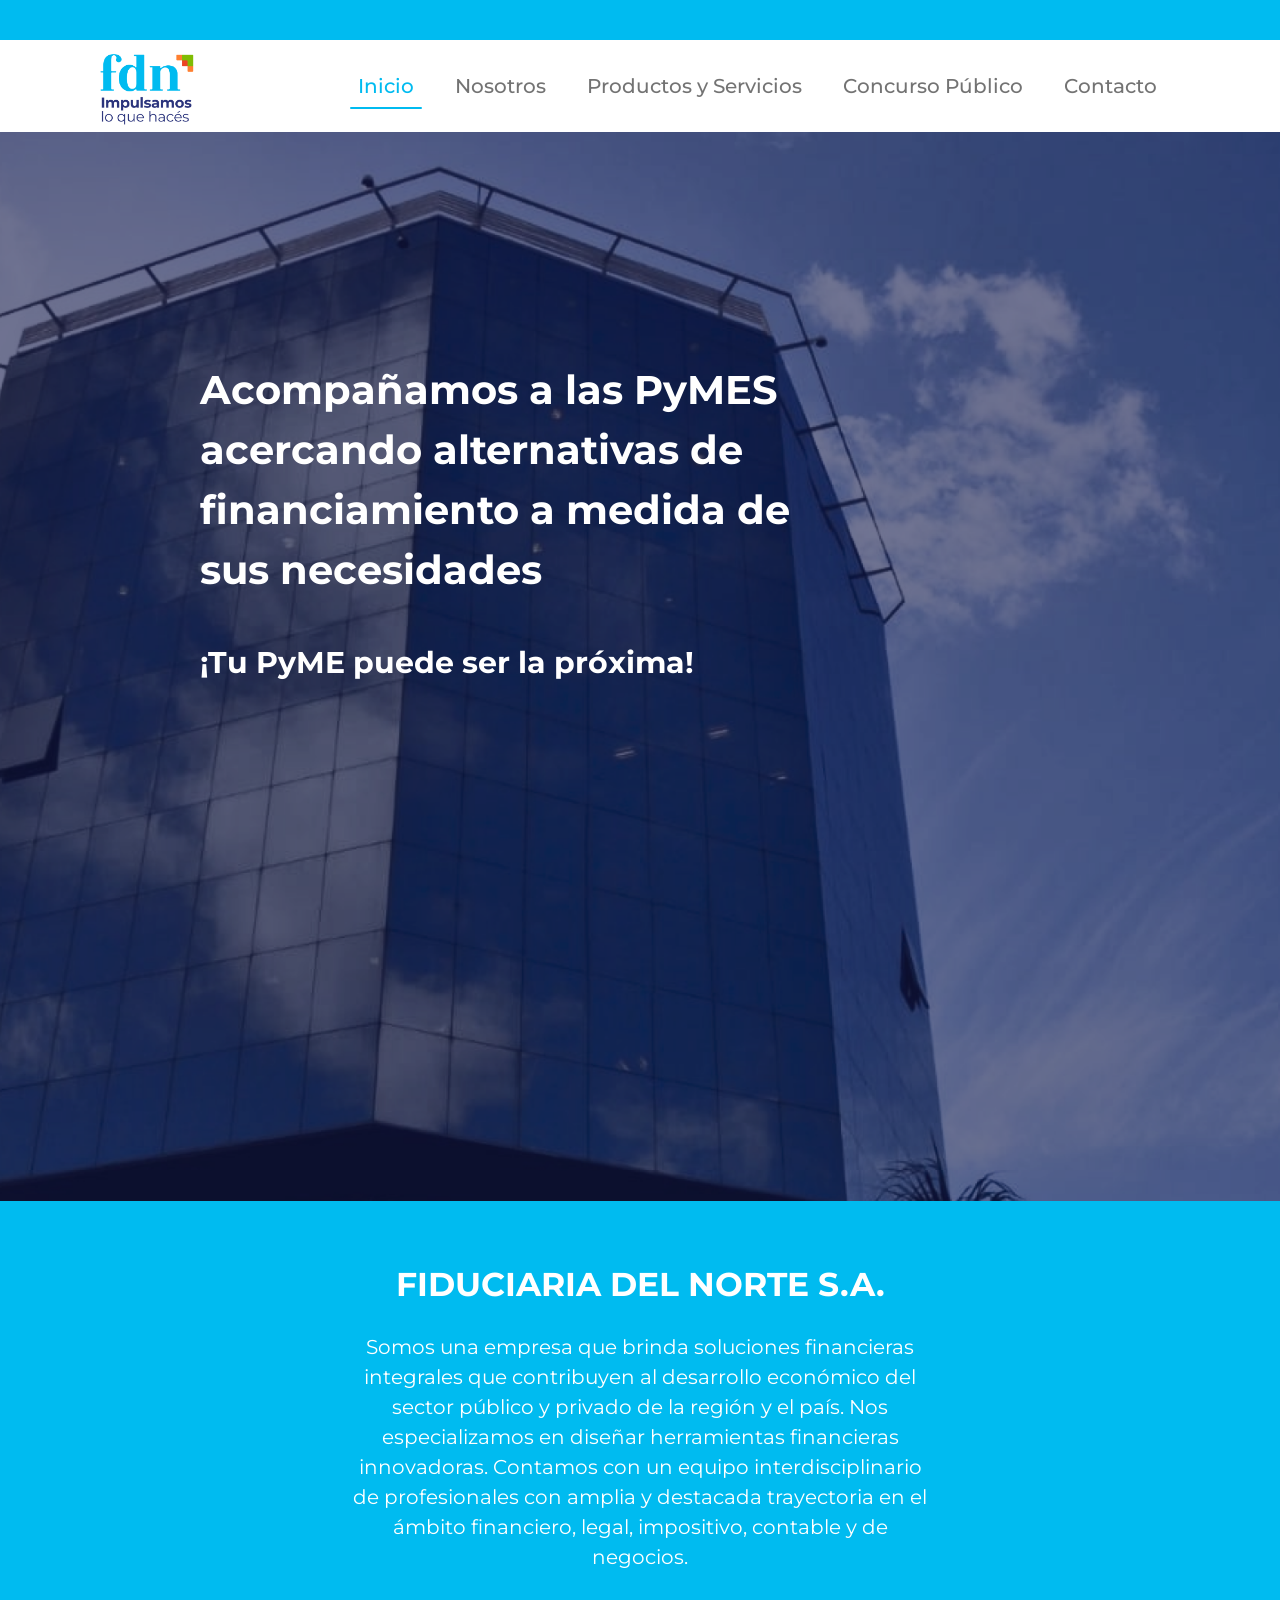
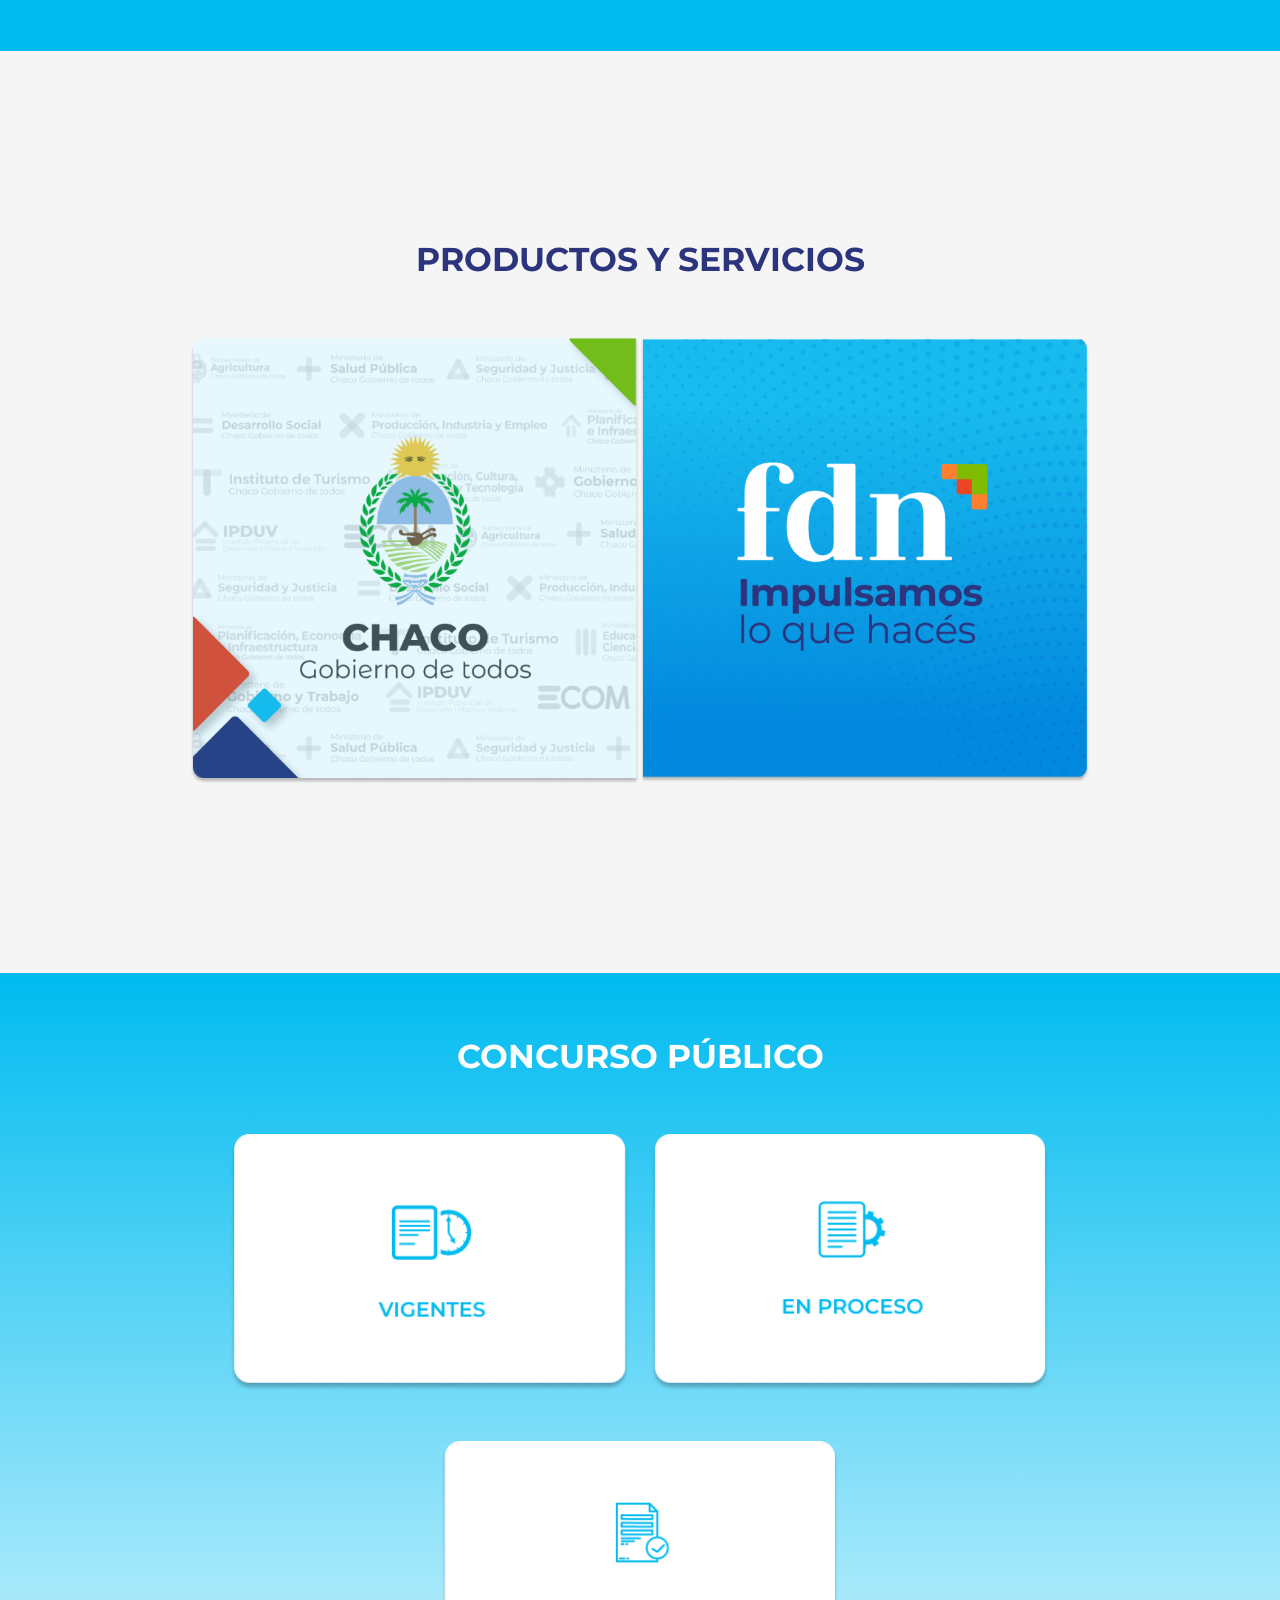
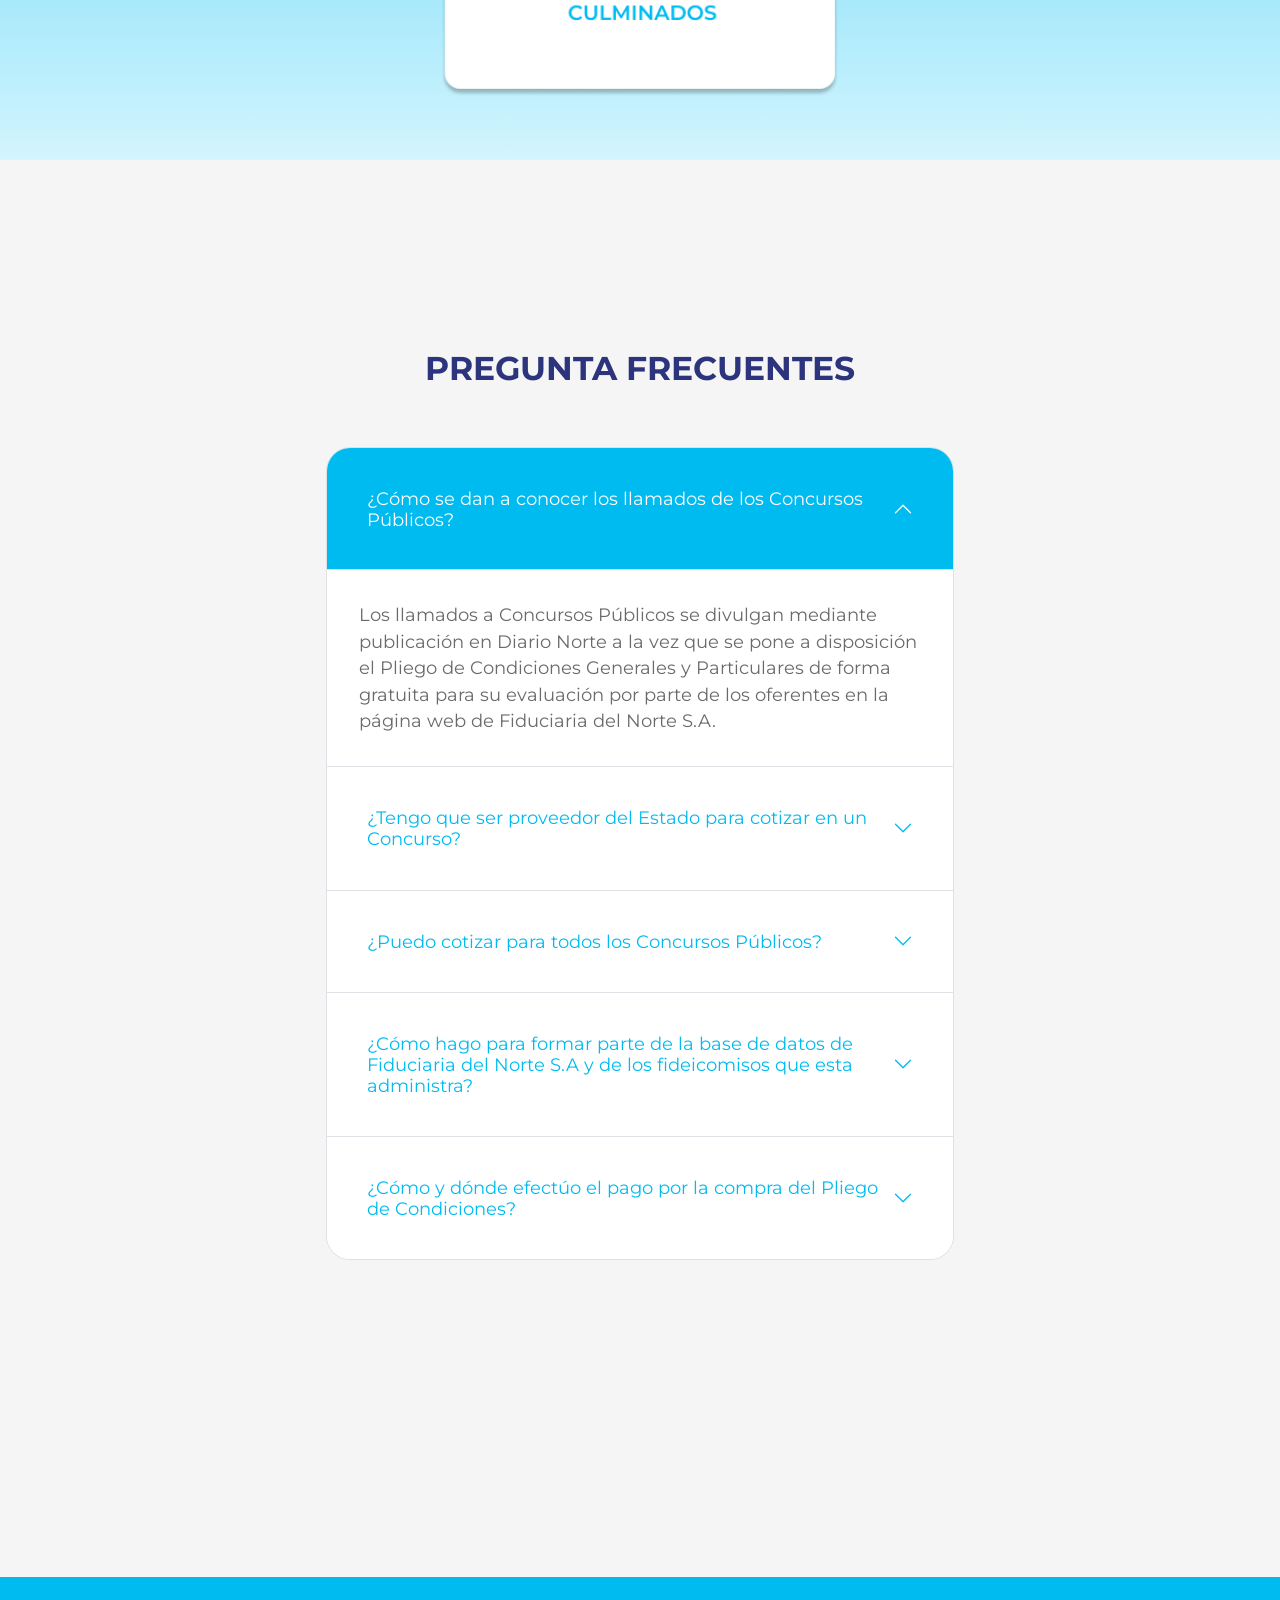
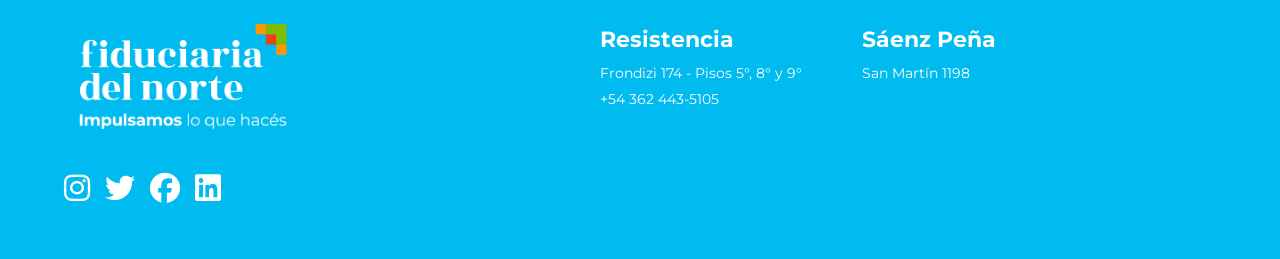
==== index.html @ 23c1d26c "fix: footer con direcciones" ====
<!DOCTYPE html>
<html lang="es"> <!-- Cometario -->
<head> <!-- no se ve - config -->
    <meta charset="UTF-8"> <!-- podemos visualizar los caracteres especiales-->
    <meta http-equiv="X-UA-Compatible" content="IE=edge"> <!-- genera compatibilidad con internet explorer y Edge-->
    <meta name="viewport" content="width=device-width, initial-scale=1.0"> <!-- Adaptacion de pantallas -->
   
    <title>Fiduciaria Del Norte</title> <!-- titulo del navegador-->
    <!-- link google font -->
    <link rel="preconnect" href="https://fonts.googleapis.com">
    <link rel="preconnect" href="https://fonts.gstatic.com" crossorigin>
    <link href="https://fonts.googleapis.com/css2?family=Montserrat:wght@500;600;700&display=swap" rel="stylesheet">  
    <!--favicon-->
    <link rel="shortcut icon" href="multimedia/Logotipo_FdNColor copia.png" type="image/x-icon">
    <!-- Iconos de instragram -->
    <link rel="stylesheet" href="https://cdnjs.cloudflare.com/ajax/libs/font-awesome/6.4.0/css/all.min.css">   
    <!-- link de SCSS propio-->
    <link rel="stylesheet" href="scss/styles.css">
    <link rel="stylesheet" href="https://cdnjs.cloudflare.com/ajax/libs/animate.css/4.1.1/animate.min.css"/>
    <link href="https://unpkg.com/aos@2.3.1/dist/aos.css" rel="stylesheet">
    <meta name="description" content="Fiduciaria del Norte. Acompañamos a las PyMES acercando alternativas de financiamiento a medida de sus necesidades">
    <meta name="keywords" content="Fiduciaria del Norte, Fiduciaria, Chaco, Finanza, PyMES, Sector público, Sector privado">

</head>

<body class="container-fluid"> <!-- todo lo visual del sitio-->

    <div class="menu_general fondo_blanco position-fixed container-fluid">
        <div class="encabezadoceleste"></div>
        <!-- Documentacion: https://getbootstrap.com/docs/5.3/components/navbar/ -->
        <nav class="navbar navbar-expand-xl bg-body-tertiary">
            <div class="container-fluid fondo_blanco">
                <a class="navbar-brand logo" href="index.html">
                    <img src="multimedia/FdN_ReduccionVerde.png" alt="Logo" class="d-inline-block align-text-top">
                </a>
                <button class="navbar-toggler" type="button" data-bs-toggle="collapse" data-bs-target="#navbarEncabezadoAbreCierra" aria-controls="navbarEncabezadoAbreCierra" aria-expanded="false" aria-label="Toggle navigation">
                    <span class="navbar-toggler-icon"></span>
                </button>
                <div class="collapse navbar-collapse" id="navbarEncabezadoAbreCierra">
                    <ul class="navbar_links navbar-nav ms-auto">
                        <li class="nav-item link_animacion">
                            <a class="nav-link active" aria-current="page" href="index.html">Inicio</a>
                        </li>
                        <li class="nav-item link_animacion">
                            <a class="nav-link" href="paginas/nosotros.html">Nosotros</a>
                        </li>
                        <li class="nav-item link_animacion">
                            <a class="nav-link" href="paginas/productos_y_servicios.html">Productos y Servicios</a>
                        </li>
                        <li class="nav-item link_animacion">
                            <a class="nav-link" href="paginas/concurso_publico.html">Concurso Público</a>
                        </li>
                        <li class="nav-item link_animacion">
                            <a class="nav-link" href="paginas/contacto.html">Contacto</a>
                        </li>
                    </ul>
                </div>
            </div>
        </nav>
    </div>

    <main class="edificio_destacado row"> <!--contenido principal-->
        <!-- nota principal -- imagen importante--> 
        <div style="--d: 0s">
            <p> Acompañamos a las PyMES 
              <br/> acercando alternativas de 
              <br> financiamiento a medida de 
              <br/> sus necesidades
            </p>
            <p class="textochico"> ¡Tu PyME puede ser la próxima!</p>
        </div>
    </main>

    <section class="section__quienessomos row" id="quienes_somos"> <!-- seccion del sitio -->
        <div class="text2" data-aos="fade-up" data-aos-duration="2000" >
            <h1>
                <a href="paginas/nosotros.html"> Fiduciaria Del Norte S.A.  </a>
            </h1>
            <p>
                Somos una empresa que brinda soluciones financieras integrales que contribuyen al desarrollo económico del sector público y privado de la región y el país.
                Nos especializamos en diseñar herramientas financieras innovadoras. Contamos con un equipo interdisciplinario de profesionales con amplia y destacada trayectoria en el ámbito financiero, legal, impositivo, contable y de negocios.     
            </p>
        </div>
    </section>

    <section class="section__servyprod row" id="productos_y_servicios" >
        <h2>
            <a href="paginas/productos_y_servicios.html"> PRODUCTOS Y SERVICIOS  </a>
        </h2>
        <div class="publicoyprivado">
            <img class="rounded" src="multimedia/Container.png" alt="sector publico" />
            <img class="rounded" src="multimedia/Rectangle 4453.png" alt="sector privado" />
        </div>
    </section>
    

    <section class="section__concursopublico row" id="concurso_publico" >
        <h2>
            <a href="paginas/concurso_publico.html"> CONCURSO PÚBLICO  </a>
        </h2>
        <!-- Documentacion: https://getbootstrap.com/docs/5.0/utilities/flex/#justify-content -->
        <div class="concursos">
            <img class="rounded" src="multimedia/feature card.png" alt="concurso vidente" />
            <img class="rounded" src="multimedia/feature card (1).png" alt="concurso en proceso" />
            <img class="rounded" src="multimedia/feature card (2).png" alt="concurso culminados" />
        </div>
    </section>

    <section class="section__preguntafrecuente row" id="preguntas_frecuentes">
        <h2>
            <a href="#preguntas_frecuentes"> PREGUNTA FRECUENTES  </a>
        </h2>
        <div class="preguntas">
            <div class="accordion" id="accordionExample">

                <div class="accordion-item">
                  <h3 class="accordion-header">
                    <button class="accordion-button" type="button" data-bs-toggle="collapse" data-bs-target="#collapseUno" aria-expanded="true" aria-controls="collapseUno">
                         ¿Cómo se dan a conocer los llamados de los Concursos Públicos?
                    </button>
                  </h3>
                  <div id="collapseUno" class="accordion-collapse collapse show" data-bs-parent="#accordionExample">
                    <div class="accordion-body">
                        Los llamados a Concursos Públicos se divulgan mediante publicación en Diario Norte a la vez que se pone a disposición el Pliego de Condiciones Generales y Particulares de forma gratuita para su evaluación por parte de los oferentes en la página web de Fiduciaria del Norte S.A.
                    </div>
                  </div>
                </div>

                <div class="accordion-item">
                  <h3 class="accordion-header">
                    <button class="accordion-button collapsed" type="button" data-bs-toggle="collapse" data-bs-target="#collapseDos" aria-expanded="false" aria-controls="collapseDos" >
                        ¿Tengo que ser proveedor del Estado para cotizar en un Concurso? 
                    </button>
                  </h3>
                  <div id="collapseDos" class="accordion-collapse collapse" data-bs-parent="#accordionExample">
                    <div class="accordion-body">
                        No es un requisito ser proveedor del Estado para cotizar a Fiduciaria del Norte S.A. y sus fideicomisos administrados si se solicita el respectivo empadronamiento en la plataforma de proveedores.
                    </div>
                  </div>
                </div>

                <div class="accordion-item">
                  <h3 class="accordion-header">
                    <button class="accordion-button collapsed" type="button" data-bs-toggle="collapse" data-bs-target="#collapseTres" aria-expanded="false" aria-controls="collapseTres">
                       ¿Puedo cotizar para todos los Concursos Públicos?  
                    </button>
                  </h3>
                  <div id="collapseTres" class="accordion-collapse collapse" data-bs-parent="#accordionExample">
                    <div class="accordion-body">
                        El proveedor que desee cotizar en un Concurso Público puede cotizar siempre y cuando cumpla con la condición de estar inscripto impositivamente en la actividad acorde a su cotización.
                    </div>
                  </div>
                </div>

                <div class="accordion-item">
                    <h3 class="accordion-header">
                        <button class="accordion-button collapsed" type="button" data-bs-toggle="collapse" data-bs-target="#collapseCuatro" aria-expanded="false" aria-controls="collapseCuartro">
                          ¿Cómo hago para formar parte de la base de datos de Fiduciaria del Norte S.A y de los fideicomisos que esta administra?  
                        </button>
                    </h3>
                    <div id="collapseCuatro" class="accordion-collapse collapse" data-bs-parent="#accordionExample">
                        <div class="accordion-body">
                            Todo proveedor que desee formar parte de la base de datos de Fiduciaria del Norte y los fideicomisos que administra, debe gestionar su empadronamiento en la plataforma a través del siguiente link: https://proveedores.fiduciariadelnorte.com.ar/
                        </div>
                    </div>
                </div>

                <div class="accordion-item">
                    <h3 class="accordion-header">
                        <button class="accordion-button collapsed" type="button" data-bs-toggle="collapse" data-bs-target="#collapseCinco" aria-expanded="false" aria-controls="collapseCinco">
                         ¿Cómo y dónde efectúo el pago por la compra del Pliego de Condiciones?  
                        </button>
                    </h3>
                    <div id="collapseCinco" class="accordion-collapse collapse" data-bs-parent="#accordionExample">
                        <div class="accordion-body">
                            El pago por la compra de pliego se realiza únicamente mediante transferencia bancaria, a la CBU indicada en cada pliego en particular.
                        </div>
                    </div>
                </div>
            </div>
        </div>

    </section>

    <footer class="footer row">
        <div class="footerceleste2">
            <div class="footer-contenido">
                <img class="logoabajo" src="multimedia/Logotipo_FiduciariaBlanco copia.png" alt="logo abajo" />
                <div class="footer-direcciones">
                    <div class="footer-col">
                        <h5>Resistencia</h5>
                        <p>Frondizi 174 - Pisos 5°, 8° y 9°</p>
                        <p>+54 362 443-5105</p>
                    </div>
                    <div class="footer-col">
                        <h5>Sáenz Peña</h5>
                        <p>San Martín 1198</p>
                    </div>
                </div>
            </div>
            <ul class="redessociales">
                <li><i class="fa-brands fa-instagram fa-xl"></i></li>
                <li><i class="fa-brands fa-twitter fa-xl"></i></li>
                <li><i class="fa-brands fa-facebook fa-xl"></i></li>
                <li><i class="fa-brands fa-linkedin fa-xl"></i></li>
            </ul>
        </div>
    </footer>

    <!-- <footer class="footer row"> 
        <div class="footerceleste2">
            <img class="logoabajo" src="multimedia/Logotipo_FiduciariaBlanco copia.png" alt="logo abajo" />
            <ul class="redessociales">
                <li><i class="fa-brands fa-instagram fa-xl"></i> </li>
                <li><i class="fa-brands fa-twitter fa-xl"></i> </li>
                <li><i class="fa-brands fa-facebook fa-xl"></i> </li>
                <li><i class="fa-brands fa-linkedin fa-xl"></i></li>
            </ul>
        </div>
    </footer> -->

    <script src="bootstrap-5.2.3-dist/js/bootstrap.min.js"></script>
    <script src="https://unpkg.com/aos@2.3.1/dist/aos.js"></script>
    <script>
        AOS.init();
    </script>

</body>

</html>
---- scss/styles.css ----
@charset "UTF-8";
/* Import- siempre tiene que ir primero*/
/* VARIABLES*/
.navbar .navbar_links .link_animacion {
  position: relative;
}
.navbar .navbar_links .link_animacion::before {
  content: "";
  position: absolute;
  left: 0;
  bottom: 0;
  width: 100%;
  height: 2px;
  background-color: #00BBF0;
  border-radius: 4px;
  scale: 0 1;
  transform-origin: right;
  transition: scale 0.25s;
}
.navbar .navbar_links .link_animacion:hover::before {
  scale: 1;
  transform-origin: left;
}

.edificio_destacado p {
  display: block;
  opacity: 0;
  animation: movimiento 0.8s forwards var(--d);
}
@keyframes movimiento {
  from {
    transform: translateY(20px);
  }
  to {
    opacity: 1;
    transform: none;
  }
}

.prodyserv img,
.concurso img,
.section__preguntafrecuente img,
.autoridades img,
.misionyvision img,
.mapas img,
.publicoyprivado img,
.concursos img {
  transition-duration: 500ms;
}
.prodyserv img:hover,
.concurso img:hover,
.section__preguntafrecuente img:hover,
.autoridades img:hover,
.misionyvision img:hover,
.mapas img:hover,
.publicoyprivado img:hover,
.concursos img:hover {
  transform: scale(1.02, 1.02);
}

/*!
 * Bootstrap  v5.2.3 (https://getbootstrap.com/)
 * Copyright 2011-2022 The Bootstrap Authors
 * Copyright 2011-2022 Twitter, Inc.
 * Licensed under MIT (https://github.com/twbs/bootstrap/blob/main/LICENSE)
 */
:root {
  --bs-blue: #0d6efd;
  --bs-indigo: #6610f2;
  --bs-purple: #6f42c1;
  --bs-pink: #d63384;
  --bs-red: #dc3545;
  --bs-orange: #fd7e14;
  --bs-yellow: #ffc107;
  --bs-green: #198754;
  --bs-teal: #20c997;
  --bs-cyan: #0dcaf0;
  --bs-black: #000;
  --bs-white: #fff;
  --bs-gray: #6c757d;
  --bs-gray-dark: #343a40;
  --bs-gray-100: #f8f9fa;
  --bs-gray-200: #e9ecef;
  --bs-gray-300: #dee2e6;
  --bs-gray-400: #ced4da;
  --bs-gray-500: #adb5bd;
  --bs-gray-600: #6c757d;
  --bs-gray-700: #495057;
  --bs-gray-800: #343a40;
  --bs-gray-900: #212529;
  --bs-primary: #0d6efd;
  --bs-secondary: #6c757d;
  --bs-success: #198754;
  --bs-info: #0dcaf0;
  --bs-warning: #ffc107;
  --bs-danger: #dc3545;
  --bs-light: #f8f9fa;
  --bs-dark: #212529;
  --bs-primary-rgb: 13, 110, 253;
  --bs-secondary-rgb: 108, 117, 125;
  --bs-success-rgb: 25, 135, 84;
  --bs-info-rgb: 13, 202, 240;
  --bs-warning-rgb: 255, 193, 7;
  --bs-danger-rgb: 220, 53, 69;
  --bs-light-rgb: 248, 249, 250;
  --bs-dark-rgb: 33, 37, 41;
  --bs-white-rgb: 255, 255, 255;
  --bs-black-rgb: 0, 0, 0;
  --bs-body-color-rgb: 33, 37, 41;
  --bs-body-bg-rgb: 255, 255, 255;
  --bs-font-sans-serif: system-ui, -apple-system, "Segoe UI", Roboto, "Helvetica Neue", "Noto Sans", "Liberation Sans", Arial, sans-serif, "Apple Color Emoji", "Segoe UI Emoji", "Segoe UI Symbol", "Noto Color Emoji";
  --bs-font-monospace: SFMono-Regular, Menlo, Monaco, Consolas, "Liberation Mono", "Courier New", monospace;
  --bs-gradient: linear-gradient(180deg, rgba(255, 255, 255, 0.15), rgba(255, 255, 255, 0));
  --bs-body-font-family: var(--bs-font-sans-serif);
  --bs-body-font-size: 1.1rem;
  --bs-body-font-weight: 400;
  --bs-body-line-height: 1.5;
  --bs-body-color: #212529;
  --bs-body-bg: #fff;
  --bs-border-width: 1px;
  --bs-border-style: solid;
  --bs-border-color: #dee2e6;
  --bs-border-color-translucent: rgba(0, 0, 0, 0.175);
  --bs-border-radius: 0.375rem;
  --bs-border-radius-sm: 0.25rem;
  --bs-border-radius-lg: 0.5rem;
  --bs-border-radius-xl: 1rem;
  --bs-border-radius-2xl: 2rem;
  --bs-border-radius-pill: 50rem;
  --bs-link-color: #0d6efd;
  --bs-link-hover-color: rgb(10.4, 88, 202.4);
  --bs-code-color: #d63384;
  --bs-highlight-bg: rgb(255, 242.6, 205.4);
}

*,
*::before,
*::after {
  box-sizing: border-box;
}

@media (prefers-reduced-motion: no-preference) {
  :root {
    scroll-behavior: smooth;
  }
}

body {
  margin: 0;
  font-family: var(--bs-body-font-family);
  font-size: var(--bs-body-font-size);
  font-weight: var(--bs-body-font-weight);
  line-height: var(--bs-body-line-height);
  color: var(--bs-body-color);
  text-align: var(--bs-body-text-align);
  background-color: var(--bs-body-bg);
  -webkit-text-size-adjust: 100%;
  -webkit-tap-highlight-color: rgba(0, 0, 0, 0);
}

hr {
  margin: 1rem 0;
  color: inherit;
  border: 0;
  border-top: 1px solid;
  opacity: 0.25;
}

h6, .h6, h5, .h5, h4, .h4, h3, .h3, h2, .h2, h1, .h1 {
  margin-top: 0;
  margin-bottom: 0.5rem;
  font-weight: 500;
  line-height: 1.2;
}

h1, .h1 {
  font-size: calc(1.4rem + 1.8vw);
}
@media (min-width: 1200px) {
  h1, .h1 {
    font-size: 2.75rem;
  }
}

h2, .h2 {
  font-size: calc(1.345rem + 1.14vw);
}
@media (min-width: 1200px) {
  h2, .h2 {
    font-size: 2.2rem;
  }
}

h3, .h3 {
  font-size: calc(1.3175rem + 0.81vw);
}
@media (min-width: 1200px) {
  h3, .h3 {
    font-size: 1.925rem;
  }
}

h4, .h4 {
  font-size: calc(1.29rem + 0.48vw);
}
@media (min-width: 1200px) {
  h4, .h4 {
    font-size: 1.65rem;
  }
}

h5, .h5 {
  font-size: calc(1.2625rem + 0.15vw);
}
@media (min-width: 1200px) {
  h5, .h5 {
    font-size: 1.375rem;
  }
}

h6, .h6 {
  font-size: 1.1rem;
}

p {
  margin-top: 0;
  margin-bottom: 1rem;
}

abbr[title] {
  -webkit-text-decoration: underline dotted;
          text-decoration: underline dotted;
  cursor: help;
  -webkit-text-decoration-skip-ink: none;
          text-decoration-skip-ink: none;
}

address {
  margin-bottom: 1rem;
  font-style: normal;
  line-height: inherit;
}

ol,
ul {
  padding-left: 2rem;
}

ol,
ul,
dl {
  margin-top: 0;
  margin-bottom: 1rem;
}

ol ol,
ul ul,
ol ul,
ul ol {
  margin-bottom: 0;
}

dt {
  font-weight: 700;
}

dd {
  margin-bottom: 0.5rem;
  margin-left: 0;
}

blockquote {
  margin: 0 0 1rem;
}

b,
strong {
  font-weight: bolder;
}

small, .small {
  font-size: 0.875em;
}

mark, .mark {
  padding: 0.1875em;
  background-color: var(--bs-highlight-bg);
}

sub,
sup {
  position: relative;
  font-size: 0.75em;
  line-height: 0;
  vertical-align: baseline;
}

sub {
  bottom: -0.25em;
}

sup {
  top: -0.5em;
}

a {
  color: var(--bs-link-color);
  text-decoration: underline;
}
a:hover {
  color: var(--bs-link-hover-color);
}

a:not([href]):not([class]), a:not([href]):not([class]):hover {
  color: inherit;
  text-decoration: none;
}

pre,
code,
kbd,
samp {
  font-family: var(--bs-font-monospace);
  font-size: 1em;
}

pre {
  display: block;
  margin-top: 0;
  margin-bottom: 1rem;
  overflow: auto;
  font-size: 0.875em;
}
pre code {
  font-size: inherit;
  color: inherit;
  word-break: normal;
}

code {
  font-size: 0.875em;
  color: var(--bs-code-color);
  word-wrap: break-word;
}
a > code {
  color: inherit;
}

kbd {
  padding: 0.1875rem 0.375rem;
  font-size: 0.875em;
  color: var(--bs-body-bg);
  background-color: var(--bs-body-color);
  border-radius: 0.25rem;
}
kbd kbd {
  padding: 0;
  font-size: 1em;
}

figure {
  margin: 0 0 1rem;
}

img,
svg {
  vertical-align: middle;
}

table {
  caption-side: bottom;
  border-collapse: collapse;
}

caption {
  padding-top: 0.5rem;
  padding-bottom: 0.5rem;
  color: #6c757d;
  text-align: left;
}

th {
  text-align: inherit;
  text-align: -webkit-match-parent;
}

thead,
tbody,
tfoot,
tr,
td,
th {
  border-color: inherit;
  border-style: solid;
  border-width: 0;
}

label {
  display: inline-block;
}

button {
  border-radius: 0;
}

button:focus:not(:focus-visible) {
  outline: 0;
}

input,
button,
select,
optgroup,
textarea {
  margin: 0;
  font-family: inherit;
  font-size: inherit;
  line-height: inherit;
}

button,
select {
  text-transform: none;
}

[role=button] {
  cursor: pointer;
}

select {
  word-wrap: normal;
}
select:disabled {
  opacity: 1;
}

[list]:not([type=date]):not([type=datetime-local]):not([type=month]):not([type=week]):not([type=time])::-webkit-calendar-picker-indicator {
  display: none !important;
}

button,
[type=button],
[type=reset],
[type=submit] {
  -webkit-appearance: button;
}
button:not(:disabled),
[type=button]:not(:disabled),
[type=reset]:not(:disabled),
[type=submit]:not(:disabled) {
  cursor: pointer;
}

::-moz-focus-inner {
  padding: 0;
  border-style: none;
}

textarea {
  resize: vertical;
}

fieldset {
  min-width: 0;
  padding: 0;
  margin: 0;
  border: 0;
}

legend {
  float: left;
  width: 100%;
  padding: 0;
  margin-bottom: 0.5rem;
  font-size: calc(1.275rem + 0.3vw);
}
@media (min-width: 1200px) {
  legend {
    font-size: 1.5rem;
  }
}
legend {
  line-height: inherit;
}
legend + * {
  clear: left;
}

::-webkit-datetime-edit-fields-wrapper,
::-webkit-datetime-edit-text,
::-webkit-datetime-edit-minute,
::-webkit-datetime-edit-hour-field,
::-webkit-datetime-edit-day-field,
::-webkit-datetime-edit-month-field,
::-webkit-datetime-edit-year-field {
  padding: 0;
}

::-webkit-inner-spin-button {
  height: auto;
}

[type=search] {
  outline-offset: -2px;
  -webkit-appearance: textfield;
}

/* rtl:raw:
[type="tel"],
[type="url"],
[type="email"],
[type="number"] {
  direction: ltr;
}
*/
::-webkit-search-decoration {
  -webkit-appearance: none;
}

::-webkit-color-swatch-wrapper {
  padding: 0;
}

::file-selector-button {
  font: inherit;
  -webkit-appearance: button;
}

output {
  display: inline-block;
}

iframe {
  border: 0;
}

summary {
  display: list-item;
  cursor: pointer;
}

progress {
  vertical-align: baseline;
}

[hidden] {
  display: none !important;
}

.lead {
  font-size: calc(1.2625rem + 0.15vw);
}
@media (min-width: 1200px) {
  .lead {
    font-size: 1.375rem;
  }
}
.lead {
  font-weight: 300;
}

.display-1 {
  font-size: calc(1.625rem + 4.5vw);
}
@media (min-width: 1200px) {
  .display-1 {
    font-size: 5rem;
  }
}
.display-1 {
  font-weight: 300;
  line-height: 1.2;
}

.display-2 {
  font-size: calc(1.575rem + 3.9vw);
}
@media (min-width: 1200px) {
  .display-2 {
    font-size: 4.5rem;
  }
}
.display-2 {
  font-weight: 300;
  line-height: 1.2;
}

.display-3 {
  font-size: calc(1.525rem + 3.3vw);
}
@media (min-width: 1200px) {
  .display-3 {
    font-size: 4rem;
  }
}
.display-3 {
  font-weight: 300;
  line-height: 1.2;
}

.display-4 {
  font-size: calc(1.475rem + 2.7vw);
}
@media (min-width: 1200px) {
  .display-4 {
    font-size: 3.5rem;
  }
}
.display-4 {
  font-weight: 300;
  line-height: 1.2;
}

.display-5 {
  font-size: calc(1.425rem + 2.1vw);
}
@media (min-width: 1200px) {
  .display-5 {
    font-size: 3rem;
  }
}
.display-5 {
  font-weight: 300;
  line-height: 1.2;
}

.display-6 {
  font-size: calc(1.375rem + 1.5vw);
}
@media (min-width: 1200px) {
  .display-6 {
    font-size: 2.5rem;
  }
}
.display-6 {
  font-weight: 300;
  line-height: 1.2;
}

.list-unstyled {
  padding-left: 0;
  list-style: none;
}

.list-inline {
  padding-left: 0;
  list-style: none;
}

.list-inline-item {
  display: inline-block;
}
.list-inline-item:not(:last-child) {
  margin-right: 0.5rem;
}

.initialism {
  font-size: 0.875em;
  text-transform: uppercase;
}

.blockquote {
  margin-bottom: 1rem;
  font-size: calc(1.2625rem + 0.15vw);
}
@media (min-width: 1200px) {
  .blockquote {
    font-size: 1.375rem;
  }
}
.blockquote > :last-child {
  margin-bottom: 0;
}

.blockquote-footer {
  margin-top: -1rem;
  margin-bottom: 1rem;
  font-size: 0.875em;
  color: #6c757d;
}
.blockquote-footer::before {
  content: "— ";
}

.img-fluid {
  max-width: 100%;
  height: auto;
}

.img-thumbnail {
  padding: 0.25rem;
  background-color: #fff;
  border: 1px solid var(--bs-border-color);
  border-radius: 0.375rem;
  max-width: 100%;
  height: auto;
}

.figure {
  display: inline-block;
}

.figure-img {
  margin-bottom: 0.5rem;
  line-height: 1;
}

.figure-caption {
  font-size: 0.875em;
  color: #6c757d;
}

.container,
.container-fluid,
.container-xxl,
.container-xl,
.container-lg,
.container-md,
.container-sm {
  --bs-gutter-x: 1.5rem;
  --bs-gutter-y: 0;
  width: 100%;
  padding-right: calc(var(--bs-gutter-x) * 0.5);
  padding-left: calc(var(--bs-gutter-x) * 0.5);
  margin-right: auto;
  margin-left: auto;
}

@media (min-width: 576px) {
  .container-sm, .container {
    max-width: 540px;
  }
}
@media (min-width: 768px) {
  .container-md, .container-sm, .container {
    max-width: 720px;
  }
}
@media (min-width: 992px) {
  .container-lg, .container-md, .container-sm, .container {
    max-width: 960px;
  }
}
@media (min-width: 1200px) {
  .container-xl, .container-lg, .container-md, .container-sm, .container {
    max-width: 1140px;
  }
}
@media (min-width: 1400px) {
  .container-xxl, .container-xl, .container-lg, .container-md, .container-sm, .container {
    max-width: 1320px;
  }
}
.row {
  --bs-gutter-x: 1.5rem;
  --bs-gutter-y: 0;
  display: flex;
  flex-wrap: wrap;
  margin-top: calc(-1 * var(--bs-gutter-y));
  margin-right: calc(-0.5 * var(--bs-gutter-x));
  margin-left: calc(-0.5 * var(--bs-gutter-x));
}
.row > * {
  flex-shrink: 0;
  width: 100%;
  max-width: 100%;
  padding-right: calc(var(--bs-gutter-x) * 0.5);
  padding-left: calc(var(--bs-gutter-x) * 0.5);
  margin-top: var(--bs-gutter-y);
}

.col {
  flex: 1 0 0%;
}

.row-cols-auto > * {
  flex: 0 0 auto;
  width: auto;
}

.row-cols-1 > * {
  flex: 0 0 auto;
  width: 100%;
}

.row-cols-2 > * {
  flex: 0 0 auto;
  width: 50%;
}

.row-cols-3 > * {
  flex: 0 0 auto;
  width: 33.3333333333%;
}

.row-cols-4 > * {
  flex: 0 0 auto;
  width: 25%;
}

.row-cols-5 > * {
  flex: 0 0 auto;
  width: 20%;
}

.row-cols-6 > * {
  flex: 0 0 auto;
  width: 16.6666666667%;
}

.col-auto {
  flex: 0 0 auto;
  width: auto;
}

.col-1 {
  flex: 0 0 auto;
  width: 8.33333333%;
}

.col-2 {
  flex: 0 0 auto;
  width: 16.66666667%;
}

.col-3 {
  flex: 0 0 auto;
  width: 25%;
}

.col-4 {
  flex: 0 0 auto;
  width: 33.33333333%;
}

.col-5 {
  flex: 0 0 auto;
  width: 41.66666667%;
}

.col-6 {
  flex: 0 0 auto;
  width: 50%;
}

.col-7 {
  flex: 0 0 auto;
  width: 58.33333333%;
}

.col-8 {
  flex: 0 0 auto;
  width: 66.66666667%;
}

.col-9 {
  flex: 0 0 auto;
  width: 75%;
}

.col-10 {
  flex: 0 0 auto;
  width: 83.33333333%;
}

.col-11 {
  flex: 0 0 auto;
  width: 91.66666667%;
}

.col-12 {
  flex: 0 0 auto;
  width: 100%;
}

.offset-1 {
  margin-left: 8.33333333%;
}

.offset-2 {
  margin-left: 16.66666667%;
}

.offset-3 {
  margin-left: 25%;
}

.offset-4 {
  margin-left: 33.33333333%;
}

.offset-5 {
  margin-left: 41.66666667%;
}

.offset-6 {
  margin-left: 50%;
}

.offset-7 {
  margin-left: 58.33333333%;
}

.offset-8 {
  margin-left: 66.66666667%;
}

.offset-9 {
  margin-left: 75%;
}

.offset-10 {
  margin-left: 83.33333333%;
}

.offset-11 {
  margin-left: 91.66666667%;
}

.g-0,
.gx-0 {
  --bs-gutter-x: 0;
}

.g-0,
.gy-0 {
  --bs-gutter-y: 0;
}

.g-1,
.gx-1 {
  --bs-gutter-x: 0.25rem;
}

.g-1,
.gy-1 {
  --bs-gutter-y: 0.25rem;
}

.g-2,
.gx-2 {
  --bs-gutter-x: 0.5rem;
}

.g-2,
.gy-2 {
  --bs-gutter-y: 0.5rem;
}

.g-3,
.gx-3 {
  --bs-gutter-x: 1rem;
}

.g-3,
.gy-3 {
  --bs-gutter-y: 1rem;
}

.g-4,
.gx-4 {
  --bs-gutter-x: 1.5rem;
}

.g-4,
.gy-4 {
  --bs-gutter-y: 1.5rem;
}

.g-5,
.gx-5 {
  --bs-gutter-x: 3rem;
}

.g-5,
.gy-5 {
  --bs-gutter-y: 3rem;
}

@media (min-width: 576px) {
  .col-sm {
    flex: 1 0 0%;
  }
  .row-cols-sm-auto > * {
    flex: 0 0 auto;
    width: auto;
  }
  .row-cols-sm-1 > * {
    flex: 0 0 auto;
    width: 100%;
  }
  .row-cols-sm-2 > * {
    flex: 0 0 auto;
    width: 50%;
  }
  .row-cols-sm-3 > * {
    flex: 0 0 auto;
    width: 33.3333333333%;
  }
  .row-cols-sm-4 > * {
    flex: 0 0 auto;
    width: 25%;
  }
  .row-cols-sm-5 > * {
    flex: 0 0 auto;
    width: 20%;
  }
  .row-cols-sm-6 > * {
    flex: 0 0 auto;
    width: 16.6666666667%;
  }
  .col-sm-auto {
    flex: 0 0 auto;
    width: auto;
  }
  .col-sm-1 {
    flex: 0 0 auto;
    width: 8.33333333%;
  }
  .col-sm-2 {
    flex: 0 0 auto;
    width: 16.66666667%;
  }
  .col-sm-3 {
    flex: 0 0 auto;
    width: 25%;
  }
  .col-sm-4 {
    flex: 0 0 auto;
    width: 33.33333333%;
  }
  .col-sm-5 {
    flex: 0 0 auto;
    width: 41.66666667%;
  }
  .col-sm-6 {
    flex: 0 0 auto;
    width: 50%;
  }
  .col-sm-7 {
    flex: 0 0 auto;
    width: 58.33333333%;
  }
  .col-sm-8 {
    flex: 0 0 auto;
    width: 66.66666667%;
  }
  .col-sm-9 {
    flex: 0 0 auto;
    width: 75%;
  }
  .col-sm-10 {
    flex: 0 0 auto;
    width: 83.33333333%;
  }
  .col-sm-11 {
    flex: 0 0 auto;
    width: 91.66666667%;
  }
  .col-sm-12 {
    flex: 0 0 auto;
    width: 100%;
  }
  .offset-sm-0 {
    margin-left: 0;
  }
  .offset-sm-1 {
    margin-left: 8.33333333%;
  }
  .offset-sm-2 {
    margin-left: 16.66666667%;
  }
  .offset-sm-3 {
    margin-left: 25%;
  }
  .offset-sm-4 {
    margin-left: 33.33333333%;
  }
  .offset-sm-5 {
    margin-left: 41.66666667%;
  }
  .offset-sm-6 {
    margin-left: 50%;
  }
  .offset-sm-7 {
    margin-left: 58.33333333%;
  }
  .offset-sm-8 {
    margin-left: 66.66666667%;
  }
  .offset-sm-9 {
    margin-left: 75%;
  }
  .offset-sm-10 {
    margin-left: 83.33333333%;
  }
  .offset-sm-11 {
    margin-left: 91.66666667%;
  }
  .g-sm-0,
  .gx-sm-0 {
    --bs-gutter-x: 0;
  }
  .g-sm-0,
  .gy-sm-0 {
    --bs-gutter-y: 0;
  }
  .g-sm-1,
  .gx-sm-1 {
    --bs-gutter-x: 0.25rem;
  }
  .g-sm-1,
  .gy-sm-1 {
    --bs-gutter-y: 0.25rem;
  }
  .g-sm-2,
  .gx-sm-2 {
    --bs-gutter-x: 0.5rem;
  }
  .g-sm-2,
  .gy-sm-2 {
    --bs-gutter-y: 0.5rem;
  }
  .g-sm-3,
  .gx-sm-3 {
    --bs-gutter-x: 1rem;
  }
  .g-sm-3,
  .gy-sm-3 {
    --bs-gutter-y: 1rem;
  }
  .g-sm-4,
  .gx-sm-4 {
    --bs-gutter-x: 1.5rem;
  }
  .g-sm-4,
  .gy-sm-4 {
    --bs-gutter-y: 1.5rem;
  }
  .g-sm-5,
  .gx-sm-5 {
    --bs-gutter-x: 3rem;
  }
  .g-sm-5,
  .gy-sm-5 {
    --bs-gutter-y: 3rem;
  }
}
@media (min-width: 768px) {
  .col-md {
    flex: 1 0 0%;
  }
  .row-cols-md-auto > * {
    flex: 0 0 auto;
    width: auto;
  }
  .row-cols-md-1 > * {
    flex: 0 0 auto;
    width: 100%;
  }
  .row-cols-md-2 > * {
    flex: 0 0 auto;
    width: 50%;
  }
  .row-cols-md-3 > * {
    flex: 0 0 auto;
    width: 33.3333333333%;
  }
  .row-cols-md-4 > * {
    flex: 0 0 auto;
    width: 25%;
  }
  .row-cols-md-5 > * {
    flex: 0 0 auto;
    width: 20%;
  }
  .row-cols-md-6 > * {
    flex: 0 0 auto;
    width: 16.6666666667%;
  }
  .col-md-auto {
    flex: 0 0 auto;
    width: auto;
  }
  .col-md-1 {
    flex: 0 0 auto;
    width: 8.33333333%;
  }
  .col-md-2 {
    flex: 0 0 auto;
    width: 16.66666667%;
  }
  .col-md-3 {
    flex: 0 0 auto;
    width: 25%;
  }
  .col-md-4 {
    flex: 0 0 auto;
    width: 33.33333333%;
  }
  .col-md-5 {
    flex: 0 0 auto;
    width: 41.66666667%;
  }
  .col-md-6 {
    flex: 0 0 auto;
    width: 50%;
  }
  .col-md-7 {
    flex: 0 0 auto;
    width: 58.33333333%;
  }
  .col-md-8 {
    flex: 0 0 auto;
    width: 66.66666667%;
  }
  .col-md-9 {
    flex: 0 0 auto;
    width: 75%;
  }
  .col-md-10 {
    flex: 0 0 auto;
    width: 83.33333333%;
  }
  .col-md-11 {
    flex: 0 0 auto;
    width: 91.66666667%;
  }
  .col-md-12 {
    flex: 0 0 auto;
    width: 100%;
  }
  .offset-md-0 {
    margin-left: 0;
  }
  .offset-md-1 {
    margin-left: 8.33333333%;
  }
  .offset-md-2 {
    margin-left: 16.66666667%;
  }
  .offset-md-3 {
    margin-left: 25%;
  }
  .offset-md-4 {
    margin-left: 33.33333333%;
  }
  .offset-md-5 {
    margin-left: 41.66666667%;
  }
  .offset-md-6 {
    margin-left: 50%;
  }
  .offset-md-7 {
    margin-left: 58.33333333%;
  }
  .offset-md-8 {
    margin-left: 66.66666667%;
  }
  .offset-md-9 {
    margin-left: 75%;
  }
  .offset-md-10 {
    margin-left: 83.33333333%;
  }
  .offset-md-11 {
    margin-left: 91.66666667%;
  }
  .g-md-0,
  .gx-md-0 {
    --bs-gutter-x: 0;
  }
  .g-md-0,
  .gy-md-0 {
    --bs-gutter-y: 0;
  }
  .g-md-1,
  .gx-md-1 {
    --bs-gutter-x: 0.25rem;
  }
  .g-md-1,
  .gy-md-1 {
    --bs-gutter-y: 0.25rem;
  }
  .g-md-2,
  .gx-md-2 {
    --bs-gutter-x: 0.5rem;
  }
  .g-md-2,
  .gy-md-2 {
    --bs-gutter-y: 0.5rem;
  }
  .g-md-3,
  .gx-md-3 {
    --bs-gutter-x: 1rem;
  }
  .g-md-3,
  .gy-md-3 {
    --bs-gutter-y: 1rem;
  }
  .g-md-4,
  .gx-md-4 {
    --bs-gutter-x: 1.5rem;
  }
  .g-md-4,
  .gy-md-4 {
    --bs-gutter-y: 1.5rem;
  }
  .g-md-5,
  .gx-md-5 {
    --bs-gutter-x: 3rem;
  }
  .g-md-5,
  .gy-md-5 {
    --bs-gutter-y: 3rem;
  }
}
@media (min-width: 992px) {
  .col-lg {
    flex: 1 0 0%;
  }
  .row-cols-lg-auto > * {
    flex: 0 0 auto;
    width: auto;
  }
  .row-cols-lg-1 > * {
    flex: 0 0 auto;
    width: 100%;
  }
  .row-cols-lg-2 > * {
    flex: 0 0 auto;
    width: 50%;
  }
  .row-cols-lg-3 > * {
    flex: 0 0 auto;
    width: 33.3333333333%;
  }
  .row-cols-lg-4 > * {
    flex: 0 0 auto;
    width: 25%;
  }
  .row-cols-lg-5 > * {
    flex: 0 0 auto;
    width: 20%;
  }
  .row-cols-lg-6 > * {
    flex: 0 0 auto;
    width: 16.6666666667%;
  }
  .col-lg-auto {
    flex: 0 0 auto;
    width: auto;
  }
  .col-lg-1 {
    flex: 0 0 auto;
    width: 8.33333333%;
  }
  .col-lg-2 {
    flex: 0 0 auto;
    width: 16.66666667%;
  }
  .col-lg-3 {
    flex: 0 0 auto;
    width: 25%;
  }
  .col-lg-4 {
    flex: 0 0 auto;
    width: 33.33333333%;
  }
  .col-lg-5 {
    flex: 0 0 auto;
    width: 41.66666667%;
  }
  .col-lg-6 {
    flex: 0 0 auto;
    width: 50%;
  }
  .col-lg-7 {
    flex: 0 0 auto;
    width: 58.33333333%;
  }
  .col-lg-8 {
    flex: 0 0 auto;
    width: 66.66666667%;
  }
  .col-lg-9 {
    flex: 0 0 auto;
    width: 75%;
  }
  .col-lg-10 {
    flex: 0 0 auto;
    width: 83.33333333%;
  }
  .col-lg-11 {
    flex: 0 0 auto;
    width: 91.66666667%;
  }
  .col-lg-12 {
    flex: 0 0 auto;
    width: 100%;
  }
  .offset-lg-0 {
    margin-left: 0;
  }
  .offset-lg-1 {
    margin-left: 8.33333333%;
  }
  .offset-lg-2 {
    margin-left: 16.66666667%;
  }
  .offset-lg-3 {
    margin-left: 25%;
  }
  .offset-lg-4 {
    margin-left: 33.33333333%;
  }
  .offset-lg-5 {
    margin-left: 41.66666667%;
  }
  .offset-lg-6 {
    margin-left: 50%;
  }
  .offset-lg-7 {
    margin-left: 58.33333333%;
  }
  .offset-lg-8 {
    margin-left: 66.66666667%;
  }
  .offset-lg-9 {
    margin-left: 75%;
  }
  .offset-lg-10 {
    margin-left: 83.33333333%;
  }
  .offset-lg-11 {
    margin-left: 91.66666667%;
  }
  .g-lg-0,
  .gx-lg-0 {
    --bs-gutter-x: 0;
  }
  .g-lg-0,
  .gy-lg-0 {
    --bs-gutter-y: 0;
  }
  .g-lg-1,
  .gx-lg-1 {
    --bs-gutter-x: 0.25rem;
  }
  .g-lg-1,
  .gy-lg-1 {
    --bs-gutter-y: 0.25rem;
  }
  .g-lg-2,
  .gx-lg-2 {
    --bs-gutter-x: 0.5rem;
  }
  .g-lg-2,
  .gy-lg-2 {
    --bs-gutter-y: 0.5rem;
  }
  .g-lg-3,
  .gx-lg-3 {
    --bs-gutter-x: 1rem;
  }
  .g-lg-3,
  .gy-lg-3 {
    --bs-gutter-y: 1rem;
  }
  .g-lg-4,
  .gx-lg-4 {
    --bs-gutter-x: 1.5rem;
  }
  .g-lg-4,
  .gy-lg-4 {
    --bs-gutter-y: 1.5rem;
  }
  .g-lg-5,
  .gx-lg-5 {
    --bs-gutter-x: 3rem;
  }
  .g-lg-5,
  .gy-lg-5 {
    --bs-gutter-y: 3rem;
  }
}
@media (min-width: 1200px) {
  .col-xl {
    flex: 1 0 0%;
  }
  .row-cols-xl-auto > * {
    flex: 0 0 auto;
    width: auto;
  }
  .row-cols-xl-1 > * {
    flex: 0 0 auto;
    width: 100%;
  }
  .row-cols-xl-2 > * {
    flex: 0 0 auto;
    width: 50%;
  }
  .row-cols-xl-3 > * {
    flex: 0 0 auto;
    width: 33.3333333333%;
  }
  .row-cols-xl-4 > * {
    flex: 0 0 auto;
    width: 25%;
  }
  .row-cols-xl-5 > * {
    flex: 0 0 auto;
    width: 20%;
  }
  .row-cols-xl-6 > * {
    flex: 0 0 auto;
    width: 16.6666666667%;
  }
  .col-xl-auto {
    flex: 0 0 auto;
    width: auto;
  }
  .col-xl-1 {
    flex: 0 0 auto;
    width: 8.33333333%;
  }
  .col-xl-2 {
    flex: 0 0 auto;
    width: 16.66666667%;
  }
  .col-xl-3 {
    flex: 0 0 auto;
    width: 25%;
  }
  .col-xl-4 {
    flex: 0 0 auto;
    width: 33.33333333%;
  }
  .col-xl-5 {
    flex: 0 0 auto;
    width: 41.66666667%;
  }
  .col-xl-6 {
    flex: 0 0 auto;
    width: 50%;
  }
  .col-xl-7 {
    flex: 0 0 auto;
    width: 58.33333333%;
  }
  .col-xl-8 {
    flex: 0 0 auto;
    width: 66.66666667%;
  }
  .col-xl-9 {
    flex: 0 0 auto;
    width: 75%;
  }
  .col-xl-10 {
    flex: 0 0 auto;
    width: 83.33333333%;
  }
  .col-xl-11 {
    flex: 0 0 auto;
    width: 91.66666667%;
  }
  .col-xl-12 {
    flex: 0 0 auto;
    width: 100%;
  }
  .offset-xl-0 {
    margin-left: 0;
  }
  .offset-xl-1 {
    margin-left: 8.33333333%;
  }
  .offset-xl-2 {
    margin-left: 16.66666667%;
  }
  .offset-xl-3 {
    margin-left: 25%;
  }
  .offset-xl-4 {
    margin-left: 33.33333333%;
  }
  .offset-xl-5 {
    margin-left: 41.66666667%;
  }
  .offset-xl-6 {
    margin-left: 50%;
  }
  .offset-xl-7 {
    margin-left: 58.33333333%;
  }
  .offset-xl-8 {
    margin-left: 66.66666667%;
  }
  .offset-xl-9 {
    margin-left: 75%;
  }
  .offset-xl-10 {
    margin-left: 83.33333333%;
  }
  .offset-xl-11 {
    margin-left: 91.66666667%;
  }
  .g-xl-0,
  .gx-xl-0 {
    --bs-gutter-x: 0;
  }
  .g-xl-0,
  .gy-xl-0 {
    --bs-gutter-y: 0;
  }
  .g-xl-1,
  .gx-xl-1 {
    --bs-gutter-x: 0.25rem;
  }
  .g-xl-1,
  .gy-xl-1 {
    --bs-gutter-y: 0.25rem;
  }
  .g-xl-2,
  .gx-xl-2 {
    --bs-gutter-x: 0.5rem;
  }
  .g-xl-2,
  .gy-xl-2 {
    --bs-gutter-y: 0.5rem;
  }
  .g-xl-3,
  .gx-xl-3 {
    --bs-gutter-x: 1rem;
  }
  .g-xl-3,
  .gy-xl-3 {
    --bs-gutter-y: 1rem;
  }
  .g-xl-4,
  .gx-xl-4 {
    --bs-gutter-x: 1.5rem;
  }
  .g-xl-4,
  .gy-xl-4 {
    --bs-gutter-y: 1.5rem;
  }
  .g-xl-5,
  .gx-xl-5 {
    --bs-gutter-x: 3rem;
  }
  .g-xl-5,
  .gy-xl-5 {
    --bs-gutter-y: 3rem;
  }
}
@media (min-width: 1400px) {
  .col-xxl {
    flex: 1 0 0%;
  }
  .row-cols-xxl-auto > * {
    flex: 0 0 auto;
    width: auto;
  }
  .row-cols-xxl-1 > * {
    flex: 0 0 auto;
    width: 100%;
  }
  .row-cols-xxl-2 > * {
    flex: 0 0 auto;
    width: 50%;
  }
  .row-cols-xxl-3 > * {
    flex: 0 0 auto;
    width: 33.3333333333%;
  }
  .row-cols-xxl-4 > * {
    flex: 0 0 auto;
    width: 25%;
  }
  .row-cols-xxl-5 > * {
    flex: 0 0 auto;
    width: 20%;
  }
  .row-cols-xxl-6 > * {
    flex: 0 0 auto;
    width: 16.6666666667%;
  }
  .col-xxl-auto {
    flex: 0 0 auto;
    width: auto;
  }
  .col-xxl-1 {
    flex: 0 0 auto;
    width: 8.33333333%;
  }
  .col-xxl-2 {
    flex: 0 0 auto;
    width: 16.66666667%;
  }
  .col-xxl-3 {
    flex: 0 0 auto;
    width: 25%;
  }
  .col-xxl-4 {
    flex: 0 0 auto;
    width: 33.33333333%;
  }
  .col-xxl-5 {
    flex: 0 0 auto;
    width: 41.66666667%;
  }
  .col-xxl-6 {
    flex: 0 0 auto;
    width: 50%;
  }
  .col-xxl-7 {
    flex: 0 0 auto;
    width: 58.33333333%;
  }
  .col-xxl-8 {
    flex: 0 0 auto;
    width: 66.66666667%;
  }
  .col-xxl-9 {
    flex: 0 0 auto;
    width: 75%;
  }
  .col-xxl-10 {
    flex: 0 0 auto;
    width: 83.33333333%;
  }
  .col-xxl-11 {
    flex: 0 0 auto;
    width: 91.66666667%;
  }
  .col-xxl-12 {
    flex: 0 0 auto;
    width: 100%;
  }
  .offset-xxl-0 {
    margin-left: 0;
  }
  .offset-xxl-1 {
    margin-left: 8.33333333%;
  }
  .offset-xxl-2 {
    margin-left: 16.66666667%;
  }
  .offset-xxl-3 {
    margin-left: 25%;
  }
  .offset-xxl-4 {
    margin-left: 33.33333333%;
  }
  .offset-xxl-5 {
    margin-left: 41.66666667%;
  }
  .offset-xxl-6 {
    margin-left: 50%;
  }
  .offset-xxl-7 {
    margin-left: 58.33333333%;
  }
  .offset-xxl-8 {
    margin-left: 66.66666667%;
  }
  .offset-xxl-9 {
    margin-left: 75%;
  }
  .offset-xxl-10 {
    margin-left: 83.33333333%;
  }
  .offset-xxl-11 {
    margin-left: 91.66666667%;
  }
  .g-xxl-0,
  .gx-xxl-0 {
    --bs-gutter-x: 0;
  }
  .g-xxl-0,
  .gy-xxl-0 {
    --bs-gutter-y: 0;
  }
  .g-xxl-1,
  .gx-xxl-1 {
    --bs-gutter-x: 0.25rem;
  }
  .g-xxl-1,
  .gy-xxl-1 {
    --bs-gutter-y: 0.25rem;
  }
  .g-xxl-2,
  .gx-xxl-2 {
    --bs-gutter-x: 0.5rem;
  }
  .g-xxl-2,
  .gy-xxl-2 {
    --bs-gutter-y: 0.5rem;
  }
  .g-xxl-3,
  .gx-xxl-3 {
    --bs-gutter-x: 1rem;
  }
  .g-xxl-3,
  .gy-xxl-3 {
    --bs-gutter-y: 1rem;
  }
  .g-xxl-4,
  .gx-xxl-4 {
    --bs-gutter-x: 1.5rem;
  }
  .g-xxl-4,
  .gy-xxl-4 {
    --bs-gutter-y: 1.5rem;
  }
  .g-xxl-5,
  .gx-xxl-5 {
    --bs-gutter-x: 3rem;
  }
  .g-xxl-5,
  .gy-xxl-5 {
    --bs-gutter-y: 3rem;
  }
}
.table {
  --bs-table-color: var(--bs-body-color);
  --bs-table-bg: transparent;
  --bs-table-border-color: var(--bs-border-color);
  --bs-table-accent-bg: transparent;
  --bs-table-striped-color: var(--bs-body-color);
  --bs-table-striped-bg: rgba(0, 0, 0, 0.05);
  --bs-table-active-color: var(--bs-body-color);
  --bs-table-active-bg: rgba(0, 0, 0, 0.1);
  --bs-table-hover-color: var(--bs-body-color);
  --bs-table-hover-bg: rgba(0, 0, 0, 0.075);
  width: 100%;
  margin-bottom: 1rem;
  color: var(--bs-table-color);
  vertical-align: top;
  border-color: var(--bs-table-border-color);
}
.table > :not(caption) > * > * {
  padding: 0.5rem 0.5rem;
  background-color: var(--bs-table-bg);
  border-bottom-width: 1px;
  box-shadow: inset 0 0 0 9999px var(--bs-table-accent-bg);
}
.table > tbody {
  vertical-align: inherit;
}
.table > thead {
  vertical-align: bottom;
}

.table-group-divider {
  border-top: 2px solid currentcolor;
}

.caption-top {
  caption-side: top;
}

.table-sm > :not(caption) > * > * {
  padding: 0.25rem 0.25rem;
}

.table-bordered > :not(caption) > * {
  border-width: 1px 0;
}
.table-bordered > :not(caption) > * > * {
  border-width: 0 1px;
}

.table-borderless > :not(caption) > * > * {
  border-bottom-width: 0;
}
.table-borderless > :not(:first-child) {
  border-top-width: 0;
}

.table-striped > tbody > tr:nth-of-type(odd) > * {
  --bs-table-accent-bg: var(--bs-table-striped-bg);
  color: var(--bs-table-striped-color);
}

.table-striped-columns > :not(caption) > tr > :nth-child(even) {
  --bs-table-accent-bg: var(--bs-table-striped-bg);
  color: var(--bs-table-striped-color);
}

.table-active {
  --bs-table-accent-bg: var(--bs-table-active-bg);
  color: var(--bs-table-active-color);
}

.table-hover > tbody > tr:hover > * {
  --bs-table-accent-bg: var(--bs-table-hover-bg);
  color: var(--bs-table-hover-color);
}

.table-primary {
  --bs-table-color: #000;
  --bs-table-bg: rgb(206.6, 226, 254.6);
  --bs-table-border-color: rgb(185.94, 203.4, 229.14);
  --bs-table-striped-bg: rgb(196.27, 214.7, 241.87);
  --bs-table-striped-color: #000;
  --bs-table-active-bg: rgb(185.94, 203.4, 229.14);
  --bs-table-active-color: #000;
  --bs-table-hover-bg: rgb(191.105, 209.05, 235.505);
  --bs-table-hover-color: #000;
  color: var(--bs-table-color);
  border-color: var(--bs-table-border-color);
}

.table-secondary {
  --bs-table-color: #000;
  --bs-table-bg: rgb(225.6, 227.4, 229);
  --bs-table-border-color: rgb(203.04, 204.66, 206.1);
  --bs-table-striped-bg: rgb(214.32, 216.03, 217.55);
  --bs-table-striped-color: #000;
  --bs-table-active-bg: rgb(203.04, 204.66, 206.1);
  --bs-table-active-color: #000;
  --bs-table-hover-bg: rgb(208.68, 210.345, 211.825);
  --bs-table-hover-color: #000;
  color: var(--bs-table-color);
  border-color: var(--bs-table-border-color);
}

.table-success {
  --bs-table-color: #000;
  --bs-table-bg: rgb(209, 231, 220.8);
  --bs-table-border-color: rgb(188.1, 207.9, 198.72);
  --bs-table-striped-bg: rgb(198.55, 219.45, 209.76);
  --bs-table-striped-color: #000;
  --bs-table-active-bg: rgb(188.1, 207.9, 198.72);
  --bs-table-active-color: #000;
  --bs-table-hover-bg: rgb(193.325, 213.675, 204.24);
  --bs-table-hover-color: #000;
  color: var(--bs-table-color);
  border-color: var(--bs-table-border-color);
}

.table-info {
  --bs-table-color: #000;
  --bs-table-bg: rgb(206.6, 244.4, 252);
  --bs-table-border-color: rgb(185.94, 219.96, 226.8);
  --bs-table-striped-bg: rgb(196.27, 232.18, 239.4);
  --bs-table-striped-color: #000;
  --bs-table-active-bg: rgb(185.94, 219.96, 226.8);
  --bs-table-active-color: #000;
  --bs-table-hover-bg: rgb(191.105, 226.07, 233.1);
  --bs-table-hover-color: #000;
  color: var(--bs-table-color);
  border-color: var(--bs-table-border-color);
}

.table-warning {
  --bs-table-color: #000;
  --bs-table-bg: rgb(255, 242.6, 205.4);
  --bs-table-border-color: rgb(229.5, 218.34, 184.86);
  --bs-table-striped-bg: rgb(242.25, 230.47, 195.13);
  --bs-table-striped-color: #000;
  --bs-table-active-bg: rgb(229.5, 218.34, 184.86);
  --bs-table-active-color: #000;
  --bs-table-hover-bg: rgb(235.875, 224.405, 189.995);
  --bs-table-hover-color: #000;
  color: var(--bs-table-color);
  border-color: var(--bs-table-border-color);
}

.table-danger {
  --bs-table-color: #000;
  --bs-table-bg: rgb(248, 214.6, 217.8);
  --bs-table-border-color: rgb(223.2, 193.14, 196.02);
  --bs-table-striped-bg: rgb(235.6, 203.87, 206.91);
  --bs-table-striped-color: #000;
  --bs-table-active-bg: rgb(223.2, 193.14, 196.02);
  --bs-table-active-color: #000;
  --bs-table-hover-bg: rgb(229.4, 198.505, 201.465);
  --bs-table-hover-color: #000;
  color: var(--bs-table-color);
  border-color: var(--bs-table-border-color);
}

.table-light {
  --bs-table-color: #000;
  --bs-table-bg: #f8f9fa;
  --bs-table-border-color: rgb(223.2, 224.1, 225);
  --bs-table-striped-bg: rgb(235.6, 236.55, 237.5);
  --bs-table-striped-color: #000;
  --bs-table-active-bg: rgb(223.2, 224.1, 225);
  --bs-table-active-color: #000;
  --bs-table-hover-bg: rgb(229.4, 230.325, 231.25);
  --bs-table-hover-color: #000;
  color: var(--bs-table-color);
  border-color: var(--bs-table-border-color);
}

.table-dark {
  --bs-table-color: #fff;
  --bs-table-bg: #212529;
  --bs-table-border-color: rgb(55.2, 58.8, 62.4);
  --bs-table-striped-bg: rgb(44.1, 47.9, 51.7);
  --bs-table-striped-color: #fff;
  --bs-table-active-bg: rgb(55.2, 58.8, 62.4);
  --bs-table-active-color: #fff;
  --bs-table-hover-bg: rgb(49.65, 53.35, 57.05);
  --bs-table-hover-color: #fff;
  color: var(--bs-table-color);
  border-color: var(--bs-table-border-color);
}

.table-responsive {
  overflow-x: auto;
  -webkit-overflow-scrolling: touch;
}

@media (max-width: 575.98px) {
  .table-responsive-sm {
    overflow-x: auto;
    -webkit-overflow-scrolling: touch;
  }
}
@media (max-width: 767.98px) {
  .table-responsive-md {
    overflow-x: auto;
    -webkit-overflow-scrolling: touch;
  }
}
@media (max-width: 991.98px) {
  .table-responsive-lg {
    overflow-x: auto;
    -webkit-overflow-scrolling: touch;
  }
}
@media (max-width: 1199.98px) {
  .table-responsive-xl {
    overflow-x: auto;
    -webkit-overflow-scrolling: touch;
  }
}
@media (max-width: 1399.98px) {
  .table-responsive-xxl {
    overflow-x: auto;
    -webkit-overflow-scrolling: touch;
  }
}
.form-label {
  margin-bottom: 0.5rem;
}

.col-form-label {
  padding-top: calc(0.375rem + 1px);
  padding-bottom: calc(0.375rem + 1px);
  margin-bottom: 0;
  font-size: inherit;
  line-height: 1.5;
}

.col-form-label-lg {
  padding-top: calc(0.5rem + 1px);
  padding-bottom: calc(0.5rem + 1px);
  font-size: calc(1.2625rem + 0.15vw);
}
@media (min-width: 1200px) {
  .col-form-label-lg {
    font-size: 1.375rem;
  }
}

.col-form-label-sm {
  padding-top: calc(0.25rem + 1px);
  padding-bottom: calc(0.25rem + 1px);
  font-size: 0.9625rem;
}

.form-text {
  margin-top: 0.25rem;
  font-size: 0.875em;
  color: #6c757d;
}

.form-control {
  display: block;
  width: 100%;
  padding: 0.375rem 0.75rem;
  font-size: 1.1rem;
  font-weight: 400;
  line-height: 1.5;
  color: #212529;
  background-color: #fff;
  background-clip: padding-box;
  border: 1px solid #ced4da;
  -webkit-appearance: none;
     -moz-appearance: none;
          appearance: none;
  border-radius: 0.375rem;
  transition: border-color 0.15s ease-in-out, box-shadow 0.15s ease-in-out;
}
@media (prefers-reduced-motion: reduce) {
  .form-control {
    transition: none;
  }
}
.form-control[type=file] {
  overflow: hidden;
}
.form-control[type=file]:not(:disabled):not([readonly]) {
  cursor: pointer;
}
.form-control:focus {
  color: #212529;
  background-color: #fff;
  border-color: rgb(134, 182.5, 254);
  outline: 0;
  box-shadow: 0 0 0 0.25rem rgba(13, 110, 253, 0.25);
}
.form-control::-webkit-date-and-time-value {
  height: 1.5em;
}
.form-control::-moz-placeholder {
  color: #6c757d;
  opacity: 1;
}
.form-control::placeholder {
  color: #6c757d;
  opacity: 1;
}
.form-control:disabled {
  background-color: #e9ecef;
  opacity: 1;
}
.form-control::file-selector-button {
  padding: 0.375rem 0.75rem;
  margin: -0.375rem -0.75rem;
  margin-inline-end: 0.75rem;
  color: #212529;
  background-color: #e9ecef;
  pointer-events: none;
  border-color: inherit;
  border-style: solid;
  border-width: 0;
  border-inline-end-width: 1px;
  border-radius: 0;
  transition: color 0.15s ease-in-out, background-color 0.15s ease-in-out, border-color 0.15s ease-in-out, box-shadow 0.15s ease-in-out;
}
@media (prefers-reduced-motion: reduce) {
  .form-control::file-selector-button {
    transition: none;
  }
}
.form-control:hover:not(:disabled):not([readonly])::file-selector-button {
  background-color: rgb(221.35, 224.2, 227.05);
}

.form-control-plaintext {
  display: block;
  width: 100%;
  padding: 0.375rem 0;
  margin-bottom: 0;
  line-height: 1.5;
  color: #212529;
  background-color: transparent;
  border: solid transparent;
  border-width: 1px 0;
}
.form-control-plaintext:focus {
  outline: 0;
}
.form-control-plaintext.form-control-sm, .form-control-plaintext.form-control-lg {
  padding-right: 0;
  padding-left: 0;
}

.form-control-sm {
  min-height: calc(1.5em + 0.5rem + 2px);
  padding: 0.25rem 0.5rem;
  font-size: 0.9625rem;
  border-radius: 0.25rem;
}
.form-control-sm::file-selector-button {
  padding: 0.25rem 0.5rem;
  margin: -0.25rem -0.5rem;
  margin-inline-end: 0.5rem;
}

.form-control-lg {
  min-height: calc(1.5em + 1rem + 2px);
  padding: 0.5rem 1rem;
  font-size: calc(1.2625rem + 0.15vw);
}
@media (min-width: 1200px) {
  .form-control-lg {
    font-size: 1.375rem;
  }
}
.form-control-lg {
  border-radius: 0.5rem;
}
.form-control-lg::file-selector-button {
  padding: 0.5rem 1rem;
  margin: -0.5rem -1rem;
  margin-inline-end: 1rem;
}

textarea.form-control {
  min-height: calc(1.5em + 0.75rem + 2px);
}
textarea.form-control-sm {
  min-height: calc(1.5em + 0.5rem + 2px);
}
textarea.form-control-lg {
  min-height: calc(1.5em + 1rem + 2px);
}

.form-control-color {
  width: 3rem;
  height: calc(1.5em + 0.75rem + 2px);
  padding: 0.375rem;
}
.form-control-color:not(:disabled):not([readonly]) {
  cursor: pointer;
}
.form-control-color::-moz-color-swatch {
  border: 0 !important;
  border-radius: 0.375rem;
}
.form-control-color::-webkit-color-swatch {
  border-radius: 0.375rem;
}
.form-control-color.form-control-sm {
  height: calc(1.5em + 0.5rem + 2px);
}
.form-control-color.form-control-lg {
  height: calc(1.5em + 1rem + 2px);
}

.form-select {
  display: block;
  width: 100%;
  padding: 0.375rem 2.25rem 0.375rem 0.75rem;
  -moz-padding-start: calc(0.75rem - 3px);
  font-size: 1.1rem;
  font-weight: 400;
  line-height: 1.5;
  color: #212529;
  background-color: #fff;
  background-image: url("data:image/svg+xml,%3csvg xmlns='http://www.w3.org/2000/svg' viewBox='0 0 16 16'%3e%3cpath fill='none' stroke='%23343a40' stroke-linecap='round' stroke-linejoin='round' stroke-width='2' d='m2 5 6 6 6-6'/%3e%3c/svg%3e");
  background-repeat: no-repeat;
  background-position: right 0.75rem center;
  background-size: 16px 12px;
  border: 1px solid #ced4da;
  border-radius: 0.375rem;
  transition: border-color 0.15s ease-in-out, box-shadow 0.15s ease-in-out;
}
@media (prefers-reduced-motion: reduce) {
  .form-select {
    transition: none;
  }
}
.form-select {
  -webkit-appearance: none;
     -moz-appearance: none;
          appearance: none;
}
.form-select:focus {
  border-color: rgb(134, 182.5, 254);
  outline: 0;
  box-shadow: 0 0 0 0.25rem rgba(13, 110, 253, 0.25);
}
.form-select[multiple], .form-select[size]:not([size="1"]) {
  padding-right: 0.75rem;
  background-image: none;
}
.form-select:disabled {
  background-color: #e9ecef;
}
.form-select:-moz-focusring {
  color: transparent;
  text-shadow: 0 0 0 #212529;
}

.form-select-sm {
  padding-top: 0.25rem;
  padding-bottom: 0.25rem;
  padding-left: 0.5rem;
  font-size: 0.9625rem;
  border-radius: 0.25rem;
}

.form-select-lg {
  padding-top: 0.5rem;
  padding-bottom: 0.5rem;
  padding-left: 1rem;
  font-size: calc(1.2625rem + 0.15vw);
}
@media (min-width: 1200px) {
  .form-select-lg {
    font-size: 1.375rem;
  }
}
.form-select-lg {
  border-radius: 0.5rem;
}

.form-check {
  display: block;
  min-height: 1.65rem;
  padding-left: 1.5em;
  margin-bottom: 0.125rem;
}
.form-check .form-check-input {
  float: left;
  margin-left: -1.5em;
}

.form-check-reverse {
  padding-right: 1.5em;
  padding-left: 0;
  text-align: right;
}
.form-check-reverse .form-check-input {
  float: right;
  margin-right: -1.5em;
  margin-left: 0;
}

.form-check-input {
  width: 1em;
  height: 1em;
  margin-top: 0.25em;
  vertical-align: top;
  background-color: #fff;
  background-repeat: no-repeat;
  background-position: center;
  background-size: contain;
  border: 1px solid rgba(0, 0, 0, 0.25);
  -webkit-appearance: none;
     -moz-appearance: none;
          appearance: none;
  -webkit-print-color-adjust: exact;
          print-color-adjust: exact;
}
.form-check-input[type=checkbox] {
  border-radius: 0.25em;
}
.form-check-input[type=radio] {
  border-radius: 50%;
}
.form-check-input:active {
  filter: brightness(90%);
}
.form-check-input:focus {
  border-color: rgb(134, 182.5, 254);
  outline: 0;
  box-shadow: 0 0 0 0.25rem rgba(13, 110, 253, 0.25);
}
.form-check-input:checked {
  background-color: #0d6efd;
  border-color: #0d6efd;
}
.form-check-input:checked[type=checkbox] {
  background-image: url("data:image/svg+xml,%3csvg xmlns='http://www.w3.org/2000/svg' viewBox='0 0 20 20'%3e%3cpath fill='none' stroke='%23fff' stroke-linecap='round' stroke-linejoin='round' stroke-width='3' d='m6 10 3 3 6-6'/%3e%3c/svg%3e");
}
.form-check-input:checked[type=radio] {
  background-image: url("data:image/svg+xml,%3csvg xmlns='http://www.w3.org/2000/svg' viewBox='-4 -4 8 8'%3e%3ccircle r='2' fill='%23fff'/%3e%3c/svg%3e");
}
.form-check-input[type=checkbox]:indeterminate {
  background-color: #0d6efd;
  border-color: #0d6efd;
  background-image: url("data:image/svg+xml,%3csvg xmlns='http://www.w3.org/2000/svg' viewBox='0 0 20 20'%3e%3cpath fill='none' stroke='%23fff' stroke-linecap='round' stroke-linejoin='round' stroke-width='3' d='M6 10h8'/%3e%3c/svg%3e");
}
.form-check-input:disabled {
  pointer-events: none;
  filter: none;
  opacity: 0.5;
}
.form-check-input[disabled] ~ .form-check-label, .form-check-input:disabled ~ .form-check-label {
  cursor: default;
  opacity: 0.5;
}

.form-switch {
  padding-left: 2.5em;
}
.form-switch .form-check-input {
  width: 2em;
  margin-left: -2.5em;
  background-image: url("data:image/svg+xml,%3csvg xmlns='http://www.w3.org/2000/svg' viewBox='-4 -4 8 8'%3e%3ccircle r='3' fill='rgba%280, 0, 0, 0.25%29'/%3e%3c/svg%3e");
  background-position: left center;
  border-radius: 2em;
  transition: background-position 0.15s ease-in-out;
}
@media (prefers-reduced-motion: reduce) {
  .form-switch .form-check-input {
    transition: none;
  }
}
.form-switch .form-check-input:focus {
  background-image: url("data:image/svg+xml,%3csvg xmlns='http://www.w3.org/2000/svg' viewBox='-4 -4 8 8'%3e%3ccircle r='3' fill='rgb%28134, 182.5, 254%29'/%3e%3c/svg%3e");
}
.form-switch .form-check-input:checked {
  background-position: right center;
  background-image: url("data:image/svg+xml,%3csvg xmlns='http://www.w3.org/2000/svg' viewBox='-4 -4 8 8'%3e%3ccircle r='3' fill='%23fff'/%3e%3c/svg%3e");
}
.form-switch.form-check-reverse {
  padding-right: 2.5em;
  padding-left: 0;
}
.form-switch.form-check-reverse .form-check-input {
  margin-right: -2.5em;
  margin-left: 0;
}

.form-check-inline {
  display: inline-block;
  margin-right: 1rem;
}

.btn-check {
  position: absolute;
  clip: rect(0, 0, 0, 0);
  pointer-events: none;
}
.btn-check[disabled] + .btn, .btn-check:disabled + .btn {
  pointer-events: none;
  filter: none;
  opacity: 0.65;
}

.form-range {
  width: 100%;
  height: 1.5rem;
  padding: 0;
  background-color: transparent;
  -webkit-appearance: none;
     -moz-appearance: none;
          appearance: none;
}
.form-range:focus {
  outline: 0;
}
.form-range:focus::-webkit-slider-thumb {
  box-shadow: 0 0 0 1px #fff, 0 0 0 0.25rem rgba(13, 110, 253, 0.25);
}
.form-range:focus::-moz-range-thumb {
  box-shadow: 0 0 0 1px #fff, 0 0 0 0.25rem rgba(13, 110, 253, 0.25);
}
.form-range::-moz-focus-outer {
  border: 0;
}
.form-range::-webkit-slider-thumb {
  width: 1rem;
  height: 1rem;
  margin-top: -0.25rem;
  background-color: #0d6efd;
  border: 0;
  border-radius: 1rem;
  -webkit-transition: background-color 0.15s ease-in-out, border-color 0.15s ease-in-out, box-shadow 0.15s ease-in-out;
  transition: background-color 0.15s ease-in-out, border-color 0.15s ease-in-out, box-shadow 0.15s ease-in-out;
}
@media (prefers-reduced-motion: reduce) {
  .form-range::-webkit-slider-thumb {
    -webkit-transition: none;
    transition: none;
  }
}
.form-range::-webkit-slider-thumb {
  -webkit-appearance: none;
          appearance: none;
}
.form-range::-webkit-slider-thumb:active {
  background-color: rgb(182.4, 211.5, 254.4);
}
.form-range::-webkit-slider-runnable-track {
  width: 100%;
  height: 0.5rem;
  color: transparent;
  cursor: pointer;
  background-color: #dee2e6;
  border-color: transparent;
  border-radius: 1rem;
}
.form-range::-moz-range-thumb {
  width: 1rem;
  height: 1rem;
  background-color: #0d6efd;
  border: 0;
  border-radius: 1rem;
  -moz-transition: background-color 0.15s ease-in-out, border-color 0.15s ease-in-out, box-shadow 0.15s ease-in-out;
  transition: background-color 0.15s ease-in-out, border-color 0.15s ease-in-out, box-shadow 0.15s ease-in-out;
}
@media (prefers-reduced-motion: reduce) {
  .form-range::-moz-range-thumb {
    -moz-transition: none;
    transition: none;
  }
}
.form-range::-moz-range-thumb {
  -moz-appearance: none;
       appearance: none;
}
.form-range::-moz-range-thumb:active {
  background-color: rgb(182.4, 211.5, 254.4);
}
.form-range::-moz-range-track {
  width: 100%;
  height: 0.5rem;
  color: transparent;
  cursor: pointer;
  background-color: #dee2e6;
  border-color: transparent;
  border-radius: 1rem;
}
.form-range:disabled {
  pointer-events: none;
}
.form-range:disabled::-webkit-slider-thumb {
  background-color: #adb5bd;
}
.form-range:disabled::-moz-range-thumb {
  background-color: #adb5bd;
}

.form-floating {
  position: relative;
}
.form-floating > .form-control,
.form-floating > .form-control-plaintext,
.form-floating > .form-select {
  height: calc(3.5rem + 2px);
  line-height: 1.25;
}
.form-floating > label {
  position: absolute;
  top: 0;
  left: 0;
  width: 100%;
  height: 100%;
  padding: 1rem 0.75rem;
  overflow: hidden;
  text-align: start;
  text-overflow: ellipsis;
  white-space: nowrap;
  pointer-events: none;
  border: 1px solid transparent;
  transform-origin: 0 0;
  transition: opacity 0.1s ease-in-out, transform 0.1s ease-in-out;
}
@media (prefers-reduced-motion: reduce) {
  .form-floating > label {
    transition: none;
  }
}
.form-floating > .form-control,
.form-floating > .form-control-plaintext {
  padding: 1rem 0.75rem;
}
.form-floating > .form-control::-moz-placeholder, .form-floating > .form-control-plaintext::-moz-placeholder {
  color: transparent;
}
.form-floating > .form-control::placeholder,
.form-floating > .form-control-plaintext::placeholder {
  color: transparent;
}
.form-floating > .form-control:not(:-moz-placeholder), .form-floating > .form-control-plaintext:not(:-moz-placeholder) {
  padding-top: 1.625rem;
  padding-bottom: 0.625rem;
}
.form-floating > .form-control:focus, .form-floating > .form-control:not(:placeholder-shown),
.form-floating > .form-control-plaintext:focus,
.form-floating > .form-control-plaintext:not(:placeholder-shown) {
  padding-top: 1.625rem;
  padding-bottom: 0.625rem;
}
.form-floating > .form-control:-webkit-autofill,
.form-floating > .form-control-plaintext:-webkit-autofill {
  padding-top: 1.625rem;
  padding-bottom: 0.625rem;
}
.form-floating > .form-select {
  padding-top: 1.625rem;
  padding-bottom: 0.625rem;
}
.form-floating > .form-control:not(:-moz-placeholder) ~ label {
  opacity: 0.65;
  transform: scale(0.85) translateY(-0.5rem) translateX(0.15rem);
}
.form-floating > .form-control:focus ~ label,
.form-floating > .form-control:not(:placeholder-shown) ~ label,
.form-floating > .form-control-plaintext ~ label,
.form-floating > .form-select ~ label {
  opacity: 0.65;
  transform: scale(0.85) translateY(-0.5rem) translateX(0.15rem);
}
.form-floating > .form-control:-webkit-autofill ~ label {
  opacity: 0.65;
  transform: scale(0.85) translateY(-0.5rem) translateX(0.15rem);
}
.form-floating > .form-control-plaintext ~ label {
  border-width: 1px 0;
}

.input-group {
  position: relative;
  display: flex;
  flex-wrap: wrap;
  align-items: stretch;
  width: 100%;
}
.input-group > .form-control,
.input-group > .form-select,
.input-group > .form-floating {
  position: relative;
  flex: 1 1 auto;
  width: 1%;
  min-width: 0;
}
.input-group > .form-control:focus,
.input-group > .form-select:focus,
.input-group > .form-floating:focus-within {
  z-index: 5;
}
.input-group .btn {
  position: relative;
  z-index: 2;
}
.input-group .btn:focus {
  z-index: 5;
}

.input-group-text {
  display: flex;
  align-items: center;
  padding: 0.375rem 0.75rem;
  font-size: 1.1rem;
  font-weight: 400;
  line-height: 1.5;
  color: #212529;
  text-align: center;
  white-space: nowrap;
  background-color: #e9ecef;
  border: 1px solid #ced4da;
  border-radius: 0.375rem;
}

.input-group-lg > .form-control,
.input-group-lg > .form-select,
.input-group-lg > .input-group-text,
.input-group-lg > .btn {
  padding: 0.5rem 1rem;
  font-size: calc(1.2625rem + 0.15vw);
}
@media (min-width: 1200px) {
  .input-group-lg > .form-control,
  .input-group-lg > .form-select,
  .input-group-lg > .input-group-text,
  .input-group-lg > .btn {
    font-size: 1.375rem;
  }
}
.input-group-lg > .form-control,
.input-group-lg > .form-select,
.input-group-lg > .input-group-text,
.input-group-lg > .btn {
  border-radius: 0.5rem;
}

.input-group-sm > .form-control,
.input-group-sm > .form-select,
.input-group-sm > .input-group-text,
.input-group-sm > .btn {
  padding: 0.25rem 0.5rem;
  font-size: 0.9625rem;
  border-radius: 0.25rem;
}

.input-group-lg > .form-select,
.input-group-sm > .form-select {
  padding-right: 3rem;
}

.input-group:not(.has-validation) > :not(:last-child):not(.dropdown-toggle):not(.dropdown-menu):not(.form-floating),
.input-group:not(.has-validation) > .dropdown-toggle:nth-last-child(n+3),
.input-group:not(.has-validation) > .form-floating:not(:last-child) > .form-control,
.input-group:not(.has-validation) > .form-floating:not(:last-child) > .form-select {
  border-top-right-radius: 0;
  border-bottom-right-radius: 0;
}
.input-group.has-validation > :nth-last-child(n+3):not(.dropdown-toggle):not(.dropdown-menu):not(.form-floating),
.input-group.has-validation > .dropdown-toggle:nth-last-child(n+4),
.input-group.has-validation > .form-floating:nth-last-child(n+3) > .form-control,
.input-group.has-validation > .form-floating:nth-last-child(n+3) > .form-select {
  border-top-right-radius: 0;
  border-bottom-right-radius: 0;
}
.input-group > :not(:first-child):not(.dropdown-menu):not(.valid-tooltip):not(.valid-feedback):not(.invalid-tooltip):not(.invalid-feedback) {
  margin-left: -1px;
  border-top-left-radius: 0;
  border-bottom-left-radius: 0;
}
.input-group > .form-floating:not(:first-child) > .form-control,
.input-group > .form-floating:not(:first-child) > .form-select {
  border-top-left-radius: 0;
  border-bottom-left-radius: 0;
}

.valid-feedback {
  display: none;
  width: 100%;
  margin-top: 0.25rem;
  font-size: 0.875em;
  color: #198754;
}

.valid-tooltip {
  position: absolute;
  top: 100%;
  z-index: 5;
  display: none;
  max-width: 100%;
  padding: 0.25rem 0.5rem;
  margin-top: 0.1rem;
  font-size: 0.9625rem;
  color: #fff;
  background-color: rgba(25, 135, 84, 0.9);
  border-radius: 0.375rem;
}

.was-validated :valid ~ .valid-feedback,
.was-validated :valid ~ .valid-tooltip,
.is-valid ~ .valid-feedback,
.is-valid ~ .valid-tooltip {
  display: block;
}

.was-validated .form-control:valid, .form-control.is-valid {
  border-color: #198754;
  padding-right: calc(1.5em + 0.75rem);
  background-image: url("data:image/svg+xml,%3csvg xmlns='http://www.w3.org/2000/svg' viewBox='0 0 8 8'%3e%3cpath fill='%23198754' d='M2.3 6.73.6 4.53c-.4-1.04.46-1.4 1.1-.8l1.1 1.4 3.4-3.8c.6-.63 1.6-.27 1.2.7l-4 4.6c-.43.5-.8.4-1.1.1z'/%3e%3c/svg%3e");
  background-repeat: no-repeat;
  background-position: right calc(0.375em + 0.1875rem) center;
  background-size: calc(0.75em + 0.375rem) calc(0.75em + 0.375rem);
}
.was-validated .form-control:valid:focus, .form-control.is-valid:focus {
  border-color: #198754;
  box-shadow: 0 0 0 0.25rem rgba(25, 135, 84, 0.25);
}

.was-validated textarea.form-control:valid, textarea.form-control.is-valid {
  padding-right: calc(1.5em + 0.75rem);
  background-position: top calc(0.375em + 0.1875rem) right calc(0.375em + 0.1875rem);
}

.was-validated .form-select:valid, .form-select.is-valid {
  border-color: #198754;
}
.was-validated .form-select:valid:not([multiple]):not([size]), .was-validated .form-select:valid:not([multiple])[size="1"], .form-select.is-valid:not([multiple]):not([size]), .form-select.is-valid:not([multiple])[size="1"] {
  padding-right: 4.125rem;
  background-image: url("data:image/svg+xml,%3csvg xmlns='http://www.w3.org/2000/svg' viewBox='0 0 16 16'%3e%3cpath fill='none' stroke='%23343a40' stroke-linecap='round' stroke-linejoin='round' stroke-width='2' d='m2 5 6 6 6-6'/%3e%3c/svg%3e"), url("data:image/svg+xml,%3csvg xmlns='http://www.w3.org/2000/svg' viewBox='0 0 8 8'%3e%3cpath fill='%23198754' d='M2.3 6.73.6 4.53c-.4-1.04.46-1.4 1.1-.8l1.1 1.4 3.4-3.8c.6-.63 1.6-.27 1.2.7l-4 4.6c-.43.5-.8.4-1.1.1z'/%3e%3c/svg%3e");
  background-position: right 0.75rem center, center right 2.25rem;
  background-size: 16px 12px, calc(0.75em + 0.375rem) calc(0.75em + 0.375rem);
}
.was-validated .form-select:valid:focus, .form-select.is-valid:focus {
  border-color: #198754;
  box-shadow: 0 0 0 0.25rem rgba(25, 135, 84, 0.25);
}

.was-validated .form-control-color:valid, .form-control-color.is-valid {
  width: calc(3rem + calc(1.5em + 0.75rem));
}

.was-validated .form-check-input:valid, .form-check-input.is-valid {
  border-color: #198754;
}
.was-validated .form-check-input:valid:checked, .form-check-input.is-valid:checked {
  background-color: #198754;
}
.was-validated .form-check-input:valid:focus, .form-check-input.is-valid:focus {
  box-shadow: 0 0 0 0.25rem rgba(25, 135, 84, 0.25);
}
.was-validated .form-check-input:valid ~ .form-check-label, .form-check-input.is-valid ~ .form-check-label {
  color: #198754;
}

.form-check-inline .form-check-input ~ .valid-feedback {
  margin-left: 0.5em;
}

.was-validated .input-group > .form-control:not(:focus):valid, .input-group > .form-control:not(:focus).is-valid,
.was-validated .input-group > .form-select:not(:focus):valid,
.input-group > .form-select:not(:focus).is-valid,
.was-validated .input-group > .form-floating:not(:focus-within):valid,
.input-group > .form-floating:not(:focus-within).is-valid {
  z-index: 3;
}

.invalid-feedback {
  display: none;
  width: 100%;
  margin-top: 0.25rem;
  font-size: 0.875em;
  color: #dc3545;
}

.invalid-tooltip {
  position: absolute;
  top: 100%;
  z-index: 5;
  display: none;
  max-width: 100%;
  padding: 0.25rem 0.5rem;
  margin-top: 0.1rem;
  font-size: 0.9625rem;
  color: #fff;
  background-color: rgba(220, 53, 69, 0.9);
  border-radius: 0.375rem;
}

.was-validated :invalid ~ .invalid-feedback,
.was-validated :invalid ~ .invalid-tooltip,
.is-invalid ~ .invalid-feedback,
.is-invalid ~ .invalid-tooltip {
  display: block;
}

.was-validated .form-control:invalid, .form-control.is-invalid {
  border-color: #dc3545;
  padding-right: calc(1.5em + 0.75rem);
  background-image: url("data:image/svg+xml,%3csvg xmlns='http://www.w3.org/2000/svg' viewBox='0 0 12 12' width='12' height='12' fill='none' stroke='%23dc3545'%3e%3ccircle cx='6' cy='6' r='4.5'/%3e%3cpath stroke-linejoin='round' d='M5.8 3.6h.4L6 6.5z'/%3e%3ccircle cx='6' cy='8.2' r='.6' fill='%23dc3545' stroke='none'/%3e%3c/svg%3e");
  background-repeat: no-repeat;
  background-position: right calc(0.375em + 0.1875rem) center;
  background-size: calc(0.75em + 0.375rem) calc(0.75em + 0.375rem);
}
.was-validated .form-control:invalid:focus, .form-control.is-invalid:focus {
  border-color: #dc3545;
  box-shadow: 0 0 0 0.25rem rgba(220, 53, 69, 0.25);
}

.was-validated textarea.form-control:invalid, textarea.form-control.is-invalid {
  padding-right: calc(1.5em + 0.75rem);
  background-position: top calc(0.375em + 0.1875rem) right calc(0.375em + 0.1875rem);
}

.was-validated .form-select:invalid, .form-select.is-invalid {
  border-color: #dc3545;
}
.was-validated .form-select:invalid:not([multiple]):not([size]), .was-validated .form-select:invalid:not([multiple])[size="1"], .form-select.is-invalid:not([multiple]):not([size]), .form-select.is-invalid:not([multiple])[size="1"] {
  padding-right: 4.125rem;
  background-image: url("data:image/svg+xml,%3csvg xmlns='http://www.w3.org/2000/svg' viewBox='0 0 16 16'%3e%3cpath fill='none' stroke='%23343a40' stroke-linecap='round' stroke-linejoin='round' stroke-width='2' d='m2 5 6 6 6-6'/%3e%3c/svg%3e"), url("data:image/svg+xml,%3csvg xmlns='http://www.w3.org/2000/svg' viewBox='0 0 12 12' width='12' height='12' fill='none' stroke='%23dc3545'%3e%3ccircle cx='6' cy='6' r='4.5'/%3e%3cpath stroke-linejoin='round' d='M5.8 3.6h.4L6 6.5z'/%3e%3ccircle cx='6' cy='8.2' r='.6' fill='%23dc3545' stroke='none'/%3e%3c/svg%3e");
  background-position: right 0.75rem center, center right 2.25rem;
  background-size: 16px 12px, calc(0.75em + 0.375rem) calc(0.75em + 0.375rem);
}
.was-validated .form-select:invalid:focus, .form-select.is-invalid:focus {
  border-color: #dc3545;
  box-shadow: 0 0 0 0.25rem rgba(220, 53, 69, 0.25);
}

.was-validated .form-control-color:invalid, .form-control-color.is-invalid {
  width: calc(3rem + calc(1.5em + 0.75rem));
}

.was-validated .form-check-input:invalid, .form-check-input.is-invalid {
  border-color: #dc3545;
}
.was-validated .form-check-input:invalid:checked, .form-check-input.is-invalid:checked {
  background-color: #dc3545;
}
.was-validated .form-check-input:invalid:focus, .form-check-input.is-invalid:focus {
  box-shadow: 0 0 0 0.25rem rgba(220, 53, 69, 0.25);
}
.was-validated .form-check-input:invalid ~ .form-check-label, .form-check-input.is-invalid ~ .form-check-label {
  color: #dc3545;
}

.form-check-inline .form-check-input ~ .invalid-feedback {
  margin-left: 0.5em;
}

.was-validated .input-group > .form-control:not(:focus):invalid, .input-group > .form-control:not(:focus).is-invalid,
.was-validated .input-group > .form-select:not(:focus):invalid,
.input-group > .form-select:not(:focus).is-invalid,
.was-validated .input-group > .form-floating:not(:focus-within):invalid,
.input-group > .form-floating:not(:focus-within).is-invalid {
  z-index: 4;
}

.btn {
  --bs-btn-padding-x: 0.75rem;
  --bs-btn-padding-y: 0.375rem;
  --bs-btn-font-family: ;
  --bs-btn-font-size: 1.1rem;
  --bs-btn-font-weight: 400;
  --bs-btn-line-height: 1.5;
  --bs-btn-color: #212529;
  --bs-btn-bg: transparent;
  --bs-btn-border-width: 1px;
  --bs-btn-border-color: transparent;
  --bs-btn-border-radius: 0.375rem;
  --bs-btn-hover-border-color: transparent;
  --bs-btn-box-shadow: inset 0 1px 0 rgba(255, 255, 255, 0.15), 0 1px 1px rgba(0, 0, 0, 0.075);
  --bs-btn-disabled-opacity: 0.65;
  --bs-btn-focus-box-shadow: 0 0 0 0.25rem rgba(var(--bs-btn-focus-shadow-rgb), .5);
  display: inline-block;
  padding: var(--bs-btn-padding-y) var(--bs-btn-padding-x);
  font-family: var(--bs-btn-font-family);
  font-size: var(--bs-btn-font-size);
  font-weight: var(--bs-btn-font-weight);
  line-height: var(--bs-btn-line-height);
  color: var(--bs-btn-color);
  text-align: center;
  text-decoration: none;
  vertical-align: middle;
  cursor: pointer;
  -webkit-user-select: none;
     -moz-user-select: none;
          user-select: none;
  border: var(--bs-btn-border-width) solid var(--bs-btn-border-color);
  border-radius: var(--bs-btn-border-radius);
  background-color: var(--bs-btn-bg);
  transition: color 0.15s ease-in-out, background-color 0.15s ease-in-out, border-color 0.15s ease-in-out, box-shadow 0.15s ease-in-out;
}
@media (prefers-reduced-motion: reduce) {
  .btn {
    transition: none;
  }
}
.btn:hover {
  color: var(--bs-btn-hover-color);
  background-color: var(--bs-btn-hover-bg);
  border-color: var(--bs-btn-hover-border-color);
}
.btn-check + .btn:hover {
  color: var(--bs-btn-color);
  background-color: var(--bs-btn-bg);
  border-color: var(--bs-btn-border-color);
}
.btn:focus-visible {
  color: var(--bs-btn-hover-color);
  background-color: var(--bs-btn-hover-bg);
  border-color: var(--bs-btn-hover-border-color);
  outline: 0;
  box-shadow: var(--bs-btn-focus-box-shadow);
}
.btn-check:focus-visible + .btn {
  border-color: var(--bs-btn-hover-border-color);
  outline: 0;
  box-shadow: var(--bs-btn-focus-box-shadow);
}
.btn-check:checked + .btn, :not(.btn-check) + .btn:active, .btn:first-child:active, .btn.active, .btn.show {
  color: var(--bs-btn-active-color);
  background-color: var(--bs-btn-active-bg);
  border-color: var(--bs-btn-active-border-color);
}
.btn-check:checked + .btn:focus-visible, :not(.btn-check) + .btn:active:focus-visible, .btn:first-child:active:focus-visible, .btn.active:focus-visible, .btn.show:focus-visible {
  box-shadow: var(--bs-btn-focus-box-shadow);
}
.btn:disabled, .btn.disabled, fieldset:disabled .btn {
  color: var(--bs-btn-disabled-color);
  pointer-events: none;
  background-color: var(--bs-btn-disabled-bg);
  border-color: var(--bs-btn-disabled-border-color);
  opacity: var(--bs-btn-disabled-opacity);
}

.btn-primary {
  --bs-btn-color: #fff;
  --bs-btn-bg: #0d6efd;
  --bs-btn-border-color: #0d6efd;
  --bs-btn-hover-color: #fff;
  --bs-btn-hover-bg: rgb(11.05, 93.5, 215.05);
  --bs-btn-hover-border-color: rgb(10.4, 88, 202.4);
  --bs-btn-focus-shadow-rgb: 49, 132, 253;
  --bs-btn-active-color: #fff;
  --bs-btn-active-bg: rgb(10.4, 88, 202.4);
  --bs-btn-active-border-color: rgb(9.75, 82.5, 189.75);
  --bs-btn-active-shadow: inset 0 3px 5px rgba(0, 0, 0, 0.125);
  --bs-btn-disabled-color: #fff;
  --bs-btn-disabled-bg: #0d6efd;
  --bs-btn-disabled-border-color: #0d6efd;
}

.btn-secondary {
  --bs-btn-color: #fff;
  --bs-btn-bg: #6c757d;
  --bs-btn-border-color: #6c757d;
  --bs-btn-hover-color: #fff;
  --bs-btn-hover-bg: rgb(91.8, 99.45, 106.25);
  --bs-btn-hover-border-color: rgb(86.4, 93.6, 100);
  --bs-btn-focus-shadow-rgb: 130, 138, 145;
  --bs-btn-active-color: #fff;
  --bs-btn-active-bg: rgb(86.4, 93.6, 100);
  --bs-btn-active-border-color: rgb(81, 87.75, 93.75);
  --bs-btn-active-shadow: inset 0 3px 5px rgba(0, 0, 0, 0.125);
  --bs-btn-disabled-color: #fff;
  --bs-btn-disabled-bg: #6c757d;
  --bs-btn-disabled-border-color: #6c757d;
}

.btn-success {
  --bs-btn-color: #fff;
  --bs-btn-bg: #198754;
  --bs-btn-border-color: #198754;
  --bs-btn-hover-color: #fff;
  --bs-btn-hover-bg: rgb(21.25, 114.75, 71.4);
  --bs-btn-hover-border-color: rgb(20, 108, 67.2);
  --bs-btn-focus-shadow-rgb: 60, 153, 110;
  --bs-btn-active-color: #fff;
  --bs-btn-active-bg: rgb(20, 108, 67.2);
  --bs-btn-active-border-color: rgb(18.75, 101.25, 63);
  --bs-btn-active-shadow: inset 0 3px 5px rgba(0, 0, 0, 0.125);
  --bs-btn-disabled-color: #fff;
  --bs-btn-disabled-bg: #198754;
  --bs-btn-disabled-border-color: #198754;
}

.btn-info {
  --bs-btn-color: #000;
  --bs-btn-bg: #0dcaf0;
  --bs-btn-border-color: #0dcaf0;
  --bs-btn-hover-color: #000;
  --bs-btn-hover-bg: rgb(49.3, 209.95, 242.25);
  --bs-btn-hover-border-color: rgb(37.2, 207.3, 241.5);
  --bs-btn-focus-shadow-rgb: 11, 172, 204;
  --bs-btn-active-color: #000;
  --bs-btn-active-bg: rgb(61.4, 212.6, 243);
  --bs-btn-active-border-color: rgb(37.2, 207.3, 241.5);
  --bs-btn-active-shadow: inset 0 3px 5px rgba(0, 0, 0, 0.125);
  --bs-btn-disabled-color: #000;
  --bs-btn-disabled-bg: #0dcaf0;
  --bs-btn-disabled-border-color: #0dcaf0;
}

.btn-warning {
  --bs-btn-color: #000;
  --bs-btn-bg: #ffc107;
  --bs-btn-border-color: #ffc107;
  --bs-btn-hover-color: #000;
  --bs-btn-hover-bg: rgb(255, 202.3, 44.2);
  --bs-btn-hover-border-color: rgb(255, 199.2, 31.8);
  --bs-btn-focus-shadow-rgb: 217, 164, 6;
  --bs-btn-active-color: #000;
  --bs-btn-active-bg: rgb(255, 205.4, 56.6);
  --bs-btn-active-border-color: rgb(255, 199.2, 31.8);
  --bs-btn-active-shadow: inset 0 3px 5px rgba(0, 0, 0, 0.125);
  --bs-btn-disabled-color: #000;
  --bs-btn-disabled-bg: #ffc107;
  --bs-btn-disabled-border-color: #ffc107;
}

.btn-danger {
  --bs-btn-color: #fff;
  --bs-btn-bg: #dc3545;
  --bs-btn-border-color: #dc3545;
  --bs-btn-hover-color: #fff;
  --bs-btn-hover-bg: rgb(187, 45.05, 58.65);
  --bs-btn-hover-border-color: rgb(176, 42.4, 55.2);
  --bs-btn-focus-shadow-rgb: 225, 83, 97;
  --bs-btn-active-color: #fff;
  --bs-btn-active-bg: rgb(176, 42.4, 55.2);
  --bs-btn-active-border-color: rgb(165, 39.75, 51.75);
  --bs-btn-active-shadow: inset 0 3px 5px rgba(0, 0, 0, 0.125);
  --bs-btn-disabled-color: #fff;
  --bs-btn-disabled-bg: #dc3545;
  --bs-btn-disabled-border-color: #dc3545;
}

.btn-light {
  --bs-btn-color: #000;
  --bs-btn-bg: #f8f9fa;
  --bs-btn-border-color: #f8f9fa;
  --bs-btn-hover-color: #000;
  --bs-btn-hover-bg: rgb(210.8, 211.65, 212.5);
  --bs-btn-hover-border-color: rgb(198.4, 199.2, 200);
  --bs-btn-focus-shadow-rgb: 211, 212, 213;
  --bs-btn-active-color: #000;
  --bs-btn-active-bg: rgb(198.4, 199.2, 200);
  --bs-btn-active-border-color: rgb(186, 186.75, 187.5);
  --bs-btn-active-shadow: inset 0 3px 5px rgba(0, 0, 0, 0.125);
  --bs-btn-disabled-color: #000;
  --bs-btn-disabled-bg: #f8f9fa;
  --bs-btn-disabled-border-color: #f8f9fa;
}

.btn-dark {
  --bs-btn-color: #fff;
  --bs-btn-bg: #212529;
  --bs-btn-border-color: #212529;
  --bs-btn-hover-color: #fff;
  --bs-btn-hover-bg: rgb(66.3, 69.7, 73.1);
  --bs-btn-hover-border-color: rgb(55.2, 58.8, 62.4);
  --bs-btn-focus-shadow-rgb: 66, 70, 73;
  --bs-btn-active-color: #fff;
  --bs-btn-active-bg: rgb(77.4, 80.6, 83.8);
  --bs-btn-active-border-color: rgb(55.2, 58.8, 62.4);
  --bs-btn-active-shadow: inset 0 3px 5px rgba(0, 0, 0, 0.125);
  --bs-btn-disabled-color: #fff;
  --bs-btn-disabled-bg: #212529;
  --bs-btn-disabled-border-color: #212529;
}

.btn-outline-primary {
  --bs-btn-color: #0d6efd;
  --bs-btn-border-color: #0d6efd;
  --bs-btn-hover-color: #fff;
  --bs-btn-hover-bg: #0d6efd;
  --bs-btn-hover-border-color: #0d6efd;
  --bs-btn-focus-shadow-rgb: 13, 110, 253;
  --bs-btn-active-color: #fff;
  --bs-btn-active-bg: #0d6efd;
  --bs-btn-active-border-color: #0d6efd;
  --bs-btn-active-shadow: inset 0 3px 5px rgba(0, 0, 0, 0.125);
  --bs-btn-disabled-color: #0d6efd;
  --bs-btn-disabled-bg: transparent;
  --bs-btn-disabled-border-color: #0d6efd;
  --bs-gradient: none;
}

.btn-outline-secondary {
  --bs-btn-color: #6c757d;
  --bs-btn-border-color: #6c757d;
  --bs-btn-hover-color: #fff;
  --bs-btn-hover-bg: #6c757d;
  --bs-btn-hover-border-color: #6c757d;
  --bs-btn-focus-shadow-rgb: 108, 117, 125;
  --bs-btn-active-color: #fff;
  --bs-btn-active-bg: #6c757d;
  --bs-btn-active-border-color: #6c757d;
  --bs-btn-active-shadow: inset 0 3px 5px rgba(0, 0, 0, 0.125);
  --bs-btn-disabled-color: #6c757d;
  --bs-btn-disabled-bg: transparent;
  --bs-btn-disabled-border-color: #6c757d;
  --bs-gradient: none;
}

.btn-outline-success {
  --bs-btn-color: #198754;
  --bs-btn-border-color: #198754;
  --bs-btn-hover-color: #fff;
  --bs-btn-hover-bg: #198754;
  --bs-btn-hover-border-color: #198754;
  --bs-btn-focus-shadow-rgb: 25, 135, 84;
  --bs-btn-active-color: #fff;
  --bs-btn-active-bg: #198754;
  --bs-btn-active-border-color: #198754;
  --bs-btn-active-shadow: inset 0 3px 5px rgba(0, 0, 0, 0.125);
  --bs-btn-disabled-color: #198754;
  --bs-btn-disabled-bg: transparent;
  --bs-btn-disabled-border-color: #198754;
  --bs-gradient: none;
}

.btn-outline-info {
  --bs-btn-color: #0dcaf0;
  --bs-btn-border-color: #0dcaf0;
  --bs-btn-hover-color: #000;
  --bs-btn-hover-bg: #0dcaf0;
  --bs-btn-hover-border-color: #0dcaf0;
  --bs-btn-focus-shadow-rgb: 13, 202, 240;
  --bs-btn-active-color: #000;
  --bs-btn-active-bg: #0dcaf0;
  --bs-btn-active-border-color: #0dcaf0;
  --bs-btn-active-shadow: inset 0 3px 5px rgba(0, 0, 0, 0.125);
  --bs-btn-disabled-color: #0dcaf0;
  --bs-btn-disabled-bg: transparent;
  --bs-btn-disabled-border-color: #0dcaf0;
  --bs-gradient: none;
}

.btn-outline-warning {
  --bs-btn-color: #ffc107;
  --bs-btn-border-color: #ffc107;
  --bs-btn-hover-color: #000;
  --bs-btn-hover-bg: #ffc107;
  --bs-btn-hover-border-color: #ffc107;
  --bs-btn-focus-shadow-rgb: 255, 193, 7;
  --bs-btn-active-color: #000;
  --bs-btn-active-bg: #ffc107;
  --bs-btn-active-border-color: #ffc107;
  --bs-btn-active-shadow: inset 0 3px 5px rgba(0, 0, 0, 0.125);
  --bs-btn-disabled-color: #ffc107;
  --bs-btn-disabled-bg: transparent;
  --bs-btn-disabled-border-color: #ffc107;
  --bs-gradient: none;
}

.btn-outline-danger {
  --bs-btn-color: #dc3545;
  --bs-btn-border-color: #dc3545;
  --bs-btn-hover-color: #fff;
  --bs-btn-hover-bg: #dc3545;
  --bs-btn-hover-border-color: #dc3545;
  --bs-btn-focus-shadow-rgb: 220, 53, 69;
  --bs-btn-active-color: #fff;
  --bs-btn-active-bg: #dc3545;
  --bs-btn-active-border-color: #dc3545;
  --bs-btn-active-shadow: inset 0 3px 5px rgba(0, 0, 0, 0.125);
  --bs-btn-disabled-color: #dc3545;
  --bs-btn-disabled-bg: transparent;
  --bs-btn-disabled-border-color: #dc3545;
  --bs-gradient: none;
}

.btn-outline-light {
  --bs-btn-color: #f8f9fa;
  --bs-btn-border-color: #f8f9fa;
  --bs-btn-hover-color: #000;
  --bs-btn-hover-bg: #f8f9fa;
  --bs-btn-hover-border-color: #f8f9fa;
  --bs-btn-focus-shadow-rgb: 248, 249, 250;
  --bs-btn-active-color: #000;
  --bs-btn-active-bg: #f8f9fa;
  --bs-btn-active-border-color: #f8f9fa;
  --bs-btn-active-shadow: inset 0 3px 5px rgba(0, 0, 0, 0.125);
  --bs-btn-disabled-color: #f8f9fa;
  --bs-btn-disabled-bg: transparent;
  --bs-btn-disabled-border-color: #f8f9fa;
  --bs-gradient: none;
}

.btn-outline-dark {
  --bs-btn-color: #212529;
  --bs-btn-border-color: #212529;
  --bs-btn-hover-color: #fff;
  --bs-btn-hover-bg: #212529;
  --bs-btn-hover-border-color: #212529;
  --bs-btn-focus-shadow-rgb: 33, 37, 41;
  --bs-btn-active-color: #fff;
  --bs-btn-active-bg: #212529;
  --bs-btn-active-border-color: #212529;
  --bs-btn-active-shadow: inset 0 3px 5px rgba(0, 0, 0, 0.125);
  --bs-btn-disabled-color: #212529;
  --bs-btn-disabled-bg: transparent;
  --bs-btn-disabled-border-color: #212529;
  --bs-gradient: none;
}

.btn-link {
  --bs-btn-font-weight: 400;
  --bs-btn-color: var(--bs-link-color);
  --bs-btn-bg: transparent;
  --bs-btn-border-color: transparent;
  --bs-btn-hover-color: var(--bs-link-hover-color);
  --bs-btn-hover-border-color: transparent;
  --bs-btn-active-color: var(--bs-link-hover-color);
  --bs-btn-active-border-color: transparent;
  --bs-btn-disabled-color: #6c757d;
  --bs-btn-disabled-border-color: transparent;
  --bs-btn-box-shadow: none;
  --bs-btn-focus-shadow-rgb: 49, 132, 253;
  text-decoration: underline;
}
.btn-link:focus-visible {
  color: var(--bs-btn-color);
}
.btn-link:hover {
  color: var(--bs-btn-hover-color);
}

.btn-lg, .btn-group-lg > .btn {
  --bs-btn-padding-y: 0.5rem;
  --bs-btn-padding-x: 1rem;
  --bs-btn-font-size: calc(1.2625rem + 0.15vw);
}
@media (min-width: 1200px) {
  .btn-lg, .btn-group-lg > .btn {
    --bs-btn-font-size: 1.375rem;
  }
}
.btn-lg, .btn-group-lg > .btn {
  --bs-btn-border-radius: 0.5rem;
}

.btn-sm, .btn-group-sm > .btn {
  --bs-btn-padding-y: 0.25rem;
  --bs-btn-padding-x: 0.5rem;
  --bs-btn-font-size: 0.9625rem;
  --bs-btn-border-radius: 0.25rem;
}

.fade {
  transition: opacity 0.15s linear;
}
@media (prefers-reduced-motion: reduce) {
  .fade {
    transition: none;
  }
}
.fade:not(.show) {
  opacity: 0;
}

.collapse:not(.show) {
  display: none;
}

.collapsing {
  height: 0;
  overflow: hidden;
  transition: height 0.35s ease;
}
@media (prefers-reduced-motion: reduce) {
  .collapsing {
    transition: none;
  }
}
.collapsing.collapse-horizontal {
  width: 0;
  height: auto;
  transition: width 0.35s ease;
}
@media (prefers-reduced-motion: reduce) {
  .collapsing.collapse-horizontal {
    transition: none;
  }
}

.dropup,
.dropend,
.dropdown,
.dropstart,
.dropup-center,
.dropdown-center {
  position: relative;
}

.dropdown-toggle {
  white-space: nowrap;
}
.dropdown-toggle::after {
  display: inline-block;
  margin-left: 0.255em;
  vertical-align: 0.255em;
  content: "";
  border-top: 0.3em solid;
  border-right: 0.3em solid transparent;
  border-bottom: 0;
  border-left: 0.3em solid transparent;
}
.dropdown-toggle:empty::after {
  margin-left: 0;
}

.dropdown-menu {
  --bs-dropdown-zindex: 1000;
  --bs-dropdown-min-width: 10rem;
  --bs-dropdown-padding-x: 0;
  --bs-dropdown-padding-y: 0.5rem;
  --bs-dropdown-spacer: 0.125rem;
  --bs-dropdown-font-size: 1.1rem;
  --bs-dropdown-color: #212529;
  --bs-dropdown-bg: #fff;
  --bs-dropdown-border-color: var(--bs-border-color-translucent);
  --bs-dropdown-border-radius: 0.375rem;
  --bs-dropdown-border-width: 1px;
  --bs-dropdown-inner-border-radius: calc(0.375rem - 1px);
  --bs-dropdown-divider-bg: var(--bs-border-color-translucent);
  --bs-dropdown-divider-margin-y: 0.5rem;
  --bs-dropdown-box-shadow: 0 0.5rem 1rem rgba(0, 0, 0, 0.15);
  --bs-dropdown-link-color: #212529;
  --bs-dropdown-link-hover-color: rgb(29.7, 33.3, 36.9);
  --bs-dropdown-link-hover-bg: #e9ecef;
  --bs-dropdown-link-active-color: #fff;
  --bs-dropdown-link-active-bg: #0d6efd;
  --bs-dropdown-link-disabled-color: #adb5bd;
  --bs-dropdown-item-padding-x: 1rem;
  --bs-dropdown-item-padding-y: 0.25rem;
  --bs-dropdown-header-color: #6c757d;
  --bs-dropdown-header-padding-x: 1rem;
  --bs-dropdown-header-padding-y: 0.5rem;
  position: absolute;
  z-index: var(--bs-dropdown-zindex);
  display: none;
  min-width: var(--bs-dropdown-min-width);
  padding: var(--bs-dropdown-padding-y) var(--bs-dropdown-padding-x);
  margin: 0;
  font-size: var(--bs-dropdown-font-size);
  color: var(--bs-dropdown-color);
  text-align: left;
  list-style: none;
  background-color: var(--bs-dropdown-bg);
  background-clip: padding-box;
  border: var(--bs-dropdown-border-width) solid var(--bs-dropdown-border-color);
  border-radius: var(--bs-dropdown-border-radius);
}
.dropdown-menu[data-bs-popper] {
  top: 100%;
  left: 0;
  margin-top: var(--bs-dropdown-spacer);
}

.dropdown-menu-start {
  --bs-position: start;
}
.dropdown-menu-start[data-bs-popper] {
  right: auto;
  left: 0;
}

.dropdown-menu-end {
  --bs-position: end;
}
.dropdown-menu-end[data-bs-popper] {
  right: 0;
  left: auto;
}

@media (min-width: 576px) {
  .dropdown-menu-sm-start {
    --bs-position: start;
  }
  .dropdown-menu-sm-start[data-bs-popper] {
    right: auto;
    left: 0;
  }
  .dropdown-menu-sm-end {
    --bs-position: end;
  }
  .dropdown-menu-sm-end[data-bs-popper] {
    right: 0;
    left: auto;
  }
}
@media (min-width: 768px) {
  .dropdown-menu-md-start {
    --bs-position: start;
  }
  .dropdown-menu-md-start[data-bs-popper] {
    right: auto;
    left: 0;
  }
  .dropdown-menu-md-end {
    --bs-position: end;
  }
  .dropdown-menu-md-end[data-bs-popper] {
    right: 0;
    left: auto;
  }
}
@media (min-width: 992px) {
  .dropdown-menu-lg-start {
    --bs-position: start;
  }
  .dropdown-menu-lg-start[data-bs-popper] {
    right: auto;
    left: 0;
  }
  .dropdown-menu-lg-end {
    --bs-position: end;
  }
  .dropdown-menu-lg-end[data-bs-popper] {
    right: 0;
    left: auto;
  }
}
@media (min-width: 1200px) {
  .dropdown-menu-xl-start {
    --bs-position: start;
  }
  .dropdown-menu-xl-start[data-bs-popper] {
    right: auto;
    left: 0;
  }
  .dropdown-menu-xl-end {
    --bs-position: end;
  }
  .dropdown-menu-xl-end[data-bs-popper] {
    right: 0;
    left: auto;
  }
}
@media (min-width: 1400px) {
  .dropdown-menu-xxl-start {
    --bs-position: start;
  }
  .dropdown-menu-xxl-start[data-bs-popper] {
    right: auto;
    left: 0;
  }
  .dropdown-menu-xxl-end {
    --bs-position: end;
  }
  .dropdown-menu-xxl-end[data-bs-popper] {
    right: 0;
    left: auto;
  }
}
.dropup .dropdown-menu[data-bs-popper] {
  top: auto;
  bottom: 100%;
  margin-top: 0;
  margin-bottom: var(--bs-dropdown-spacer);
}
.dropup .dropdown-toggle::after {
  display: inline-block;
  margin-left: 0.255em;
  vertical-align: 0.255em;
  content: "";
  border-top: 0;
  border-right: 0.3em solid transparent;
  border-bottom: 0.3em solid;
  border-left: 0.3em solid transparent;
}
.dropup .dropdown-toggle:empty::after {
  margin-left: 0;
}

.dropend .dropdown-menu[data-bs-popper] {
  top: 0;
  right: auto;
  left: 100%;
  margin-top: 0;
  margin-left: var(--bs-dropdown-spacer);
}
.dropend .dropdown-toggle::after {
  display: inline-block;
  margin-left: 0.255em;
  vertical-align: 0.255em;
  content: "";
  border-top: 0.3em solid transparent;
  border-right: 0;
  border-bottom: 0.3em solid transparent;
  border-left: 0.3em solid;
}
.dropend .dropdown-toggle:empty::after {
  margin-left: 0;
}
.dropend .dropdown-toggle::after {
  vertical-align: 0;
}

.dropstart .dropdown-menu[data-bs-popper] {
  top: 0;
  right: 100%;
  left: auto;
  margin-top: 0;
  margin-right: var(--bs-dropdown-spacer);
}
.dropstart .dropdown-toggle::after {
  display: inline-block;
  margin-left: 0.255em;
  vertical-align: 0.255em;
  content: "";
}
.dropstart .dropdown-toggle::after {
  display: none;
}
.dropstart .dropdown-toggle::before {
  display: inline-block;
  margin-right: 0.255em;
  vertical-align: 0.255em;
  content: "";
  border-top: 0.3em solid transparent;
  border-right: 0.3em solid;
  border-bottom: 0.3em solid transparent;
}
.dropstart .dropdown-toggle:empty::after {
  margin-left: 0;
}
.dropstart .dropdown-toggle::before {
  vertical-align: 0;
}

.dropdown-divider {
  height: 0;
  margin: var(--bs-dropdown-divider-margin-y) 0;
  overflow: hidden;
  border-top: 1px solid var(--bs-dropdown-divider-bg);
  opacity: 1;
}

.dropdown-item {
  display: block;
  width: 100%;
  padding: var(--bs-dropdown-item-padding-y) var(--bs-dropdown-item-padding-x);
  clear: both;
  font-weight: 400;
  color: var(--bs-dropdown-link-color);
  text-align: inherit;
  text-decoration: none;
  white-space: nowrap;
  background-color: transparent;
  border: 0;
}
.dropdown-item:hover, .dropdown-item:focus {
  color: var(--bs-dropdown-link-hover-color);
  background-color: var(--bs-dropdown-link-hover-bg);
}
.dropdown-item.active, .dropdown-item:active {
  color: var(--bs-dropdown-link-active-color);
  text-decoration: none;
  background-color: var(--bs-dropdown-link-active-bg);
}
.dropdown-item.disabled, .dropdown-item:disabled {
  color: var(--bs-dropdown-link-disabled-color);
  pointer-events: none;
  background-color: transparent;
}

.dropdown-menu.show {
  display: block;
}

.dropdown-header {
  display: block;
  padding: var(--bs-dropdown-header-padding-y) var(--bs-dropdown-header-padding-x);
  margin-bottom: 0;
  font-size: 0.9625rem;
  color: var(--bs-dropdown-header-color);
  white-space: nowrap;
}

.dropdown-item-text {
  display: block;
  padding: var(--bs-dropdown-item-padding-y) var(--bs-dropdown-item-padding-x);
  color: var(--bs-dropdown-link-color);
}

.dropdown-menu-dark {
  --bs-dropdown-color: #dee2e6;
  --bs-dropdown-bg: #343a40;
  --bs-dropdown-border-color: var(--bs-border-color-translucent);
  --bs-dropdown-box-shadow: ;
  --bs-dropdown-link-color: #dee2e6;
  --bs-dropdown-link-hover-color: #fff;
  --bs-dropdown-divider-bg: var(--bs-border-color-translucent);
  --bs-dropdown-link-hover-bg: rgba(255, 255, 255, 0.15);
  --bs-dropdown-link-active-color: #fff;
  --bs-dropdown-link-active-bg: #0d6efd;
  --bs-dropdown-link-disabled-color: #adb5bd;
  --bs-dropdown-header-color: #adb5bd;
}

.btn-group,
.btn-group-vertical {
  position: relative;
  display: inline-flex;
  vertical-align: middle;
}
.btn-group > .btn,
.btn-group-vertical > .btn {
  position: relative;
  flex: 1 1 auto;
}
.btn-group > .btn-check:checked + .btn,
.btn-group > .btn-check:focus + .btn,
.btn-group > .btn:hover,
.btn-group > .btn:focus,
.btn-group > .btn:active,
.btn-group > .btn.active,
.btn-group-vertical > .btn-check:checked + .btn,
.btn-group-vertical > .btn-check:focus + .btn,
.btn-group-vertical > .btn:hover,
.btn-group-vertical > .btn:focus,
.btn-group-vertical > .btn:active,
.btn-group-vertical > .btn.active {
  z-index: 1;
}

.btn-toolbar {
  display: flex;
  flex-wrap: wrap;
  justify-content: flex-start;
}
.btn-toolbar .input-group {
  width: auto;
}

.btn-group {
  border-radius: 0.375rem;
}
.btn-group > :not(.btn-check:first-child) + .btn,
.btn-group > .btn-group:not(:first-child) {
  margin-left: -1px;
}
.btn-group > .btn:not(:last-child):not(.dropdown-toggle),
.btn-group > .btn.dropdown-toggle-split:first-child,
.btn-group > .btn-group:not(:last-child) > .btn {
  border-top-right-radius: 0;
  border-bottom-right-radius: 0;
}
.btn-group > .btn:nth-child(n+3),
.btn-group > :not(.btn-check) + .btn,
.btn-group > .btn-group:not(:first-child) > .btn {
  border-top-left-radius: 0;
  border-bottom-left-radius: 0;
}

.dropdown-toggle-split {
  padding-right: 0.5625rem;
  padding-left: 0.5625rem;
}
.dropdown-toggle-split::after, .dropup .dropdown-toggle-split::after, .dropend .dropdown-toggle-split::after {
  margin-left: 0;
}
.dropstart .dropdown-toggle-split::before {
  margin-right: 0;
}

.btn-sm + .dropdown-toggle-split, .btn-group-sm > .btn + .dropdown-toggle-split {
  padding-right: 0.375rem;
  padding-left: 0.375rem;
}

.btn-lg + .dropdown-toggle-split, .btn-group-lg > .btn + .dropdown-toggle-split {
  padding-right: 0.75rem;
  padding-left: 0.75rem;
}

.btn-group-vertical {
  flex-direction: column;
  align-items: flex-start;
  justify-content: center;
}
.btn-group-vertical > .btn,
.btn-group-vertical > .btn-group {
  width: 100%;
}
.btn-group-vertical > .btn:not(:first-child),
.btn-group-vertical > .btn-group:not(:first-child) {
  margin-top: -1px;
}
.btn-group-vertical > .btn:not(:last-child):not(.dropdown-toggle),
.btn-group-vertical > .btn-group:not(:last-child) > .btn {
  border-bottom-right-radius: 0;
  border-bottom-left-radius: 0;
}
.btn-group-vertical > .btn ~ .btn,
.btn-group-vertical > .btn-group:not(:first-child) > .btn {
  border-top-left-radius: 0;
  border-top-right-radius: 0;
}

.nav {
  --bs-nav-link-padding-x: 1rem;
  --bs-nav-link-padding-y: 0.5rem;
  --bs-nav-link-font-weight: ;
  --bs-nav-link-color: var(--bs-link-color);
  --bs-nav-link-hover-color: var(--bs-link-hover-color);
  --bs-nav-link-disabled-color: #6c757d;
  display: flex;
  flex-wrap: wrap;
  padding-left: 0;
  margin-bottom: 0;
  list-style: none;
}

.nav-link {
  display: block;
  padding: var(--bs-nav-link-padding-y) var(--bs-nav-link-padding-x);
  font-size: var(--bs-nav-link-font-size);
  font-weight: var(--bs-nav-link-font-weight);
  color: var(--bs-nav-link-color);
  text-decoration: none;
  transition: color 0.15s ease-in-out, background-color 0.15s ease-in-out, border-color 0.15s ease-in-out;
}
@media (prefers-reduced-motion: reduce) {
  .nav-link {
    transition: none;
  }
}
.nav-link:hover, .nav-link:focus {
  color: var(--bs-nav-link-hover-color);
}
.nav-link.disabled {
  color: var(--bs-nav-link-disabled-color);
  pointer-events: none;
  cursor: default;
}

.nav-tabs {
  --bs-nav-tabs-border-width: 1px;
  --bs-nav-tabs-border-color: #dee2e6;
  --bs-nav-tabs-border-radius: 0.375rem;
  --bs-nav-tabs-link-hover-border-color: #e9ecef #e9ecef #dee2e6;
  --bs-nav-tabs-link-active-color: #495057;
  --bs-nav-tabs-link-active-bg: #fff;
  --bs-nav-tabs-link-active-border-color: #dee2e6 #dee2e6 #fff;
  border-bottom: var(--bs-nav-tabs-border-width) solid var(--bs-nav-tabs-border-color);
}
.nav-tabs .nav-link {
  margin-bottom: calc(-1 * var(--bs-nav-tabs-border-width));
  background: none;
  border: var(--bs-nav-tabs-border-width) solid transparent;
  border-top-left-radius: var(--bs-nav-tabs-border-radius);
  border-top-right-radius: var(--bs-nav-tabs-border-radius);
}
.nav-tabs .nav-link:hover, .nav-tabs .nav-link:focus {
  isolation: isolate;
  border-color: var(--bs-nav-tabs-link-hover-border-color);
}
.nav-tabs .nav-link.disabled, .nav-tabs .nav-link:disabled {
  color: var(--bs-nav-link-disabled-color);
  background-color: transparent;
  border-color: transparent;
}
.nav-tabs .nav-link.active,
.nav-tabs .nav-item.show .nav-link {
  color: var(--bs-nav-tabs-link-active-color);
  background-color: var(--bs-nav-tabs-link-active-bg);
  border-color: var(--bs-nav-tabs-link-active-border-color);
}
.nav-tabs .dropdown-menu {
  margin-top: calc(-1 * var(--bs-nav-tabs-border-width));
  border-top-left-radius: 0;
  border-top-right-radius: 0;
}

.nav-pills {
  --bs-nav-pills-border-radius: 0.375rem;
  --bs-nav-pills-link-active-color: #fff;
  --bs-nav-pills-link-active-bg: #0d6efd;
}
.nav-pills .nav-link {
  background: none;
  border: 0;
  border-radius: var(--bs-nav-pills-border-radius);
}
.nav-pills .nav-link:disabled {
  color: var(--bs-nav-link-disabled-color);
  background-color: transparent;
  border-color: transparent;
}
.nav-pills .nav-link.active,
.nav-pills .show > .nav-link {
  color: var(--bs-nav-pills-link-active-color);
  background-color: var(--bs-nav-pills-link-active-bg);
}

.nav-fill > .nav-link,
.nav-fill .nav-item {
  flex: 1 1 auto;
  text-align: center;
}

.nav-justified > .nav-link,
.nav-justified .nav-item {
  flex-basis: 0;
  flex-grow: 1;
  text-align: center;
}

.nav-fill .nav-item .nav-link,
.nav-justified .nav-item .nav-link {
  width: 100%;
}

.tab-content > .tab-pane {
  display: none;
}
.tab-content > .active {
  display: block;
}

.navbar {
  --bs-navbar-padding-x: 0;
  --bs-navbar-padding-y: 0.5rem;
  --bs-navbar-color: rgba(0, 0, 0, 0.55);
  --bs-navbar-hover-color: rgba(0, 0, 0, 0.7);
  --bs-navbar-disabled-color: rgba(0, 0, 0, 0.3);
  --bs-navbar-active-color: rgba(0, 0, 0, 0.9);
  --bs-navbar-brand-padding-y: 0.29375rem;
  --bs-navbar-brand-margin-end: 1rem;
  --bs-navbar-brand-font-size: 1.375rem;
  --bs-navbar-brand-color: rgba(0, 0, 0, 0.9);
  --bs-navbar-brand-hover-color: rgba(0, 0, 0, 0.9);
  --bs-navbar-nav-link-padding-x: 0.5rem;
  --bs-navbar-toggler-padding-y: 0.25rem;
  --bs-navbar-toggler-padding-x: 0.75rem;
  --bs-navbar-toggler-font-size: 1.375rem;
  --bs-navbar-toggler-icon-bg: url("data:image/svg+xml,%3csvg xmlns='http://www.w3.org/2000/svg' viewBox='0 0 30 30'%3e%3cpath stroke='rgba%280, 0, 0, 0.55%29' stroke-linecap='round' stroke-miterlimit='10' stroke-width='2' d='M4 7h22M4 15h22M4 23h22'/%3e%3c/svg%3e");
  --bs-navbar-toggler-border-color: rgba(0, 0, 0, 0.1);
  --bs-navbar-toggler-border-radius: 0.375rem;
  --bs-navbar-toggler-focus-width: 0.25rem;
  --bs-navbar-toggler-transition: box-shadow 0.15s ease-in-out;
  position: relative;
  display: flex;
  flex-wrap: wrap;
  align-items: center;
  justify-content: space-between;
  padding: var(--bs-navbar-padding-y) var(--bs-navbar-padding-x);
}
.navbar > .container,
.navbar > .container-fluid,
.navbar > .container-sm,
.navbar > .container-md,
.navbar > .container-lg,
.navbar > .container-xl,
.navbar > .container-xxl {
  display: flex;
  flex-wrap: inherit;
  align-items: center;
  justify-content: space-between;
}
.navbar-brand {
  padding-top: var(--bs-navbar-brand-padding-y);
  padding-bottom: var(--bs-navbar-brand-padding-y);
  margin-right: var(--bs-navbar-brand-margin-end);
  font-size: var(--bs-navbar-brand-font-size);
  color: var(--bs-navbar-brand-color);
  text-decoration: none;
  white-space: nowrap;
}
.navbar-brand:hover, .navbar-brand:focus {
  color: var(--bs-navbar-brand-hover-color);
}

.navbar-nav {
  --bs-nav-link-padding-x: 0;
  --bs-nav-link-padding-y: 0.5rem;
  --bs-nav-link-font-weight: ;
  --bs-nav-link-color: var(--bs-navbar-color);
  --bs-nav-link-hover-color: var(--bs-navbar-hover-color);
  --bs-nav-link-disabled-color: var(--bs-navbar-disabled-color);
  display: flex;
  flex-direction: column;
  padding-left: 0;
  margin-bottom: 0;
  list-style: none;
}
.navbar-nav .show > .nav-link,
.navbar-nav .nav-link.active {
  color: var(--bs-navbar-active-color);
}
.navbar-nav .dropdown-menu {
  position: static;
}

.navbar-text {
  padding-top: 0.5rem;
  padding-bottom: 0.5rem;
  color: var(--bs-navbar-color);
}
.navbar-text a,
.navbar-text a:hover,
.navbar-text a:focus {
  color: var(--bs-navbar-active-color);
}

.navbar-collapse {
  flex-basis: 100%;
  flex-grow: 1;
  align-items: center;
}

.navbar-toggler {
  padding: var(--bs-navbar-toggler-padding-y) var(--bs-navbar-toggler-padding-x);
  font-size: var(--bs-navbar-toggler-font-size);
  line-height: 1;
  color: var(--bs-navbar-color);
  background-color: transparent;
  border: var(--bs-border-width) solid var(--bs-navbar-toggler-border-color);
  border-radius: var(--bs-navbar-toggler-border-radius);
  transition: var(--bs-navbar-toggler-transition);
}
@media (prefers-reduced-motion: reduce) {
  .navbar-toggler {
    transition: none;
  }
}
.navbar-toggler:hover {
  text-decoration: none;
}
.navbar-toggler:focus {
  text-decoration: none;
  outline: 0;
  box-shadow: 0 0 0 var(--bs-navbar-toggler-focus-width);
}

.navbar-toggler-icon {
  display: inline-block;
  width: 1.5em;
  height: 1.5em;
  vertical-align: middle;
  background-image: var(--bs-navbar-toggler-icon-bg);
  background-repeat: no-repeat;
  background-position: center;
  background-size: 100%;
}

.navbar-nav-scroll {
  max-height: var(--bs-scroll-height, 75vh);
  overflow-y: auto;
}

@media (min-width: 576px) {
  .navbar-expand-sm {
    flex-wrap: nowrap;
    justify-content: flex-start;
  }
  .navbar-expand-sm .navbar-nav {
    flex-direction: row;
  }
  .navbar-expand-sm .navbar-nav .dropdown-menu {
    position: absolute;
  }
  .navbar-expand-sm .navbar-nav .nav-link {
    padding-right: var(--bs-navbar-nav-link-padding-x);
    padding-left: var(--bs-navbar-nav-link-padding-x);
  }
  .navbar-expand-sm .navbar-nav-scroll {
    overflow: visible;
  }
  .navbar-expand-sm .navbar-collapse {
    display: flex !important;
    flex-basis: auto;
  }
  .navbar-expand-sm .navbar-toggler {
    display: none;
  }
  .navbar-expand-sm .offcanvas {
    position: static;
    z-index: auto;
    flex-grow: 1;
    width: auto !important;
    height: auto !important;
    visibility: visible !important;
    background-color: transparent !important;
    border: 0 !important;
    transform: none !important;
    transition: none;
  }
  .navbar-expand-sm .offcanvas .offcanvas-header {
    display: none;
  }
  .navbar-expand-sm .offcanvas .offcanvas-body {
    display: flex;
    flex-grow: 0;
    padding: 0;
    overflow-y: visible;
  }
}
@media (min-width: 768px) {
  .navbar-expand-md {
    flex-wrap: nowrap;
    justify-content: flex-start;
  }
  .navbar-expand-md .navbar-nav {
    flex-direction: row;
  }
  .navbar-expand-md .navbar-nav .dropdown-menu {
    position: absolute;
  }
  .navbar-expand-md .navbar-nav .nav-link {
    padding-right: var(--bs-navbar-nav-link-padding-x);
    padding-left: var(--bs-navbar-nav-link-padding-x);
  }
  .navbar-expand-md .navbar-nav-scroll {
    overflow: visible;
  }
  .navbar-expand-md .navbar-collapse {
    display: flex !important;
    flex-basis: auto;
  }
  .navbar-expand-md .navbar-toggler {
    display: none;
  }
  .navbar-expand-md .offcanvas {
    position: static;
    z-index: auto;
    flex-grow: 1;
    width: auto !important;
    height: auto !important;
    visibility: visible !important;
    background-color: transparent !important;
    border: 0 !important;
    transform: none !important;
    transition: none;
  }
  .navbar-expand-md .offcanvas .offcanvas-header {
    display: none;
  }
  .navbar-expand-md .offcanvas .offcanvas-body {
    display: flex;
    flex-grow: 0;
    padding: 0;
    overflow-y: visible;
  }
}
@media (min-width: 992px) {
  .navbar-expand-lg {
    flex-wrap: nowrap;
    justify-content: flex-start;
  }
  .navbar-expand-lg .navbar-nav {
    flex-direction: row;
  }
  .navbar-expand-lg .navbar-nav .dropdown-menu {
    position: absolute;
  }
  .navbar-expand-lg .navbar-nav .nav-link {
    padding-right: var(--bs-navbar-nav-link-padding-x);
    padding-left: var(--bs-navbar-nav-link-padding-x);
  }
  .navbar-expand-lg .navbar-nav-scroll {
    overflow: visible;
  }
  .navbar-expand-lg .navbar-collapse {
    display: flex !important;
    flex-basis: auto;
  }
  .navbar-expand-lg .navbar-toggler {
    display: none;
  }
  .navbar-expand-lg .offcanvas {
    position: static;
    z-index: auto;
    flex-grow: 1;
    width: auto !important;
    height: auto !important;
    visibility: visible !important;
    background-color: transparent !important;
    border: 0 !important;
    transform: none !important;
    transition: none;
  }
  .navbar-expand-lg .offcanvas .offcanvas-header {
    display: none;
  }
  .navbar-expand-lg .offcanvas .offcanvas-body {
    display: flex;
    flex-grow: 0;
    padding: 0;
    overflow-y: visible;
  }
}
@media (min-width: 1200px) {
  .navbar-expand-xl {
    flex-wrap: nowrap;
    justify-content: flex-start;
  }
  .navbar-expand-xl .navbar-nav {
    flex-direction: row;
  }
  .navbar-expand-xl .navbar-nav .dropdown-menu {
    position: absolute;
  }
  .navbar-expand-xl .navbar-nav .nav-link {
    padding-right: var(--bs-navbar-nav-link-padding-x);
    padding-left: var(--bs-navbar-nav-link-padding-x);
  }
  .navbar-expand-xl .navbar-nav-scroll {
    overflow: visible;
  }
  .navbar-expand-xl .navbar-collapse {
    display: flex !important;
    flex-basis: auto;
  }
  .navbar-expand-xl .navbar-toggler {
    display: none;
  }
  .navbar-expand-xl .offcanvas {
    position: static;
    z-index: auto;
    flex-grow: 1;
    width: auto !important;
    height: auto !important;
    visibility: visible !important;
    background-color: transparent !important;
    border: 0 !important;
    transform: none !important;
    transition: none;
  }
  .navbar-expand-xl .offcanvas .offcanvas-header {
    display: none;
  }
  .navbar-expand-xl .offcanvas .offcanvas-body {
    display: flex;
    flex-grow: 0;
    padding: 0;
    overflow-y: visible;
  }
}
@media (min-width: 1400px) {
  .navbar-expand-xxl {
    flex-wrap: nowrap;
    justify-content: flex-start;
  }
  .navbar-expand-xxl .navbar-nav {
    flex-direction: row;
  }
  .navbar-expand-xxl .navbar-nav .dropdown-menu {
    position: absolute;
  }
  .navbar-expand-xxl .navbar-nav .nav-link {
    padding-right: var(--bs-navbar-nav-link-padding-x);
    padding-left: var(--bs-navbar-nav-link-padding-x);
  }
  .navbar-expand-xxl .navbar-nav-scroll {
    overflow: visible;
  }
  .navbar-expand-xxl .navbar-collapse {
    display: flex !important;
    flex-basis: auto;
  }
  .navbar-expand-xxl .navbar-toggler {
    display: none;
  }
  .navbar-expand-xxl .offcanvas {
    position: static;
    z-index: auto;
    flex-grow: 1;
    width: auto !important;
    height: auto !important;
    visibility: visible !important;
    background-color: transparent !important;
    border: 0 !important;
    transform: none !important;
    transition: none;
  }
  .navbar-expand-xxl .offcanvas .offcanvas-header {
    display: none;
  }
  .navbar-expand-xxl .offcanvas .offcanvas-body {
    display: flex;
    flex-grow: 0;
    padding: 0;
    overflow-y: visible;
  }
}
.navbar-expand {
  flex-wrap: nowrap;
  justify-content: flex-start;
}
.navbar-expand .navbar-nav {
  flex-direction: row;
}
.navbar-expand .navbar-nav .dropdown-menu {
  position: absolute;
}
.navbar-expand .navbar-nav .nav-link {
  padding-right: var(--bs-navbar-nav-link-padding-x);
  padding-left: var(--bs-navbar-nav-link-padding-x);
}
.navbar-expand .navbar-nav-scroll {
  overflow: visible;
}
.navbar-expand .navbar-collapse {
  display: flex !important;
  flex-basis: auto;
}
.navbar-expand .navbar-toggler {
  display: none;
}
.navbar-expand .offcanvas {
  position: static;
  z-index: auto;
  flex-grow: 1;
  width: auto !important;
  height: auto !important;
  visibility: visible !important;
  background-color: transparent !important;
  border: 0 !important;
  transform: none !important;
  transition: none;
}
.navbar-expand .offcanvas .offcanvas-header {
  display: none;
}
.navbar-expand .offcanvas .offcanvas-body {
  display: flex;
  flex-grow: 0;
  padding: 0;
  overflow-y: visible;
}

.navbar-dark {
  --bs-navbar-color: rgba(255, 255, 255, 0.55);
  --bs-navbar-hover-color: rgba(255, 255, 255, 0.75);
  --bs-navbar-disabled-color: rgba(255, 255, 255, 0.25);
  --bs-navbar-active-color: #fff;
  --bs-navbar-brand-color: #fff;
  --bs-navbar-brand-hover-color: #fff;
  --bs-navbar-toggler-border-color: rgba(255, 255, 255, 0.1);
  --bs-navbar-toggler-icon-bg: url("data:image/svg+xml,%3csvg xmlns='http://www.w3.org/2000/svg' viewBox='0 0 30 30'%3e%3cpath stroke='rgba%28255, 255, 255, 0.55%29' stroke-linecap='round' stroke-miterlimit='10' stroke-width='2' d='M4 7h22M4 15h22M4 23h22'/%3e%3c/svg%3e");
}

.card {
  --bs-card-spacer-y: 1rem;
  --bs-card-spacer-x: 1rem;
  --bs-card-title-spacer-y: 0.5rem;
  --bs-card-border-width: 1px;
  --bs-card-border-color: var(--bs-border-color-translucent);
  --bs-card-border-radius: 0.375rem;
  --bs-card-box-shadow: ;
  --bs-card-inner-border-radius: calc(0.375rem - 1px);
  --bs-card-cap-padding-y: 0.5rem;
  --bs-card-cap-padding-x: 1rem;
  --bs-card-cap-bg: rgba(0, 0, 0, 0.03);
  --bs-card-cap-color: ;
  --bs-card-height: ;
  --bs-card-color: ;
  --bs-card-bg: #fff;
  --bs-card-img-overlay-padding: 1rem;
  --bs-card-group-margin: 0.75rem;
  position: relative;
  display: flex;
  flex-direction: column;
  min-width: 0;
  height: var(--bs-card-height);
  word-wrap: break-word;
  background-color: var(--bs-card-bg);
  background-clip: border-box;
  border: var(--bs-card-border-width) solid var(--bs-card-border-color);
  border-radius: var(--bs-card-border-radius);
}
.card > hr {
  margin-right: 0;
  margin-left: 0;
}
.card > .list-group {
  border-top: inherit;
  border-bottom: inherit;
}
.card > .list-group:first-child {
  border-top-width: 0;
  border-top-left-radius: var(--bs-card-inner-border-radius);
  border-top-right-radius: var(--bs-card-inner-border-radius);
}
.card > .list-group:last-child {
  border-bottom-width: 0;
  border-bottom-right-radius: var(--bs-card-inner-border-radius);
  border-bottom-left-radius: var(--bs-card-inner-border-radius);
}
.card > .card-header + .list-group,
.card > .list-group + .card-footer {
  border-top: 0;
}

.card-body {
  flex: 1 1 auto;
  padding: var(--bs-card-spacer-y) var(--bs-card-spacer-x);
  color: var(--bs-card-color);
}

.card-title {
  margin-bottom: var(--bs-card-title-spacer-y);
}

.card-subtitle {
  margin-top: calc(-0.5 * var(--bs-card-title-spacer-y));
  margin-bottom: 0;
}

.card-text:last-child {
  margin-bottom: 0;
}

.card-link + .card-link {
  margin-left: var(--bs-card-spacer-x);
}

.card-header {
  padding: var(--bs-card-cap-padding-y) var(--bs-card-cap-padding-x);
  margin-bottom: 0;
  color: var(--bs-card-cap-color);
  background-color: var(--bs-card-cap-bg);
  border-bottom: var(--bs-card-border-width) solid var(--bs-card-border-color);
}
.card-header:first-child {
  border-radius: var(--bs-card-inner-border-radius) var(--bs-card-inner-border-radius) 0 0;
}

.card-footer {
  padding: var(--bs-card-cap-padding-y) var(--bs-card-cap-padding-x);
  color: var(--bs-card-cap-color);
  background-color: var(--bs-card-cap-bg);
  border-top: var(--bs-card-border-width) solid var(--bs-card-border-color);
}
.card-footer:last-child {
  border-radius: 0 0 var(--bs-card-inner-border-radius) var(--bs-card-inner-border-radius);
}

.card-header-tabs {
  margin-right: calc(-0.5 * var(--bs-card-cap-padding-x));
  margin-bottom: calc(-1 * var(--bs-card-cap-padding-y));
  margin-left: calc(-0.5 * var(--bs-card-cap-padding-x));
  border-bottom: 0;
}
.card-header-tabs .nav-link.active {
  background-color: var(--bs-card-bg);
  border-bottom-color: var(--bs-card-bg);
}

.card-header-pills {
  margin-right: calc(-0.5 * var(--bs-card-cap-padding-x));
  margin-left: calc(-0.5 * var(--bs-card-cap-padding-x));
}

.card-img-overlay {
  position: absolute;
  top: 0;
  right: 0;
  bottom: 0;
  left: 0;
  padding: var(--bs-card-img-overlay-padding);
  border-radius: var(--bs-card-inner-border-radius);
}

.card-img,
.card-img-top,
.card-img-bottom {
  width: 100%;
}

.card-img,
.card-img-top {
  border-top-left-radius: var(--bs-card-inner-border-radius);
  border-top-right-radius: var(--bs-card-inner-border-radius);
}

.card-img,
.card-img-bottom {
  border-bottom-right-radius: var(--bs-card-inner-border-radius);
  border-bottom-left-radius: var(--bs-card-inner-border-radius);
}

.card-group > .card {
  margin-bottom: var(--bs-card-group-margin);
}
@media (min-width: 576px) {
  .card-group {
    display: flex;
    flex-flow: row wrap;
  }
  .card-group > .card {
    flex: 1 0 0%;
    margin-bottom: 0;
  }
  .card-group > .card + .card {
    margin-left: 0;
    border-left: 0;
  }
  .card-group > .card:not(:last-child) {
    border-top-right-radius: 0;
    border-bottom-right-radius: 0;
  }
  .card-group > .card:not(:last-child) .card-img-top,
  .card-group > .card:not(:last-child) .card-header {
    border-top-right-radius: 0;
  }
  .card-group > .card:not(:last-child) .card-img-bottom,
  .card-group > .card:not(:last-child) .card-footer {
    border-bottom-right-radius: 0;
  }
  .card-group > .card:not(:first-child) {
    border-top-left-radius: 0;
    border-bottom-left-radius: 0;
  }
  .card-group > .card:not(:first-child) .card-img-top,
  .card-group > .card:not(:first-child) .card-header {
    border-top-left-radius: 0;
  }
  .card-group > .card:not(:first-child) .card-img-bottom,
  .card-group > .card:not(:first-child) .card-footer {
    border-bottom-left-radius: 0;
  }
}

.accordion {
  --bs-accordion-color: #6A6A6A;
  --bs-accordion-bg: #fff;
  --bs-accordion-transition: color 0.15s ease-in-out, background-color 0.15s ease-in-out, border-color 0.15s ease-in-out, box-shadow 0.15s ease-in-out, border-radius 0.15s ease;
  --bs-accordion-border-color: var(--bs-border-color);
  --bs-accordion-border-width: 1px;
  --bs-accordion-border-radius: 1.5rem;
  --bs-accordion-inner-border-radius: calc(1.5rem - 1px);
  --bs-accordion-btn-padding-x: 1.25rem;
  --bs-accordion-btn-padding-y: 1rem;
  --bs-accordion-btn-color: #00BBF0;
  --bs-accordion-btn-bg: var(--bs-accordion-bg);
  --bs-accordion-btn-icon: url("data:image/svg+xml,%3csvg xmlns='http://www.w3.org/2000/svg' viewBox='0 0 16 16' fill='%2300BBF0'%3e%3cpath fill-rule='evenodd' d='M1.646 4.646a.5.5 0 0 1 .708 0L8 10.293l5.646-5.647a.5.5 0 0 1 .708.708l-6 6a.5.5 0 0 1-.708 0l-6-6a.5.5 0 0 1 0-.708z'/%3e%3c/svg%3e");
  --bs-accordion-btn-icon-width: 1.25rem;
  --bs-accordion-btn-icon-transform: rotate(-180deg);
  --bs-accordion-btn-icon-transition: transform 0.2s ease-in-out;
  --bs-accordion-btn-active-icon: url("data:image/svg+xml,%3csvg xmlns='http://www.w3.org/2000/svg' viewBox='0 0 16 16' fill='%23ffffff'%3e%3cpath fill-rule='evenodd' d='M1.646 4.646a.5.5 0 0 1 .708 0L8 10.293l5.646-5.647a.5.5 0 0 1 .708.708l-6 6a.5.5 0 0 1-.708 0l-6-6a.5.5 0 0 1 0-.708z'/%3e%3c/svg%3e");
  --bs-accordion-btn-focus-border-color: rgb(134, 182.5, 254);
  --bs-accordion-btn-focus-box-shadow: 0 0 0 0.25rem rgba(13, 110, 253, 0.25);
  --bs-accordion-body-padding-x: 2rem;
  --bs-accordion-body-padding-y: 2rem;
  --bs-accordion-active-color: #ffffff;
  --bs-accordion-active-bg: #00BBF0;
}

.accordion-button {
  position: relative;
  display: flex;
  align-items: center;
  width: 100%;
  padding: var(--bs-accordion-btn-padding-y) var(--bs-accordion-btn-padding-x);
  font-size: 1.1rem;
  color: var(--bs-accordion-btn-color);
  text-align: left;
  background-color: var(--bs-accordion-btn-bg);
  border: 0;
  border-radius: 0;
  overflow-anchor: none;
  transition: var(--bs-accordion-transition);
}
@media (prefers-reduced-motion: reduce) {
  .accordion-button {
    transition: none;
  }
}
.accordion-button:not(.collapsed) {
  color: var(--bs-accordion-active-color);
  background-color: var(--bs-accordion-active-bg);
  box-shadow: inset 0 calc(-1 * var(--bs-accordion-border-width)) 0 var(--bs-accordion-border-color);
}
.accordion-button:not(.collapsed)::after {
  background-image: var(--bs-accordion-btn-active-icon);
  transform: var(--bs-accordion-btn-icon-transform);
}
.accordion-button::after {
  flex-shrink: 0;
  width: var(--bs-accordion-btn-icon-width);
  height: var(--bs-accordion-btn-icon-width);
  margin-left: auto;
  content: "";
  background-image: var(--bs-accordion-btn-icon);
  background-repeat: no-repeat;
  background-size: var(--bs-accordion-btn-icon-width);
  transition: var(--bs-accordion-btn-icon-transition);
}
@media (prefers-reduced-motion: reduce) {
  .accordion-button::after {
    transition: none;
  }
}
.accordion-button:hover {
  z-index: 2;
}
.accordion-button:focus {
  z-index: 3;
  border-color: var(--bs-accordion-btn-focus-border-color);
  outline: 0;
  box-shadow: var(--bs-accordion-btn-focus-box-shadow);
}

.accordion-header {
  margin-bottom: 0;
}

.accordion-item {
  color: var(--bs-accordion-color);
  background-color: var(--bs-accordion-bg);
  border: var(--bs-accordion-border-width) solid var(--bs-accordion-border-color);
}
.accordion-item:first-of-type {
  border-top-left-radius: var(--bs-accordion-border-radius);
  border-top-right-radius: var(--bs-accordion-border-radius);
}
.accordion-item:first-of-type .accordion-button {
  border-top-left-radius: var(--bs-accordion-inner-border-radius);
  border-top-right-radius: var(--bs-accordion-inner-border-radius);
}
.accordion-item:not(:first-of-type) {
  border-top: 0;
}
.accordion-item:last-of-type {
  border-bottom-right-radius: var(--bs-accordion-border-radius);
  border-bottom-left-radius: var(--bs-accordion-border-radius);
}
.accordion-item:last-of-type .accordion-button.collapsed {
  border-bottom-right-radius: var(--bs-accordion-inner-border-radius);
  border-bottom-left-radius: var(--bs-accordion-inner-border-radius);
}
.accordion-item:last-of-type .accordion-collapse {
  border-bottom-right-radius: var(--bs-accordion-border-radius);
  border-bottom-left-radius: var(--bs-accordion-border-radius);
}

.accordion-body {
  padding: var(--bs-accordion-body-padding-y) var(--bs-accordion-body-padding-x);
}

.accordion-flush .accordion-collapse {
  border-width: 0;
}
.accordion-flush .accordion-item {
  border-right: 0;
  border-left: 0;
  border-radius: 0;
}
.accordion-flush .accordion-item:first-child {
  border-top: 0;
}
.accordion-flush .accordion-item:last-child {
  border-bottom: 0;
}
.accordion-flush .accordion-item .accordion-button, .accordion-flush .accordion-item .accordion-button.collapsed {
  border-radius: 0;
}

.breadcrumb {
  --bs-breadcrumb-padding-x: 0;
  --bs-breadcrumb-padding-y: 0;
  --bs-breadcrumb-margin-bottom: 1rem;
  --bs-breadcrumb-bg: ;
  --bs-breadcrumb-border-radius: ;
  --bs-breadcrumb-divider-color: #6c757d;
  --bs-breadcrumb-item-padding-x: 0.5rem;
  --bs-breadcrumb-item-active-color: #6c757d;
  display: flex;
  flex-wrap: wrap;
  padding: var(--bs-breadcrumb-padding-y) var(--bs-breadcrumb-padding-x);
  margin-bottom: var(--bs-breadcrumb-margin-bottom);
  font-size: var(--bs-breadcrumb-font-size);
  list-style: none;
  background-color: var(--bs-breadcrumb-bg);
  border-radius: var(--bs-breadcrumb-border-radius);
}

.breadcrumb-item + .breadcrumb-item {
  padding-left: var(--bs-breadcrumb-item-padding-x);
}
.breadcrumb-item + .breadcrumb-item::before {
  float: left;
  padding-right: var(--bs-breadcrumb-item-padding-x);
  color: var(--bs-breadcrumb-divider-color);
  content: var(--bs-breadcrumb-divider, "/") /* rtl: var(--bs-breadcrumb-divider, "/") */;
}
.breadcrumb-item.active {
  color: var(--bs-breadcrumb-item-active-color);
}

.pagination {
  --bs-pagination-padding-x: 0.75rem;
  --bs-pagination-padding-y: 0.375rem;
  --bs-pagination-font-size: 1.1rem;
  --bs-pagination-color: var(--bs-link-color);
  --bs-pagination-bg: #fff;
  --bs-pagination-border-width: 1px;
  --bs-pagination-border-color: #dee2e6;
  --bs-pagination-border-radius: 0.375rem;
  --bs-pagination-hover-color: var(--bs-link-hover-color);
  --bs-pagination-hover-bg: #e9ecef;
  --bs-pagination-hover-border-color: #dee2e6;
  --bs-pagination-focus-color: var(--bs-link-hover-color);
  --bs-pagination-focus-bg: #e9ecef;
  --bs-pagination-focus-box-shadow: 0 0 0 0.25rem rgba(13, 110, 253, 0.25);
  --bs-pagination-active-color: #fff;
  --bs-pagination-active-bg: #0d6efd;
  --bs-pagination-active-border-color: #0d6efd;
  --bs-pagination-disabled-color: #6c757d;
  --bs-pagination-disabled-bg: #fff;
  --bs-pagination-disabled-border-color: #dee2e6;
  display: flex;
  padding-left: 0;
  list-style: none;
}

.page-link {
  position: relative;
  display: block;
  padding: var(--bs-pagination-padding-y) var(--bs-pagination-padding-x);
  font-size: var(--bs-pagination-font-size);
  color: var(--bs-pagination-color);
  text-decoration: none;
  background-color: var(--bs-pagination-bg);
  border: var(--bs-pagination-border-width) solid var(--bs-pagination-border-color);
  transition: color 0.15s ease-in-out, background-color 0.15s ease-in-out, border-color 0.15s ease-in-out, box-shadow 0.15s ease-in-out;
}
@media (prefers-reduced-motion: reduce) {
  .page-link {
    transition: none;
  }
}
.page-link:hover {
  z-index: 2;
  color: var(--bs-pagination-hover-color);
  background-color: var(--bs-pagination-hover-bg);
  border-color: var(--bs-pagination-hover-border-color);
}
.page-link:focus {
  z-index: 3;
  color: var(--bs-pagination-focus-color);
  background-color: var(--bs-pagination-focus-bg);
  outline: 0;
  box-shadow: var(--bs-pagination-focus-box-shadow);
}
.page-link.active, .active > .page-link {
  z-index: 3;
  color: var(--bs-pagination-active-color);
  background-color: var(--bs-pagination-active-bg);
  border-color: var(--bs-pagination-active-border-color);
}
.page-link.disabled, .disabled > .page-link {
  color: var(--bs-pagination-disabled-color);
  pointer-events: none;
  background-color: var(--bs-pagination-disabled-bg);
  border-color: var(--bs-pagination-disabled-border-color);
}

.page-item:not(:first-child) .page-link {
  margin-left: -1px;
}
.page-item:first-child .page-link {
  border-top-left-radius: var(--bs-pagination-border-radius);
  border-bottom-left-radius: var(--bs-pagination-border-radius);
}
.page-item:last-child .page-link {
  border-top-right-radius: var(--bs-pagination-border-radius);
  border-bottom-right-radius: var(--bs-pagination-border-radius);
}

.pagination-lg {
  --bs-pagination-padding-x: 1.5rem;
  --bs-pagination-padding-y: 0.75rem;
  --bs-pagination-font-size: calc(1.2625rem + 0.15vw);
}
@media (min-width: 1200px) {
  .pagination-lg {
    --bs-pagination-font-size: 1.375rem;
  }
}
.pagination-lg {
  --bs-pagination-border-radius: 0.5rem;
}

.pagination-sm {
  --bs-pagination-padding-x: 0.5rem;
  --bs-pagination-padding-y: 0.25rem;
  --bs-pagination-font-size: 0.9625rem;
  --bs-pagination-border-radius: 0.25rem;
}

.badge {
  --bs-badge-padding-x: 0.65em;
  --bs-badge-padding-y: 0.35em;
  --bs-badge-font-size: 0.75em;
  --bs-badge-font-weight: 700;
  --bs-badge-color: #fff;
  --bs-badge-border-radius: 0.375rem;
  display: inline-block;
  padding: var(--bs-badge-padding-y) var(--bs-badge-padding-x);
  font-size: var(--bs-badge-font-size);
  font-weight: var(--bs-badge-font-weight);
  line-height: 1;
  color: var(--bs-badge-color);
  text-align: center;
  white-space: nowrap;
  vertical-align: baseline;
  border-radius: var(--bs-badge-border-radius);
}
.badge:empty {
  display: none;
}

.btn .badge {
  position: relative;
  top: -1px;
}

.alert {
  --bs-alert-bg: transparent;
  --bs-alert-padding-x: 1rem;
  --bs-alert-padding-y: 1rem;
  --bs-alert-margin-bottom: 1rem;
  --bs-alert-color: inherit;
  --bs-alert-border-color: transparent;
  --bs-alert-border: 1px solid var(--bs-alert-border-color);
  --bs-alert-border-radius: 0.375rem;
  position: relative;
  padding: var(--bs-alert-padding-y) var(--bs-alert-padding-x);
  margin-bottom: var(--bs-alert-margin-bottom);
  color: var(--bs-alert-color);
  background-color: var(--bs-alert-bg);
  border: var(--bs-alert-border);
  border-radius: var(--bs-alert-border-radius);
}

.alert-heading {
  color: inherit;
}

.alert-link {
  font-weight: 700;
}

.alert-dismissible {
  padding-right: 3rem;
}
.alert-dismissible .btn-close {
  position: absolute;
  top: 0;
  right: 0;
  z-index: 2;
  padding: 1.25rem 1rem;
}

.alert-primary {
  --bs-alert-color: rgb(7.8, 66, 151.8);
  --bs-alert-bg: rgb(206.6, 226, 254.6);
  --bs-alert-border-color: rgb(182.4, 211.5, 254.4);
}
.alert-primary .alert-link {
  color: rgb(6.24, 52.8, 121.44);
}

.alert-secondary {
  --bs-alert-color: rgb(64.8, 70.2, 75);
  --bs-alert-bg: rgb(225.6, 227.4, 229);
  --bs-alert-border-color: rgb(210.9, 213.6, 216);
}
.alert-secondary .alert-link {
  color: rgb(51.84, 56.16, 60);
}

.alert-success {
  --bs-alert-color: rgb(15, 81, 50.4);
  --bs-alert-bg: rgb(209, 231, 220.8);
  --bs-alert-border-color: rgb(186, 219, 203.7);
}
.alert-success .alert-link {
  color: rgb(12, 64.8, 40.32);
}

.alert-info {
  --bs-alert-color: rgb(5.2, 80.8, 96);
  --bs-alert-bg: rgb(206.6, 244.4, 252);
  --bs-alert-border-color: rgb(182.4, 239.1, 250.5);
}
.alert-info .alert-link {
  color: rgb(4.16, 64.64, 76.8);
}

.alert-warning {
  --bs-alert-color: rgb(102, 77.2, 2.8);
  --bs-alert-bg: rgb(255, 242.6, 205.4);
  --bs-alert-border-color: rgb(255, 236.4, 180.6);
}
.alert-warning .alert-link {
  color: rgb(81.6, 61.76, 2.24);
}

.alert-danger {
  --bs-alert-color: rgb(132, 31.8, 41.4);
  --bs-alert-bg: rgb(248, 214.6, 217.8);
  --bs-alert-border-color: rgb(244.5, 194.4, 199.2);
}
.alert-danger .alert-link {
  color: rgb(105.6, 25.44, 33.12);
}

.alert-light {
  --bs-alert-color: rgb(99.2, 99.6, 100);
  --bs-alert-bg: rgb(253.6, 253.8, 254);
  --bs-alert-border-color: rgb(252.9, 253.2, 253.5);
}
.alert-light .alert-link {
  color: rgb(79.36, 79.68, 80);
}

.alert-dark {
  --bs-alert-color: rgb(19.8, 22.2, 24.6);
  --bs-alert-bg: rgb(210.6, 211.4, 212.2);
  --bs-alert-border-color: rgb(188.4, 189.6, 190.8);
}
.alert-dark .alert-link {
  color: rgb(15.84, 17.76, 19.68);
}

@keyframes progress-bar-stripes {
  0% {
    background-position-x: 1rem;
  }
}
.progress {
  --bs-progress-height: 1rem;
  --bs-progress-font-size: 0.825rem;
  --bs-progress-bg: #e9ecef;
  --bs-progress-border-radius: 0.375rem;
  --bs-progress-box-shadow: inset 0 1px 2px rgba(0, 0, 0, 0.075);
  --bs-progress-bar-color: #fff;
  --bs-progress-bar-bg: #0d6efd;
  --bs-progress-bar-transition: width 0.6s ease;
  display: flex;
  height: var(--bs-progress-height);
  overflow: hidden;
  font-size: var(--bs-progress-font-size);
  background-color: var(--bs-progress-bg);
  border-radius: var(--bs-progress-border-radius);
}

.progress-bar {
  display: flex;
  flex-direction: column;
  justify-content: center;
  overflow: hidden;
  color: var(--bs-progress-bar-color);
  text-align: center;
  white-space: nowrap;
  background-color: var(--bs-progress-bar-bg);
  transition: var(--bs-progress-bar-transition);
}
@media (prefers-reduced-motion: reduce) {
  .progress-bar {
    transition: none;
  }
}

.progress-bar-striped {
  background-image: linear-gradient(45deg, rgba(255, 255, 255, 0.15) 25%, transparent 25%, transparent 50%, rgba(255, 255, 255, 0.15) 50%, rgba(255, 255, 255, 0.15) 75%, transparent 75%, transparent);
  background-size: var(--bs-progress-height) var(--bs-progress-height);
}

.progress-bar-animated {
  animation: 1s linear infinite progress-bar-stripes;
}
@media (prefers-reduced-motion: reduce) {
  .progress-bar-animated {
    animation: none;
  }
}

.list-group {
  --bs-list-group-color: #212529;
  --bs-list-group-bg: #fff;
  --bs-list-group-border-color: rgba(0, 0, 0, 0.125);
  --bs-list-group-border-width: 1px;
  --bs-list-group-border-radius: 0.375rem;
  --bs-list-group-item-padding-x: 1rem;
  --bs-list-group-item-padding-y: 0.5rem;
  --bs-list-group-action-color: #495057;
  --bs-list-group-action-hover-color: #495057;
  --bs-list-group-action-hover-bg: #f8f9fa;
  --bs-list-group-action-active-color: #212529;
  --bs-list-group-action-active-bg: #e9ecef;
  --bs-list-group-disabled-color: #6c757d;
  --bs-list-group-disabled-bg: #fff;
  --bs-list-group-active-color: #fff;
  --bs-list-group-active-bg: #0d6efd;
  --bs-list-group-active-border-color: #0d6efd;
  display: flex;
  flex-direction: column;
  padding-left: 0;
  margin-bottom: 0;
  border-radius: var(--bs-list-group-border-radius);
}

.list-group-numbered {
  list-style-type: none;
  counter-reset: section;
}
.list-group-numbered > .list-group-item::before {
  content: counters(section, ".") ". ";
  counter-increment: section;
}

.list-group-item-action {
  width: 100%;
  color: var(--bs-list-group-action-color);
  text-align: inherit;
}
.list-group-item-action:hover, .list-group-item-action:focus {
  z-index: 1;
  color: var(--bs-list-group-action-hover-color);
  text-decoration: none;
  background-color: var(--bs-list-group-action-hover-bg);
}
.list-group-item-action:active {
  color: var(--bs-list-group-action-active-color);
  background-color: var(--bs-list-group-action-active-bg);
}

.list-group-item {
  position: relative;
  display: block;
  padding: var(--bs-list-group-item-padding-y) var(--bs-list-group-item-padding-x);
  color: var(--bs-list-group-color);
  text-decoration: none;
  background-color: var(--bs-list-group-bg);
  border: var(--bs-list-group-border-width) solid var(--bs-list-group-border-color);
}
.list-group-item:first-child {
  border-top-left-radius: inherit;
  border-top-right-radius: inherit;
}
.list-group-item:last-child {
  border-bottom-right-radius: inherit;
  border-bottom-left-radius: inherit;
}
.list-group-item.disabled, .list-group-item:disabled {
  color: var(--bs-list-group-disabled-color);
  pointer-events: none;
  background-color: var(--bs-list-group-disabled-bg);
}
.list-group-item.active {
  z-index: 2;
  color: var(--bs-list-group-active-color);
  background-color: var(--bs-list-group-active-bg);
  border-color: var(--bs-list-group-active-border-color);
}
.list-group-item + .list-group-item {
  border-top-width: 0;
}
.list-group-item + .list-group-item.active {
  margin-top: calc(-1 * var(--bs-list-group-border-width));
  border-top-width: var(--bs-list-group-border-width);
}

.list-group-horizontal {
  flex-direction: row;
}
.list-group-horizontal > .list-group-item:first-child:not(:last-child) {
  border-bottom-left-radius: var(--bs-list-group-border-radius);
  border-top-right-radius: 0;
}
.list-group-horizontal > .list-group-item:last-child:not(:first-child) {
  border-top-right-radius: var(--bs-list-group-border-radius);
  border-bottom-left-radius: 0;
}
.list-group-horizontal > .list-group-item.active {
  margin-top: 0;
}
.list-group-horizontal > .list-group-item + .list-group-item {
  border-top-width: var(--bs-list-group-border-width);
  border-left-width: 0;
}
.list-group-horizontal > .list-group-item + .list-group-item.active {
  margin-left: calc(-1 * var(--bs-list-group-border-width));
  border-left-width: var(--bs-list-group-border-width);
}

@media (min-width: 576px) {
  .list-group-horizontal-sm {
    flex-direction: row;
  }
  .list-group-horizontal-sm > .list-group-item:first-child:not(:last-child) {
    border-bottom-left-radius: var(--bs-list-group-border-radius);
    border-top-right-radius: 0;
  }
  .list-group-horizontal-sm > .list-group-item:last-child:not(:first-child) {
    border-top-right-radius: var(--bs-list-group-border-radius);
    border-bottom-left-radius: 0;
  }
  .list-group-horizontal-sm > .list-group-item.active {
    margin-top: 0;
  }
  .list-group-horizontal-sm > .list-group-item + .list-group-item {
    border-top-width: var(--bs-list-group-border-width);
    border-left-width: 0;
  }
  .list-group-horizontal-sm > .list-group-item + .list-group-item.active {
    margin-left: calc(-1 * var(--bs-list-group-border-width));
    border-left-width: var(--bs-list-group-border-width);
  }
}
@media (min-width: 768px) {
  .list-group-horizontal-md {
    flex-direction: row;
  }
  .list-group-horizontal-md > .list-group-item:first-child:not(:last-child) {
    border-bottom-left-radius: var(--bs-list-group-border-radius);
    border-top-right-radius: 0;
  }
  .list-group-horizontal-md > .list-group-item:last-child:not(:first-child) {
    border-top-right-radius: var(--bs-list-group-border-radius);
    border-bottom-left-radius: 0;
  }
  .list-group-horizontal-md > .list-group-item.active {
    margin-top: 0;
  }
  .list-group-horizontal-md > .list-group-item + .list-group-item {
    border-top-width: var(--bs-list-group-border-width);
    border-left-width: 0;
  }
  .list-group-horizontal-md > .list-group-item + .list-group-item.active {
    margin-left: calc(-1 * var(--bs-list-group-border-width));
    border-left-width: var(--bs-list-group-border-width);
  }
}
@media (min-width: 992px) {
  .list-group-horizontal-lg {
    flex-direction: row;
  }
  .list-group-horizontal-lg > .list-group-item:first-child:not(:last-child) {
    border-bottom-left-radius: var(--bs-list-group-border-radius);
    border-top-right-radius: 0;
  }
  .list-group-horizontal-lg > .list-group-item:last-child:not(:first-child) {
    border-top-right-radius: var(--bs-list-group-border-radius);
    border-bottom-left-radius: 0;
  }
  .list-group-horizontal-lg > .list-group-item.active {
    margin-top: 0;
  }
  .list-group-horizontal-lg > .list-group-item + .list-group-item {
    border-top-width: var(--bs-list-group-border-width);
    border-left-width: 0;
  }
  .list-group-horizontal-lg > .list-group-item + .list-group-item.active {
    margin-left: calc(-1 * var(--bs-list-group-border-width));
    border-left-width: var(--bs-list-group-border-width);
  }
}
@media (min-width: 1200px) {
  .list-group-horizontal-xl {
    flex-direction: row;
  }
  .list-group-horizontal-xl > .list-group-item:first-child:not(:last-child) {
    border-bottom-left-radius: var(--bs-list-group-border-radius);
    border-top-right-radius: 0;
  }
  .list-group-horizontal-xl > .list-group-item:last-child:not(:first-child) {
    border-top-right-radius: var(--bs-list-group-border-radius);
    border-bottom-left-radius: 0;
  }
  .list-group-horizontal-xl > .list-group-item.active {
    margin-top: 0;
  }
  .list-group-horizontal-xl > .list-group-item + .list-group-item {
    border-top-width: var(--bs-list-group-border-width);
    border-left-width: 0;
  }
  .list-group-horizontal-xl > .list-group-item + .list-group-item.active {
    margin-left: calc(-1 * var(--bs-list-group-border-width));
    border-left-width: var(--bs-list-group-border-width);
  }
}
@media (min-width: 1400px) {
  .list-group-horizontal-xxl {
    flex-direction: row;
  }
  .list-group-horizontal-xxl > .list-group-item:first-child:not(:last-child) {
    border-bottom-left-radius: var(--bs-list-group-border-radius);
    border-top-right-radius: 0;
  }
  .list-group-horizontal-xxl > .list-group-item:last-child:not(:first-child) {
    border-top-right-radius: var(--bs-list-group-border-radius);
    border-bottom-left-radius: 0;
  }
  .list-group-horizontal-xxl > .list-group-item.active {
    margin-top: 0;
  }
  .list-group-horizontal-xxl > .list-group-item + .list-group-item {
    border-top-width: var(--bs-list-group-border-width);
    border-left-width: 0;
  }
  .list-group-horizontal-xxl > .list-group-item + .list-group-item.active {
    margin-left: calc(-1 * var(--bs-list-group-border-width));
    border-left-width: var(--bs-list-group-border-width);
  }
}
.list-group-flush {
  border-radius: 0;
}
.list-group-flush > .list-group-item {
  border-width: 0 0 var(--bs-list-group-border-width);
}
.list-group-flush > .list-group-item:last-child {
  border-bottom-width: 0;
}

.list-group-item-primary {
  color: rgb(7.8, 66, 151.8);
  background-color: rgb(206.6, 226, 254.6);
}
.list-group-item-primary.list-group-item-action:hover, .list-group-item-primary.list-group-item-action:focus {
  color: rgb(7.8, 66, 151.8);
  background-color: rgb(185.94, 203.4, 229.14);
}
.list-group-item-primary.list-group-item-action.active {
  color: #fff;
  background-color: rgb(7.8, 66, 151.8);
  border-color: rgb(7.8, 66, 151.8);
}

.list-group-item-secondary {
  color: rgb(64.8, 70.2, 75);
  background-color: rgb(225.6, 227.4, 229);
}
.list-group-item-secondary.list-group-item-action:hover, .list-group-item-secondary.list-group-item-action:focus {
  color: rgb(64.8, 70.2, 75);
  background-color: rgb(203.04, 204.66, 206.1);
}
.list-group-item-secondary.list-group-item-action.active {
  color: #fff;
  background-color: rgb(64.8, 70.2, 75);
  border-color: rgb(64.8, 70.2, 75);
}

.list-group-item-success {
  color: rgb(15, 81, 50.4);
  background-color: rgb(209, 231, 220.8);
}
.list-group-item-success.list-group-item-action:hover, .list-group-item-success.list-group-item-action:focus {
  color: rgb(15, 81, 50.4);
  background-color: rgb(188.1, 207.9, 198.72);
}
.list-group-item-success.list-group-item-action.active {
  color: #fff;
  background-color: rgb(15, 81, 50.4);
  border-color: rgb(15, 81, 50.4);
}

.list-group-item-info {
  color: rgb(5.2, 80.8, 96);
  background-color: rgb(206.6, 244.4, 252);
}
.list-group-item-info.list-group-item-action:hover, .list-group-item-info.list-group-item-action:focus {
  color: rgb(5.2, 80.8, 96);
  background-color: rgb(185.94, 219.96, 226.8);
}
.list-group-item-info.list-group-item-action.active {
  color: #fff;
  background-color: rgb(5.2, 80.8, 96);
  border-color: rgb(5.2, 80.8, 96);
}

.list-group-item-warning {
  color: rgb(102, 77.2, 2.8);
  background-color: rgb(255, 242.6, 205.4);
}
.list-group-item-warning.list-group-item-action:hover, .list-group-item-warning.list-group-item-action:focus {
  color: rgb(102, 77.2, 2.8);
  background-color: rgb(229.5, 218.34, 184.86);
}
.list-group-item-warning.list-group-item-action.active {
  color: #fff;
  background-color: rgb(102, 77.2, 2.8);
  border-color: rgb(102, 77.2, 2.8);
}

.list-group-item-danger {
  color: rgb(132, 31.8, 41.4);
  background-color: rgb(248, 214.6, 217.8);
}
.list-group-item-danger.list-group-item-action:hover, .list-group-item-danger.list-group-item-action:focus {
  color: rgb(132, 31.8, 41.4);
  background-color: rgb(223.2, 193.14, 196.02);
}
.list-group-item-danger.list-group-item-action.active {
  color: #fff;
  background-color: rgb(132, 31.8, 41.4);
  border-color: rgb(132, 31.8, 41.4);
}

.list-group-item-light {
  color: rgb(99.2, 99.6, 100);
  background-color: rgb(253.6, 253.8, 254);
}
.list-group-item-light.list-group-item-action:hover, .list-group-item-light.list-group-item-action:focus {
  color: rgb(99.2, 99.6, 100);
  background-color: rgb(228.24, 228.42, 228.6);
}
.list-group-item-light.list-group-item-action.active {
  color: #fff;
  background-color: rgb(99.2, 99.6, 100);
  border-color: rgb(99.2, 99.6, 100);
}

.list-group-item-dark {
  color: rgb(19.8, 22.2, 24.6);
  background-color: rgb(210.6, 211.4, 212.2);
}
.list-group-item-dark.list-group-item-action:hover, .list-group-item-dark.list-group-item-action:focus {
  color: rgb(19.8, 22.2, 24.6);
  background-color: rgb(189.54, 190.26, 190.98);
}
.list-group-item-dark.list-group-item-action.active {
  color: #fff;
  background-color: rgb(19.8, 22.2, 24.6);
  border-color: rgb(19.8, 22.2, 24.6);
}

.btn-close {
  box-sizing: content-box;
  width: 1em;
  height: 1em;
  padding: 0.25em 0.25em;
  color: #000;
  background: transparent url("data:image/svg+xml,%3csvg xmlns='http://www.w3.org/2000/svg' viewBox='0 0 16 16' fill='%23000'%3e%3cpath d='M.293.293a1 1 0 0 1 1.414 0L8 6.586 14.293.293a1 1 0 1 1 1.414 1.414L9.414 8l6.293 6.293a1 1 0 0 1-1.414 1.414L8 9.414l-6.293 6.293a1 1 0 0 1-1.414-1.414L6.586 8 .293 1.707a1 1 0 0 1 0-1.414z'/%3e%3c/svg%3e") center/1em auto no-repeat;
  border: 0;
  border-radius: 0.375rem;
  opacity: 0.5;
}
.btn-close:hover {
  color: #000;
  text-decoration: none;
  opacity: 0.75;
}
.btn-close:focus {
  outline: 0;
  box-shadow: 0 0 0 0.25rem rgba(13, 110, 253, 0.25);
  opacity: 1;
}
.btn-close:disabled, .btn-close.disabled {
  pointer-events: none;
  -webkit-user-select: none;
     -moz-user-select: none;
          user-select: none;
  opacity: 0.25;
}

.btn-close-white {
  filter: invert(1) grayscale(100%) brightness(200%);
}

.toast {
  --bs-toast-zindex: 1090;
  --bs-toast-padding-x: 0.75rem;
  --bs-toast-padding-y: 0.5rem;
  --bs-toast-spacing: 1.5rem;
  --bs-toast-max-width: 350px;
  --bs-toast-font-size: 0.875rem;
  --bs-toast-color: ;
  --bs-toast-bg: rgba(255, 255, 255, 0.85);
  --bs-toast-border-width: 1px;
  --bs-toast-border-color: var(--bs-border-color-translucent);
  --bs-toast-border-radius: 0.375rem;
  --bs-toast-box-shadow: 0 0.5rem 1rem rgba(0, 0, 0, 0.15);
  --bs-toast-header-color: #6c757d;
  --bs-toast-header-bg: rgba(255, 255, 255, 0.85);
  --bs-toast-header-border-color: rgba(0, 0, 0, 0.05);
  width: var(--bs-toast-max-width);
  max-width: 100%;
  font-size: var(--bs-toast-font-size);
  color: var(--bs-toast-color);
  pointer-events: auto;
  background-color: var(--bs-toast-bg);
  background-clip: padding-box;
  border: var(--bs-toast-border-width) solid var(--bs-toast-border-color);
  box-shadow: var(--bs-toast-box-shadow);
  border-radius: var(--bs-toast-border-radius);
}
.toast.showing {
  opacity: 0;
}
.toast:not(.show) {
  display: none;
}

.toast-container {
  --bs-toast-zindex: 1090;
  position: absolute;
  z-index: var(--bs-toast-zindex);
  width: -moz-max-content;
  width: max-content;
  max-width: 100%;
  pointer-events: none;
}
.toast-container > :not(:last-child) {
  margin-bottom: var(--bs-toast-spacing);
}

.toast-header {
  display: flex;
  align-items: center;
  padding: var(--bs-toast-padding-y) var(--bs-toast-padding-x);
  color: var(--bs-toast-header-color);
  background-color: var(--bs-toast-header-bg);
  background-clip: padding-box;
  border-bottom: var(--bs-toast-border-width) solid var(--bs-toast-header-border-color);
  border-top-left-radius: calc(var(--bs-toast-border-radius) - var(--bs-toast-border-width));
  border-top-right-radius: calc(var(--bs-toast-border-radius) - var(--bs-toast-border-width));
}
.toast-header .btn-close {
  margin-right: calc(-0.5 * var(--bs-toast-padding-x));
  margin-left: var(--bs-toast-padding-x);
}

.toast-body {
  padding: var(--bs-toast-padding-x);
  word-wrap: break-word;
}

.modal {
  --bs-modal-zindex: 1055;
  --bs-modal-width: 500px;
  --bs-modal-padding: 1rem;
  --bs-modal-margin: 0.5rem;
  --bs-modal-color: ;
  --bs-modal-bg: #fff;
  --bs-modal-border-color: var(--bs-border-color-translucent);
  --bs-modal-border-width: 1px;
  --bs-modal-border-radius: 0.5rem;
  --bs-modal-box-shadow: 0 0.125rem 0.25rem rgba(0, 0, 0, 0.075);
  --bs-modal-inner-border-radius: calc(0.5rem - 1px);
  --bs-modal-header-padding-x: 1rem;
  --bs-modal-header-padding-y: 1rem;
  --bs-modal-header-padding: 1rem 1rem;
  --bs-modal-header-border-color: var(--bs-border-color);
  --bs-modal-header-border-width: 1px;
  --bs-modal-title-line-height: 1.5;
  --bs-modal-footer-gap: 0.5rem;
  --bs-modal-footer-bg: ;
  --bs-modal-footer-border-color: var(--bs-border-color);
  --bs-modal-footer-border-width: 1px;
  position: fixed;
  top: 0;
  left: 0;
  z-index: var(--bs-modal-zindex);
  display: none;
  width: 100%;
  height: 100%;
  overflow-x: hidden;
  overflow-y: auto;
  outline: 0;
}

.modal-dialog {
  position: relative;
  width: auto;
  margin: var(--bs-modal-margin);
  pointer-events: none;
}
.modal.fade .modal-dialog {
  transition: transform 0.3s ease-out;
}
@media (prefers-reduced-motion: reduce) {
  .modal.fade .modal-dialog {
    transition: none;
  }
}
.modal.fade .modal-dialog {
  transform: translate(0, -50px);
}
.modal.show .modal-dialog {
  transform: none;
}
.modal.modal-static .modal-dialog {
  transform: scale(1.02);
}

.modal-dialog-scrollable {
  height: calc(100% - var(--bs-modal-margin) * 2);
}
.modal-dialog-scrollable .modal-content {
  max-height: 100%;
  overflow: hidden;
}
.modal-dialog-scrollable .modal-body {
  overflow-y: auto;
}

.modal-dialog-centered {
  display: flex;
  align-items: center;
  min-height: calc(100% - var(--bs-modal-margin) * 2);
}

.modal-content {
  position: relative;
  display: flex;
  flex-direction: column;
  width: 100%;
  color: var(--bs-modal-color);
  pointer-events: auto;
  background-color: var(--bs-modal-bg);
  background-clip: padding-box;
  border: var(--bs-modal-border-width) solid var(--bs-modal-border-color);
  border-radius: var(--bs-modal-border-radius);
  outline: 0;
}

.modal-backdrop {
  --bs-backdrop-zindex: 1050;
  --bs-backdrop-bg: #000;
  --bs-backdrop-opacity: 0.5;
  position: fixed;
  top: 0;
  left: 0;
  z-index: var(--bs-backdrop-zindex);
  width: 100vw;
  height: 100vh;
  background-color: var(--bs-backdrop-bg);
}
.modal-backdrop.fade {
  opacity: 0;
}
.modal-backdrop.show {
  opacity: var(--bs-backdrop-opacity);
}

.modal-header {
  display: flex;
  flex-shrink: 0;
  align-items: center;
  justify-content: space-between;
  padding: var(--bs-modal-header-padding);
  border-bottom: var(--bs-modal-header-border-width) solid var(--bs-modal-header-border-color);
  border-top-left-radius: var(--bs-modal-inner-border-radius);
  border-top-right-radius: var(--bs-modal-inner-border-radius);
}
.modal-header .btn-close {
  padding: calc(var(--bs-modal-header-padding-y) * 0.5) calc(var(--bs-modal-header-padding-x) * 0.5);
  margin: calc(-0.5 * var(--bs-modal-header-padding-y)) calc(-0.5 * var(--bs-modal-header-padding-x)) calc(-0.5 * var(--bs-modal-header-padding-y)) auto;
}

.modal-title {
  margin-bottom: 0;
  line-height: var(--bs-modal-title-line-height);
}

.modal-body {
  position: relative;
  flex: 1 1 auto;
  padding: var(--bs-modal-padding);
}

.modal-footer {
  display: flex;
  flex-shrink: 0;
  flex-wrap: wrap;
  align-items: center;
  justify-content: flex-end;
  padding: calc(var(--bs-modal-padding) - var(--bs-modal-footer-gap) * 0.5);
  background-color: var(--bs-modal-footer-bg);
  border-top: var(--bs-modal-footer-border-width) solid var(--bs-modal-footer-border-color);
  border-bottom-right-radius: var(--bs-modal-inner-border-radius);
  border-bottom-left-radius: var(--bs-modal-inner-border-radius);
}
.modal-footer > * {
  margin: calc(var(--bs-modal-footer-gap) * 0.5);
}

@media (min-width: 576px) {
  .modal {
    --bs-modal-margin: 1.75rem;
    --bs-modal-box-shadow: 0 0.5rem 1rem rgba(0, 0, 0, 0.15);
  }
  .modal-dialog {
    max-width: var(--bs-modal-width);
    margin-right: auto;
    margin-left: auto;
  }
  .modal-sm {
    --bs-modal-width: 300px;
  }
}
@media (min-width: 992px) {
  .modal-lg,
  .modal-xl {
    --bs-modal-width: 800px;
  }
}
@media (min-width: 1200px) {
  .modal-xl {
    --bs-modal-width: 1140px;
  }
}
.modal-fullscreen {
  width: 100vw;
  max-width: none;
  height: 100%;
  margin: 0;
}
.modal-fullscreen .modal-content {
  height: 100%;
  border: 0;
  border-radius: 0;
}
.modal-fullscreen .modal-header,
.modal-fullscreen .modal-footer {
  border-radius: 0;
}
.modal-fullscreen .modal-body {
  overflow-y: auto;
}

@media (max-width: 575.98px) {
  .modal-fullscreen-sm-down {
    width: 100vw;
    max-width: none;
    height: 100%;
    margin: 0;
  }
  .modal-fullscreen-sm-down .modal-content {
    height: 100%;
    border: 0;
    border-radius: 0;
  }
  .modal-fullscreen-sm-down .modal-header,
  .modal-fullscreen-sm-down .modal-footer {
    border-radius: 0;
  }
  .modal-fullscreen-sm-down .modal-body {
    overflow-y: auto;
  }
}
@media (max-width: 767.98px) {
  .modal-fullscreen-md-down {
    width: 100vw;
    max-width: none;
    height: 100%;
    margin: 0;
  }
  .modal-fullscreen-md-down .modal-content {
    height: 100%;
    border: 0;
    border-radius: 0;
  }
  .modal-fullscreen-md-down .modal-header,
  .modal-fullscreen-md-down .modal-footer {
    border-radius: 0;
  }
  .modal-fullscreen-md-down .modal-body {
    overflow-y: auto;
  }
}
@media (max-width: 991.98px) {
  .modal-fullscreen-lg-down {
    width: 100vw;
    max-width: none;
    height: 100%;
    margin: 0;
  }
  .modal-fullscreen-lg-down .modal-content {
    height: 100%;
    border: 0;
    border-radius: 0;
  }
  .modal-fullscreen-lg-down .modal-header,
  .modal-fullscreen-lg-down .modal-footer {
    border-radius: 0;
  }
  .modal-fullscreen-lg-down .modal-body {
    overflow-y: auto;
  }
}
@media (max-width: 1199.98px) {
  .modal-fullscreen-xl-down {
    width: 100vw;
    max-width: none;
    height: 100%;
    margin: 0;
  }
  .modal-fullscreen-xl-down .modal-content {
    height: 100%;
    border: 0;
    border-radius: 0;
  }
  .modal-fullscreen-xl-down .modal-header,
  .modal-fullscreen-xl-down .modal-footer {
    border-radius: 0;
  }
  .modal-fullscreen-xl-down .modal-body {
    overflow-y: auto;
  }
}
@media (max-width: 1399.98px) {
  .modal-fullscreen-xxl-down {
    width: 100vw;
    max-width: none;
    height: 100%;
    margin: 0;
  }
  .modal-fullscreen-xxl-down .modal-content {
    height: 100%;
    border: 0;
    border-radius: 0;
  }
  .modal-fullscreen-xxl-down .modal-header,
  .modal-fullscreen-xxl-down .modal-footer {
    border-radius: 0;
  }
  .modal-fullscreen-xxl-down .modal-body {
    overflow-y: auto;
  }
}
.tooltip {
  --bs-tooltip-zindex: 1080;
  --bs-tooltip-max-width: 200px;
  --bs-tooltip-padding-x: 0.5rem;
  --bs-tooltip-padding-y: 0.25rem;
  --bs-tooltip-margin: ;
  --bs-tooltip-font-size: 0.9625rem;
  --bs-tooltip-color: #fff;
  --bs-tooltip-bg: #000;
  --bs-tooltip-border-radius: 0.375rem;
  --bs-tooltip-opacity: 0.9;
  --bs-tooltip-arrow-width: 0.8rem;
  --bs-tooltip-arrow-height: 0.4rem;
  z-index: var(--bs-tooltip-zindex);
  display: block;
  padding: var(--bs-tooltip-arrow-height);
  margin: var(--bs-tooltip-margin);
  font-family: var(--bs-font-sans-serif);
  font-style: normal;
  font-weight: 400;
  line-height: 1.5;
  text-align: left;
  text-align: start;
  text-decoration: none;
  text-shadow: none;
  text-transform: none;
  letter-spacing: normal;
  word-break: normal;
  white-space: normal;
  word-spacing: normal;
  line-break: auto;
  font-size: var(--bs-tooltip-font-size);
  word-wrap: break-word;
  opacity: 0;
}
.tooltip.show {
  opacity: var(--bs-tooltip-opacity);
}
.tooltip .tooltip-arrow {
  display: block;
  width: var(--bs-tooltip-arrow-width);
  height: var(--bs-tooltip-arrow-height);
}
.tooltip .tooltip-arrow::before {
  position: absolute;
  content: "";
  border-color: transparent;
  border-style: solid;
}

.bs-tooltip-top .tooltip-arrow, .bs-tooltip-auto[data-popper-placement^=top] .tooltip-arrow {
  bottom: 0;
}
.bs-tooltip-top .tooltip-arrow::before, .bs-tooltip-auto[data-popper-placement^=top] .tooltip-arrow::before {
  top: -1px;
  border-width: var(--bs-tooltip-arrow-height) calc(var(--bs-tooltip-arrow-width) * 0.5) 0;
  border-top-color: var(--bs-tooltip-bg);
}

/* rtl:begin:ignore */
.bs-tooltip-end .tooltip-arrow, .bs-tooltip-auto[data-popper-placement^=right] .tooltip-arrow {
  left: 0;
  width: var(--bs-tooltip-arrow-height);
  height: var(--bs-tooltip-arrow-width);
}
.bs-tooltip-end .tooltip-arrow::before, .bs-tooltip-auto[data-popper-placement^=right] .tooltip-arrow::before {
  right: -1px;
  border-width: calc(var(--bs-tooltip-arrow-width) * 0.5) var(--bs-tooltip-arrow-height) calc(var(--bs-tooltip-arrow-width) * 0.5) 0;
  border-right-color: var(--bs-tooltip-bg);
}

/* rtl:end:ignore */
.bs-tooltip-bottom .tooltip-arrow, .bs-tooltip-auto[data-popper-placement^=bottom] .tooltip-arrow {
  top: 0;
}
.bs-tooltip-bottom .tooltip-arrow::before, .bs-tooltip-auto[data-popper-placement^=bottom] .tooltip-arrow::before {
  bottom: -1px;
  border-width: 0 calc(var(--bs-tooltip-arrow-width) * 0.5) var(--bs-tooltip-arrow-height);
  border-bottom-color: var(--bs-tooltip-bg);
}

/* rtl:begin:ignore */
.bs-tooltip-start .tooltip-arrow, .bs-tooltip-auto[data-popper-placement^=left] .tooltip-arrow {
  right: 0;
  width: var(--bs-tooltip-arrow-height);
  height: var(--bs-tooltip-arrow-width);
}
.bs-tooltip-start .tooltip-arrow::before, .bs-tooltip-auto[data-popper-placement^=left] .tooltip-arrow::before {
  left: -1px;
  border-width: calc(var(--bs-tooltip-arrow-width) * 0.5) 0 calc(var(--bs-tooltip-arrow-width) * 0.5) var(--bs-tooltip-arrow-height);
  border-left-color: var(--bs-tooltip-bg);
}

/* rtl:end:ignore */
.tooltip-inner {
  max-width: var(--bs-tooltip-max-width);
  padding: var(--bs-tooltip-padding-y) var(--bs-tooltip-padding-x);
  color: var(--bs-tooltip-color);
  text-align: center;
  background-color: var(--bs-tooltip-bg);
  border-radius: var(--bs-tooltip-border-radius);
}

.popover {
  --bs-popover-zindex: 1070;
  --bs-popover-max-width: 276px;
  --bs-popover-font-size: 0.9625rem;
  --bs-popover-bg: #fff;
  --bs-popover-border-width: 1px;
  --bs-popover-border-color: var(--bs-border-color-translucent);
  --bs-popover-border-radius: 0.5rem;
  --bs-popover-inner-border-radius: calc(0.5rem - 1px);
  --bs-popover-box-shadow: 0 0.5rem 1rem rgba(0, 0, 0, 0.15);
  --bs-popover-header-padding-x: 1rem;
  --bs-popover-header-padding-y: 0.5rem;
  --bs-popover-header-font-size: 1.1rem;
  --bs-popover-header-color: ;
  --bs-popover-header-bg: rgb(239.7, 239.7, 239.7);
  --bs-popover-body-padding-x: 1rem;
  --bs-popover-body-padding-y: 1rem;
  --bs-popover-body-color: #212529;
  --bs-popover-arrow-width: 1rem;
  --bs-popover-arrow-height: 0.5rem;
  --bs-popover-arrow-border: var(--bs-popover-border-color);
  z-index: var(--bs-popover-zindex);
  display: block;
  max-width: var(--bs-popover-max-width);
  font-family: var(--bs-font-sans-serif);
  font-style: normal;
  font-weight: 400;
  line-height: 1.5;
  text-align: left;
  text-align: start;
  text-decoration: none;
  text-shadow: none;
  text-transform: none;
  letter-spacing: normal;
  word-break: normal;
  white-space: normal;
  word-spacing: normal;
  line-break: auto;
  font-size: var(--bs-popover-font-size);
  word-wrap: break-word;
  background-color: var(--bs-popover-bg);
  background-clip: padding-box;
  border: var(--bs-popover-border-width) solid var(--bs-popover-border-color);
  border-radius: var(--bs-popover-border-radius);
}
.popover .popover-arrow {
  display: block;
  width: var(--bs-popover-arrow-width);
  height: var(--bs-popover-arrow-height);
}
.popover .popover-arrow::before, .popover .popover-arrow::after {
  position: absolute;
  display: block;
  content: "";
  border-color: transparent;
  border-style: solid;
  border-width: 0;
}

.bs-popover-top > .popover-arrow, .bs-popover-auto[data-popper-placement^=top] > .popover-arrow {
  bottom: calc(-1 * (var(--bs-popover-arrow-height)) - var(--bs-popover-border-width));
}
.bs-popover-top > .popover-arrow::before, .bs-popover-auto[data-popper-placement^=top] > .popover-arrow::before, .bs-popover-top > .popover-arrow::after, .bs-popover-auto[data-popper-placement^=top] > .popover-arrow::after {
  border-width: var(--bs-popover-arrow-height) calc(var(--bs-popover-arrow-width) * 0.5) 0;
}
.bs-popover-top > .popover-arrow::before, .bs-popover-auto[data-popper-placement^=top] > .popover-arrow::before {
  bottom: 0;
  border-top-color: var(--bs-popover-arrow-border);
}
.bs-popover-top > .popover-arrow::after, .bs-popover-auto[data-popper-placement^=top] > .popover-arrow::after {
  bottom: var(--bs-popover-border-width);
  border-top-color: var(--bs-popover-bg);
}

/* rtl:begin:ignore */
.bs-popover-end > .popover-arrow, .bs-popover-auto[data-popper-placement^=right] > .popover-arrow {
  left: calc(-1 * (var(--bs-popover-arrow-height)) - var(--bs-popover-border-width));
  width: var(--bs-popover-arrow-height);
  height: var(--bs-popover-arrow-width);
}
.bs-popover-end > .popover-arrow::before, .bs-popover-auto[data-popper-placement^=right] > .popover-arrow::before, .bs-popover-end > .popover-arrow::after, .bs-popover-auto[data-popper-placement^=right] > .popover-arrow::after {
  border-width: calc(var(--bs-popover-arrow-width) * 0.5) var(--bs-popover-arrow-height) calc(var(--bs-popover-arrow-width) * 0.5) 0;
}
.bs-popover-end > .popover-arrow::before, .bs-popover-auto[data-popper-placement^=right] > .popover-arrow::before {
  left: 0;
  border-right-color: var(--bs-popover-arrow-border);
}
.bs-popover-end > .popover-arrow::after, .bs-popover-auto[data-popper-placement^=right] > .popover-arrow::after {
  left: var(--bs-popover-border-width);
  border-right-color: var(--bs-popover-bg);
}

/* rtl:end:ignore */
.bs-popover-bottom > .popover-arrow, .bs-popover-auto[data-popper-placement^=bottom] > .popover-arrow {
  top: calc(-1 * (var(--bs-popover-arrow-height)) - var(--bs-popover-border-width));
}
.bs-popover-bottom > .popover-arrow::before, .bs-popover-auto[data-popper-placement^=bottom] > .popover-arrow::before, .bs-popover-bottom > .popover-arrow::after, .bs-popover-auto[data-popper-placement^=bottom] > .popover-arrow::after {
  border-width: 0 calc(var(--bs-popover-arrow-width) * 0.5) var(--bs-popover-arrow-height);
}
.bs-popover-bottom > .popover-arrow::before, .bs-popover-auto[data-popper-placement^=bottom] > .popover-arrow::before {
  top: 0;
  border-bottom-color: var(--bs-popover-arrow-border);
}
.bs-popover-bottom > .popover-arrow::after, .bs-popover-auto[data-popper-placement^=bottom] > .popover-arrow::after {
  top: var(--bs-popover-border-width);
  border-bottom-color: var(--bs-popover-bg);
}
.bs-popover-bottom .popover-header::before, .bs-popover-auto[data-popper-placement^=bottom] .popover-header::before {
  position: absolute;
  top: 0;
  left: 50%;
  display: block;
  width: var(--bs-popover-arrow-width);
  margin-left: calc(-0.5 * var(--bs-popover-arrow-width));
  content: "";
  border-bottom: var(--bs-popover-border-width) solid var(--bs-popover-header-bg);
}

/* rtl:begin:ignore */
.bs-popover-start > .popover-arrow, .bs-popover-auto[data-popper-placement^=left] > .popover-arrow {
  right: calc(-1 * (var(--bs-popover-arrow-height)) - var(--bs-popover-border-width));
  width: var(--bs-popover-arrow-height);
  height: var(--bs-popover-arrow-width);
}
.bs-popover-start > .popover-arrow::before, .bs-popover-auto[data-popper-placement^=left] > .popover-arrow::before, .bs-popover-start > .popover-arrow::after, .bs-popover-auto[data-popper-placement^=left] > .popover-arrow::after {
  border-width: calc(var(--bs-popover-arrow-width) * 0.5) 0 calc(var(--bs-popover-arrow-width) * 0.5) var(--bs-popover-arrow-height);
}
.bs-popover-start > .popover-arrow::before, .bs-popover-auto[data-popper-placement^=left] > .popover-arrow::before {
  right: 0;
  border-left-color: var(--bs-popover-arrow-border);
}
.bs-popover-start > .popover-arrow::after, .bs-popover-auto[data-popper-placement^=left] > .popover-arrow::after {
  right: var(--bs-popover-border-width);
  border-left-color: var(--bs-popover-bg);
}

/* rtl:end:ignore */
.popover-header {
  padding: var(--bs-popover-header-padding-y) var(--bs-popover-header-padding-x);
  margin-bottom: 0;
  font-size: var(--bs-popover-header-font-size);
  color: var(--bs-popover-header-color);
  background-color: var(--bs-popover-header-bg);
  border-bottom: var(--bs-popover-border-width) solid var(--bs-popover-border-color);
  border-top-left-radius: var(--bs-popover-inner-border-radius);
  border-top-right-radius: var(--bs-popover-inner-border-radius);
}
.popover-header:empty {
  display: none;
}

.popover-body {
  padding: var(--bs-popover-body-padding-y) var(--bs-popover-body-padding-x);
  color: var(--bs-popover-body-color);
}

.carousel {
  position: relative;
}

.carousel.pointer-event {
  touch-action: pan-y;
}

.carousel-inner {
  position: relative;
  width: 100%;
  overflow: hidden;
}
.carousel-inner::after {
  display: block;
  clear: both;
  content: "";
}

.carousel-item {
  position: relative;
  display: none;
  float: left;
  width: 100%;
  margin-right: -100%;
  backface-visibility: hidden;
  transition: transform 0.6s ease-in-out;
}
@media (prefers-reduced-motion: reduce) {
  .carousel-item {
    transition: none;
  }
}

.carousel-item.active,
.carousel-item-next,
.carousel-item-prev {
  display: block;
}

.carousel-item-next:not(.carousel-item-start),
.active.carousel-item-end {
  transform: translateX(100%);
}

.carousel-item-prev:not(.carousel-item-end),
.active.carousel-item-start {
  transform: translateX(-100%);
}

.carousel-fade .carousel-item {
  opacity: 0;
  transition-property: opacity;
  transform: none;
}
.carousel-fade .carousel-item.active,
.carousel-fade .carousel-item-next.carousel-item-start,
.carousel-fade .carousel-item-prev.carousel-item-end {
  z-index: 1;
  opacity: 1;
}
.carousel-fade .active.carousel-item-start,
.carousel-fade .active.carousel-item-end {
  z-index: 0;
  opacity: 0;
  transition: opacity 0s 0.6s;
}
@media (prefers-reduced-motion: reduce) {
  .carousel-fade .active.carousel-item-start,
  .carousel-fade .active.carousel-item-end {
    transition: none;
  }
}

.carousel-control-prev,
.carousel-control-next {
  position: absolute;
  top: 0;
  bottom: 0;
  z-index: 1;
  display: flex;
  align-items: center;
  justify-content: center;
  width: 15%;
  padding: 0;
  color: #fff;
  text-align: center;
  background: none;
  border: 0;
  opacity: 0.5;
  transition: opacity 0.15s ease;
}
@media (prefers-reduced-motion: reduce) {
  .carousel-control-prev,
  .carousel-control-next {
    transition: none;
  }
}
.carousel-control-prev:hover, .carousel-control-prev:focus,
.carousel-control-next:hover,
.carousel-control-next:focus {
  color: #fff;
  text-decoration: none;
  outline: 0;
  opacity: 0.9;
}

.carousel-control-prev {
  left: 0;
}

.carousel-control-next {
  right: 0;
}

.carousel-control-prev-icon,
.carousel-control-next-icon {
  display: inline-block;
  width: 2rem;
  height: 2rem;
  background-repeat: no-repeat;
  background-position: 50%;
  background-size: 100% 100%;
}

/* rtl:options: {
  "autoRename": true,
  "stringMap":[ {
    "name"    : "prev-next",
    "search"  : "prev",
    "replace" : "next"
  } ]
} */
.carousel-control-prev-icon {
  background-image: url("data:image/svg+xml,%3csvg xmlns='http://www.w3.org/2000/svg' viewBox='0 0 16 16' fill='%23fff'%3e%3cpath d='M11.354 1.646a.5.5 0 0 1 0 .708L5.707 8l5.647 5.646a.5.5 0 0 1-.708.708l-6-6a.5.5 0 0 1 0-.708l6-6a.5.5 0 0 1 .708 0z'/%3e%3c/svg%3e");
}

.carousel-control-next-icon {
  background-image: url("data:image/svg+xml,%3csvg xmlns='http://www.w3.org/2000/svg' viewBox='0 0 16 16' fill='%23fff'%3e%3cpath d='M4.646 1.646a.5.5 0 0 1 .708 0l6 6a.5.5 0 0 1 0 .708l-6 6a.5.5 0 0 1-.708-.708L10.293 8 4.646 2.354a.5.5 0 0 1 0-.708z'/%3e%3c/svg%3e");
}

.carousel-indicators {
  position: absolute;
  right: 0;
  bottom: 0;
  left: 0;
  z-index: 2;
  display: flex;
  justify-content: center;
  padding: 0;
  margin-right: 15%;
  margin-bottom: 1rem;
  margin-left: 15%;
  list-style: none;
}
.carousel-indicators [data-bs-target] {
  box-sizing: content-box;
  flex: 0 1 auto;
  width: 30px;
  height: 3px;
  padding: 0;
  margin-right: 3px;
  margin-left: 3px;
  text-indent: -999px;
  cursor: pointer;
  background-color: #fff;
  background-clip: padding-box;
  border: 0;
  border-top: 10px solid transparent;
  border-bottom: 10px solid transparent;
  opacity: 0.5;
  transition: opacity 0.6s ease;
}
@media (prefers-reduced-motion: reduce) {
  .carousel-indicators [data-bs-target] {
    transition: none;
  }
}
.carousel-indicators .active {
  opacity: 1;
}

.carousel-caption {
  position: absolute;
  right: 15%;
  bottom: 1.25rem;
  left: 15%;
  padding-top: 1.25rem;
  padding-bottom: 1.25rem;
  color: #fff;
  text-align: center;
}

.carousel-dark .carousel-control-prev-icon,
.carousel-dark .carousel-control-next-icon {
  filter: invert(1) grayscale(100);
}
.carousel-dark .carousel-indicators [data-bs-target] {
  background-color: #000;
}
.carousel-dark .carousel-caption {
  color: #000;
}

.spinner-grow,
.spinner-border {
  display: inline-block;
  width: var(--bs-spinner-width);
  height: var(--bs-spinner-height);
  vertical-align: var(--bs-spinner-vertical-align);
  border-radius: 50%;
  animation: var(--bs-spinner-animation-speed) linear infinite var(--bs-spinner-animation-name);
}

@keyframes spinner-border {
  to {
    transform: rotate(360deg) /* rtl:ignore */;
  }
}
.spinner-border {
  --bs-spinner-width: 2rem;
  --bs-spinner-height: 2rem;
  --bs-spinner-vertical-align: -0.125em;
  --bs-spinner-border-width: 0.25em;
  --bs-spinner-animation-speed: 0.75s;
  --bs-spinner-animation-name: spinner-border;
  border: var(--bs-spinner-border-width) solid currentcolor;
  border-right-color: transparent;
}

.spinner-border-sm {
  --bs-spinner-width: 1rem;
  --bs-spinner-height: 1rem;
  --bs-spinner-border-width: 0.2em;
}

@keyframes spinner-grow {
  0% {
    transform: scale(0);
  }
  50% {
    opacity: 1;
    transform: none;
  }
}
.spinner-grow {
  --bs-spinner-width: 2rem;
  --bs-spinner-height: 2rem;
  --bs-spinner-vertical-align: -0.125em;
  --bs-spinner-animation-speed: 0.75s;
  --bs-spinner-animation-name: spinner-grow;
  background-color: currentcolor;
  opacity: 0;
}

.spinner-grow-sm {
  --bs-spinner-width: 1rem;
  --bs-spinner-height: 1rem;
}

@media (prefers-reduced-motion: reduce) {
  .spinner-border,
  .spinner-grow {
    --bs-spinner-animation-speed: 1.5s;
  }
}
.offcanvas, .offcanvas-xxl, .offcanvas-xl, .offcanvas-lg, .offcanvas-md, .offcanvas-sm {
  --bs-offcanvas-zindex: 1045;
  --bs-offcanvas-width: 400px;
  --bs-offcanvas-height: 30vh;
  --bs-offcanvas-padding-x: 1rem;
  --bs-offcanvas-padding-y: 1rem;
  --bs-offcanvas-color: ;
  --bs-offcanvas-bg: #fff;
  --bs-offcanvas-border-width: 1px;
  --bs-offcanvas-border-color: var(--bs-border-color-translucent);
  --bs-offcanvas-box-shadow: 0 0.125rem 0.25rem rgba(0, 0, 0, 0.075);
}

@media (max-width: 575.98px) {
  .offcanvas-sm {
    position: fixed;
    bottom: 0;
    z-index: var(--bs-offcanvas-zindex);
    display: flex;
    flex-direction: column;
    max-width: 100%;
    color: var(--bs-offcanvas-color);
    visibility: hidden;
    background-color: var(--bs-offcanvas-bg);
    background-clip: padding-box;
    outline: 0;
    transition: transform 0.3s ease-in-out;
  }
}
@media (max-width: 575.98px) and (prefers-reduced-motion: reduce) {
  .offcanvas-sm {
    transition: none;
  }
}
@media (max-width: 575.98px) {
  .offcanvas-sm.offcanvas-start {
    top: 0;
    left: 0;
    width: var(--bs-offcanvas-width);
    border-right: var(--bs-offcanvas-border-width) solid var(--bs-offcanvas-border-color);
    transform: translateX(-100%);
  }
  .offcanvas-sm.offcanvas-end {
    top: 0;
    right: 0;
    width: var(--bs-offcanvas-width);
    border-left: var(--bs-offcanvas-border-width) solid var(--bs-offcanvas-border-color);
    transform: translateX(100%);
  }
  .offcanvas-sm.offcanvas-top {
    top: 0;
    right: 0;
    left: 0;
    height: var(--bs-offcanvas-height);
    max-height: 100%;
    border-bottom: var(--bs-offcanvas-border-width) solid var(--bs-offcanvas-border-color);
    transform: translateY(-100%);
  }
  .offcanvas-sm.offcanvas-bottom {
    right: 0;
    left: 0;
    height: var(--bs-offcanvas-height);
    max-height: 100%;
    border-top: var(--bs-offcanvas-border-width) solid var(--bs-offcanvas-border-color);
    transform: translateY(100%);
  }
  .offcanvas-sm.showing, .offcanvas-sm.show:not(.hiding) {
    transform: none;
  }
  .offcanvas-sm.showing, .offcanvas-sm.hiding, .offcanvas-sm.show {
    visibility: visible;
  }
}
@media (min-width: 576px) {
  .offcanvas-sm {
    --bs-offcanvas-height: auto;
    --bs-offcanvas-border-width: 0;
    background-color: transparent !important;
  }
  .offcanvas-sm .offcanvas-header {
    display: none;
  }
  .offcanvas-sm .offcanvas-body {
    display: flex;
    flex-grow: 0;
    padding: 0;
    overflow-y: visible;
    background-color: transparent !important;
  }
}

@media (max-width: 767.98px) {
  .offcanvas-md {
    position: fixed;
    bottom: 0;
    z-index: var(--bs-offcanvas-zindex);
    display: flex;
    flex-direction: column;
    max-width: 100%;
    color: var(--bs-offcanvas-color);
    visibility: hidden;
    background-color: var(--bs-offcanvas-bg);
    background-clip: padding-box;
    outline: 0;
    transition: transform 0.3s ease-in-out;
  }
}
@media (max-width: 767.98px) and (prefers-reduced-motion: reduce) {
  .offcanvas-md {
    transition: none;
  }
}
@media (max-width: 767.98px) {
  .offcanvas-md.offcanvas-start {
    top: 0;
    left: 0;
    width: var(--bs-offcanvas-width);
    border-right: var(--bs-offcanvas-border-width) solid var(--bs-offcanvas-border-color);
    transform: translateX(-100%);
  }
  .offcanvas-md.offcanvas-end {
    top: 0;
    right: 0;
    width: var(--bs-offcanvas-width);
    border-left: var(--bs-offcanvas-border-width) solid var(--bs-offcanvas-border-color);
    transform: translateX(100%);
  }
  .offcanvas-md.offcanvas-top {
    top: 0;
    right: 0;
    left: 0;
    height: var(--bs-offcanvas-height);
    max-height: 100%;
    border-bottom: var(--bs-offcanvas-border-width) solid var(--bs-offcanvas-border-color);
    transform: translateY(-100%);
  }
  .offcanvas-md.offcanvas-bottom {
    right: 0;
    left: 0;
    height: var(--bs-offcanvas-height);
    max-height: 100%;
    border-top: var(--bs-offcanvas-border-width) solid var(--bs-offcanvas-border-color);
    transform: translateY(100%);
  }
  .offcanvas-md.showing, .offcanvas-md.show:not(.hiding) {
    transform: none;
  }
  .offcanvas-md.showing, .offcanvas-md.hiding, .offcanvas-md.show {
    visibility: visible;
  }
}
@media (min-width: 768px) {
  .offcanvas-md {
    --bs-offcanvas-height: auto;
    --bs-offcanvas-border-width: 0;
    background-color: transparent !important;
  }
  .offcanvas-md .offcanvas-header {
    display: none;
  }
  .offcanvas-md .offcanvas-body {
    display: flex;
    flex-grow: 0;
    padding: 0;
    overflow-y: visible;
    background-color: transparent !important;
  }
}

@media (max-width: 991.98px) {
  .offcanvas-lg {
    position: fixed;
    bottom: 0;
    z-index: var(--bs-offcanvas-zindex);
    display: flex;
    flex-direction: column;
    max-width: 100%;
    color: var(--bs-offcanvas-color);
    visibility: hidden;
    background-color: var(--bs-offcanvas-bg);
    background-clip: padding-box;
    outline: 0;
    transition: transform 0.3s ease-in-out;
  }
}
@media (max-width: 991.98px) and (prefers-reduced-motion: reduce) {
  .offcanvas-lg {
    transition: none;
  }
}
@media (max-width: 991.98px) {
  .offcanvas-lg.offcanvas-start {
    top: 0;
    left: 0;
    width: var(--bs-offcanvas-width);
    border-right: var(--bs-offcanvas-border-width) solid var(--bs-offcanvas-border-color);
    transform: translateX(-100%);
  }
  .offcanvas-lg.offcanvas-end {
    top: 0;
    right: 0;
    width: var(--bs-offcanvas-width);
    border-left: var(--bs-offcanvas-border-width) solid var(--bs-offcanvas-border-color);
    transform: translateX(100%);
  }
  .offcanvas-lg.offcanvas-top {
    top: 0;
    right: 0;
    left: 0;
    height: var(--bs-offcanvas-height);
    max-height: 100%;
    border-bottom: var(--bs-offcanvas-border-width) solid var(--bs-offcanvas-border-color);
    transform: translateY(-100%);
  }
  .offcanvas-lg.offcanvas-bottom {
    right: 0;
    left: 0;
    height: var(--bs-offcanvas-height);
    max-height: 100%;
    border-top: var(--bs-offcanvas-border-width) solid var(--bs-offcanvas-border-color);
    transform: translateY(100%);
  }
  .offcanvas-lg.showing, .offcanvas-lg.show:not(.hiding) {
    transform: none;
  }
  .offcanvas-lg.showing, .offcanvas-lg.hiding, .offcanvas-lg.show {
    visibility: visible;
  }
}
@media (min-width: 992px) {
  .offcanvas-lg {
    --bs-offcanvas-height: auto;
    --bs-offcanvas-border-width: 0;
    background-color: transparent !important;
  }
  .offcanvas-lg .offcanvas-header {
    display: none;
  }
  .offcanvas-lg .offcanvas-body {
    display: flex;
    flex-grow: 0;
    padding: 0;
    overflow-y: visible;
    background-color: transparent !important;
  }
}

@media (max-width: 1199.98px) {
  .offcanvas-xl {
    position: fixed;
    bottom: 0;
    z-index: var(--bs-offcanvas-zindex);
    display: flex;
    flex-direction: column;
    max-width: 100%;
    color: var(--bs-offcanvas-color);
    visibility: hidden;
    background-color: var(--bs-offcanvas-bg);
    background-clip: padding-box;
    outline: 0;
    transition: transform 0.3s ease-in-out;
  }
}
@media (max-width: 1199.98px) and (prefers-reduced-motion: reduce) {
  .offcanvas-xl {
    transition: none;
  }
}
@media (max-width: 1199.98px) {
  .offcanvas-xl.offcanvas-start {
    top: 0;
    left: 0;
    width: var(--bs-offcanvas-width);
    border-right: var(--bs-offcanvas-border-width) solid var(--bs-offcanvas-border-color);
    transform: translateX(-100%);
  }
  .offcanvas-xl.offcanvas-end {
    top: 0;
    right: 0;
    width: var(--bs-offcanvas-width);
    border-left: var(--bs-offcanvas-border-width) solid var(--bs-offcanvas-border-color);
    transform: translateX(100%);
  }
  .offcanvas-xl.offcanvas-top {
    top: 0;
    right: 0;
    left: 0;
    height: var(--bs-offcanvas-height);
    max-height: 100%;
    border-bottom: var(--bs-offcanvas-border-width) solid var(--bs-offcanvas-border-color);
    transform: translateY(-100%);
  }
  .offcanvas-xl.offcanvas-bottom {
    right: 0;
    left: 0;
    height: var(--bs-offcanvas-height);
    max-height: 100%;
    border-top: var(--bs-offcanvas-border-width) solid var(--bs-offcanvas-border-color);
    transform: translateY(100%);
  }
  .offcanvas-xl.showing, .offcanvas-xl.show:not(.hiding) {
    transform: none;
  }
  .offcanvas-xl.showing, .offcanvas-xl.hiding, .offcanvas-xl.show {
    visibility: visible;
  }
}
@media (min-width: 1200px) {
  .offcanvas-xl {
    --bs-offcanvas-height: auto;
    --bs-offcanvas-border-width: 0;
    background-color: transparent !important;
  }
  .offcanvas-xl .offcanvas-header {
    display: none;
  }
  .offcanvas-xl .offcanvas-body {
    display: flex;
    flex-grow: 0;
    padding: 0;
    overflow-y: visible;
    background-color: transparent !important;
  }
}

@media (max-width: 1399.98px) {
  .offcanvas-xxl {
    position: fixed;
    bottom: 0;
    z-index: var(--bs-offcanvas-zindex);
    display: flex;
    flex-direction: column;
    max-width: 100%;
    color: var(--bs-offcanvas-color);
    visibility: hidden;
    background-color: var(--bs-offcanvas-bg);
    background-clip: padding-box;
    outline: 0;
    transition: transform 0.3s ease-in-out;
  }
}
@media (max-width: 1399.98px) and (prefers-reduced-motion: reduce) {
  .offcanvas-xxl {
    transition: none;
  }
}
@media (max-width: 1399.98px) {
  .offcanvas-xxl.offcanvas-start {
    top: 0;
    left: 0;
    width: var(--bs-offcanvas-width);
    border-right: var(--bs-offcanvas-border-width) solid var(--bs-offcanvas-border-color);
    transform: translateX(-100%);
  }
  .offcanvas-xxl.offcanvas-end {
    top: 0;
    right: 0;
    width: var(--bs-offcanvas-width);
    border-left: var(--bs-offcanvas-border-width) solid var(--bs-offcanvas-border-color);
    transform: translateX(100%);
  }
  .offcanvas-xxl.offcanvas-top {
    top: 0;
    right: 0;
    left: 0;
    height: var(--bs-offcanvas-height);
    max-height: 100%;
    border-bottom: var(--bs-offcanvas-border-width) solid var(--bs-offcanvas-border-color);
    transform: translateY(-100%);
  }
  .offcanvas-xxl.offcanvas-bottom {
    right: 0;
    left: 0;
    height: var(--bs-offcanvas-height);
    max-height: 100%;
    border-top: var(--bs-offcanvas-border-width) solid var(--bs-offcanvas-border-color);
    transform: translateY(100%);
  }
  .offcanvas-xxl.showing, .offcanvas-xxl.show:not(.hiding) {
    transform: none;
  }
  .offcanvas-xxl.showing, .offcanvas-xxl.hiding, .offcanvas-xxl.show {
    visibility: visible;
  }
}
@media (min-width: 1400px) {
  .offcanvas-xxl {
    --bs-offcanvas-height: auto;
    --bs-offcanvas-border-width: 0;
    background-color: transparent !important;
  }
  .offcanvas-xxl .offcanvas-header {
    display: none;
  }
  .offcanvas-xxl .offcanvas-body {
    display: flex;
    flex-grow: 0;
    padding: 0;
    overflow-y: visible;
    background-color: transparent !important;
  }
}

.offcanvas {
  position: fixed;
  bottom: 0;
  z-index: var(--bs-offcanvas-zindex);
  display: flex;
  flex-direction: column;
  max-width: 100%;
  color: var(--bs-offcanvas-color);
  visibility: hidden;
  background-color: var(--bs-offcanvas-bg);
  background-clip: padding-box;
  outline: 0;
  transition: transform 0.3s ease-in-out;
}
@media (prefers-reduced-motion: reduce) {
  .offcanvas {
    transition: none;
  }
}
.offcanvas.offcanvas-start {
  top: 0;
  left: 0;
  width: var(--bs-offcanvas-width);
  border-right: var(--bs-offcanvas-border-width) solid var(--bs-offcanvas-border-color);
  transform: translateX(-100%);
}
.offcanvas.offcanvas-end {
  top: 0;
  right: 0;
  width: var(--bs-offcanvas-width);
  border-left: var(--bs-offcanvas-border-width) solid var(--bs-offcanvas-border-color);
  transform: translateX(100%);
}
.offcanvas.offcanvas-top {
  top: 0;
  right: 0;
  left: 0;
  height: var(--bs-offcanvas-height);
  max-height: 100%;
  border-bottom: var(--bs-offcanvas-border-width) solid var(--bs-offcanvas-border-color);
  transform: translateY(-100%);
}
.offcanvas.offcanvas-bottom {
  right: 0;
  left: 0;
  height: var(--bs-offcanvas-height);
  max-height: 100%;
  border-top: var(--bs-offcanvas-border-width) solid var(--bs-offcanvas-border-color);
  transform: translateY(100%);
}
.offcanvas.showing, .offcanvas.show:not(.hiding) {
  transform: none;
}
.offcanvas.showing, .offcanvas.hiding, .offcanvas.show {
  visibility: visible;
}

.offcanvas-backdrop {
  position: fixed;
  top: 0;
  left: 0;
  z-index: 1040;
  width: 100vw;
  height: 100vh;
  background-color: #000;
}
.offcanvas-backdrop.fade {
  opacity: 0;
}
.offcanvas-backdrop.show {
  opacity: 0.5;
}

.offcanvas-header {
  display: flex;
  align-items: center;
  justify-content: space-between;
  padding: var(--bs-offcanvas-padding-y) var(--bs-offcanvas-padding-x);
}
.offcanvas-header .btn-close {
  padding: calc(var(--bs-offcanvas-padding-y) * 0.5) calc(var(--bs-offcanvas-padding-x) * 0.5);
  margin-top: calc(-0.5 * var(--bs-offcanvas-padding-y));
  margin-right: calc(-0.5 * var(--bs-offcanvas-padding-x));
  margin-bottom: calc(-0.5 * var(--bs-offcanvas-padding-y));
}

.offcanvas-title {
  margin-bottom: 0;
  line-height: 1.5;
}

.offcanvas-body {
  flex-grow: 1;
  padding: var(--bs-offcanvas-padding-y) var(--bs-offcanvas-padding-x);
  overflow-y: auto;
}

.placeholder {
  display: inline-block;
  min-height: 1em;
  vertical-align: middle;
  cursor: wait;
  background-color: currentcolor;
  opacity: 0.5;
}
.placeholder.btn::before {
  display: inline-block;
  content: "";
}

.placeholder-xs {
  min-height: 0.6em;
}

.placeholder-sm {
  min-height: 0.8em;
}

.placeholder-lg {
  min-height: 1.2em;
}

.placeholder-glow .placeholder {
  animation: placeholder-glow 2s ease-in-out infinite;
}

@keyframes placeholder-glow {
  50% {
    opacity: 0.2;
  }
}
.placeholder-wave {
  -webkit-mask-image: linear-gradient(130deg, #000 55%, rgba(0, 0, 0, 0.8) 75%, #000 95%);
          mask-image: linear-gradient(130deg, #000 55%, rgba(0, 0, 0, 0.8) 75%, #000 95%);
  -webkit-mask-size: 200% 100%;
          mask-size: 200% 100%;
  animation: placeholder-wave 2s linear infinite;
}

@keyframes placeholder-wave {
  100% {
    -webkit-mask-position: -200% 0%;
            mask-position: -200% 0%;
  }
}
.clearfix::after {
  display: block;
  clear: both;
  content: "";
}

.text-bg-primary {
  color: #fff !important;
  background-color: RGBA(13, 110, 253, var(--bs-bg-opacity, 1)) !important;
}

.text-bg-secondary {
  color: #fff !important;
  background-color: RGBA(108, 117, 125, var(--bs-bg-opacity, 1)) !important;
}

.text-bg-success {
  color: #fff !important;
  background-color: RGBA(25, 135, 84, var(--bs-bg-opacity, 1)) !important;
}

.text-bg-info {
  color: #000 !important;
  background-color: RGBA(13, 202, 240, var(--bs-bg-opacity, 1)) !important;
}

.text-bg-warning {
  color: #000 !important;
  background-color: RGBA(255, 193, 7, var(--bs-bg-opacity, 1)) !important;
}

.text-bg-danger {
  color: #fff !important;
  background-color: RGBA(220, 53, 69, var(--bs-bg-opacity, 1)) !important;
}

.text-bg-light {
  color: #000 !important;
  background-color: RGBA(248, 249, 250, var(--bs-bg-opacity, 1)) !important;
}

.text-bg-dark {
  color: #fff !important;
  background-color: RGBA(33, 37, 41, var(--bs-bg-opacity, 1)) !important;
}

.link-primary {
  color: #0d6efd !important;
}
.link-primary:hover, .link-primary:focus {
  color: rgb(10.4, 88, 202.4) !important;
}

.link-secondary {
  color: #6c757d !important;
}
.link-secondary:hover, .link-secondary:focus {
  color: rgb(86.4, 93.6, 100) !important;
}

.link-success {
  color: #198754 !important;
}
.link-success:hover, .link-success:focus {
  color: rgb(20, 108, 67.2) !important;
}

.link-info {
  color: #0dcaf0 !important;
}
.link-info:hover, .link-info:focus {
  color: rgb(61.4, 212.6, 243) !important;
}

.link-warning {
  color: #ffc107 !important;
}
.link-warning:hover, .link-warning:focus {
  color: rgb(255, 205.4, 56.6) !important;
}

.link-danger {
  color: #dc3545 !important;
}
.link-danger:hover, .link-danger:focus {
  color: rgb(176, 42.4, 55.2) !important;
}

.link-light {
  color: #f8f9fa !important;
}
.link-light:hover, .link-light:focus {
  color: rgb(249.4, 250.2, 251) !important;
}

.link-dark {
  color: #212529 !important;
}
.link-dark:hover, .link-dark:focus {
  color: rgb(26.4, 29.6, 32.8) !important;
}

.ratio {
  position: relative;
  width: 100%;
}
.ratio::before {
  display: block;
  padding-top: var(--bs-aspect-ratio);
  content: "";
}
.ratio > * {
  position: absolute;
  top: 0;
  left: 0;
  width: 100%;
  height: 100%;
}

.ratio-1x1 {
  --bs-aspect-ratio: 100%;
}

.ratio-4x3 {
  --bs-aspect-ratio: 75%;
}

.ratio-16x9 {
  --bs-aspect-ratio: 56.25%;
}

.ratio-21x9 {
  --bs-aspect-ratio: 42.8571428571%;
}

.fixed-top {
  position: fixed;
  top: 0;
  right: 0;
  left: 0;
  z-index: 1030;
}

.fixed-bottom {
  position: fixed;
  right: 0;
  bottom: 0;
  left: 0;
  z-index: 1030;
}

.sticky-top {
  position: sticky;
  top: 0;
  z-index: 1020;
}

.sticky-bottom {
  position: sticky;
  bottom: 0;
  z-index: 1020;
}

@media (min-width: 576px) {
  .sticky-sm-top {
    position: sticky;
    top: 0;
    z-index: 1020;
  }
  .sticky-sm-bottom {
    position: sticky;
    bottom: 0;
    z-index: 1020;
  }
}
@media (min-width: 768px) {
  .sticky-md-top {
    position: sticky;
    top: 0;
    z-index: 1020;
  }
  .sticky-md-bottom {
    position: sticky;
    bottom: 0;
    z-index: 1020;
  }
}
@media (min-width: 992px) {
  .sticky-lg-top {
    position: sticky;
    top: 0;
    z-index: 1020;
  }
  .sticky-lg-bottom {
    position: sticky;
    bottom: 0;
    z-index: 1020;
  }
}
@media (min-width: 1200px) {
  .sticky-xl-top {
    position: sticky;
    top: 0;
    z-index: 1020;
  }
  .sticky-xl-bottom {
    position: sticky;
    bottom: 0;
    z-index: 1020;
  }
}
@media (min-width: 1400px) {
  .sticky-xxl-top {
    position: sticky;
    top: 0;
    z-index: 1020;
  }
  .sticky-xxl-bottom {
    position: sticky;
    bottom: 0;
    z-index: 1020;
  }
}
.hstack {
  display: flex;
  flex-direction: row;
  align-items: center;
  align-self: stretch;
}

.vstack {
  display: flex;
  flex: 1 1 auto;
  flex-direction: column;
  align-self: stretch;
}

.visually-hidden,
.visually-hidden-focusable:not(:focus):not(:focus-within) {
  position: absolute !important;
  width: 1px !important;
  height: 1px !important;
  padding: 0 !important;
  margin: -1px !important;
  overflow: hidden !important;
  clip: rect(0, 0, 0, 0) !important;
  white-space: nowrap !important;
  border: 0 !important;
}

.stretched-link::after {
  position: absolute;
  top: 0;
  right: 0;
  bottom: 0;
  left: 0;
  z-index: 1;
  content: "";
}

.text-truncate {
  overflow: hidden;
  text-overflow: ellipsis;
  white-space: nowrap;
}

.vr {
  display: inline-block;
  align-self: stretch;
  width: 1px;
  min-height: 1em;
  background-color: currentcolor;
  opacity: 0.25;
}

.align-baseline {
  vertical-align: baseline !important;
}

.align-top {
  vertical-align: top !important;
}

.align-middle {
  vertical-align: middle !important;
}

.align-bottom {
  vertical-align: bottom !important;
}

.align-text-bottom {
  vertical-align: text-bottom !important;
}

.align-text-top {
  vertical-align: text-top !important;
}

.float-start {
  float: left !important;
}

.float-end {
  float: right !important;
}

.float-none {
  float: none !important;
}

.opacity-0 {
  opacity: 0 !important;
}

.opacity-25 {
  opacity: 0.25 !important;
}

.opacity-50 {
  opacity: 0.5 !important;
}

.opacity-75 {
  opacity: 0.75 !important;
}

.opacity-100 {
  opacity: 1 !important;
}

.overflow-auto {
  overflow: auto !important;
}

.overflow-hidden {
  overflow: hidden !important;
}

.overflow-visible {
  overflow: visible !important;
}

.overflow-scroll {
  overflow: scroll !important;
}

.d-inline {
  display: inline !important;
}

.d-inline-block {
  display: inline-block !important;
}

.d-block {
  display: block !important;
}

.d-grid {
  display: grid !important;
}

.d-table {
  display: table !important;
}

.d-table-row {
  display: table-row !important;
}

.d-table-cell {
  display: table-cell !important;
}

.d-flex {
  display: flex !important;
}

.d-inline-flex {
  display: inline-flex !important;
}

.d-none {
  display: none !important;
}

.shadow {
  box-shadow: 0 0.5rem 1rem rgba(0, 0, 0, 0.15) !important;
}

.shadow-sm {
  box-shadow: 0 0.125rem 0.25rem rgba(0, 0, 0, 0.075) !important;
}

.shadow-lg {
  box-shadow: 0 1rem 3rem rgba(0, 0, 0, 0.175) !important;
}

.shadow-none {
  box-shadow: none !important;
}

.position-static {
  position: static !important;
}

.position-relative {
  position: relative !important;
}

.position-absolute {
  position: absolute !important;
}

.position-fixed {
  position: fixed !important;
}

.position-sticky {
  position: sticky !important;
}

.top-0 {
  top: 0 !important;
}

.top-50 {
  top: 50% !important;
}

.top-100 {
  top: 100% !important;
}

.bottom-0 {
  bottom: 0 !important;
}

.bottom-50 {
  bottom: 50% !important;
}

.bottom-100 {
  bottom: 100% !important;
}

.start-0 {
  left: 0 !important;
}

.start-50 {
  left: 50% !important;
}

.start-100 {
  left: 100% !important;
}

.end-0 {
  right: 0 !important;
}

.end-50 {
  right: 50% !important;
}

.end-100 {
  right: 100% !important;
}

.translate-middle {
  transform: translate(-50%, -50%) !important;
}

.translate-middle-x {
  transform: translateX(-50%) !important;
}

.translate-middle-y {
  transform: translateY(-50%) !important;
}

.border {
  border: var(--bs-border-width) var(--bs-border-style) var(--bs-border-color) !important;
}

.border-0 {
  border: 0 !important;
}

.border-top {
  border-top: var(--bs-border-width) var(--bs-border-style) var(--bs-border-color) !important;
}

.border-top-0 {
  border-top: 0 !important;
}

.border-end {
  border-right: var(--bs-border-width) var(--bs-border-style) var(--bs-border-color) !important;
}

.border-end-0 {
  border-right: 0 !important;
}

.border-bottom {
  border-bottom: var(--bs-border-width) var(--bs-border-style) var(--bs-border-color) !important;
}

.border-bottom-0 {
  border-bottom: 0 !important;
}

.border-start {
  border-left: var(--bs-border-width) var(--bs-border-style) var(--bs-border-color) !important;
}

.border-start-0 {
  border-left: 0 !important;
}

.border-primary {
  --bs-border-opacity: 1;
  border-color: rgba(var(--bs-primary-rgb), var(--bs-border-opacity)) !important;
}

.border-secondary {
  --bs-border-opacity: 1;
  border-color: rgba(var(--bs-secondary-rgb), var(--bs-border-opacity)) !important;
}

.border-success {
  --bs-border-opacity: 1;
  border-color: rgba(var(--bs-success-rgb), var(--bs-border-opacity)) !important;
}

.border-info {
  --bs-border-opacity: 1;
  border-color: rgba(var(--bs-info-rgb), var(--bs-border-opacity)) !important;
}

.border-warning {
  --bs-border-opacity: 1;
  border-color: rgba(var(--bs-warning-rgb), var(--bs-border-opacity)) !important;
}

.border-danger {
  --bs-border-opacity: 1;
  border-color: rgba(var(--bs-danger-rgb), var(--bs-border-opacity)) !important;
}

.border-light {
  --bs-border-opacity: 1;
  border-color: rgba(var(--bs-light-rgb), var(--bs-border-opacity)) !important;
}

.border-dark {
  --bs-border-opacity: 1;
  border-color: rgba(var(--bs-dark-rgb), var(--bs-border-opacity)) !important;
}

.border-white {
  --bs-border-opacity: 1;
  border-color: rgba(var(--bs-white-rgb), var(--bs-border-opacity)) !important;
}

.border-1 {
  --bs-border-width: 1px;
}

.border-2 {
  --bs-border-width: 2px;
}

.border-3 {
  --bs-border-width: 3px;
}

.border-4 {
  --bs-border-width: 4px;
}

.border-5 {
  --bs-border-width: 5px;
}

.border-opacity-10 {
  --bs-border-opacity: 0.1;
}

.border-opacity-25 {
  --bs-border-opacity: 0.25;
}

.border-opacity-50 {
  --bs-border-opacity: 0.5;
}

.border-opacity-75 {
  --bs-border-opacity: 0.75;
}

.border-opacity-100 {
  --bs-border-opacity: 1;
}

.w-25 {
  width: 25% !important;
}

.w-50 {
  width: 50% !important;
}

.w-75 {
  width: 75% !important;
}

.w-100 {
  width: 100% !important;
}

.w-auto {
  width: auto !important;
}

.mw-100 {
  max-width: 100% !important;
}

.vw-100 {
  width: 100vw !important;
}

.min-vw-100 {
  min-width: 100vw !important;
}

.h-25 {
  height: 25% !important;
}

.h-50 {
  height: 50% !important;
}

.h-75 {
  height: 75% !important;
}

.h-100 {
  height: 100% !important;
}

.h-auto {
  height: auto !important;
}

.mh-100 {
  max-height: 100% !important;
}

.vh-100 {
  height: 100vh !important;
}

.min-vh-100 {
  min-height: 100vh !important;
}

.flex-fill {
  flex: 1 1 auto !important;
}

.flex-row {
  flex-direction: row !important;
}

.flex-column {
  flex-direction: column !important;
}

.flex-row-reverse {
  flex-direction: row-reverse !important;
}

.flex-column-reverse {
  flex-direction: column-reverse !important;
}

.flex-grow-0 {
  flex-grow: 0 !important;
}

.flex-grow-1 {
  flex-grow: 1 !important;
}

.flex-shrink-0 {
  flex-shrink: 0 !important;
}

.flex-shrink-1 {
  flex-shrink: 1 !important;
}

.flex-wrap {
  flex-wrap: wrap !important;
}

.flex-nowrap {
  flex-wrap: nowrap !important;
}

.flex-wrap-reverse {
  flex-wrap: wrap-reverse !important;
}

.justify-content-start {
  justify-content: flex-start !important;
}

.justify-content-end {
  justify-content: flex-end !important;
}

.justify-content-center {
  justify-content: center !important;
}

.justify-content-between {
  justify-content: space-between !important;
}

.justify-content-around {
  justify-content: space-around !important;
}

.justify-content-evenly {
  justify-content: space-evenly !important;
}

.align-items-start {
  align-items: flex-start !important;
}

.align-items-end {
  align-items: flex-end !important;
}

.align-items-center {
  align-items: center !important;
}

.align-items-baseline {
  align-items: baseline !important;
}

.align-items-stretch {
  align-items: stretch !important;
}

.align-content-start {
  align-content: flex-start !important;
}

.align-content-end {
  align-content: flex-end !important;
}

.align-content-center {
  align-content: center !important;
}

.align-content-between {
  align-content: space-between !important;
}

.align-content-around {
  align-content: space-around !important;
}

.align-content-stretch {
  align-content: stretch !important;
}

.align-self-auto {
  align-self: auto !important;
}

.align-self-start {
  align-self: flex-start !important;
}

.align-self-end {
  align-self: flex-end !important;
}

.align-self-center {
  align-self: center !important;
}

.align-self-baseline {
  align-self: baseline !important;
}

.align-self-stretch {
  align-self: stretch !important;
}

.order-first {
  order: -1 !important;
}

.order-0 {
  order: 0 !important;
}

.order-1 {
  order: 1 !important;
}

.order-2 {
  order: 2 !important;
}

.order-3 {
  order: 3 !important;
}

.order-4 {
  order: 4 !important;
}

.order-5 {
  order: 5 !important;
}

.order-last {
  order: 6 !important;
}

.m-0 {
  margin: 0 !important;
}

.m-1 {
  margin: 0.25rem !important;
}

.m-2 {
  margin: 0.5rem !important;
}

.m-3 {
  margin: 1rem !important;
}

.m-4 {
  margin: 1.5rem !important;
}

.m-5 {
  margin: 3rem !important;
}

.m-auto {
  margin: auto !important;
}

.mx-0 {
  margin-right: 0 !important;
  margin-left: 0 !important;
}

.mx-1 {
  margin-right: 0.25rem !important;
  margin-left: 0.25rem !important;
}

.mx-2 {
  margin-right: 0.5rem !important;
  margin-left: 0.5rem !important;
}

.mx-3 {
  margin-right: 1rem !important;
  margin-left: 1rem !important;
}

.mx-4 {
  margin-right: 1.5rem !important;
  margin-left: 1.5rem !important;
}

.mx-5 {
  margin-right: 3rem !important;
  margin-left: 3rem !important;
}

.mx-auto {
  margin-right: auto !important;
  margin-left: auto !important;
}

.my-0 {
  margin-top: 0 !important;
  margin-bottom: 0 !important;
}

.my-1 {
  margin-top: 0.25rem !important;
  margin-bottom: 0.25rem !important;
}

.my-2 {
  margin-top: 0.5rem !important;
  margin-bottom: 0.5rem !important;
}

.my-3 {
  margin-top: 1rem !important;
  margin-bottom: 1rem !important;
}

.my-4 {
  margin-top: 1.5rem !important;
  margin-bottom: 1.5rem !important;
}

.my-5 {
  margin-top: 3rem !important;
  margin-bottom: 3rem !important;
}

.my-auto {
  margin-top: auto !important;
  margin-bottom: auto !important;
}

.mt-0 {
  margin-top: 0 !important;
}

.mt-1 {
  margin-top: 0.25rem !important;
}

.mt-2 {
  margin-top: 0.5rem !important;
}

.mt-3 {
  margin-top: 1rem !important;
}

.mt-4 {
  margin-top: 1.5rem !important;
}

.mt-5 {
  margin-top: 3rem !important;
}

.mt-auto {
  margin-top: auto !important;
}

.me-0 {
  margin-right: 0 !important;
}

.me-1 {
  margin-right: 0.25rem !important;
}

.me-2 {
  margin-right: 0.5rem !important;
}

.me-3 {
  margin-right: 1rem !important;
}

.me-4 {
  margin-right: 1.5rem !important;
}

.me-5 {
  margin-right: 3rem !important;
}

.me-auto {
  margin-right: auto !important;
}

.mb-0 {
  margin-bottom: 0 !important;
}

.mb-1 {
  margin-bottom: 0.25rem !important;
}

.mb-2 {
  margin-bottom: 0.5rem !important;
}

.mb-3 {
  margin-bottom: 1rem !important;
}

.mb-4 {
  margin-bottom: 1.5rem !important;
}

.mb-5 {
  margin-bottom: 3rem !important;
}

.mb-auto {
  margin-bottom: auto !important;
}

.ms-0 {
  margin-left: 0 !important;
}

.ms-1 {
  margin-left: 0.25rem !important;
}

.ms-2 {
  margin-left: 0.5rem !important;
}

.ms-3 {
  margin-left: 1rem !important;
}

.ms-4 {
  margin-left: 1.5rem !important;
}

.ms-5 {
  margin-left: 3rem !important;
}

.ms-auto {
  margin-left: auto !important;
}

.p-0 {
  padding: 0 !important;
}

.p-1 {
  padding: 0.25rem !important;
}

.p-2 {
  padding: 0.5rem !important;
}

.p-3 {
  padding: 1rem !important;
}

.p-4 {
  padding: 1.5rem !important;
}

.p-5 {
  padding: 3rem !important;
}

.px-0 {
  padding-right: 0 !important;
  padding-left: 0 !important;
}

.px-1 {
  padding-right: 0.25rem !important;
  padding-left: 0.25rem !important;
}

.px-2 {
  padding-right: 0.5rem !important;
  padding-left: 0.5rem !important;
}

.px-3 {
  padding-right: 1rem !important;
  padding-left: 1rem !important;
}

.px-4 {
  padding-right: 1.5rem !important;
  padding-left: 1.5rem !important;
}

.px-5 {
  padding-right: 3rem !important;
  padding-left: 3rem !important;
}

.py-0 {
  padding-top: 0 !important;
  padding-bottom: 0 !important;
}

.py-1 {
  padding-top: 0.25rem !important;
  padding-bottom: 0.25rem !important;
}

.py-2 {
  padding-top: 0.5rem !important;
  padding-bottom: 0.5rem !important;
}

.py-3 {
  padding-top: 1rem !important;
  padding-bottom: 1rem !important;
}

.py-4 {
  padding-top: 1.5rem !important;
  padding-bottom: 1.5rem !important;
}

.py-5 {
  padding-top: 3rem !important;
  padding-bottom: 3rem !important;
}

.pt-0 {
  padding-top: 0 !important;
}

.pt-1 {
  padding-top: 0.25rem !important;
}

.pt-2 {
  padding-top: 0.5rem !important;
}

.pt-3 {
  padding-top: 1rem !important;
}

.pt-4 {
  padding-top: 1.5rem !important;
}

.pt-5 {
  padding-top: 3rem !important;
}

.pe-0 {
  padding-right: 0 !important;
}

.pe-1 {
  padding-right: 0.25rem !important;
}

.pe-2 {
  padding-right: 0.5rem !important;
}

.pe-3 {
  padding-right: 1rem !important;
}

.pe-4 {
  padding-right: 1.5rem !important;
}

.pe-5 {
  padding-right: 3rem !important;
}

.pb-0 {
  padding-bottom: 0 !important;
}

.pb-1 {
  padding-bottom: 0.25rem !important;
}

.pb-2 {
  padding-bottom: 0.5rem !important;
}

.pb-3 {
  padding-bottom: 1rem !important;
}

.pb-4 {
  padding-bottom: 1.5rem !important;
}

.pb-5 {
  padding-bottom: 3rem !important;
}

.ps-0 {
  padding-left: 0 !important;
}

.ps-1 {
  padding-left: 0.25rem !important;
}

.ps-2 {
  padding-left: 0.5rem !important;
}

.ps-3 {
  padding-left: 1rem !important;
}

.ps-4 {
  padding-left: 1.5rem !important;
}

.ps-5 {
  padding-left: 3rem !important;
}

.gap-0 {
  gap: 0 !important;
}

.gap-1 {
  gap: 0.25rem !important;
}

.gap-2 {
  gap: 0.5rem !important;
}

.gap-3 {
  gap: 1rem !important;
}

.gap-4 {
  gap: 1.5rem !important;
}

.gap-5 {
  gap: 3rem !important;
}

.font-monospace {
  font-family: var(--bs-font-monospace) !important;
}

.fs-1 {
  font-size: calc(1.4rem + 1.8vw) !important;
}

.fs-2 {
  font-size: calc(1.345rem + 1.14vw) !important;
}

.fs-3 {
  font-size: calc(1.3175rem + 0.81vw) !important;
}

.fs-4 {
  font-size: calc(1.29rem + 0.48vw) !important;
}

.fs-5 {
  font-size: calc(1.2625rem + 0.15vw) !important;
}

.fs-6 {
  font-size: 1.1rem !important;
}

.fst-italic {
  font-style: italic !important;
}

.fst-normal {
  font-style: normal !important;
}

.fw-light {
  font-weight: 300 !important;
}

.fw-lighter {
  font-weight: lighter !important;
}

.fw-normal {
  font-weight: 400 !important;
}

.fw-bold {
  font-weight: 700 !important;
}

.fw-semibold {
  font-weight: 600 !important;
}

.fw-bolder {
  font-weight: bolder !important;
}

.lh-1 {
  line-height: 1 !important;
}

.lh-sm {
  line-height: 1.25 !important;
}

.lh-base {
  line-height: 1.5 !important;
}

.lh-lg {
  line-height: 2 !important;
}

.text-start {
  text-align: left !important;
}

.text-end {
  text-align: right !important;
}

.text-center {
  text-align: center !important;
}

.text-decoration-none {
  text-decoration: none !important;
}

.text-decoration-underline {
  text-decoration: underline !important;
}

.text-decoration-line-through {
  text-decoration: line-through !important;
}

.text-lowercase {
  text-transform: lowercase !important;
}

.text-uppercase {
  text-transform: uppercase !important;
}

.text-capitalize {
  text-transform: capitalize !important;
}

.text-wrap {
  white-space: normal !important;
}

.text-nowrap {
  white-space: nowrap !important;
}

/* rtl:begin:remove */
.text-break {
  word-wrap: break-word !important;
  word-break: break-word !important;
}

/* rtl:end:remove */
.text-primary {
  --bs-text-opacity: 1;
  color: rgba(var(--bs-primary-rgb), var(--bs-text-opacity)) !important;
}

.text-secondary {
  --bs-text-opacity: 1;
  color: rgba(var(--bs-secondary-rgb), var(--bs-text-opacity)) !important;
}

.text-success {
  --bs-text-opacity: 1;
  color: rgba(var(--bs-success-rgb), var(--bs-text-opacity)) !important;
}

.text-info {
  --bs-text-opacity: 1;
  color: rgba(var(--bs-info-rgb), var(--bs-text-opacity)) !important;
}

.text-warning {
  --bs-text-opacity: 1;
  color: rgba(var(--bs-warning-rgb), var(--bs-text-opacity)) !important;
}

.text-danger {
  --bs-text-opacity: 1;
  color: rgba(var(--bs-danger-rgb), var(--bs-text-opacity)) !important;
}

.text-light {
  --bs-text-opacity: 1;
  color: rgba(var(--bs-light-rgb), var(--bs-text-opacity)) !important;
}

.text-dark {
  --bs-text-opacity: 1;
  color: rgba(var(--bs-dark-rgb), var(--bs-text-opacity)) !important;
}

.text-black {
  --bs-text-opacity: 1;
  color: rgba(var(--bs-black-rgb), var(--bs-text-opacity)) !important;
}

.text-white {
  --bs-text-opacity: 1;
  color: rgba(var(--bs-white-rgb), var(--bs-text-opacity)) !important;
}

.text-body {
  --bs-text-opacity: 1;
  color: rgba(var(--bs-body-color-rgb), var(--bs-text-opacity)) !important;
}

.text-muted {
  --bs-text-opacity: 1;
  color: #6c757d !important;
}

.text-black-50 {
  --bs-text-opacity: 1;
  color: rgba(0, 0, 0, 0.5) !important;
}

.text-white-50 {
  --bs-text-opacity: 1;
  color: rgba(255, 255, 255, 0.5) !important;
}

.text-reset {
  --bs-text-opacity: 1;
  color: inherit !important;
}

.text-opacity-25 {
  --bs-text-opacity: 0.25;
}

.text-opacity-50 {
  --bs-text-opacity: 0.5;
}

.text-opacity-75 {
  --bs-text-opacity: 0.75;
}

.text-opacity-100 {
  --bs-text-opacity: 1;
}

.bg-primary {
  --bs-bg-opacity: 1;
  background-color: rgba(var(--bs-primary-rgb), var(--bs-bg-opacity)) !important;
}

.bg-secondary {
  --bs-bg-opacity: 1;
  background-color: rgba(var(--bs-secondary-rgb), var(--bs-bg-opacity)) !important;
}

.bg-success {
  --bs-bg-opacity: 1;
  background-color: rgba(var(--bs-success-rgb), var(--bs-bg-opacity)) !important;
}

.bg-info {
  --bs-bg-opacity: 1;
  background-color: rgba(var(--bs-info-rgb), var(--bs-bg-opacity)) !important;
}

.bg-warning {
  --bs-bg-opacity: 1;
  background-color: rgba(var(--bs-warning-rgb), var(--bs-bg-opacity)) !important;
}

.bg-danger {
  --bs-bg-opacity: 1;
  background-color: rgba(var(--bs-danger-rgb), var(--bs-bg-opacity)) !important;
}

.bg-light {
  --bs-bg-opacity: 1;
  background-color: rgba(var(--bs-light-rgb), var(--bs-bg-opacity)) !important;
}

.bg-dark {
  --bs-bg-opacity: 1;
  background-color: rgba(var(--bs-dark-rgb), var(--bs-bg-opacity)) !important;
}

.bg-black {
  --bs-bg-opacity: 1;
  background-color: rgba(var(--bs-black-rgb), var(--bs-bg-opacity)) !important;
}

.bg-white {
  --bs-bg-opacity: 1;
  background-color: rgba(var(--bs-white-rgb), var(--bs-bg-opacity)) !important;
}

.bg-body {
  --bs-bg-opacity: 1;
  background-color: rgba(var(--bs-body-bg-rgb), var(--bs-bg-opacity)) !important;
}

.bg-transparent {
  --bs-bg-opacity: 1;
  background-color: transparent !important;
}

.bg-opacity-10 {
  --bs-bg-opacity: 0.1;
}

.bg-opacity-25 {
  --bs-bg-opacity: 0.25;
}

.bg-opacity-50 {
  --bs-bg-opacity: 0.5;
}

.bg-opacity-75 {
  --bs-bg-opacity: 0.75;
}

.bg-opacity-100 {
  --bs-bg-opacity: 1;
}

.bg-gradient {
  background-image: var(--bs-gradient) !important;
}

.user-select-all {
  -webkit-user-select: all !important;
     -moz-user-select: all !important;
          user-select: all !important;
}

.user-select-auto {
  -webkit-user-select: auto !important;
     -moz-user-select: auto !important;
          user-select: auto !important;
}

.user-select-none {
  -webkit-user-select: none !important;
     -moz-user-select: none !important;
          user-select: none !important;
}

.pe-none {
  pointer-events: none !important;
}

.pe-auto {
  pointer-events: auto !important;
}

.rounded {
  border-radius: var(--bs-border-radius) !important;
}

.rounded-0 {
  border-radius: 0 !important;
}

.rounded-1 {
  border-radius: var(--bs-border-radius-sm) !important;
}

.rounded-2 {
  border-radius: var(--bs-border-radius) !important;
}

.rounded-3 {
  border-radius: var(--bs-border-radius-lg) !important;
}

.rounded-4 {
  border-radius: var(--bs-border-radius-xl) !important;
}

.rounded-5 {
  border-radius: var(--bs-border-radius-2xl) !important;
}

.rounded-circle {
  border-radius: 50% !important;
}

.rounded-pill {
  border-radius: var(--bs-border-radius-pill) !important;
}

.rounded-top {
  border-top-left-radius: var(--bs-border-radius) !important;
  border-top-right-radius: var(--bs-border-radius) !important;
}

.rounded-end {
  border-top-right-radius: var(--bs-border-radius) !important;
  border-bottom-right-radius: var(--bs-border-radius) !important;
}

.rounded-bottom {
  border-bottom-right-radius: var(--bs-border-radius) !important;
  border-bottom-left-radius: var(--bs-border-radius) !important;
}

.rounded-start {
  border-bottom-left-radius: var(--bs-border-radius) !important;
  border-top-left-radius: var(--bs-border-radius) !important;
}

.visible {
  visibility: visible !important;
}

.invisible {
  visibility: hidden !important;
}

@media (min-width: 576px) {
  .float-sm-start {
    float: left !important;
  }
  .float-sm-end {
    float: right !important;
  }
  .float-sm-none {
    float: none !important;
  }
  .d-sm-inline {
    display: inline !important;
  }
  .d-sm-inline-block {
    display: inline-block !important;
  }
  .d-sm-block {
    display: block !important;
  }
  .d-sm-grid {
    display: grid !important;
  }
  .d-sm-table {
    display: table !important;
  }
  .d-sm-table-row {
    display: table-row !important;
  }
  .d-sm-table-cell {
    display: table-cell !important;
  }
  .d-sm-flex {
    display: flex !important;
  }
  .d-sm-inline-flex {
    display: inline-flex !important;
  }
  .d-sm-none {
    display: none !important;
  }
  .flex-sm-fill {
    flex: 1 1 auto !important;
  }
  .flex-sm-row {
    flex-direction: row !important;
  }
  .flex-sm-column {
    flex-direction: column !important;
  }
  .flex-sm-row-reverse {
    flex-direction: row-reverse !important;
  }
  .flex-sm-column-reverse {
    flex-direction: column-reverse !important;
  }
  .flex-sm-grow-0 {
    flex-grow: 0 !important;
  }
  .flex-sm-grow-1 {
    flex-grow: 1 !important;
  }
  .flex-sm-shrink-0 {
    flex-shrink: 0 !important;
  }
  .flex-sm-shrink-1 {
    flex-shrink: 1 !important;
  }
  .flex-sm-wrap {
    flex-wrap: wrap !important;
  }
  .flex-sm-nowrap {
    flex-wrap: nowrap !important;
  }
  .flex-sm-wrap-reverse {
    flex-wrap: wrap-reverse !important;
  }
  .justify-content-sm-start {
    justify-content: flex-start !important;
  }
  .justify-content-sm-end {
    justify-content: flex-end !important;
  }
  .justify-content-sm-center {
    justify-content: center !important;
  }
  .justify-content-sm-between {
    justify-content: space-between !important;
  }
  .justify-content-sm-around {
    justify-content: space-around !important;
  }
  .justify-content-sm-evenly {
    justify-content: space-evenly !important;
  }
  .align-items-sm-start {
    align-items: flex-start !important;
  }
  .align-items-sm-end {
    align-items: flex-end !important;
  }
  .align-items-sm-center {
    align-items: center !important;
  }
  .align-items-sm-baseline {
    align-items: baseline !important;
  }
  .align-items-sm-stretch {
    align-items: stretch !important;
  }
  .align-content-sm-start {
    align-content: flex-start !important;
  }
  .align-content-sm-end {
    align-content: flex-end !important;
  }
  .align-content-sm-center {
    align-content: center !important;
  }
  .align-content-sm-between {
    align-content: space-between !important;
  }
  .align-content-sm-around {
    align-content: space-around !important;
  }
  .align-content-sm-stretch {
    align-content: stretch !important;
  }
  .align-self-sm-auto {
    align-self: auto !important;
  }
  .align-self-sm-start {
    align-self: flex-start !important;
  }
  .align-self-sm-end {
    align-self: flex-end !important;
  }
  .align-self-sm-center {
    align-self: center !important;
  }
  .align-self-sm-baseline {
    align-self: baseline !important;
  }
  .align-self-sm-stretch {
    align-self: stretch !important;
  }
  .order-sm-first {
    order: -1 !important;
  }
  .order-sm-0 {
    order: 0 !important;
  }
  .order-sm-1 {
    order: 1 !important;
  }
  .order-sm-2 {
    order: 2 !important;
  }
  .order-sm-3 {
    order: 3 !important;
  }
  .order-sm-4 {
    order: 4 !important;
  }
  .order-sm-5 {
    order: 5 !important;
  }
  .order-sm-last {
    order: 6 !important;
  }
  .m-sm-0 {
    margin: 0 !important;
  }
  .m-sm-1 {
    margin: 0.25rem !important;
  }
  .m-sm-2 {
    margin: 0.5rem !important;
  }
  .m-sm-3 {
    margin: 1rem !important;
  }
  .m-sm-4 {
    margin: 1.5rem !important;
  }
  .m-sm-5 {
    margin: 3rem !important;
  }
  .m-sm-auto {
    margin: auto !important;
  }
  .mx-sm-0 {
    margin-right: 0 !important;
    margin-left: 0 !important;
  }
  .mx-sm-1 {
    margin-right: 0.25rem !important;
    margin-left: 0.25rem !important;
  }
  .mx-sm-2 {
    margin-right: 0.5rem !important;
    margin-left: 0.5rem !important;
  }
  .mx-sm-3 {
    margin-right: 1rem !important;
    margin-left: 1rem !important;
  }
  .mx-sm-4 {
    margin-right: 1.5rem !important;
    margin-left: 1.5rem !important;
  }
  .mx-sm-5 {
    margin-right: 3rem !important;
    margin-left: 3rem !important;
  }
  .mx-sm-auto {
    margin-right: auto !important;
    margin-left: auto !important;
  }
  .my-sm-0 {
    margin-top: 0 !important;
    margin-bottom: 0 !important;
  }
  .my-sm-1 {
    margin-top: 0.25rem !important;
    margin-bottom: 0.25rem !important;
  }
  .my-sm-2 {
    margin-top: 0.5rem !important;
    margin-bottom: 0.5rem !important;
  }
  .my-sm-3 {
    margin-top: 1rem !important;
    margin-bottom: 1rem !important;
  }
  .my-sm-4 {
    margin-top: 1.5rem !important;
    margin-bottom: 1.5rem !important;
  }
  .my-sm-5 {
    margin-top: 3rem !important;
    margin-bottom: 3rem !important;
  }
  .my-sm-auto {
    margin-top: auto !important;
    margin-bottom: auto !important;
  }
  .mt-sm-0 {
    margin-top: 0 !important;
  }
  .mt-sm-1 {
    margin-top: 0.25rem !important;
  }
  .mt-sm-2 {
    margin-top: 0.5rem !important;
  }
  .mt-sm-3 {
    margin-top: 1rem !important;
  }
  .mt-sm-4 {
    margin-top: 1.5rem !important;
  }
  .mt-sm-5 {
    margin-top: 3rem !important;
  }
  .mt-sm-auto {
    margin-top: auto !important;
  }
  .me-sm-0 {
    margin-right: 0 !important;
  }
  .me-sm-1 {
    margin-right: 0.25rem !important;
  }
  .me-sm-2 {
    margin-right: 0.5rem !important;
  }
  .me-sm-3 {
    margin-right: 1rem !important;
  }
  .me-sm-4 {
    margin-right: 1.5rem !important;
  }
  .me-sm-5 {
    margin-right: 3rem !important;
  }
  .me-sm-auto {
    margin-right: auto !important;
  }
  .mb-sm-0 {
    margin-bottom: 0 !important;
  }
  .mb-sm-1 {
    margin-bottom: 0.25rem !important;
  }
  .mb-sm-2 {
    margin-bottom: 0.5rem !important;
  }
  .mb-sm-3 {
    margin-bottom: 1rem !important;
  }
  .mb-sm-4 {
    margin-bottom: 1.5rem !important;
  }
  .mb-sm-5 {
    margin-bottom: 3rem !important;
  }
  .mb-sm-auto {
    margin-bottom: auto !important;
  }
  .ms-sm-0 {
    margin-left: 0 !important;
  }
  .ms-sm-1 {
    margin-left: 0.25rem !important;
  }
  .ms-sm-2 {
    margin-left: 0.5rem !important;
  }
  .ms-sm-3 {
    margin-left: 1rem !important;
  }
  .ms-sm-4 {
    margin-left: 1.5rem !important;
  }
  .ms-sm-5 {
    margin-left: 3rem !important;
  }
  .ms-sm-auto {
    margin-left: auto !important;
  }
  .p-sm-0 {
    padding: 0 !important;
  }
  .p-sm-1 {
    padding: 0.25rem !important;
  }
  .p-sm-2 {
    padding: 0.5rem !important;
  }
  .p-sm-3 {
    padding: 1rem !important;
  }
  .p-sm-4 {
    padding: 1.5rem !important;
  }
  .p-sm-5 {
    padding: 3rem !important;
  }
  .px-sm-0 {
    padding-right: 0 !important;
    padding-left: 0 !important;
  }
  .px-sm-1 {
    padding-right: 0.25rem !important;
    padding-left: 0.25rem !important;
  }
  .px-sm-2 {
    padding-right: 0.5rem !important;
    padding-left: 0.5rem !important;
  }
  .px-sm-3 {
    padding-right: 1rem !important;
    padding-left: 1rem !important;
  }
  .px-sm-4 {
    padding-right: 1.5rem !important;
    padding-left: 1.5rem !important;
  }
  .px-sm-5 {
    padding-right: 3rem !important;
    padding-left: 3rem !important;
  }
  .py-sm-0 {
    padding-top: 0 !important;
    padding-bottom: 0 !important;
  }
  .py-sm-1 {
    padding-top: 0.25rem !important;
    padding-bottom: 0.25rem !important;
  }
  .py-sm-2 {
    padding-top: 0.5rem !important;
    padding-bottom: 0.5rem !important;
  }
  .py-sm-3 {
    padding-top: 1rem !important;
    padding-bottom: 1rem !important;
  }
  .py-sm-4 {
    padding-top: 1.5rem !important;
    padding-bottom: 1.5rem !important;
  }
  .py-sm-5 {
    padding-top: 3rem !important;
    padding-bottom: 3rem !important;
  }
  .pt-sm-0 {
    padding-top: 0 !important;
  }
  .pt-sm-1 {
    padding-top: 0.25rem !important;
  }
  .pt-sm-2 {
    padding-top: 0.5rem !important;
  }
  .pt-sm-3 {
    padding-top: 1rem !important;
  }
  .pt-sm-4 {
    padding-top: 1.5rem !important;
  }
  .pt-sm-5 {
    padding-top: 3rem !important;
  }
  .pe-sm-0 {
    padding-right: 0 !important;
  }
  .pe-sm-1 {
    padding-right: 0.25rem !important;
  }
  .pe-sm-2 {
    padding-right: 0.5rem !important;
  }
  .pe-sm-3 {
    padding-right: 1rem !important;
  }
  .pe-sm-4 {
    padding-right: 1.5rem !important;
  }
  .pe-sm-5 {
    padding-right: 3rem !important;
  }
  .pb-sm-0 {
    padding-bottom: 0 !important;
  }
  .pb-sm-1 {
    padding-bottom: 0.25rem !important;
  }
  .pb-sm-2 {
    padding-bottom: 0.5rem !important;
  }
  .pb-sm-3 {
    padding-bottom: 1rem !important;
  }
  .pb-sm-4 {
    padding-bottom: 1.5rem !important;
  }
  .pb-sm-5 {
    padding-bottom: 3rem !important;
  }
  .ps-sm-0 {
    padding-left: 0 !important;
  }
  .ps-sm-1 {
    padding-left: 0.25rem !important;
  }
  .ps-sm-2 {
    padding-left: 0.5rem !important;
  }
  .ps-sm-3 {
    padding-left: 1rem !important;
  }
  .ps-sm-4 {
    padding-left: 1.5rem !important;
  }
  .ps-sm-5 {
    padding-left: 3rem !important;
  }
  .gap-sm-0 {
    gap: 0 !important;
  }
  .gap-sm-1 {
    gap: 0.25rem !important;
  }
  .gap-sm-2 {
    gap: 0.5rem !important;
  }
  .gap-sm-3 {
    gap: 1rem !important;
  }
  .gap-sm-4 {
    gap: 1.5rem !important;
  }
  .gap-sm-5 {
    gap: 3rem !important;
  }
  .text-sm-start {
    text-align: left !important;
  }
  .text-sm-end {
    text-align: right !important;
  }
  .text-sm-center {
    text-align: center !important;
  }
}
@media (min-width: 768px) {
  .float-md-start {
    float: left !important;
  }
  .float-md-end {
    float: right !important;
  }
  .float-md-none {
    float: none !important;
  }
  .d-md-inline {
    display: inline !important;
  }
  .d-md-inline-block {
    display: inline-block !important;
  }
  .d-md-block {
    display: block !important;
  }
  .d-md-grid {
    display: grid !important;
  }
  .d-md-table {
    display: table !important;
  }
  .d-md-table-row {
    display: table-row !important;
  }
  .d-md-table-cell {
    display: table-cell !important;
  }
  .d-md-flex {
    display: flex !important;
  }
  .d-md-inline-flex {
    display: inline-flex !important;
  }
  .d-md-none {
    display: none !important;
  }
  .flex-md-fill {
    flex: 1 1 auto !important;
  }
  .flex-md-row {
    flex-direction: row !important;
  }
  .flex-md-column {
    flex-direction: column !important;
  }
  .flex-md-row-reverse {
    flex-direction: row-reverse !important;
  }
  .flex-md-column-reverse {
    flex-direction: column-reverse !important;
  }
  .flex-md-grow-0 {
    flex-grow: 0 !important;
  }
  .flex-md-grow-1 {
    flex-grow: 1 !important;
  }
  .flex-md-shrink-0 {
    flex-shrink: 0 !important;
  }
  .flex-md-shrink-1 {
    flex-shrink: 1 !important;
  }
  .flex-md-wrap {
    flex-wrap: wrap !important;
  }
  .flex-md-nowrap {
    flex-wrap: nowrap !important;
  }
  .flex-md-wrap-reverse {
    flex-wrap: wrap-reverse !important;
  }
  .justify-content-md-start {
    justify-content: flex-start !important;
  }
  .justify-content-md-end {
    justify-content: flex-end !important;
  }
  .justify-content-md-center {
    justify-content: center !important;
  }
  .justify-content-md-between {
    justify-content: space-between !important;
  }
  .justify-content-md-around {
    justify-content: space-around !important;
  }
  .justify-content-md-evenly {
    justify-content: space-evenly !important;
  }
  .align-items-md-start {
    align-items: flex-start !important;
  }
  .align-items-md-end {
    align-items: flex-end !important;
  }
  .align-items-md-center {
    align-items: center !important;
  }
  .align-items-md-baseline {
    align-items: baseline !important;
  }
  .align-items-md-stretch {
    align-items: stretch !important;
  }
  .align-content-md-start {
    align-content: flex-start !important;
  }
  .align-content-md-end {
    align-content: flex-end !important;
  }
  .align-content-md-center {
    align-content: center !important;
  }
  .align-content-md-between {
    align-content: space-between !important;
  }
  .align-content-md-around {
    align-content: space-around !important;
  }
  .align-content-md-stretch {
    align-content: stretch !important;
  }
  .align-self-md-auto {
    align-self: auto !important;
  }
  .align-self-md-start {
    align-self: flex-start !important;
  }
  .align-self-md-end {
    align-self: flex-end !important;
  }
  .align-self-md-center {
    align-self: center !important;
  }
  .align-self-md-baseline {
    align-self: baseline !important;
  }
  .align-self-md-stretch {
    align-self: stretch !important;
  }
  .order-md-first {
    order: -1 !important;
  }
  .order-md-0 {
    order: 0 !important;
  }
  .order-md-1 {
    order: 1 !important;
  }
  .order-md-2 {
    order: 2 !important;
  }
  .order-md-3 {
    order: 3 !important;
  }
  .order-md-4 {
    order: 4 !important;
  }
  .order-md-5 {
    order: 5 !important;
  }
  .order-md-last {
    order: 6 !important;
  }
  .m-md-0 {
    margin: 0 !important;
  }
  .m-md-1 {
    margin: 0.25rem !important;
  }
  .m-md-2 {
    margin: 0.5rem !important;
  }
  .m-md-3 {
    margin: 1rem !important;
  }
  .m-md-4 {
    margin: 1.5rem !important;
  }
  .m-md-5 {
    margin: 3rem !important;
  }
  .m-md-auto {
    margin: auto !important;
  }
  .mx-md-0 {
    margin-right: 0 !important;
    margin-left: 0 !important;
  }
  .mx-md-1 {
    margin-right: 0.25rem !important;
    margin-left: 0.25rem !important;
  }
  .mx-md-2 {
    margin-right: 0.5rem !important;
    margin-left: 0.5rem !important;
  }
  .mx-md-3 {
    margin-right: 1rem !important;
    margin-left: 1rem !important;
  }
  .mx-md-4 {
    margin-right: 1.5rem !important;
    margin-left: 1.5rem !important;
  }
  .mx-md-5 {
    margin-right: 3rem !important;
    margin-left: 3rem !important;
  }
  .mx-md-auto {
    margin-right: auto !important;
    margin-left: auto !important;
  }
  .my-md-0 {
    margin-top: 0 !important;
    margin-bottom: 0 !important;
  }
  .my-md-1 {
    margin-top: 0.25rem !important;
    margin-bottom: 0.25rem !important;
  }
  .my-md-2 {
    margin-top: 0.5rem !important;
    margin-bottom: 0.5rem !important;
  }
  .my-md-3 {
    margin-top: 1rem !important;
    margin-bottom: 1rem !important;
  }
  .my-md-4 {
    margin-top: 1.5rem !important;
    margin-bottom: 1.5rem !important;
  }
  .my-md-5 {
    margin-top: 3rem !important;
    margin-bottom: 3rem !important;
  }
  .my-md-auto {
    margin-top: auto !important;
    margin-bottom: auto !important;
  }
  .mt-md-0 {
    margin-top: 0 !important;
  }
  .mt-md-1 {
    margin-top: 0.25rem !important;
  }
  .mt-md-2 {
    margin-top: 0.5rem !important;
  }
  .mt-md-3 {
    margin-top: 1rem !important;
  }
  .mt-md-4 {
    margin-top: 1.5rem !important;
  }
  .mt-md-5 {
    margin-top: 3rem !important;
  }
  .mt-md-auto {
    margin-top: auto !important;
  }
  .me-md-0 {
    margin-right: 0 !important;
  }
  .me-md-1 {
    margin-right: 0.25rem !important;
  }
  .me-md-2 {
    margin-right: 0.5rem !important;
  }
  .me-md-3 {
    margin-right: 1rem !important;
  }
  .me-md-4 {
    margin-right: 1.5rem !important;
  }
  .me-md-5 {
    margin-right: 3rem !important;
  }
  .me-md-auto {
    margin-right: auto !important;
  }
  .mb-md-0 {
    margin-bottom: 0 !important;
  }
  .mb-md-1 {
    margin-bottom: 0.25rem !important;
  }
  .mb-md-2 {
    margin-bottom: 0.5rem !important;
  }
  .mb-md-3 {
    margin-bottom: 1rem !important;
  }
  .mb-md-4 {
    margin-bottom: 1.5rem !important;
  }
  .mb-md-5 {
    margin-bottom: 3rem !important;
  }
  .mb-md-auto {
    margin-bottom: auto !important;
  }
  .ms-md-0 {
    margin-left: 0 !important;
  }
  .ms-md-1 {
    margin-left: 0.25rem !important;
  }
  .ms-md-2 {
    margin-left: 0.5rem !important;
  }
  .ms-md-3 {
    margin-left: 1rem !important;
  }
  .ms-md-4 {
    margin-left: 1.5rem !important;
  }
  .ms-md-5 {
    margin-left: 3rem !important;
  }
  .ms-md-auto {
    margin-left: auto !important;
  }
  .p-md-0 {
    padding: 0 !important;
  }
  .p-md-1 {
    padding: 0.25rem !important;
  }
  .p-md-2 {
    padding: 0.5rem !important;
  }
  .p-md-3 {
    padding: 1rem !important;
  }
  .p-md-4 {
    padding: 1.5rem !important;
  }
  .p-md-5 {
    padding: 3rem !important;
  }
  .px-md-0 {
    padding-right: 0 !important;
    padding-left: 0 !important;
  }
  .px-md-1 {
    padding-right: 0.25rem !important;
    padding-left: 0.25rem !important;
  }
  .px-md-2 {
    padding-right: 0.5rem !important;
    padding-left: 0.5rem !important;
  }
  .px-md-3 {
    padding-right: 1rem !important;
    padding-left: 1rem !important;
  }
  .px-md-4 {
    padding-right: 1.5rem !important;
    padding-left: 1.5rem !important;
  }
  .px-md-5 {
    padding-right: 3rem !important;
    padding-left: 3rem !important;
  }
  .py-md-0 {
    padding-top: 0 !important;
    padding-bottom: 0 !important;
  }
  .py-md-1 {
    padding-top: 0.25rem !important;
    padding-bottom: 0.25rem !important;
  }
  .py-md-2 {
    padding-top: 0.5rem !important;
    padding-bottom: 0.5rem !important;
  }
  .py-md-3 {
    padding-top: 1rem !important;
    padding-bottom: 1rem !important;
  }
  .py-md-4 {
    padding-top: 1.5rem !important;
    padding-bottom: 1.5rem !important;
  }
  .py-md-5 {
    padding-top: 3rem !important;
    padding-bottom: 3rem !important;
  }
  .pt-md-0 {
    padding-top: 0 !important;
  }
  .pt-md-1 {
    padding-top: 0.25rem !important;
  }
  .pt-md-2 {
    padding-top: 0.5rem !important;
  }
  .pt-md-3 {
    padding-top: 1rem !important;
  }
  .pt-md-4 {
    padding-top: 1.5rem !important;
  }
  .pt-md-5 {
    padding-top: 3rem !important;
  }
  .pe-md-0 {
    padding-right: 0 !important;
  }
  .pe-md-1 {
    padding-right: 0.25rem !important;
  }
  .pe-md-2 {
    padding-right: 0.5rem !important;
  }
  .pe-md-3 {
    padding-right: 1rem !important;
  }
  .pe-md-4 {
    padding-right: 1.5rem !important;
  }
  .pe-md-5 {
    padding-right: 3rem !important;
  }
  .pb-md-0 {
    padding-bottom: 0 !important;
  }
  .pb-md-1 {
    padding-bottom: 0.25rem !important;
  }
  .pb-md-2 {
    padding-bottom: 0.5rem !important;
  }
  .pb-md-3 {
    padding-bottom: 1rem !important;
  }
  .pb-md-4 {
    padding-bottom: 1.5rem !important;
  }
  .pb-md-5 {
    padding-bottom: 3rem !important;
  }
  .ps-md-0 {
    padding-left: 0 !important;
  }
  .ps-md-1 {
    padding-left: 0.25rem !important;
  }
  .ps-md-2 {
    padding-left: 0.5rem !important;
  }
  .ps-md-3 {
    padding-left: 1rem !important;
  }
  .ps-md-4 {
    padding-left: 1.5rem !important;
  }
  .ps-md-5 {
    padding-left: 3rem !important;
  }
  .gap-md-0 {
    gap: 0 !important;
  }
  .gap-md-1 {
    gap: 0.25rem !important;
  }
  .gap-md-2 {
    gap: 0.5rem !important;
  }
  .gap-md-3 {
    gap: 1rem !important;
  }
  .gap-md-4 {
    gap: 1.5rem !important;
  }
  .gap-md-5 {
    gap: 3rem !important;
  }
  .text-md-start {
    text-align: left !important;
  }
  .text-md-end {
    text-align: right !important;
  }
  .text-md-center {
    text-align: center !important;
  }
}
@media (min-width: 992px) {
  .float-lg-start {
    float: left !important;
  }
  .float-lg-end {
    float: right !important;
  }
  .float-lg-none {
    float: none !important;
  }
  .d-lg-inline {
    display: inline !important;
  }
  .d-lg-inline-block {
    display: inline-block !important;
  }
  .d-lg-block {
    display: block !important;
  }
  .d-lg-grid {
    display: grid !important;
  }
  .d-lg-table {
    display: table !important;
  }
  .d-lg-table-row {
    display: table-row !important;
  }
  .d-lg-table-cell {
    display: table-cell !important;
  }
  .d-lg-flex {
    display: flex !important;
  }
  .d-lg-inline-flex {
    display: inline-flex !important;
  }
  .d-lg-none {
    display: none !important;
  }
  .flex-lg-fill {
    flex: 1 1 auto !important;
  }
  .flex-lg-row {
    flex-direction: row !important;
  }
  .flex-lg-column {
    flex-direction: column !important;
  }
  .flex-lg-row-reverse {
    flex-direction: row-reverse !important;
  }
  .flex-lg-column-reverse {
    flex-direction: column-reverse !important;
  }
  .flex-lg-grow-0 {
    flex-grow: 0 !important;
  }
  .flex-lg-grow-1 {
    flex-grow: 1 !important;
  }
  .flex-lg-shrink-0 {
    flex-shrink: 0 !important;
  }
  .flex-lg-shrink-1 {
    flex-shrink: 1 !important;
  }
  .flex-lg-wrap {
    flex-wrap: wrap !important;
  }
  .flex-lg-nowrap {
    flex-wrap: nowrap !important;
  }
  .flex-lg-wrap-reverse {
    flex-wrap: wrap-reverse !important;
  }
  .justify-content-lg-start {
    justify-content: flex-start !important;
  }
  .justify-content-lg-end {
    justify-content: flex-end !important;
  }
  .justify-content-lg-center {
    justify-content: center !important;
  }
  .justify-content-lg-between {
    justify-content: space-between !important;
  }
  .justify-content-lg-around {
    justify-content: space-around !important;
  }
  .justify-content-lg-evenly {
    justify-content: space-evenly !important;
  }
  .align-items-lg-start {
    align-items: flex-start !important;
  }
  .align-items-lg-end {
    align-items: flex-end !important;
  }
  .align-items-lg-center {
    align-items: center !important;
  }
  .align-items-lg-baseline {
    align-items: baseline !important;
  }
  .align-items-lg-stretch {
    align-items: stretch !important;
  }
  .align-content-lg-start {
    align-content: flex-start !important;
  }
  .align-content-lg-end {
    align-content: flex-end !important;
  }
  .align-content-lg-center {
    align-content: center !important;
  }
  .align-content-lg-between {
    align-content: space-between !important;
  }
  .align-content-lg-around {
    align-content: space-around !important;
  }
  .align-content-lg-stretch {
    align-content: stretch !important;
  }
  .align-self-lg-auto {
    align-self: auto !important;
  }
  .align-self-lg-start {
    align-self: flex-start !important;
  }
  .align-self-lg-end {
    align-self: flex-end !important;
  }
  .align-self-lg-center {
    align-self: center !important;
  }
  .align-self-lg-baseline {
    align-self: baseline !important;
  }
  .align-self-lg-stretch {
    align-self: stretch !important;
  }
  .order-lg-first {
    order: -1 !important;
  }
  .order-lg-0 {
    order: 0 !important;
  }
  .order-lg-1 {
    order: 1 !important;
  }
  .order-lg-2 {
    order: 2 !important;
  }
  .order-lg-3 {
    order: 3 !important;
  }
  .order-lg-4 {
    order: 4 !important;
  }
  .order-lg-5 {
    order: 5 !important;
  }
  .order-lg-last {
    order: 6 !important;
  }
  .m-lg-0 {
    margin: 0 !important;
  }
  .m-lg-1 {
    margin: 0.25rem !important;
  }
  .m-lg-2 {
    margin: 0.5rem !important;
  }
  .m-lg-3 {
    margin: 1rem !important;
  }
  .m-lg-4 {
    margin: 1.5rem !important;
  }
  .m-lg-5 {
    margin: 3rem !important;
  }
  .m-lg-auto {
    margin: auto !important;
  }
  .mx-lg-0 {
    margin-right: 0 !important;
    margin-left: 0 !important;
  }
  .mx-lg-1 {
    margin-right: 0.25rem !important;
    margin-left: 0.25rem !important;
  }
  .mx-lg-2 {
    margin-right: 0.5rem !important;
    margin-left: 0.5rem !important;
  }
  .mx-lg-3 {
    margin-right: 1rem !important;
    margin-left: 1rem !important;
  }
  .mx-lg-4 {
    margin-right: 1.5rem !important;
    margin-left: 1.5rem !important;
  }
  .mx-lg-5 {
    margin-right: 3rem !important;
    margin-left: 3rem !important;
  }
  .mx-lg-auto {
    margin-right: auto !important;
    margin-left: auto !important;
  }
  .my-lg-0 {
    margin-top: 0 !important;
    margin-bottom: 0 !important;
  }
  .my-lg-1 {
    margin-top: 0.25rem !important;
    margin-bottom: 0.25rem !important;
  }
  .my-lg-2 {
    margin-top: 0.5rem !important;
    margin-bottom: 0.5rem !important;
  }
  .my-lg-3 {
    margin-top: 1rem !important;
    margin-bottom: 1rem !important;
  }
  .my-lg-4 {
    margin-top: 1.5rem !important;
    margin-bottom: 1.5rem !important;
  }
  .my-lg-5 {
    margin-top: 3rem !important;
    margin-bottom: 3rem !important;
  }
  .my-lg-auto {
    margin-top: auto !important;
    margin-bottom: auto !important;
  }
  .mt-lg-0 {
    margin-top: 0 !important;
  }
  .mt-lg-1 {
    margin-top: 0.25rem !important;
  }
  .mt-lg-2 {
    margin-top: 0.5rem !important;
  }
  .mt-lg-3 {
    margin-top: 1rem !important;
  }
  .mt-lg-4 {
    margin-top: 1.5rem !important;
  }
  .mt-lg-5 {
    margin-top: 3rem !important;
  }
  .mt-lg-auto {
    margin-top: auto !important;
  }
  .me-lg-0 {
    margin-right: 0 !important;
  }
  .me-lg-1 {
    margin-right: 0.25rem !important;
  }
  .me-lg-2 {
    margin-right: 0.5rem !important;
  }
  .me-lg-3 {
    margin-right: 1rem !important;
  }
  .me-lg-4 {
    margin-right: 1.5rem !important;
  }
  .me-lg-5 {
    margin-right: 3rem !important;
  }
  .me-lg-auto {
    margin-right: auto !important;
  }
  .mb-lg-0 {
    margin-bottom: 0 !important;
  }
  .mb-lg-1 {
    margin-bottom: 0.25rem !important;
  }
  .mb-lg-2 {
    margin-bottom: 0.5rem !important;
  }
  .mb-lg-3 {
    margin-bottom: 1rem !important;
  }
  .mb-lg-4 {
    margin-bottom: 1.5rem !important;
  }
  .mb-lg-5 {
    margin-bottom: 3rem !important;
  }
  .mb-lg-auto {
    margin-bottom: auto !important;
  }
  .ms-lg-0 {
    margin-left: 0 !important;
  }
  .ms-lg-1 {
    margin-left: 0.25rem !important;
  }
  .ms-lg-2 {
    margin-left: 0.5rem !important;
  }
  .ms-lg-3 {
    margin-left: 1rem !important;
  }
  .ms-lg-4 {
    margin-left: 1.5rem !important;
  }
  .ms-lg-5 {
    margin-left: 3rem !important;
  }
  .ms-lg-auto {
    margin-left: auto !important;
  }
  .p-lg-0 {
    padding: 0 !important;
  }
  .p-lg-1 {
    padding: 0.25rem !important;
  }
  .p-lg-2 {
    padding: 0.5rem !important;
  }
  .p-lg-3 {
    padding: 1rem !important;
  }
  .p-lg-4 {
    padding: 1.5rem !important;
  }
  .p-lg-5 {
    padding: 3rem !important;
  }
  .px-lg-0 {
    padding-right: 0 !important;
    padding-left: 0 !important;
  }
  .px-lg-1 {
    padding-right: 0.25rem !important;
    padding-left: 0.25rem !important;
  }
  .px-lg-2 {
    padding-right: 0.5rem !important;
    padding-left: 0.5rem !important;
  }
  .px-lg-3 {
    padding-right: 1rem !important;
    padding-left: 1rem !important;
  }
  .px-lg-4 {
    padding-right: 1.5rem !important;
    padding-left: 1.5rem !important;
  }
  .px-lg-5 {
    padding-right: 3rem !important;
    padding-left: 3rem !important;
  }
  .py-lg-0 {
    padding-top: 0 !important;
    padding-bottom: 0 !important;
  }
  .py-lg-1 {
    padding-top: 0.25rem !important;
    padding-bottom: 0.25rem !important;
  }
  .py-lg-2 {
    padding-top: 0.5rem !important;
    padding-bottom: 0.5rem !important;
  }
  .py-lg-3 {
    padding-top: 1rem !important;
    padding-bottom: 1rem !important;
  }
  .py-lg-4 {
    padding-top: 1.5rem !important;
    padding-bottom: 1.5rem !important;
  }
  .py-lg-5 {
    padding-top: 3rem !important;
    padding-bottom: 3rem !important;
  }
  .pt-lg-0 {
    padding-top: 0 !important;
  }
  .pt-lg-1 {
    padding-top: 0.25rem !important;
  }
  .pt-lg-2 {
    padding-top: 0.5rem !important;
  }
  .pt-lg-3 {
    padding-top: 1rem !important;
  }
  .pt-lg-4 {
    padding-top: 1.5rem !important;
  }
  .pt-lg-5 {
    padding-top: 3rem !important;
  }
  .pe-lg-0 {
    padding-right: 0 !important;
  }
  .pe-lg-1 {
    padding-right: 0.25rem !important;
  }
  .pe-lg-2 {
    padding-right: 0.5rem !important;
  }
  .pe-lg-3 {
    padding-right: 1rem !important;
  }
  .pe-lg-4 {
    padding-right: 1.5rem !important;
  }
  .pe-lg-5 {
    padding-right: 3rem !important;
  }
  .pb-lg-0 {
    padding-bottom: 0 !important;
  }
  .pb-lg-1 {
    padding-bottom: 0.25rem !important;
  }
  .pb-lg-2 {
    padding-bottom: 0.5rem !important;
  }
  .pb-lg-3 {
    padding-bottom: 1rem !important;
  }
  .pb-lg-4 {
    padding-bottom: 1.5rem !important;
  }
  .pb-lg-5 {
    padding-bottom: 3rem !important;
  }
  .ps-lg-0 {
    padding-left: 0 !important;
  }
  .ps-lg-1 {
    padding-left: 0.25rem !important;
  }
  .ps-lg-2 {
    padding-left: 0.5rem !important;
  }
  .ps-lg-3 {
    padding-left: 1rem !important;
  }
  .ps-lg-4 {
    padding-left: 1.5rem !important;
  }
  .ps-lg-5 {
    padding-left: 3rem !important;
  }
  .gap-lg-0 {
    gap: 0 !important;
  }
  .gap-lg-1 {
    gap: 0.25rem !important;
  }
  .gap-lg-2 {
    gap: 0.5rem !important;
  }
  .gap-lg-3 {
    gap: 1rem !important;
  }
  .gap-lg-4 {
    gap: 1.5rem !important;
  }
  .gap-lg-5 {
    gap: 3rem !important;
  }
  .text-lg-start {
    text-align: left !important;
  }
  .text-lg-end {
    text-align: right !important;
  }
  .text-lg-center {
    text-align: center !important;
  }
}
@media (min-width: 1200px) {
  .float-xl-start {
    float: left !important;
  }
  .float-xl-end {
    float: right !important;
  }
  .float-xl-none {
    float: none !important;
  }
  .d-xl-inline {
    display: inline !important;
  }
  .d-xl-inline-block {
    display: inline-block !important;
  }
  .d-xl-block {
    display: block !important;
  }
  .d-xl-grid {
    display: grid !important;
  }
  .d-xl-table {
    display: table !important;
  }
  .d-xl-table-row {
    display: table-row !important;
  }
  .d-xl-table-cell {
    display: table-cell !important;
  }
  .d-xl-flex {
    display: flex !important;
  }
  .d-xl-inline-flex {
    display: inline-flex !important;
  }
  .d-xl-none {
    display: none !important;
  }
  .flex-xl-fill {
    flex: 1 1 auto !important;
  }
  .flex-xl-row {
    flex-direction: row !important;
  }
  .flex-xl-column {
    flex-direction: column !important;
  }
  .flex-xl-row-reverse {
    flex-direction: row-reverse !important;
  }
  .flex-xl-column-reverse {
    flex-direction: column-reverse !important;
  }
  .flex-xl-grow-0 {
    flex-grow: 0 !important;
  }
  .flex-xl-grow-1 {
    flex-grow: 1 !important;
  }
  .flex-xl-shrink-0 {
    flex-shrink: 0 !important;
  }
  .flex-xl-shrink-1 {
    flex-shrink: 1 !important;
  }
  .flex-xl-wrap {
    flex-wrap: wrap !important;
  }
  .flex-xl-nowrap {
    flex-wrap: nowrap !important;
  }
  .flex-xl-wrap-reverse {
    flex-wrap: wrap-reverse !important;
  }
  .justify-content-xl-start {
    justify-content: flex-start !important;
  }
  .justify-content-xl-end {
    justify-content: flex-end !important;
  }
  .justify-content-xl-center {
    justify-content: center !important;
  }
  .justify-content-xl-between {
    justify-content: space-between !important;
  }
  .justify-content-xl-around {
    justify-content: space-around !important;
  }
  .justify-content-xl-evenly {
    justify-content: space-evenly !important;
  }
  .align-items-xl-start {
    align-items: flex-start !important;
  }
  .align-items-xl-end {
    align-items: flex-end !important;
  }
  .align-items-xl-center {
    align-items: center !important;
  }
  .align-items-xl-baseline {
    align-items: baseline !important;
  }
  .align-items-xl-stretch {
    align-items: stretch !important;
  }
  .align-content-xl-start {
    align-content: flex-start !important;
  }
  .align-content-xl-end {
    align-content: flex-end !important;
  }
  .align-content-xl-center {
    align-content: center !important;
  }
  .align-content-xl-between {
    align-content: space-between !important;
  }
  .align-content-xl-around {
    align-content: space-around !important;
  }
  .align-content-xl-stretch {
    align-content: stretch !important;
  }
  .align-self-xl-auto {
    align-self: auto !important;
  }
  .align-self-xl-start {
    align-self: flex-start !important;
  }
  .align-self-xl-end {
    align-self: flex-end !important;
  }
  .align-self-xl-center {
    align-self: center !important;
  }
  .align-self-xl-baseline {
    align-self: baseline !important;
  }
  .align-self-xl-stretch {
    align-self: stretch !important;
  }
  .order-xl-first {
    order: -1 !important;
  }
  .order-xl-0 {
    order: 0 !important;
  }
  .order-xl-1 {
    order: 1 !important;
  }
  .order-xl-2 {
    order: 2 !important;
  }
  .order-xl-3 {
    order: 3 !important;
  }
  .order-xl-4 {
    order: 4 !important;
  }
  .order-xl-5 {
    order: 5 !important;
  }
  .order-xl-last {
    order: 6 !important;
  }
  .m-xl-0 {
    margin: 0 !important;
  }
  .m-xl-1 {
    margin: 0.25rem !important;
  }
  .m-xl-2 {
    margin: 0.5rem !important;
  }
  .m-xl-3 {
    margin: 1rem !important;
  }
  .m-xl-4 {
    margin: 1.5rem !important;
  }
  .m-xl-5 {
    margin: 3rem !important;
  }
  .m-xl-auto {
    margin: auto !important;
  }
  .mx-xl-0 {
    margin-right: 0 !important;
    margin-left: 0 !important;
  }
  .mx-xl-1 {
    margin-right: 0.25rem !important;
    margin-left: 0.25rem !important;
  }
  .mx-xl-2 {
    margin-right: 0.5rem !important;
    margin-left: 0.5rem !important;
  }
  .mx-xl-3 {
    margin-right: 1rem !important;
    margin-left: 1rem !important;
  }
  .mx-xl-4 {
    margin-right: 1.5rem !important;
    margin-left: 1.5rem !important;
  }
  .mx-xl-5 {
    margin-right: 3rem !important;
    margin-left: 3rem !important;
  }
  .mx-xl-auto {
    margin-right: auto !important;
    margin-left: auto !important;
  }
  .my-xl-0 {
    margin-top: 0 !important;
    margin-bottom: 0 !important;
  }
  .my-xl-1 {
    margin-top: 0.25rem !important;
    margin-bottom: 0.25rem !important;
  }
  .my-xl-2 {
    margin-top: 0.5rem !important;
    margin-bottom: 0.5rem !important;
  }
  .my-xl-3 {
    margin-top: 1rem !important;
    margin-bottom: 1rem !important;
  }
  .my-xl-4 {
    margin-top: 1.5rem !important;
    margin-bottom: 1.5rem !important;
  }
  .my-xl-5 {
    margin-top: 3rem !important;
    margin-bottom: 3rem !important;
  }
  .my-xl-auto {
    margin-top: auto !important;
    margin-bottom: auto !important;
  }
  .mt-xl-0 {
    margin-top: 0 !important;
  }
  .mt-xl-1 {
    margin-top: 0.25rem !important;
  }
  .mt-xl-2 {
    margin-top: 0.5rem !important;
  }
  .mt-xl-3 {
    margin-top: 1rem !important;
  }
  .mt-xl-4 {
    margin-top: 1.5rem !important;
  }
  .mt-xl-5 {
    margin-top: 3rem !important;
  }
  .mt-xl-auto {
    margin-top: auto !important;
  }
  .me-xl-0 {
    margin-right: 0 !important;
  }
  .me-xl-1 {
    margin-right: 0.25rem !important;
  }
  .me-xl-2 {
    margin-right: 0.5rem !important;
  }
  .me-xl-3 {
    margin-right: 1rem !important;
  }
  .me-xl-4 {
    margin-right: 1.5rem !important;
  }
  .me-xl-5 {
    margin-right: 3rem !important;
  }
  .me-xl-auto {
    margin-right: auto !important;
  }
  .mb-xl-0 {
    margin-bottom: 0 !important;
  }
  .mb-xl-1 {
    margin-bottom: 0.25rem !important;
  }
  .mb-xl-2 {
    margin-bottom: 0.5rem !important;
  }
  .mb-xl-3 {
    margin-bottom: 1rem !important;
  }
  .mb-xl-4 {
    margin-bottom: 1.5rem !important;
  }
  .mb-xl-5 {
    margin-bottom: 3rem !important;
  }
  .mb-xl-auto {
    margin-bottom: auto !important;
  }
  .ms-xl-0 {
    margin-left: 0 !important;
  }
  .ms-xl-1 {
    margin-left: 0.25rem !important;
  }
  .ms-xl-2 {
    margin-left: 0.5rem !important;
  }
  .ms-xl-3 {
    margin-left: 1rem !important;
  }
  .ms-xl-4 {
    margin-left: 1.5rem !important;
  }
  .ms-xl-5 {
    margin-left: 3rem !important;
  }
  .ms-xl-auto {
    margin-left: auto !important;
  }
  .p-xl-0 {
    padding: 0 !important;
  }
  .p-xl-1 {
    padding: 0.25rem !important;
  }
  .p-xl-2 {
    padding: 0.5rem !important;
  }
  .p-xl-3 {
    padding: 1rem !important;
  }
  .p-xl-4 {
    padding: 1.5rem !important;
  }
  .p-xl-5 {
    padding: 3rem !important;
  }
  .px-xl-0 {
    padding-right: 0 !important;
    padding-left: 0 !important;
  }
  .px-xl-1 {
    padding-right: 0.25rem !important;
    padding-left: 0.25rem !important;
  }
  .px-xl-2 {
    padding-right: 0.5rem !important;
    padding-left: 0.5rem !important;
  }
  .px-xl-3 {
    padding-right: 1rem !important;
    padding-left: 1rem !important;
  }
  .px-xl-4 {
    padding-right: 1.5rem !important;
    padding-left: 1.5rem !important;
  }
  .px-xl-5 {
    padding-right: 3rem !important;
    padding-left: 3rem !important;
  }
  .py-xl-0 {
    padding-top: 0 !important;
    padding-bottom: 0 !important;
  }
  .py-xl-1 {
    padding-top: 0.25rem !important;
    padding-bottom: 0.25rem !important;
  }
  .py-xl-2 {
    padding-top: 0.5rem !important;
    padding-bottom: 0.5rem !important;
  }
  .py-xl-3 {
    padding-top: 1rem !important;
    padding-bottom: 1rem !important;
  }
  .py-xl-4 {
    padding-top: 1.5rem !important;
    padding-bottom: 1.5rem !important;
  }
  .py-xl-5 {
    padding-top: 3rem !important;
    padding-bottom: 3rem !important;
  }
  .pt-xl-0 {
    padding-top: 0 !important;
  }
  .pt-xl-1 {
    padding-top: 0.25rem !important;
  }
  .pt-xl-2 {
    padding-top: 0.5rem !important;
  }
  .pt-xl-3 {
    padding-top: 1rem !important;
  }
  .pt-xl-4 {
    padding-top: 1.5rem !important;
  }
  .pt-xl-5 {
    padding-top: 3rem !important;
  }
  .pe-xl-0 {
    padding-right: 0 !important;
  }
  .pe-xl-1 {
    padding-right: 0.25rem !important;
  }
  .pe-xl-2 {
    padding-right: 0.5rem !important;
  }
  .pe-xl-3 {
    padding-right: 1rem !important;
  }
  .pe-xl-4 {
    padding-right: 1.5rem !important;
  }
  .pe-xl-5 {
    padding-right: 3rem !important;
  }
  .pb-xl-0 {
    padding-bottom: 0 !important;
  }
  .pb-xl-1 {
    padding-bottom: 0.25rem !important;
  }
  .pb-xl-2 {
    padding-bottom: 0.5rem !important;
  }
  .pb-xl-3 {
    padding-bottom: 1rem !important;
  }
  .pb-xl-4 {
    padding-bottom: 1.5rem !important;
  }
  .pb-xl-5 {
    padding-bottom: 3rem !important;
  }
  .ps-xl-0 {
    padding-left: 0 !important;
  }
  .ps-xl-1 {
    padding-left: 0.25rem !important;
  }
  .ps-xl-2 {
    padding-left: 0.5rem !important;
  }
  .ps-xl-3 {
    padding-left: 1rem !important;
  }
  .ps-xl-4 {
    padding-left: 1.5rem !important;
  }
  .ps-xl-5 {
    padding-left: 3rem !important;
  }
  .gap-xl-0 {
    gap: 0 !important;
  }
  .gap-xl-1 {
    gap: 0.25rem !important;
  }
  .gap-xl-2 {
    gap: 0.5rem !important;
  }
  .gap-xl-3 {
    gap: 1rem !important;
  }
  .gap-xl-4 {
    gap: 1.5rem !important;
  }
  .gap-xl-5 {
    gap: 3rem !important;
  }
  .text-xl-start {
    text-align: left !important;
  }
  .text-xl-end {
    text-align: right !important;
  }
  .text-xl-center {
    text-align: center !important;
  }
}
@media (min-width: 1400px) {
  .float-xxl-start {
    float: left !important;
  }
  .float-xxl-end {
    float: right !important;
  }
  .float-xxl-none {
    float: none !important;
  }
  .d-xxl-inline {
    display: inline !important;
  }
  .d-xxl-inline-block {
    display: inline-block !important;
  }
  .d-xxl-block {
    display: block !important;
  }
  .d-xxl-grid {
    display: grid !important;
  }
  .d-xxl-table {
    display: table !important;
  }
  .d-xxl-table-row {
    display: table-row !important;
  }
  .d-xxl-table-cell {
    display: table-cell !important;
  }
  .d-xxl-flex {
    display: flex !important;
  }
  .d-xxl-inline-flex {
    display: inline-flex !important;
  }
  .d-xxl-none {
    display: none !important;
  }
  .flex-xxl-fill {
    flex: 1 1 auto !important;
  }
  .flex-xxl-row {
    flex-direction: row !important;
  }
  .flex-xxl-column {
    flex-direction: column !important;
  }
  .flex-xxl-row-reverse {
    flex-direction: row-reverse !important;
  }
  .flex-xxl-column-reverse {
    flex-direction: column-reverse !important;
  }
  .flex-xxl-grow-0 {
    flex-grow: 0 !important;
  }
  .flex-xxl-grow-1 {
    flex-grow: 1 !important;
  }
  .flex-xxl-shrink-0 {
    flex-shrink: 0 !important;
  }
  .flex-xxl-shrink-1 {
    flex-shrink: 1 !important;
  }
  .flex-xxl-wrap {
    flex-wrap: wrap !important;
  }
  .flex-xxl-nowrap {
    flex-wrap: nowrap !important;
  }
  .flex-xxl-wrap-reverse {
    flex-wrap: wrap-reverse !important;
  }
  .justify-content-xxl-start {
    justify-content: flex-start !important;
  }
  .justify-content-xxl-end {
    justify-content: flex-end !important;
  }
  .justify-content-xxl-center {
    justify-content: center !important;
  }
  .justify-content-xxl-between {
    justify-content: space-between !important;
  }
  .justify-content-xxl-around {
    justify-content: space-around !important;
  }
  .justify-content-xxl-evenly {
    justify-content: space-evenly !important;
  }
  .align-items-xxl-start {
    align-items: flex-start !important;
  }
  .align-items-xxl-end {
    align-items: flex-end !important;
  }
  .align-items-xxl-center {
    align-items: center !important;
  }
  .align-items-xxl-baseline {
    align-items: baseline !important;
  }
  .align-items-xxl-stretch {
    align-items: stretch !important;
  }
  .align-content-xxl-start {
    align-content: flex-start !important;
  }
  .align-content-xxl-end {
    align-content: flex-end !important;
  }
  .align-content-xxl-center {
    align-content: center !important;
  }
  .align-content-xxl-between {
    align-content: space-between !important;
  }
  .align-content-xxl-around {
    align-content: space-around !important;
  }
  .align-content-xxl-stretch {
    align-content: stretch !important;
  }
  .align-self-xxl-auto {
    align-self: auto !important;
  }
  .align-self-xxl-start {
    align-self: flex-start !important;
  }
  .align-self-xxl-end {
    align-self: flex-end !important;
  }
  .align-self-xxl-center {
    align-self: center !important;
  }
  .align-self-xxl-baseline {
    align-self: baseline !important;
  }
  .align-self-xxl-stretch {
    align-self: stretch !important;
  }
  .order-xxl-first {
    order: -1 !important;
  }
  .order-xxl-0 {
    order: 0 !important;
  }
  .order-xxl-1 {
    order: 1 !important;
  }
  .order-xxl-2 {
    order: 2 !important;
  }
  .order-xxl-3 {
    order: 3 !important;
  }
  .order-xxl-4 {
    order: 4 !important;
  }
  .order-xxl-5 {
    order: 5 !important;
  }
  .order-xxl-last {
    order: 6 !important;
  }
  .m-xxl-0 {
    margin: 0 !important;
  }
  .m-xxl-1 {
    margin: 0.25rem !important;
  }
  .m-xxl-2 {
    margin: 0.5rem !important;
  }
  .m-xxl-3 {
    margin: 1rem !important;
  }
  .m-xxl-4 {
    margin: 1.5rem !important;
  }
  .m-xxl-5 {
    margin: 3rem !important;
  }
  .m-xxl-auto {
    margin: auto !important;
  }
  .mx-xxl-0 {
    margin-right: 0 !important;
    margin-left: 0 !important;
  }
  .mx-xxl-1 {
    margin-right: 0.25rem !important;
    margin-left: 0.25rem !important;
  }
  .mx-xxl-2 {
    margin-right: 0.5rem !important;
    margin-left: 0.5rem !important;
  }
  .mx-xxl-3 {
    margin-right: 1rem !important;
    margin-left: 1rem !important;
  }
  .mx-xxl-4 {
    margin-right: 1.5rem !important;
    margin-left: 1.5rem !important;
  }
  .mx-xxl-5 {
    margin-right: 3rem !important;
    margin-left: 3rem !important;
  }
  .mx-xxl-auto {
    margin-right: auto !important;
    margin-left: auto !important;
  }
  .my-xxl-0 {
    margin-top: 0 !important;
    margin-bottom: 0 !important;
  }
  .my-xxl-1 {
    margin-top: 0.25rem !important;
    margin-bottom: 0.25rem !important;
  }
  .my-xxl-2 {
    margin-top: 0.5rem !important;
    margin-bottom: 0.5rem !important;
  }
  .my-xxl-3 {
    margin-top: 1rem !important;
    margin-bottom: 1rem !important;
  }
  .my-xxl-4 {
    margin-top: 1.5rem !important;
    margin-bottom: 1.5rem !important;
  }
  .my-xxl-5 {
    margin-top: 3rem !important;
    margin-bottom: 3rem !important;
  }
  .my-xxl-auto {
    margin-top: auto !important;
    margin-bottom: auto !important;
  }
  .mt-xxl-0 {
    margin-top: 0 !important;
  }
  .mt-xxl-1 {
    margin-top: 0.25rem !important;
  }
  .mt-xxl-2 {
    margin-top: 0.5rem !important;
  }
  .mt-xxl-3 {
    margin-top: 1rem !important;
  }
  .mt-xxl-4 {
    margin-top: 1.5rem !important;
  }
  .mt-xxl-5 {
    margin-top: 3rem !important;
  }
  .mt-xxl-auto {
    margin-top: auto !important;
  }
  .me-xxl-0 {
    margin-right: 0 !important;
  }
  .me-xxl-1 {
    margin-right: 0.25rem !important;
  }
  .me-xxl-2 {
    margin-right: 0.5rem !important;
  }
  .me-xxl-3 {
    margin-right: 1rem !important;
  }
  .me-xxl-4 {
    margin-right: 1.5rem !important;
  }
  .me-xxl-5 {
    margin-right: 3rem !important;
  }
  .me-xxl-auto {
    margin-right: auto !important;
  }
  .mb-xxl-0 {
    margin-bottom: 0 !important;
  }
  .mb-xxl-1 {
    margin-bottom: 0.25rem !important;
  }
  .mb-xxl-2 {
    margin-bottom: 0.5rem !important;
  }
  .mb-xxl-3 {
    margin-bottom: 1rem !important;
  }
  .mb-xxl-4 {
    margin-bottom: 1.5rem !important;
  }
  .mb-xxl-5 {
    margin-bottom: 3rem !important;
  }
  .mb-xxl-auto {
    margin-bottom: auto !important;
  }
  .ms-xxl-0 {
    margin-left: 0 !important;
  }
  .ms-xxl-1 {
    margin-left: 0.25rem !important;
  }
  .ms-xxl-2 {
    margin-left: 0.5rem !important;
  }
  .ms-xxl-3 {
    margin-left: 1rem !important;
  }
  .ms-xxl-4 {
    margin-left: 1.5rem !important;
  }
  .ms-xxl-5 {
    margin-left: 3rem !important;
  }
  .ms-xxl-auto {
    margin-left: auto !important;
  }
  .p-xxl-0 {
    padding: 0 !important;
  }
  .p-xxl-1 {
    padding: 0.25rem !important;
  }
  .p-xxl-2 {
    padding: 0.5rem !important;
  }
  .p-xxl-3 {
    padding: 1rem !important;
  }
  .p-xxl-4 {
    padding: 1.5rem !important;
  }
  .p-xxl-5 {
    padding: 3rem !important;
  }
  .px-xxl-0 {
    padding-right: 0 !important;
    padding-left: 0 !important;
  }
  .px-xxl-1 {
    padding-right: 0.25rem !important;
    padding-left: 0.25rem !important;
  }
  .px-xxl-2 {
    padding-right: 0.5rem !important;
    padding-left: 0.5rem !important;
  }
  .px-xxl-3 {
    padding-right: 1rem !important;
    padding-left: 1rem !important;
  }
  .px-xxl-4 {
    padding-right: 1.5rem !important;
    padding-left: 1.5rem !important;
  }
  .px-xxl-5 {
    padding-right: 3rem !important;
    padding-left: 3rem !important;
  }
  .py-xxl-0 {
    padding-top: 0 !important;
    padding-bottom: 0 !important;
  }
  .py-xxl-1 {
    padding-top: 0.25rem !important;
    padding-bottom: 0.25rem !important;
  }
  .py-xxl-2 {
    padding-top: 0.5rem !important;
    padding-bottom: 0.5rem !important;
  }
  .py-xxl-3 {
    padding-top: 1rem !important;
    padding-bottom: 1rem !important;
  }
  .py-xxl-4 {
    padding-top: 1.5rem !important;
    padding-bottom: 1.5rem !important;
  }
  .py-xxl-5 {
    padding-top: 3rem !important;
    padding-bottom: 3rem !important;
  }
  .pt-xxl-0 {
    padding-top: 0 !important;
  }
  .pt-xxl-1 {
    padding-top: 0.25rem !important;
  }
  .pt-xxl-2 {
    padding-top: 0.5rem !important;
  }
  .pt-xxl-3 {
    padding-top: 1rem !important;
  }
  .pt-xxl-4 {
    padding-top: 1.5rem !important;
  }
  .pt-xxl-5 {
    padding-top: 3rem !important;
  }
  .pe-xxl-0 {
    padding-right: 0 !important;
  }
  .pe-xxl-1 {
    padding-right: 0.25rem !important;
  }
  .pe-xxl-2 {
    padding-right: 0.5rem !important;
  }
  .pe-xxl-3 {
    padding-right: 1rem !important;
  }
  .pe-xxl-4 {
    padding-right: 1.5rem !important;
  }
  .pe-xxl-5 {
    padding-right: 3rem !important;
  }
  .pb-xxl-0 {
    padding-bottom: 0 !important;
  }
  .pb-xxl-1 {
    padding-bottom: 0.25rem !important;
  }
  .pb-xxl-2 {
    padding-bottom: 0.5rem !important;
  }
  .pb-xxl-3 {
    padding-bottom: 1rem !important;
  }
  .pb-xxl-4 {
    padding-bottom: 1.5rem !important;
  }
  .pb-xxl-5 {
    padding-bottom: 3rem !important;
  }
  .ps-xxl-0 {
    padding-left: 0 !important;
  }
  .ps-xxl-1 {
    padding-left: 0.25rem !important;
  }
  .ps-xxl-2 {
    padding-left: 0.5rem !important;
  }
  .ps-xxl-3 {
    padding-left: 1rem !important;
  }
  .ps-xxl-4 {
    padding-left: 1.5rem !important;
  }
  .ps-xxl-5 {
    padding-left: 3rem !important;
  }
  .gap-xxl-0 {
    gap: 0 !important;
  }
  .gap-xxl-1 {
    gap: 0.25rem !important;
  }
  .gap-xxl-2 {
    gap: 0.5rem !important;
  }
  .gap-xxl-3 {
    gap: 1rem !important;
  }
  .gap-xxl-4 {
    gap: 1.5rem !important;
  }
  .gap-xxl-5 {
    gap: 3rem !important;
  }
  .text-xxl-start {
    text-align: left !important;
  }
  .text-xxl-end {
    text-align: right !important;
  }
  .text-xxl-center {
    text-align: center !important;
  }
}
@media (min-width: 1200px) {
  .fs-1 {
    font-size: 2.75rem !important;
  }
  .fs-2 {
    font-size: 2.2rem !important;
  }
  .fs-3 {
    font-size: 1.925rem !important;
  }
  .fs-4 {
    font-size: 1.65rem !important;
  }
  .fs-5 {
    font-size: 1.375rem !important;
  }
}
@media print {
  .d-print-inline {
    display: inline !important;
  }
  .d-print-inline-block {
    display: inline-block !important;
  }
  .d-print-block {
    display: block !important;
  }
  .d-print-grid {
    display: grid !important;
  }
  .d-print-table {
    display: table !important;
  }
  .d-print-table-row {
    display: table-row !important;
  }
  .d-print-table-cell {
    display: table-cell !important;
  }
  .d-print-flex {
    display: flex !important;
  }
  .d-print-inline-flex {
    display: inline-flex !important;
  }
  .d-print-none {
    display: none !important;
  }
}
/* ----- Estilos Globales ---- */
* {
  margin: 0;
  padding: 0;
  box-sizing: border-box;
}

ul {
  list-style-type: none;
}

h2, .h2, h1 a, .h1 a, h1, .h1,
h2 a,
.h2 a {
  color: #2B347C;
  text-align: center;
  font-weight: 700;
  font-size: 25pt;
  text-transform: uppercase;
}

a {
  text-decoration: none;
}

body {
  font-family: "Montserrat", sans-serif; /*Tipogafia Web*/
  color: #6A6A6A;
  background-color: #f5f5f5;
}

.lista-desordenada li {
  list-style: disc;
}

body {
  padding-top: 130px; /* Para generar espacio entre el borde superior y la imagen */
}

/* ----- Fin - Estilos Globales ---- */
/* ----- Encabezado ---- */
.menu_general {
  color: #6A6A6A;
  font-size: 18pt;
  font-weight: 500;
  padding: 0;
  width: 100%;
  top: 0;
  left: 0;
  z-index: 9;
}
.menu_general .fondo_blanco {
  background-color: #ffffff;
  padding: 0 90px;
}
.menu_general .encabezadoceleste {
  background-color: #00BBF0;
  width: 100%;
  height: 40px;
}

.navbar {
  padding-top: 0;
}
.navbar .navbar-brand img {
  height: 80px;
}
.navbar .navbar_links li {
  margin-right: 25px;
  font-size: 20px;
}
.navbar .navbar_links a:hover {
  color: #00BBF0;
}
.navbar .nav-link.active {
  color: #00BBF0;
  position: relative;
}
.navbar .navbar_links .nav-link.active::before {
  content: "";
  position: absolute;
  left: 0;
  bottom: 0;
  width: 100%;
  height: 2px;
  background-color: #00BBF0;
  border-radius: 4px;
  scale: 1;
  transform-origin: left;
  transition: scale 0.25s;
}
.navbar .navbar-toggler {
  font-size: 12pt;
  padding: 10px;
  margin-right: 20px;
}

/* ----- Fin - Encabezado ---- */
/* ----- main ---- */
.edificio_destacado {
  background-image: url("../multimedia/Image Container.png");
  background-repeat: no-repeat;
  background-size: cover;
  background-position: top;
  padding-top: 230px;
  padding-bottom: 500px;
}
.edificio_destacado p {
  font-size: 40px;
  font-weight: bold;
  color: #ffffff;
  padding-left: 15%;
  line-height: 150%;
}
.edificio_destacado .textochico {
  font-size: 30px;
  font-weight: bold;
  margin-top: 40px;
}

/* ----- Fin - Main---- */
/* ----- nosotros ---- */
.section__quienessomos {
  text-align: center;
  padding-top: 5%;
  padding-bottom: 5%;
  background-color: #00BBF0;
  color: #ffffff;
}
.section__quienessomos a {
  color: #ffffff;
}
.section__quienessomos p {
  padding-top: 20px;
  padding-left: 27%;
  padding-right: 27%;
  font-size: 15pt;
}

/* ----- Fin nosotros ---- */
/* ----- productos y servicios  ---- */
.section__servyprod {
  padding-bottom: 15%;
  padding-top: 15%;
}
.section__servyprod .publicoyprivado {
  display: flex;
  flex-direction: row;
  flex-wrap: wrap;
  justify-content: center;
  margin-top: 4%;
}
.section__servyprod img {
  width: 450px;
}

/* ----- Fin productos y servicios  ---- */
/* ----- concurso publico  ---- */
.section__concursopublico {
  padding-bottom: 5%;
  padding-top: 5%;
}
.section__concursopublico h2 a, .section__concursopublico .h2 a {
  color: #ffffff;
}
.section__concursopublico .concursos {
  display: flex;
  flex-direction: row;
  flex-wrap: wrap;
  justify-content: center;
}
.section__concursopublico img {
  margin-top: 4%;
  margin-left: 10px;
  margin-right: 10px;
  width: 400px;
}
.section__concursopublico {
  background: linear-gradient(to bottom, #00BBF0, #d3f5fe);
}

/* ----- fin concurso publico  ---- */
/* ----- pregutas frecuentes  ---- */
.section__preguntafrecuente {
  padding-top: 15%;
  padding-bottom: 15%;
}
.section__preguntafrecuente .preguntas {
  padding-top: 4%;
  margin-bottom: 10%;
  display: flex;
  flex-direction: row;
  flex-wrap: wrap;
  justify-content: center;
}
.section__preguntafrecuente .preguntas .accordion {
  width: 50%;
}
.section__preguntafrecuente .preguntas .accordion-button {
  padding: 40px;
}

/* ----- fin pregunts frecuentes  ---- */
/* ----- Pie de pagina ---- */
.footerceleste2 {
  background-color: #00BBF0;
  width: 100%;
  padding: 40px 5%;
  display: flex;
  flex-direction: column;
  gap: 40px;
}
.footerceleste2 .footer-contenido {
  display: flex;
  flex-direction: row;
  align-items: flex-start;
  justify-content: flex-start;
  gap: 80px;
}
.footerceleste2 .footer-direcciones {
  display: flex;
  gap: 60px;
  padding-top: 10px;
  margin: 0 auto;
}
.footerceleste2 .footer-direcciones h5, .footerceleste2 .footer-direcciones .h5 {
  font-weight: 700;
  margin-bottom: 10px;
  color: #ffffff;
}
.footerceleste2 .footer-direcciones p {
  font-size: 14px;
  margin-bottom: 5px;
  color: #ffffff;
}
.footerceleste2 .logoabajo {
  height: 120px;
}
.footerceleste2 .redessociales {
  padding-left: 0;
}
.footerceleste2 .redessociales li {
  display: inline-block;
  margin-right: 10px;
}
.footerceleste2 .redessociales li i {
  font-size: 30px;
  color: #ffffff;
}

/* ----- Fin - Pie de pagina ---- */
/* Para modificar comportamientos que tengan cosas similares a col-xl */
@media screen and (max-width: 1200px) {
  .navbar_links li {
    text-align: right;
  }
  .edificio_destacado p {
    font-size: 36px;
    padding-left: 14%;
  }
  .edificio_destacado .textochico {
    font-size: 26px;
  }
  .section__quienessomos p {
    padding-left: 20%;
    padding-right: 20%;
    font-size: 14pt;
  }
  h2, .h2,
  h2 a,
  .h2 a {
    font-size: 25pt;
  }
  .menu_general .fondo_blanco {
    padding: 0 30px;
  }
}
@media screen and (max-width: 992px) {
  .edificio_destacado p {
    padding-left: 10%;
  }
  .section__preguntafrecuente .preguntas img {
    width: 600px;
  }
  .section__servyprod {
    display: flex;
    flex-direction: column;
    flex-wrap: wrap;
    align-items: center;
  }
  .section__servyprod img {
    width: 400px;
  }
  .section__quienessomos p {
    padding-left: 15%;
    padding-right: 15%;
    font-size: 13pt;
  }
  h2, .h2, h1, .h1,
  h1 a,
  .h1 a,
  h2 a,
  .h2 a {
    font-size: 22pt;
  }
}
@media screen and (max-width: 768px) {
  .edificio_destacado p {
    font-size: 27px;
    padding-left: 10%;
  }
  .edificio_destacado .textochico {
    font-size: 20px;
  }
  .section__concursopublico .concursos {
    display: flex;
    flex-direction: column;
    align-items: center;
  }
  .section__preguntafrecuente .preguntas img {
    width: 90%;
  }
  h2, .h2, h1, .h1,
  h1 a,
  .h1 a,
  h2 a,
  .h2 a {
    font-size: 20pt;
  }
}
@media screen and (max-width: 500px) {
  .edificio_destacado p {
    font-size: 23px;
  }
  .edificio_destacado .textochico {
    font-size: 18px;
  }
  .edificio_destacado {
    padding-top: 200px;
    padding-bottom: 400px;
  }
  p {
    font-size: 10pt;
  }
  h2, .h2, h1, .h1,
  h1 a,
  .h1 a,
  h2 a,
  .h2 a {
    font-size: 15pt;
  }
  .section__quienessomos p {
    padding-left: 8%;
    padding-right: 8%;
    font-size: 10pt;
  }
  .section__concursopublico img {
    width: 50%;
  }
  .section__preguntafrecuente .preguntas {
    padding-top: 50px;
  }
  .section__servyprod .publicoyprivado {
    padding-top: 50px;
  }
  .section__servyprod img {
    width: 300px;
  }
}/*# sourceMappingURL=styles.css.map */
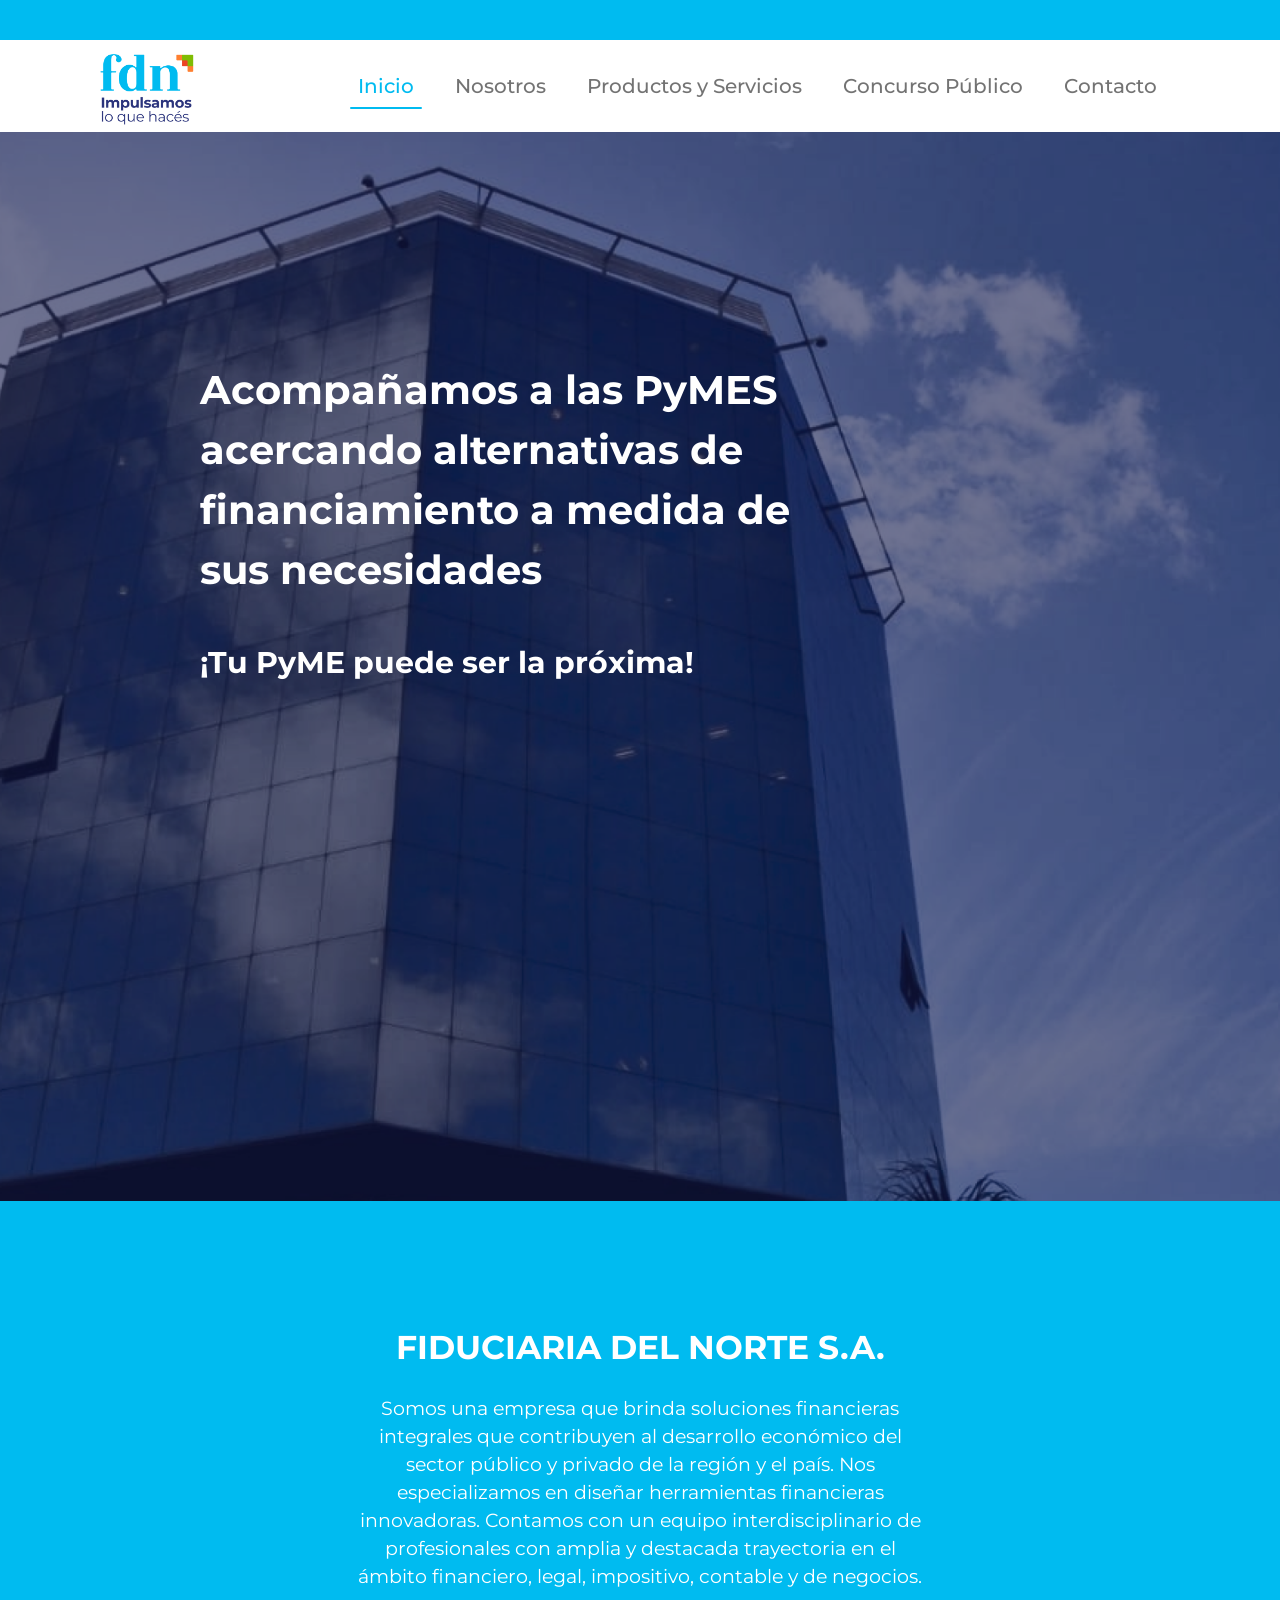
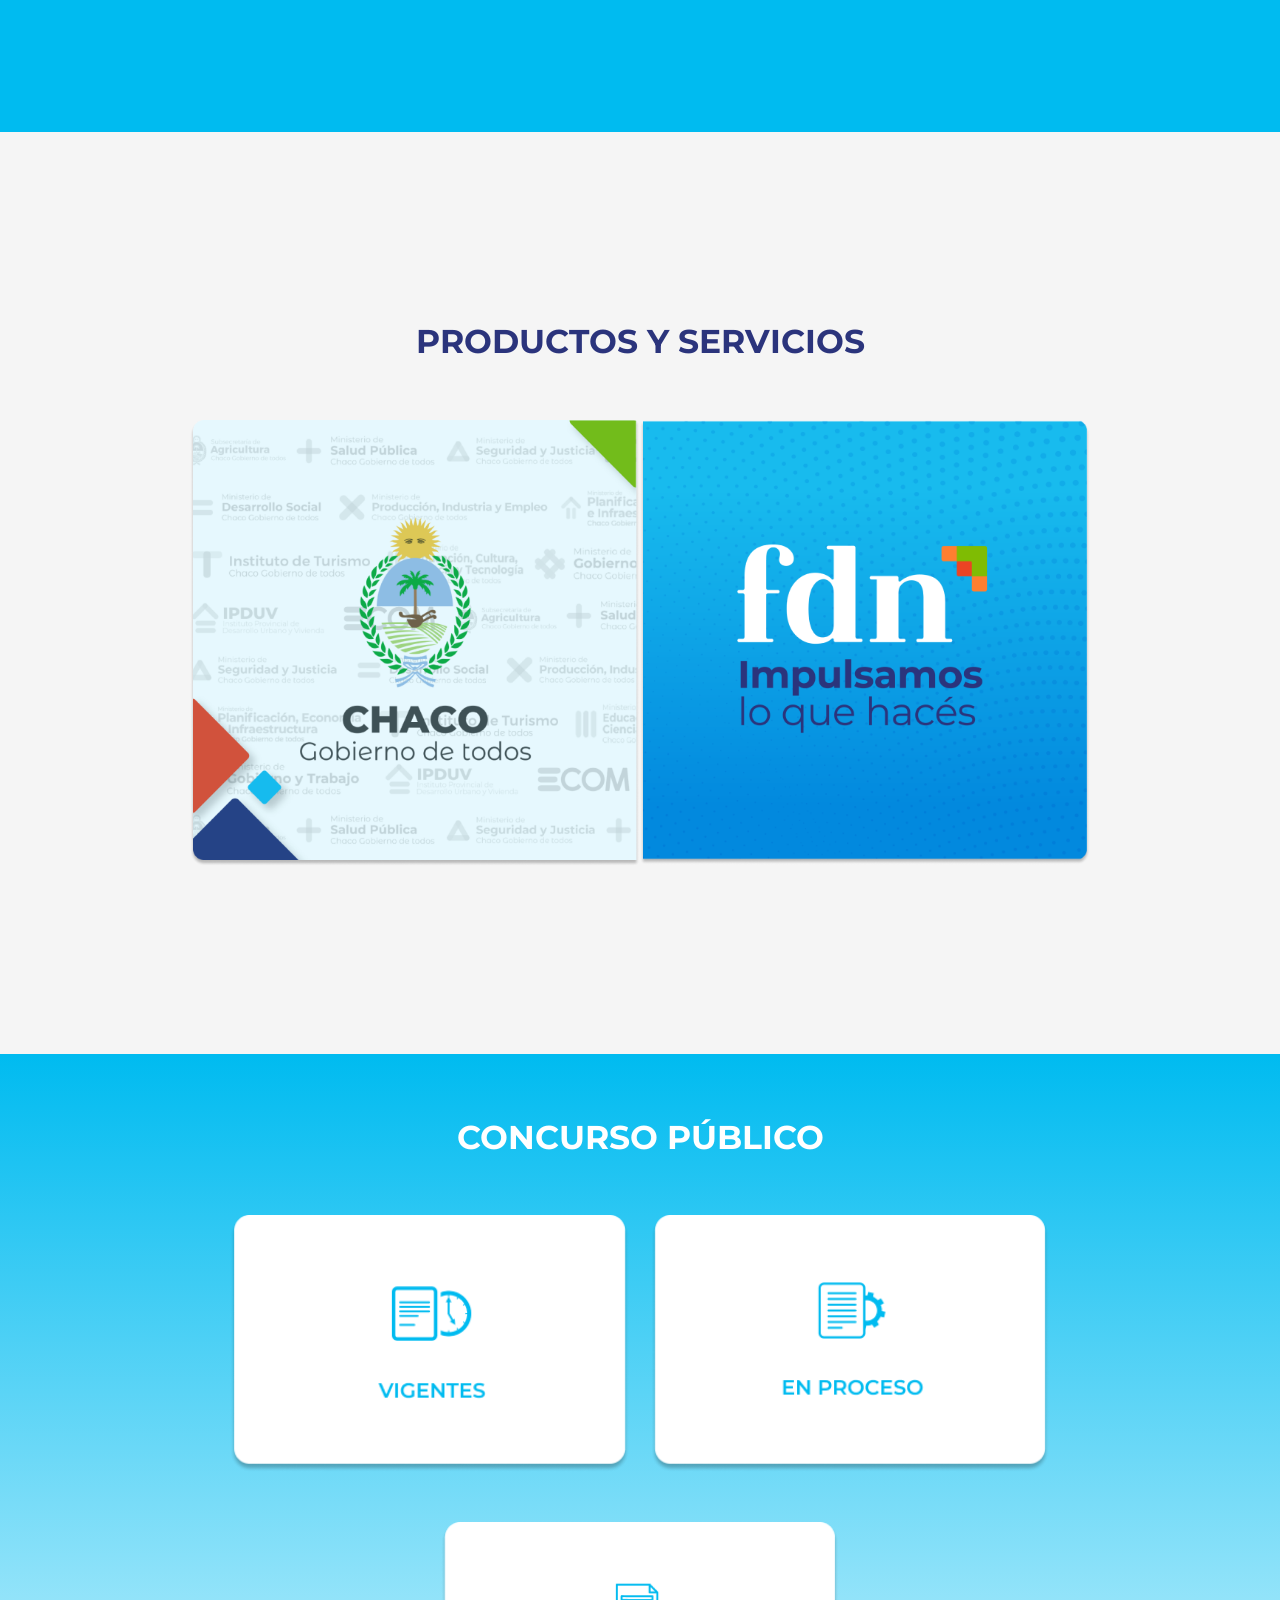
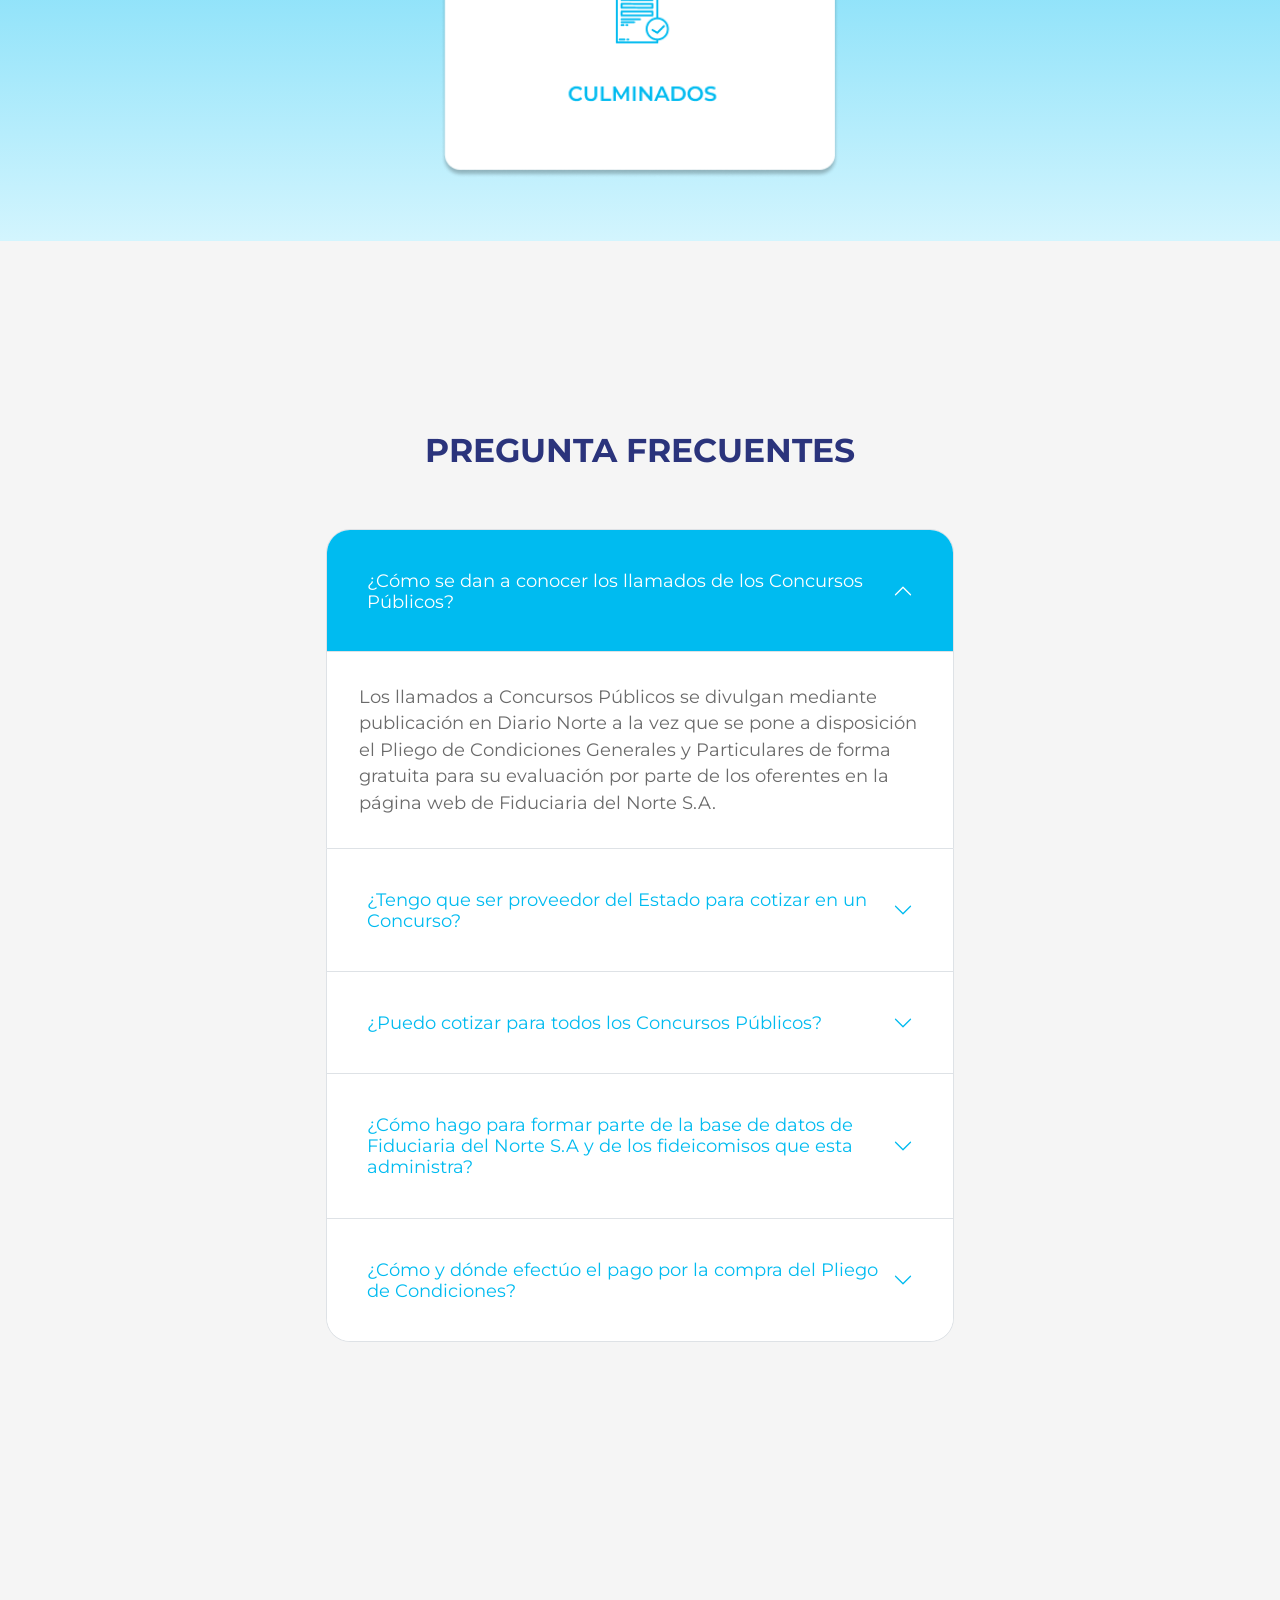
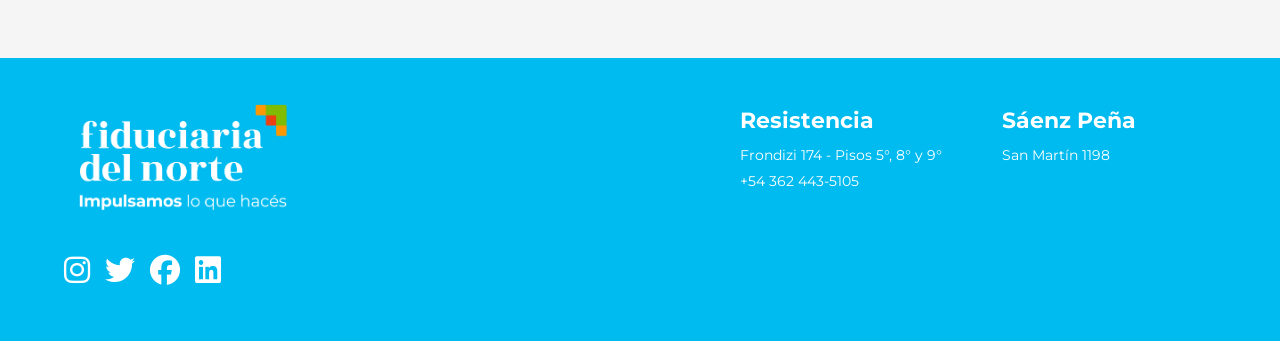
==== commit 30af226c: "fix: sincronizar CSS entre carpetas y configurar savePath" ====
--- a/index.html
+++ b/index.html
@@ -15,7 +15,7 @@
     <!-- Iconos de instragram -->
     <link rel="stylesheet" href="https://cdnjs.cloudflare.com/ajax/libs/font-awesome/6.4.0/css/all.min.css">   
     <!-- link de SCSS propio-->
-    <link rel="stylesheet" href="scss/styles.css">
+    <link rel="stylesheet" href="css/styles.css">
     <link rel="stylesheet" href="https://cdnjs.cloudflare.com/ajax/libs/animate.css/4.1.1/animate.min.css"/>
     <link href="https://unpkg.com/aos@2.3.1/dist/aos.css" rel="stylesheet">
     <meta name="description" content="Fiduciaria del Norte. Acompañamos a las PyMES acercando alternativas de financiamiento a medida de sus necesidades">
@@ -185,7 +185,7 @@
     <footer class="footer row">
         <div class="footerceleste2">
             <div class="footer-contenido">
-                <img class="logoabajo" src="multimedia/Logotipo_FiduciariaBlanco copia.png" alt="logo abajo" />
+                <img class="logoabajo" src="multimedia/Logotipo_FiduciariaBlanco.png" alt="logo abajo" />
                 <div class="footer-direcciones">
                     <div class="footer-col">
                         <h5>Resistencia</h5>
@@ -219,6 +219,7 @@
         </div>
     </footer> -->
 
+    
     <script src="bootstrap-5.2.3-dist/js/bootstrap.min.js"></script>
     <script src="https://unpkg.com/aos@2.3.1/dist/aos.js"></script>
     <script>
--- a/css/styles.css
+++ b/css/styles.css
@@ -0,0 +1,11292 @@
+@charset "UTF-8";
+/* Import- siempre tiene que ir primero*/
+/* VARIABLES*/
+.navbar .navbar_links .link_animacion {
+  position: relative;
+}
+.navbar .navbar_links .link_animacion::before {
+  content: "";
+  position: absolute;
+  left: 0;
+  bottom: 0;
+  width: 100%;
+  height: 2px;
+  background-color: #00BBF0;
+  border-radius: 4px;
+  scale: 0 1;
+  transform-origin: right;
+  transition: scale 0.25s;
+}
+.navbar .navbar_links .link_animacion:hover::before {
+  scale: 1;
+  transform-origin: left;
+}
+
+.edificio_destacado p {
+  display: block;
+  opacity: 0;
+  animation: movimiento 0.8s forwards var(--d);
+}
+@keyframes movimiento {
+  from {
+    transform: translateY(20px);
+  }
+  to {
+    opacity: 1;
+    transform: none;
+  }
+}
+
+.prodyserv img,
+.concurso img,
+.section__preguntafrecuente img,
+.autoridades img,
+.misionyvision img,
+.mapas img,
+.publicoyprivado img,
+.concursos img {
+  transition-duration: 500ms;
+}
+.prodyserv img:hover,
+.concurso img:hover,
+.section__preguntafrecuente img:hover,
+.autoridades img:hover,
+.misionyvision img:hover,
+.mapas img:hover,
+.publicoyprivado img:hover,
+.concursos img:hover {
+  transform: scale(1.02, 1.02);
+}
+
+/*!
+ * Bootstrap  v5.2.3 (https://getbootstrap.com/)
+ * Copyright 2011-2022 The Bootstrap Authors
+ * Copyright 2011-2022 Twitter, Inc.
+ * Licensed under MIT (https://github.com/twbs/bootstrap/blob/main/LICENSE)
+ */
+:root {
+  --bs-blue: #0d6efd;
+  --bs-indigo: #6610f2;
+  --bs-purple: #6f42c1;
+  --bs-pink: #d63384;
+  --bs-red: #dc3545;
+  --bs-orange: #fd7e14;
+  --bs-yellow: #ffc107;
+  --bs-green: #198754;
+  --bs-teal: #20c997;
+  --bs-cyan: #0dcaf0;
+  --bs-black: #000;
+  --bs-white: #fff;
+  --bs-gray: #6c757d;
+  --bs-gray-dark: #343a40;
+  --bs-gray-100: #f8f9fa;
+  --bs-gray-200: #e9ecef;
+  --bs-gray-300: #dee2e6;
+  --bs-gray-400: #ced4da;
+  --bs-gray-500: #adb5bd;
+  --bs-gray-600: #6c757d;
+  --bs-gray-700: #495057;
+  --bs-gray-800: #343a40;
+  --bs-gray-900: #212529;
+  --bs-primary: #0d6efd;
+  --bs-secondary: #6c757d;
+  --bs-success: #198754;
+  --bs-info: #0dcaf0;
+  --bs-warning: #ffc107;
+  --bs-danger: #dc3545;
+  --bs-light: #f8f9fa;
+  --bs-dark: #212529;
+  --bs-primary-rgb: 13, 110, 253;
+  --bs-secondary-rgb: 108, 117, 125;
+  --bs-success-rgb: 25, 135, 84;
+  --bs-info-rgb: 13, 202, 240;
+  --bs-warning-rgb: 255, 193, 7;
+  --bs-danger-rgb: 220, 53, 69;
+  --bs-light-rgb: 248, 249, 250;
+  --bs-dark-rgb: 33, 37, 41;
+  --bs-white-rgb: 255, 255, 255;
+  --bs-black-rgb: 0, 0, 0;
+  --bs-body-color-rgb: 33, 37, 41;
+  --bs-body-bg-rgb: 255, 255, 255;
+  --bs-font-sans-serif: system-ui, -apple-system, "Segoe UI", Roboto, "Helvetica Neue", "Noto Sans", "Liberation Sans", Arial, sans-serif, "Apple Color Emoji", "Segoe UI Emoji", "Segoe UI Symbol", "Noto Color Emoji";
+  --bs-font-monospace: SFMono-Regular, Menlo, Monaco, Consolas, "Liberation Mono", "Courier New", monospace;
+  --bs-gradient: linear-gradient(180deg, rgba(255, 255, 255, 0.15), rgba(255, 255, 255, 0));
+  --bs-body-font-family: var(--bs-font-sans-serif);
+  --bs-body-font-size: 1.1rem;
+  --bs-body-font-weight: 400;
+  --bs-body-line-height: 1.5;
+  --bs-body-color: #212529;
+  --bs-body-bg: #fff;
+  --bs-border-width: 1px;
+  --bs-border-style: solid;
+  --bs-border-color: #dee2e6;
+  --bs-border-color-translucent: rgba(0, 0, 0, 0.175);
+  --bs-border-radius: 0.375rem;
+  --bs-border-radius-sm: 0.25rem;
+  --bs-border-radius-lg: 0.5rem;
+  --bs-border-radius-xl: 1rem;
+  --bs-border-radius-2xl: 2rem;
+  --bs-border-radius-pill: 50rem;
+  --bs-link-color: #0d6efd;
+  --bs-link-hover-color: rgb(10.4, 88, 202.4);
+  --bs-code-color: #d63384;
+  --bs-highlight-bg: rgb(255, 242.6, 205.4);
+}
+
+*,
+*::before,
+*::after {
+  box-sizing: border-box;
+}
+
+@media (prefers-reduced-motion: no-preference) {
+  :root {
+    scroll-behavior: smooth;
+  }
+}
+
+body {
+  margin: 0;
+  font-family: var(--bs-body-font-family);
+  font-size: var(--bs-body-font-size);
+  font-weight: var(--bs-body-font-weight);
+  line-height: var(--bs-body-line-height);
+  color: var(--bs-body-color);
+  text-align: var(--bs-body-text-align);
+  background-color: var(--bs-body-bg);
+  -webkit-text-size-adjust: 100%;
+  -webkit-tap-highlight-color: rgba(0, 0, 0, 0);
+}
+
+hr {
+  margin: 1rem 0;
+  color: inherit;
+  border: 0;
+  border-top: 1px solid;
+  opacity: 0.25;
+}
+
+h6, .h6, h5, .h5, h4, .h4, h3, .h3, h2, .h2, h1, .h1 {
+  margin-top: 0;
+  margin-bottom: 0.5rem;
+  font-weight: 500;
+  line-height: 1.2;
+}
+
+h1, .h1 {
+  font-size: calc(1.4rem + 1.8vw);
+}
+@media (min-width: 1200px) {
+  h1, .h1 {
+    font-size: 2.75rem;
+  }
+}
+
+h2, .h2 {
+  font-size: calc(1.345rem + 1.14vw);
+}
+@media (min-width: 1200px) {
+  h2, .h2 {
+    font-size: 2.2rem;
+  }
+}
+
+h3, .h3 {
+  font-size: calc(1.3175rem + 0.81vw);
+}
+@media (min-width: 1200px) {
+  h3, .h3 {
+    font-size: 1.925rem;
+  }
+}
+
+h4, .h4 {
+  font-size: calc(1.29rem + 0.48vw);
+}
+@media (min-width: 1200px) {
+  h4, .h4 {
+    font-size: 1.65rem;
+  }
+}
+
+h5, .h5 {
+  font-size: calc(1.2625rem + 0.15vw);
+}
+@media (min-width: 1200px) {
+  h5, .h5 {
+    font-size: 1.375rem;
+  }
+}
+
+h6, .h6 {
+  font-size: 1.1rem;
+}
+
+p {
+  margin-top: 0;
+  margin-bottom: 1rem;
+}
+
+abbr[title] {
+  -webkit-text-decoration: underline dotted;
+          text-decoration: underline dotted;
+  cursor: help;
+  -webkit-text-decoration-skip-ink: none;
+          text-decoration-skip-ink: none;
+}
+
+address {
+  margin-bottom: 1rem;
+  font-style: normal;
+  line-height: inherit;
+}
+
+ol,
+ul {
+  padding-left: 2rem;
+}
+
+ol,
+ul,
+dl {
+  margin-top: 0;
+  margin-bottom: 1rem;
+}
+
+ol ol,
+ul ul,
+ol ul,
+ul ol {
+  margin-bottom: 0;
+}
+
+dt {
+  font-weight: 700;
+}
+
+dd {
+  margin-bottom: 0.5rem;
+  margin-left: 0;
+}
+
+blockquote {
+  margin: 0 0 1rem;
+}
+
+b,
+strong {
+  font-weight: bolder;
+}
+
+small, .small {
+  font-size: 0.875em;
+}
+
+mark, .mark {
+  padding: 0.1875em;
+  background-color: var(--bs-highlight-bg);
+}
+
+sub,
+sup {
+  position: relative;
+  font-size: 0.75em;
+  line-height: 0;
+  vertical-align: baseline;
+}
+
+sub {
+  bottom: -0.25em;
+}
+
+sup {
+  top: -0.5em;
+}
+
+a {
+  color: var(--bs-link-color);
+  text-decoration: underline;
+}
+a:hover {
+  color: var(--bs-link-hover-color);
+}
+
+a:not([href]):not([class]), a:not([href]):not([class]):hover {
+  color: inherit;
+  text-decoration: none;
+}
+
+pre,
+code,
+kbd,
+samp {
+  font-family: var(--bs-font-monospace);
+  font-size: 1em;
+}
+
+pre {
+  display: block;
+  margin-top: 0;
+  margin-bottom: 1rem;
+  overflow: auto;
+  font-size: 0.875em;
+}
+pre code {
+  font-size: inherit;
+  color: inherit;
+  word-break: normal;
+}
+
+code {
+  font-size: 0.875em;
+  color: var(--bs-code-color);
+  word-wrap: break-word;
+}
+a > code {
+  color: inherit;
+}
+
+kbd {
+  padding: 0.1875rem 0.375rem;
+  font-size: 0.875em;
+  color: var(--bs-body-bg);
+  background-color: var(--bs-body-color);
+  border-radius: 0.25rem;
+}
+kbd kbd {
+  padding: 0;
+  font-size: 1em;
+}
+
+figure {
+  margin: 0 0 1rem;
+}
+
+img,
+svg {
+  vertical-align: middle;
+}
+
+table {
+  caption-side: bottom;
+  border-collapse: collapse;
+}
+
+caption {
+  padding-top: 0.5rem;
+  padding-bottom: 0.5rem;
+  color: #6c757d;
+  text-align: left;
+}
+
+th {
+  text-align: inherit;
+  text-align: -webkit-match-parent;
+}
+
+thead,
+tbody,
+tfoot,
+tr,
+td,
+th {
+  border-color: inherit;
+  border-style: solid;
+  border-width: 0;
+}
+
+label {
+  display: inline-block;
+}
+
+button {
+  border-radius: 0;
+}
+
+button:focus:not(:focus-visible) {
+  outline: 0;
+}
+
+input,
+button,
+select,
+optgroup,
+textarea {
+  margin: 0;
+  font-family: inherit;
+  font-size: inherit;
+  line-height: inherit;
+}
+
+button,
+select {
+  text-transform: none;
+}
+
+[role=button] {
+  cursor: pointer;
+}
+
+select {
+  word-wrap: normal;
+}
+select:disabled {
+  opacity: 1;
+}
+
+[list]:not([type=date]):not([type=datetime-local]):not([type=month]):not([type=week]):not([type=time])::-webkit-calendar-picker-indicator {
+  display: none !important;
+}
+
+button,
+[type=button],
+[type=reset],
+[type=submit] {
+  -webkit-appearance: button;
+}
+button:not(:disabled),
+[type=button]:not(:disabled),
+[type=reset]:not(:disabled),
+[type=submit]:not(:disabled) {
+  cursor: pointer;
+}
+
+::-moz-focus-inner {
+  padding: 0;
+  border-style: none;
+}
+
+textarea {
+  resize: vertical;
+}
+
+fieldset {
+  min-width: 0;
+  padding: 0;
+  margin: 0;
+  border: 0;
+}
+
+legend {
+  float: left;
+  width: 100%;
+  padding: 0;
+  margin-bottom: 0.5rem;
+  font-size: calc(1.275rem + 0.3vw);
+}
+@media (min-width: 1200px) {
+  legend {
+    font-size: 1.5rem;
+  }
+}
+legend {
+  line-height: inherit;
+}
+legend + * {
+  clear: left;
+}
+
+::-webkit-datetime-edit-fields-wrapper,
+::-webkit-datetime-edit-text,
+::-webkit-datetime-edit-minute,
+::-webkit-datetime-edit-hour-field,
+::-webkit-datetime-edit-day-field,
+::-webkit-datetime-edit-month-field,
+::-webkit-datetime-edit-year-field {
+  padding: 0;
+}
+
+::-webkit-inner-spin-button {
+  height: auto;
+}
+
+[type=search] {
+  outline-offset: -2px;
+  -webkit-appearance: textfield;
+}
+
+/* rtl:raw:
+[type="tel"],
+[type="url"],
+[type="email"],
+[type="number"] {
+  direction: ltr;
+}
+*/
+::-webkit-search-decoration {
+  -webkit-appearance: none;
+}
+
+::-webkit-color-swatch-wrapper {
+  padding: 0;
+}
+
+::file-selector-button {
+  font: inherit;
+  -webkit-appearance: button;
+}
+
+output {
+  display: inline-block;
+}
+
+iframe {
+  border: 0;
+}
+
+summary {
+  display: list-item;
+  cursor: pointer;
+}
+
+progress {
+  vertical-align: baseline;
+}
+
+[hidden] {
+  display: none !important;
+}
+
+.lead {
+  font-size: calc(1.2625rem + 0.15vw);
+}
+@media (min-width: 1200px) {
+  .lead {
+    font-size: 1.375rem;
+  }
+}
+.lead {
+  font-weight: 300;
+}
+
+.display-1 {
+  font-size: calc(1.625rem + 4.5vw);
+}
+@media (min-width: 1200px) {
+  .display-1 {
+    font-size: 5rem;
+  }
+}
+.display-1 {
+  font-weight: 300;
+  line-height: 1.2;
+}
+
+.display-2 {
+  font-size: calc(1.575rem + 3.9vw);
+}
+@media (min-width: 1200px) {
+  .display-2 {
+    font-size: 4.5rem;
+  }
+}
+.display-2 {
+  font-weight: 300;
+  line-height: 1.2;
+}
+
+.display-3 {
+  font-size: calc(1.525rem + 3.3vw);
+}
+@media (min-width: 1200px) {
+  .display-3 {
+    font-size: 4rem;
+  }
+}
+.display-3 {
+  font-weight: 300;
+  line-height: 1.2;
+}
+
+.display-4 {
+  font-size: calc(1.475rem + 2.7vw);
+}
+@media (min-width: 1200px) {
+  .display-4 {
+    font-size: 3.5rem;
+  }
+}
+.display-4 {
+  font-weight: 300;
+  line-height: 1.2;
+}
+
+.display-5 {
+  font-size: calc(1.425rem + 2.1vw);
+}
+@media (min-width: 1200px) {
+  .display-5 {
+    font-size: 3rem;
+  }
+}
+.display-5 {
+  font-weight: 300;
+  line-height: 1.2;
+}
+
+.display-6 {
+  font-size: calc(1.375rem + 1.5vw);
+}
+@media (min-width: 1200px) {
+  .display-6 {
+    font-size: 2.5rem;
+  }
+}
+.display-6 {
+  font-weight: 300;
+  line-height: 1.2;
+}
+
+.list-unstyled {
+  padding-left: 0;
+  list-style: none;
+}
+
+.list-inline {
+  padding-left: 0;
+  list-style: none;
+}
+
+.list-inline-item {
+  display: inline-block;
+}
+.list-inline-item:not(:last-child) {
+  margin-right: 0.5rem;
+}
+
+.initialism {
+  font-size: 0.875em;
+  text-transform: uppercase;
+}
+
+.blockquote {
+  margin-bottom: 1rem;
+  font-size: calc(1.2625rem + 0.15vw);
+}
+@media (min-width: 1200px) {
+  .blockquote {
+    font-size: 1.375rem;
+  }
+}
+.blockquote > :last-child {
+  margin-bottom: 0;
+}
+
+.blockquote-footer {
+  margin-top: -1rem;
+  margin-bottom: 1rem;
+  font-size: 0.875em;
+  color: #6c757d;
+}
+.blockquote-footer::before {
+  content: "— ";
+}
+
+.img-fluid {
+  max-width: 100%;
+  height: auto;
+}
+
+.img-thumbnail {
+  padding: 0.25rem;
+  background-color: #fff;
+  border: 1px solid var(--bs-border-color);
+  border-radius: 0.375rem;
+  max-width: 100%;
+  height: auto;
+}
+
+.figure {
+  display: inline-block;
+}
+
+.figure-img {
+  margin-bottom: 0.5rem;
+  line-height: 1;
+}
+
+.figure-caption {
+  font-size: 0.875em;
+  color: #6c757d;
+}
+
+.container,
+.container-fluid,
+.container-xxl,
+.container-xl,
+.container-lg,
+.container-md,
+.container-sm {
+  --bs-gutter-x: 1.5rem;
+  --bs-gutter-y: 0;
+  width: 100%;
+  padding-right: calc(var(--bs-gutter-x) * 0.5);
+  padding-left: calc(var(--bs-gutter-x) * 0.5);
+  margin-right: auto;
+  margin-left: auto;
+}
+
+@media (min-width: 576px) {
+  .container-sm, .container {
+    max-width: 540px;
+  }
+}
+@media (min-width: 768px) {
+  .container-md, .container-sm, .container {
+    max-width: 720px;
+  }
+}
+@media (min-width: 992px) {
+  .container-lg, .container-md, .container-sm, .container {
+    max-width: 960px;
+  }
+}
+@media (min-width: 1200px) {
+  .container-xl, .container-lg, .container-md, .container-sm, .container {
+    max-width: 1140px;
+  }
+}
+@media (min-width: 1400px) {
+  .container-xxl, .container-xl, .container-lg, .container-md, .container-sm, .container {
+    max-width: 1320px;
+  }
+}
+.row {
+  --bs-gutter-x: 1.5rem;
+  --bs-gutter-y: 0;
+  display: flex;
+  flex-wrap: wrap;
+  margin-top: calc(-1 * var(--bs-gutter-y));
+  margin-right: calc(-0.5 * var(--bs-gutter-x));
+  margin-left: calc(-0.5 * var(--bs-gutter-x));
+}
+.row > * {
+  flex-shrink: 0;
+  width: 100%;
+  max-width: 100%;
+  padding-right: calc(var(--bs-gutter-x) * 0.5);
+  padding-left: calc(var(--bs-gutter-x) * 0.5);
+  margin-top: var(--bs-gutter-y);
+}
+
+.col {
+  flex: 1 0 0%;
+}
+
+.row-cols-auto > * {
+  flex: 0 0 auto;
+  width: auto;
+}
+
+.row-cols-1 > * {
+  flex: 0 0 auto;
+  width: 100%;
+}
+
+.row-cols-2 > * {
+  flex: 0 0 auto;
+  width: 50%;
+}
+
+.row-cols-3 > * {
+  flex: 0 0 auto;
+  width: 33.3333333333%;
+}
+
+.row-cols-4 > * {
+  flex: 0 0 auto;
+  width: 25%;
+}
+
+.row-cols-5 > * {
+  flex: 0 0 auto;
+  width: 20%;
+}
+
+.row-cols-6 > * {
+  flex: 0 0 auto;
+  width: 16.6666666667%;
+}
+
+.col-auto {
+  flex: 0 0 auto;
+  width: auto;
+}
+
+.col-1 {
+  flex: 0 0 auto;
+  width: 8.33333333%;
+}
+
+.col-2 {
+  flex: 0 0 auto;
+  width: 16.66666667%;
+}
+
+.col-3 {
+  flex: 0 0 auto;
+  width: 25%;
+}
+
+.col-4 {
+  flex: 0 0 auto;
+  width: 33.33333333%;
+}
+
+.col-5 {
+  flex: 0 0 auto;
+  width: 41.66666667%;
+}
+
+.col-6 {
+  flex: 0 0 auto;
+  width: 50%;
+}
+
+.col-7 {
+  flex: 0 0 auto;
+  width: 58.33333333%;
+}
+
+.col-8 {
+  flex: 0 0 auto;
+  width: 66.66666667%;
+}
+
+.col-9 {
+  flex: 0 0 auto;
+  width: 75%;
+}
+
+.col-10 {
+  flex: 0 0 auto;
+  width: 83.33333333%;
+}
+
+.col-11 {
+  flex: 0 0 auto;
+  width: 91.66666667%;
+}
+
+.col-12 {
+  flex: 0 0 auto;
+  width: 100%;
+}
+
+.offset-1 {
+  margin-left: 8.33333333%;
+}
+
+.offset-2 {
+  margin-left: 16.66666667%;
+}
+
+.offset-3 {
+  margin-left: 25%;
+}
+
+.offset-4 {
+  margin-left: 33.33333333%;
+}
+
+.offset-5 {
+  margin-left: 41.66666667%;
+}
+
+.offset-6 {
+  margin-left: 50%;
+}
+
+.offset-7 {
+  margin-left: 58.33333333%;
+}
+
+.offset-8 {
+  margin-left: 66.66666667%;
+}
+
+.offset-9 {
+  margin-left: 75%;
+}
+
+.offset-10 {
+  margin-left: 83.33333333%;
+}
+
+.offset-11 {
+  margin-left: 91.66666667%;
+}
+
+.g-0,
+.gx-0 {
+  --bs-gutter-x: 0;
+}
+
+.g-0,
+.gy-0 {
+  --bs-gutter-y: 0;
+}
+
+.g-1,
+.gx-1 {
+  --bs-gutter-x: 0.25rem;
+}
+
+.g-1,
+.gy-1 {
+  --bs-gutter-y: 0.25rem;
+}
+
+.g-2,
+.gx-2 {
+  --bs-gutter-x: 0.5rem;
+}
+
+.g-2,
+.gy-2 {
+  --bs-gutter-y: 0.5rem;
+}
+
+.g-3,
+.gx-3 {
+  --bs-gutter-x: 1rem;
+}
+
+.g-3,
+.gy-3 {
+  --bs-gutter-y: 1rem;
+}
+
+.g-4,
+.gx-4 {
+  --bs-gutter-x: 1.5rem;
+}
+
+.g-4,
+.gy-4 {
+  --bs-gutter-y: 1.5rem;
+}
+
+.g-5,
+.gx-5 {
+  --bs-gutter-x: 3rem;
+}
+
+.g-5,
+.gy-5 {
+  --bs-gutter-y: 3rem;
+}
+
+@media (min-width: 576px) {
+  .col-sm {
+    flex: 1 0 0%;
+  }
+  .row-cols-sm-auto > * {
+    flex: 0 0 auto;
+    width: auto;
+  }
+  .row-cols-sm-1 > * {
+    flex: 0 0 auto;
+    width: 100%;
+  }
+  .row-cols-sm-2 > * {
+    flex: 0 0 auto;
+    width: 50%;
+  }
+  .row-cols-sm-3 > * {
+    flex: 0 0 auto;
+    width: 33.3333333333%;
+  }
+  .row-cols-sm-4 > * {
+    flex: 0 0 auto;
+    width: 25%;
+  }
+  .row-cols-sm-5 > * {
+    flex: 0 0 auto;
+    width: 20%;
+  }
+  .row-cols-sm-6 > * {
+    flex: 0 0 auto;
+    width: 16.6666666667%;
+  }
+  .col-sm-auto {
+    flex: 0 0 auto;
+    width: auto;
+  }
+  .col-sm-1 {
+    flex: 0 0 auto;
+    width: 8.33333333%;
+  }
+  .col-sm-2 {
+    flex: 0 0 auto;
+    width: 16.66666667%;
+  }
+  .col-sm-3 {
+    flex: 0 0 auto;
+    width: 25%;
+  }
+  .col-sm-4 {
+    flex: 0 0 auto;
+    width: 33.33333333%;
+  }
+  .col-sm-5 {
+    flex: 0 0 auto;
+    width: 41.66666667%;
+  }
+  .col-sm-6 {
+    flex: 0 0 auto;
+    width: 50%;
+  }
+  .col-sm-7 {
+    flex: 0 0 auto;
+    width: 58.33333333%;
+  }
+  .col-sm-8 {
+    flex: 0 0 auto;
+    width: 66.66666667%;
+  }
+  .col-sm-9 {
+    flex: 0 0 auto;
+    width: 75%;
+  }
+  .col-sm-10 {
+    flex: 0 0 auto;
+    width: 83.33333333%;
+  }
+  .col-sm-11 {
+    flex: 0 0 auto;
+    width: 91.66666667%;
+  }
+  .col-sm-12 {
+    flex: 0 0 auto;
+    width: 100%;
+  }
+  .offset-sm-0 {
+    margin-left: 0;
+  }
+  .offset-sm-1 {
+    margin-left: 8.33333333%;
+  }
+  .offset-sm-2 {
+    margin-left: 16.66666667%;
+  }
+  .offset-sm-3 {
+    margin-left: 25%;
+  }
+  .offset-sm-4 {
+    margin-left: 33.33333333%;
+  }
+  .offset-sm-5 {
+    margin-left: 41.66666667%;
+  }
+  .offset-sm-6 {
+    margin-left: 50%;
+  }
+  .offset-sm-7 {
+    margin-left: 58.33333333%;
+  }
+  .offset-sm-8 {
+    margin-left: 66.66666667%;
+  }
+  .offset-sm-9 {
+    margin-left: 75%;
+  }
+  .offset-sm-10 {
+    margin-left: 83.33333333%;
+  }
+  .offset-sm-11 {
+    margin-left: 91.66666667%;
+  }
+  .g-sm-0,
+  .gx-sm-0 {
+    --bs-gutter-x: 0;
+  }
+  .g-sm-0,
+  .gy-sm-0 {
+    --bs-gutter-y: 0;
+  }
+  .g-sm-1,
+  .gx-sm-1 {
+    --bs-gutter-x: 0.25rem;
+  }
+  .g-sm-1,
+  .gy-sm-1 {
+    --bs-gutter-y: 0.25rem;
+  }
+  .g-sm-2,
+  .gx-sm-2 {
+    --bs-gutter-x: 0.5rem;
+  }
+  .g-sm-2,
+  .gy-sm-2 {
+    --bs-gutter-y: 0.5rem;
+  }
+  .g-sm-3,
+  .gx-sm-3 {
+    --bs-gutter-x: 1rem;
+  }
+  .g-sm-3,
+  .gy-sm-3 {
+    --bs-gutter-y: 1rem;
+  }
+  .g-sm-4,
+  .gx-sm-4 {
+    --bs-gutter-x: 1.5rem;
+  }
+  .g-sm-4,
+  .gy-sm-4 {
+    --bs-gutter-y: 1.5rem;
+  }
+  .g-sm-5,
+  .gx-sm-5 {
+    --bs-gutter-x: 3rem;
+  }
+  .g-sm-5,
+  .gy-sm-5 {
+    --bs-gutter-y: 3rem;
+  }
+}
+@media (min-width: 768px) {
+  .col-md {
+    flex: 1 0 0%;
+  }
+  .row-cols-md-auto > * {
+    flex: 0 0 auto;
+    width: auto;
+  }
+  .row-cols-md-1 > * {
+    flex: 0 0 auto;
+    width: 100%;
+  }
+  .row-cols-md-2 > * {
+    flex: 0 0 auto;
+    width: 50%;
+  }
+  .row-cols-md-3 > * {
+    flex: 0 0 auto;
+    width: 33.3333333333%;
+  }
+  .row-cols-md-4 > * {
+    flex: 0 0 auto;
+    width: 25%;
+  }
+  .row-cols-md-5 > * {
+    flex: 0 0 auto;
+    width: 20%;
+  }
+  .row-cols-md-6 > * {
+    flex: 0 0 auto;
+    width: 16.6666666667%;
+  }
+  .col-md-auto {
+    flex: 0 0 auto;
+    width: auto;
+  }
+  .col-md-1 {
+    flex: 0 0 auto;
+    width: 8.33333333%;
+  }
+  .col-md-2 {
+    flex: 0 0 auto;
+    width: 16.66666667%;
+  }
+  .col-md-3 {
+    flex: 0 0 auto;
+    width: 25%;
+  }
+  .col-md-4 {
+    flex: 0 0 auto;
+    width: 33.33333333%;
+  }
+  .col-md-5 {
+    flex: 0 0 auto;
+    width: 41.66666667%;
+  }
+  .col-md-6 {
+    flex: 0 0 auto;
+    width: 50%;
+  }
+  .col-md-7 {
+    flex: 0 0 auto;
+    width: 58.33333333%;
+  }
+  .col-md-8 {
+    flex: 0 0 auto;
+    width: 66.66666667%;
+  }
+  .col-md-9 {
+    flex: 0 0 auto;
+    width: 75%;
+  }
+  .col-md-10 {
+    flex: 0 0 auto;
+    width: 83.33333333%;
+  }
+  .col-md-11 {
+    flex: 0 0 auto;
+    width: 91.66666667%;
+  }
+  .col-md-12 {
+    flex: 0 0 auto;
+    width: 100%;
+  }
+  .offset-md-0 {
+    margin-left: 0;
+  }
+  .offset-md-1 {
+    margin-left: 8.33333333%;
+  }
+  .offset-md-2 {
+    margin-left: 16.66666667%;
+  }
+  .offset-md-3 {
+    margin-left: 25%;
+  }
+  .offset-md-4 {
+    margin-left: 33.33333333%;
+  }
+  .offset-md-5 {
+    margin-left: 41.66666667%;
+  }
+  .offset-md-6 {
+    margin-left: 50%;
+  }
+  .offset-md-7 {
+    margin-left: 58.33333333%;
+  }
+  .offset-md-8 {
+    margin-left: 66.66666667%;
+  }
+  .offset-md-9 {
+    margin-left: 75%;
+  }
+  .offset-md-10 {
+    margin-left: 83.33333333%;
+  }
+  .offset-md-11 {
+    margin-left: 91.66666667%;
+  }
+  .g-md-0,
+  .gx-md-0 {
+    --bs-gutter-x: 0;
+  }
+  .g-md-0,
+  .gy-md-0 {
+    --bs-gutter-y: 0;
+  }
+  .g-md-1,
+  .gx-md-1 {
+    --bs-gutter-x: 0.25rem;
+  }
+  .g-md-1,
+  .gy-md-1 {
+    --bs-gutter-y: 0.25rem;
+  }
+  .g-md-2,
+  .gx-md-2 {
+    --bs-gutter-x: 0.5rem;
+  }
+  .g-md-2,
+  .gy-md-2 {
+    --bs-gutter-y: 0.5rem;
+  }
+  .g-md-3,
+  .gx-md-3 {
+    --bs-gutter-x: 1rem;
+  }
+  .g-md-3,
+  .gy-md-3 {
+    --bs-gutter-y: 1rem;
+  }
+  .g-md-4,
+  .gx-md-4 {
+    --bs-gutter-x: 1.5rem;
+  }
+  .g-md-4,
+  .gy-md-4 {
+    --bs-gutter-y: 1.5rem;
+  }
+  .g-md-5,
+  .gx-md-5 {
+    --bs-gutter-x: 3rem;
+  }
+  .g-md-5,
+  .gy-md-5 {
+    --bs-gutter-y: 3rem;
+  }
+}
+@media (min-width: 992px) {
+  .col-lg {
+    flex: 1 0 0%;
+  }
+  .row-cols-lg-auto > * {
+    flex: 0 0 auto;
+    width: auto;
+  }
+  .row-cols-lg-1 > * {
+    flex: 0 0 auto;
+    width: 100%;
+  }
+  .row-cols-lg-2 > * {
+    flex: 0 0 auto;
+    width: 50%;
+  }
+  .row-cols-lg-3 > * {
+    flex: 0 0 auto;
+    width: 33.3333333333%;
+  }
+  .row-cols-lg-4 > * {
+    flex: 0 0 auto;
+    width: 25%;
+  }
+  .row-cols-lg-5 > * {
+    flex: 0 0 auto;
+    width: 20%;
+  }
+  .row-cols-lg-6 > * {
+    flex: 0 0 auto;
+    width: 16.6666666667%;
+  }
+  .col-lg-auto {
+    flex: 0 0 auto;
+    width: auto;
+  }
+  .col-lg-1 {
+    flex: 0 0 auto;
+    width: 8.33333333%;
+  }
+  .col-lg-2 {
+    flex: 0 0 auto;
+    width: 16.66666667%;
+  }
+  .col-lg-3 {
+    flex: 0 0 auto;
+    width: 25%;
+  }
+  .col-lg-4 {
+    flex: 0 0 auto;
+    width: 33.33333333%;
+  }
+  .col-lg-5 {
+    flex: 0 0 auto;
+    width: 41.66666667%;
+  }
+  .col-lg-6 {
+    flex: 0 0 auto;
+    width: 50%;
+  }
+  .col-lg-7 {
+    flex: 0 0 auto;
+    width: 58.33333333%;
+  }
+  .col-lg-8 {
+    flex: 0 0 auto;
+    width: 66.66666667%;
+  }
+  .col-lg-9 {
+    flex: 0 0 auto;
+    width: 75%;
+  }
+  .col-lg-10 {
+    flex: 0 0 auto;
+    width: 83.33333333%;
+  }
+  .col-lg-11 {
+    flex: 0 0 auto;
+    width: 91.66666667%;
+  }
+  .col-lg-12 {
+    flex: 0 0 auto;
+    width: 100%;
+  }
+  .offset-lg-0 {
+    margin-left: 0;
+  }
+  .offset-lg-1 {
+    margin-left: 8.33333333%;
+  }
+  .offset-lg-2 {
+    margin-left: 16.66666667%;
+  }
+  .offset-lg-3 {
+    margin-left: 25%;
+  }
+  .offset-lg-4 {
+    margin-left: 33.33333333%;
+  }
+  .offset-lg-5 {
+    margin-left: 41.66666667%;
+  }
+  .offset-lg-6 {
+    margin-left: 50%;
+  }
+  .offset-lg-7 {
+    margin-left: 58.33333333%;
+  }
+  .offset-lg-8 {
+    margin-left: 66.66666667%;
+  }
+  .offset-lg-9 {
+    margin-left: 75%;
+  }
+  .offset-lg-10 {
+    margin-left: 83.33333333%;
+  }
+  .offset-lg-11 {
+    margin-left: 91.66666667%;
+  }
+  .g-lg-0,
+  .gx-lg-0 {
+    --bs-gutter-x: 0;
+  }
+  .g-lg-0,
+  .gy-lg-0 {
+    --bs-gutter-y: 0;
+  }
+  .g-lg-1,
+  .gx-lg-1 {
+    --bs-gutter-x: 0.25rem;
+  }
+  .g-lg-1,
+  .gy-lg-1 {
+    --bs-gutter-y: 0.25rem;
+  }
+  .g-lg-2,
+  .gx-lg-2 {
+    --bs-gutter-x: 0.5rem;
+  }
+  .g-lg-2,
+  .gy-lg-2 {
+    --bs-gutter-y: 0.5rem;
+  }
+  .g-lg-3,
+  .gx-lg-3 {
+    --bs-gutter-x: 1rem;
+  }
+  .g-lg-3,
+  .gy-lg-3 {
+    --bs-gutter-y: 1rem;
+  }
+  .g-lg-4,
+  .gx-lg-4 {
+    --bs-gutter-x: 1.5rem;
+  }
+  .g-lg-4,
+  .gy-lg-4 {
+    --bs-gutter-y: 1.5rem;
+  }
+  .g-lg-5,
+  .gx-lg-5 {
+    --bs-gutter-x: 3rem;
+  }
+  .g-lg-5,
+  .gy-lg-5 {
+    --bs-gutter-y: 3rem;
+  }
+}
+@media (min-width: 1200px) {
+  .col-xl {
+    flex: 1 0 0%;
+  }
+  .row-cols-xl-auto > * {
+    flex: 0 0 auto;
+    width: auto;
+  }
+  .row-cols-xl-1 > * {
+    flex: 0 0 auto;
+    width: 100%;
+  }
+  .row-cols-xl-2 > * {
+    flex: 0 0 auto;
+    width: 50%;
+  }
+  .row-cols-xl-3 > * {
+    flex: 0 0 auto;
+    width: 33.3333333333%;
+  }
+  .row-cols-xl-4 > * {
+    flex: 0 0 auto;
+    width: 25%;
+  }
+  .row-cols-xl-5 > * {
+    flex: 0 0 auto;
+    width: 20%;
+  }
+  .row-cols-xl-6 > * {
+    flex: 0 0 auto;
+    width: 16.6666666667%;
+  }
+  .col-xl-auto {
+    flex: 0 0 auto;
+    width: auto;
+  }
+  .col-xl-1 {
+    flex: 0 0 auto;
+    width: 8.33333333%;
+  }
+  .col-xl-2 {
+    flex: 0 0 auto;
+    width: 16.66666667%;
+  }
+  .col-xl-3 {
+    flex: 0 0 auto;
+    width: 25%;
+  }
+  .col-xl-4 {
+    flex: 0 0 auto;
+    width: 33.33333333%;
+  }
+  .col-xl-5 {
+    flex: 0 0 auto;
+    width: 41.66666667%;
+  }
+  .col-xl-6 {
+    flex: 0 0 auto;
+    width: 50%;
+  }
+  .col-xl-7 {
+    flex: 0 0 auto;
+    width: 58.33333333%;
+  }
+  .col-xl-8 {
+    flex: 0 0 auto;
+    width: 66.66666667%;
+  }
+  .col-xl-9 {
+    flex: 0 0 auto;
+    width: 75%;
+  }
+  .col-xl-10 {
+    flex: 0 0 auto;
+    width: 83.33333333%;
+  }
+  .col-xl-11 {
+    flex: 0 0 auto;
+    width: 91.66666667%;
+  }
+  .col-xl-12 {
+    flex: 0 0 auto;
+    width: 100%;
+  }
+  .offset-xl-0 {
+    margin-left: 0;
+  }
+  .offset-xl-1 {
+    margin-left: 8.33333333%;
+  }
+  .offset-xl-2 {
+    margin-left: 16.66666667%;
+  }
+  .offset-xl-3 {
+    margin-left: 25%;
+  }
+  .offset-xl-4 {
+    margin-left: 33.33333333%;
+  }
+  .offset-xl-5 {
+    margin-left: 41.66666667%;
+  }
+  .offset-xl-6 {
+    margin-left: 50%;
+  }
+  .offset-xl-7 {
+    margin-left: 58.33333333%;
+  }
+  .offset-xl-8 {
+    margin-left: 66.66666667%;
+  }
+  .offset-xl-9 {
+    margin-left: 75%;
+  }
+  .offset-xl-10 {
+    margin-left: 83.33333333%;
+  }
+  .offset-xl-11 {
+    margin-left: 91.66666667%;
+  }
+  .g-xl-0,
+  .gx-xl-0 {
+    --bs-gutter-x: 0;
+  }
+  .g-xl-0,
+  .gy-xl-0 {
+    --bs-gutter-y: 0;
+  }
+  .g-xl-1,
+  .gx-xl-1 {
+    --bs-gutter-x: 0.25rem;
+  }
+  .g-xl-1,
+  .gy-xl-1 {
+    --bs-gutter-y: 0.25rem;
+  }
+  .g-xl-2,
+  .gx-xl-2 {
+    --bs-gutter-x: 0.5rem;
+  }
+  .g-xl-2,
+  .gy-xl-2 {
+    --bs-gutter-y: 0.5rem;
+  }
+  .g-xl-3,
+  .gx-xl-3 {
+    --bs-gutter-x: 1rem;
+  }
+  .g-xl-3,
+  .gy-xl-3 {
+    --bs-gutter-y: 1rem;
+  }
+  .g-xl-4,
+  .gx-xl-4 {
+    --bs-gutter-x: 1.5rem;
+  }
+  .g-xl-4,
+  .gy-xl-4 {
+    --bs-gutter-y: 1.5rem;
+  }
+  .g-xl-5,
+  .gx-xl-5 {
+    --bs-gutter-x: 3rem;
+  }
+  .g-xl-5,
+  .gy-xl-5 {
+    --bs-gutter-y: 3rem;
+  }
+}
+@media (min-width: 1400px) {
+  .col-xxl {
+    flex: 1 0 0%;
+  }
+  .row-cols-xxl-auto > * {
+    flex: 0 0 auto;
+    width: auto;
+  }
+  .row-cols-xxl-1 > * {
+    flex: 0 0 auto;
+    width: 100%;
+  }
+  .row-cols-xxl-2 > * {
+    flex: 0 0 auto;
+    width: 50%;
+  }
+  .row-cols-xxl-3 > * {
+    flex: 0 0 auto;
+    width: 33.3333333333%;
+  }
+  .row-cols-xxl-4 > * {
+    flex: 0 0 auto;
+    width: 25%;
+  }
+  .row-cols-xxl-5 > * {
+    flex: 0 0 auto;
+    width: 20%;
+  }
+  .row-cols-xxl-6 > * {
+    flex: 0 0 auto;
+    width: 16.6666666667%;
+  }
+  .col-xxl-auto {
+    flex: 0 0 auto;
+    width: auto;
+  }
+  .col-xxl-1 {
+    flex: 0 0 auto;
+    width: 8.33333333%;
+  }
+  .col-xxl-2 {
+    flex: 0 0 auto;
+    width: 16.66666667%;
+  }
+  .col-xxl-3 {
+    flex: 0 0 auto;
+    width: 25%;
+  }
+  .col-xxl-4 {
+    flex: 0 0 auto;
+    width: 33.33333333%;
+  }
+  .col-xxl-5 {
+    flex: 0 0 auto;
+    width: 41.66666667%;
+  }
+  .col-xxl-6 {
+    flex: 0 0 auto;
+    width: 50%;
+  }
+  .col-xxl-7 {
+    flex: 0 0 auto;
+    width: 58.33333333%;
+  }
+  .col-xxl-8 {
+    flex: 0 0 auto;
+    width: 66.66666667%;
+  }
+  .col-xxl-9 {
+    flex: 0 0 auto;
+    width: 75%;
+  }
+  .col-xxl-10 {
+    flex: 0 0 auto;
+    width: 83.33333333%;
+  }
+  .col-xxl-11 {
+    flex: 0 0 auto;
+    width: 91.66666667%;
+  }
+  .col-xxl-12 {
+    flex: 0 0 auto;
+    width: 100%;
+  }
+  .offset-xxl-0 {
+    margin-left: 0;
+  }
+  .offset-xxl-1 {
+    margin-left: 8.33333333%;
+  }
+  .offset-xxl-2 {
+    margin-left: 16.66666667%;
+  }
+  .offset-xxl-3 {
+    margin-left: 25%;
+  }
+  .offset-xxl-4 {
+    margin-left: 33.33333333%;
+  }
+  .offset-xxl-5 {
+    margin-left: 41.66666667%;
+  }
+  .offset-xxl-6 {
+    margin-left: 50%;
+  }
+  .offset-xxl-7 {
+    margin-left: 58.33333333%;
+  }
+  .offset-xxl-8 {
+    margin-left: 66.66666667%;
+  }
+  .offset-xxl-9 {
+    margin-left: 75%;
+  }
+  .offset-xxl-10 {
+    margin-left: 83.33333333%;
+  }
+  .offset-xxl-11 {
+    margin-left: 91.66666667%;
+  }
+  .g-xxl-0,
+  .gx-xxl-0 {
+    --bs-gutter-x: 0;
+  }
+  .g-xxl-0,
+  .gy-xxl-0 {
+    --bs-gutter-y: 0;
+  }
+  .g-xxl-1,
+  .gx-xxl-1 {
+    --bs-gutter-x: 0.25rem;
+  }
+  .g-xxl-1,
+  .gy-xxl-1 {
+    --bs-gutter-y: 0.25rem;
+  }
+  .g-xxl-2,
+  .gx-xxl-2 {
+    --bs-gutter-x: 0.5rem;
+  }
+  .g-xxl-2,
+  .gy-xxl-2 {
+    --bs-gutter-y: 0.5rem;
+  }
+  .g-xxl-3,
+  .gx-xxl-3 {
+    --bs-gutter-x: 1rem;
+  }
+  .g-xxl-3,
+  .gy-xxl-3 {
+    --bs-gutter-y: 1rem;
+  }
+  .g-xxl-4,
+  .gx-xxl-4 {
+    --bs-gutter-x: 1.5rem;
+  }
+  .g-xxl-4,
+  .gy-xxl-4 {
+    --bs-gutter-y: 1.5rem;
+  }
+  .g-xxl-5,
+  .gx-xxl-5 {
+    --bs-gutter-x: 3rem;
+  }
+  .g-xxl-5,
+  .gy-xxl-5 {
+    --bs-gutter-y: 3rem;
+  }
+}
+.table {
+  --bs-table-color: var(--bs-body-color);
+  --bs-table-bg: transparent;
+  --bs-table-border-color: var(--bs-border-color);
+  --bs-table-accent-bg: transparent;
+  --bs-table-striped-color: var(--bs-body-color);
+  --bs-table-striped-bg: rgba(0, 0, 0, 0.05);
+  --bs-table-active-color: var(--bs-body-color);
+  --bs-table-active-bg: rgba(0, 0, 0, 0.1);
+  --bs-table-hover-color: var(--bs-body-color);
+  --bs-table-hover-bg: rgba(0, 0, 0, 0.075);
+  width: 100%;
+  margin-bottom: 1rem;
+  color: var(--bs-table-color);
+  vertical-align: top;
+  border-color: var(--bs-table-border-color);
+}
+.table > :not(caption) > * > * {
+  padding: 0.5rem 0.5rem;
+  background-color: var(--bs-table-bg);
+  border-bottom-width: 1px;
+  box-shadow: inset 0 0 0 9999px var(--bs-table-accent-bg);
+}
+.table > tbody {
+  vertical-align: inherit;
+}
+.table > thead {
+  vertical-align: bottom;
+}
+
+.table-group-divider {
+  border-top: 2px solid currentcolor;
+}
+
+.caption-top {
+  caption-side: top;
+}
+
+.table-sm > :not(caption) > * > * {
+  padding: 0.25rem 0.25rem;
+}
+
+.table-bordered > :not(caption) > * {
+  border-width: 1px 0;
+}
+.table-bordered > :not(caption) > * > * {
+  border-width: 0 1px;
+}
+
+.table-borderless > :not(caption) > * > * {
+  border-bottom-width: 0;
+}
+.table-borderless > :not(:first-child) {
+  border-top-width: 0;
+}
+
+.table-striped > tbody > tr:nth-of-type(odd) > * {
+  --bs-table-accent-bg: var(--bs-table-striped-bg);
+  color: var(--bs-table-striped-color);
+}
+
+.table-striped-columns > :not(caption) > tr > :nth-child(even) {
+  --bs-table-accent-bg: var(--bs-table-striped-bg);
+  color: var(--bs-table-striped-color);
+}
+
+.table-active {
+  --bs-table-accent-bg: var(--bs-table-active-bg);
+  color: var(--bs-table-active-color);
+}
+
+.table-hover > tbody > tr:hover > * {
+  --bs-table-accent-bg: var(--bs-table-hover-bg);
+  color: var(--bs-table-hover-color);
+}
+
+.table-primary {
+  --bs-table-color: #000;
+  --bs-table-bg: rgb(206.6, 226, 254.6);
+  --bs-table-border-color: rgb(185.94, 203.4, 229.14);
+  --bs-table-striped-bg: rgb(196.27, 214.7, 241.87);
+  --bs-table-striped-color: #000;
+  --bs-table-active-bg: rgb(185.94, 203.4, 229.14);
+  --bs-table-active-color: #000;
+  --bs-table-hover-bg: rgb(191.105, 209.05, 235.505);
+  --bs-table-hover-color: #000;
+  color: var(--bs-table-color);
+  border-color: var(--bs-table-border-color);
+}
+
+.table-secondary {
+  --bs-table-color: #000;
+  --bs-table-bg: rgb(225.6, 227.4, 229);
+  --bs-table-border-color: rgb(203.04, 204.66, 206.1);
+  --bs-table-striped-bg: rgb(214.32, 216.03, 217.55);
+  --bs-table-striped-color: #000;
+  --bs-table-active-bg: rgb(203.04, 204.66, 206.1);
+  --bs-table-active-color: #000;
+  --bs-table-hover-bg: rgb(208.68, 210.345, 211.825);
+  --bs-table-hover-color: #000;
+  color: var(--bs-table-color);
+  border-color: var(--bs-table-border-color);
+}
+
+.table-success {
+  --bs-table-color: #000;
+  --bs-table-bg: rgb(209, 231, 220.8);
+  --bs-table-border-color: rgb(188.1, 207.9, 198.72);
+  --bs-table-striped-bg: rgb(198.55, 219.45, 209.76);
+  --bs-table-striped-color: #000;
+  --bs-table-active-bg: rgb(188.1, 207.9, 198.72);
+  --bs-table-active-color: #000;
+  --bs-table-hover-bg: rgb(193.325, 213.675, 204.24);
+  --bs-table-hover-color: #000;
+  color: var(--bs-table-color);
+  border-color: var(--bs-table-border-color);
+}
+
+.table-info {
+  --bs-table-color: #000;
+  --bs-table-bg: rgb(206.6, 244.4, 252);
+  --bs-table-border-color: rgb(185.94, 219.96, 226.8);
+  --bs-table-striped-bg: rgb(196.27, 232.18, 239.4);
+  --bs-table-striped-color: #000;
+  --bs-table-active-bg: rgb(185.94, 219.96, 226.8);
+  --bs-table-active-color: #000;
+  --bs-table-hover-bg: rgb(191.105, 226.07, 233.1);
+  --bs-table-hover-color: #000;
+  color: var(--bs-table-color);
+  border-color: var(--bs-table-border-color);
+}
+
+.table-warning {
+  --bs-table-color: #000;
+  --bs-table-bg: rgb(255, 242.6, 205.4);
+  --bs-table-border-color: rgb(229.5, 218.34, 184.86);
+  --bs-table-striped-bg: rgb(242.25, 230.47, 195.13);
+  --bs-table-striped-color: #000;
+  --bs-table-active-bg: rgb(229.5, 218.34, 184.86);
+  --bs-table-active-color: #000;
+  --bs-table-hover-bg: rgb(235.875, 224.405, 189.995);
+  --bs-table-hover-color: #000;
+  color: var(--bs-table-color);
+  border-color: var(--bs-table-border-color);
+}
+
+.table-danger {
+  --bs-table-color: #000;
+  --bs-table-bg: rgb(248, 214.6, 217.8);
+  --bs-table-border-color: rgb(223.2, 193.14, 196.02);
+  --bs-table-striped-bg: rgb(235.6, 203.87, 206.91);
+  --bs-table-striped-color: #000;
+  --bs-table-active-bg: rgb(223.2, 193.14, 196.02);
+  --bs-table-active-color: #000;
+  --bs-table-hover-bg: rgb(229.4, 198.505, 201.465);
+  --bs-table-hover-color: #000;
+  color: var(--bs-table-color);
+  border-color: var(--bs-table-border-color);
+}
+
+.table-light {
+  --bs-table-color: #000;
+  --bs-table-bg: #f8f9fa;
+  --bs-table-border-color: rgb(223.2, 224.1, 225);
+  --bs-table-striped-bg: rgb(235.6, 236.55, 237.5);
+  --bs-table-striped-color: #000;
+  --bs-table-active-bg: rgb(223.2, 224.1, 225);
+  --bs-table-active-color: #000;
+  --bs-table-hover-bg: rgb(229.4, 230.325, 231.25);
+  --bs-table-hover-color: #000;
+  color: var(--bs-table-color);
+  border-color: var(--bs-table-border-color);
+}
+
+.table-dark {
+  --bs-table-color: #fff;
+  --bs-table-bg: #212529;
+  --bs-table-border-color: rgb(55.2, 58.8, 62.4);
+  --bs-table-striped-bg: rgb(44.1, 47.9, 51.7);
+  --bs-table-striped-color: #fff;
+  --bs-table-active-bg: rgb(55.2, 58.8, 62.4);
+  --bs-table-active-color: #fff;
+  --bs-table-hover-bg: rgb(49.65, 53.35, 57.05);
+  --bs-table-hover-color: #fff;
+  color: var(--bs-table-color);
+  border-color: var(--bs-table-border-color);
+}
+
+.table-responsive {
+  overflow-x: auto;
+  -webkit-overflow-scrolling: touch;
+}
+
+@media (max-width: 575.98px) {
+  .table-responsive-sm {
+    overflow-x: auto;
+    -webkit-overflow-scrolling: touch;
+  }
+}
+@media (max-width: 767.98px) {
+  .table-responsive-md {
+    overflow-x: auto;
+    -webkit-overflow-scrolling: touch;
+  }
+}
+@media (max-width: 991.98px) {
+  .table-responsive-lg {
+    overflow-x: auto;
+    -webkit-overflow-scrolling: touch;
+  }
+}
+@media (max-width: 1199.98px) {
+  .table-responsive-xl {
+    overflow-x: auto;
+    -webkit-overflow-scrolling: touch;
+  }
+}
+@media (max-width: 1399.98px) {
+  .table-responsive-xxl {
+    overflow-x: auto;
+    -webkit-overflow-scrolling: touch;
+  }
+}
+.form-label {
+  margin-bottom: 0.5rem;
+}
+
+.col-form-label {
+  padding-top: calc(0.375rem + 1px);
+  padding-bottom: calc(0.375rem + 1px);
+  margin-bottom: 0;
+  font-size: inherit;
+  line-height: 1.5;
+}
+
+.col-form-label-lg {
+  padding-top: calc(0.5rem + 1px);
+  padding-bottom: calc(0.5rem + 1px);
+  font-size: calc(1.2625rem + 0.15vw);
+}
+@media (min-width: 1200px) {
+  .col-form-label-lg {
+    font-size: 1.375rem;
+  }
+}
+
+.col-form-label-sm {
+  padding-top: calc(0.25rem + 1px);
+  padding-bottom: calc(0.25rem + 1px);
+  font-size: 0.9625rem;
+}
+
+.form-text {
+  margin-top: 0.25rem;
+  font-size: 0.875em;
+  color: #6c757d;
+}
+
+.form-control {
+  display: block;
+  width: 100%;
+  padding: 0.375rem 0.75rem;
+  font-size: 1.1rem;
+  font-weight: 400;
+  line-height: 1.5;
+  color: #212529;
+  background-color: #fff;
+  background-clip: padding-box;
+  border: 1px solid #ced4da;
+  -webkit-appearance: none;
+     -moz-appearance: none;
+          appearance: none;
+  border-radius: 0.375rem;
+  transition: border-color 0.15s ease-in-out, box-shadow 0.15s ease-in-out;
+}
+@media (prefers-reduced-motion: reduce) {
+  .form-control {
+    transition: none;
+  }
+}
+.form-control[type=file] {
+  overflow: hidden;
+}
+.form-control[type=file]:not(:disabled):not([readonly]) {
+  cursor: pointer;
+}
+.form-control:focus {
+  color: #212529;
+  background-color: #fff;
+  border-color: rgb(134, 182.5, 254);
+  outline: 0;
+  box-shadow: 0 0 0 0.25rem rgba(13, 110, 253, 0.25);
+}
+.form-control::-webkit-date-and-time-value {
+  height: 1.5em;
+}
+.form-control::-moz-placeholder {
+  color: #6c757d;
+  opacity: 1;
+}
+.form-control::placeholder {
+  color: #6c757d;
+  opacity: 1;
+}
+.form-control:disabled {
+  background-color: #e9ecef;
+  opacity: 1;
+}
+.form-control::file-selector-button {
+  padding: 0.375rem 0.75rem;
+  margin: -0.375rem -0.75rem;
+  margin-inline-end: 0.75rem;
+  color: #212529;
+  background-color: #e9ecef;
+  pointer-events: none;
+  border-color: inherit;
+  border-style: solid;
+  border-width: 0;
+  border-inline-end-width: 1px;
+  border-radius: 0;
+  transition: color 0.15s ease-in-out, background-color 0.15s ease-in-out, border-color 0.15s ease-in-out, box-shadow 0.15s ease-in-out;
+}
+@media (prefers-reduced-motion: reduce) {
+  .form-control::file-selector-button {
+    transition: none;
+  }
+}
+.form-control:hover:not(:disabled):not([readonly])::file-selector-button {
+  background-color: rgb(221.35, 224.2, 227.05);
+}
+
+.form-control-plaintext {
+  display: block;
+  width: 100%;
+  padding: 0.375rem 0;
+  margin-bottom: 0;
+  line-height: 1.5;
+  color: #212529;
+  background-color: transparent;
+  border: solid transparent;
+  border-width: 1px 0;
+}
+.form-control-plaintext:focus {
+  outline: 0;
+}
+.form-control-plaintext.form-control-sm, .form-control-plaintext.form-control-lg {
+  padding-right: 0;
+  padding-left: 0;
+}
+
+.form-control-sm {
+  min-height: calc(1.5em + 0.5rem + 2px);
+  padding: 0.25rem 0.5rem;
+  font-size: 0.9625rem;
+  border-radius: 0.25rem;
+}
+.form-control-sm::file-selector-button {
+  padding: 0.25rem 0.5rem;
+  margin: -0.25rem -0.5rem;
+  margin-inline-end: 0.5rem;
+}
+
+.form-control-lg {
+  min-height: calc(1.5em + 1rem + 2px);
+  padding: 0.5rem 1rem;
+  font-size: calc(1.2625rem + 0.15vw);
+}
+@media (min-width: 1200px) {
+  .form-control-lg {
+    font-size: 1.375rem;
+  }
+}
+.form-control-lg {
+  border-radius: 0.5rem;
+}
+.form-control-lg::file-selector-button {
+  padding: 0.5rem 1rem;
+  margin: -0.5rem -1rem;
+  margin-inline-end: 1rem;
+}
+
+textarea.form-control {
+  min-height: calc(1.5em + 0.75rem + 2px);
+}
+textarea.form-control-sm {
+  min-height: calc(1.5em + 0.5rem + 2px);
+}
+textarea.form-control-lg {
+  min-height: calc(1.5em + 1rem + 2px);
+}
+
+.form-control-color {
+  width: 3rem;
+  height: calc(1.5em + 0.75rem + 2px);
+  padding: 0.375rem;
+}
+.form-control-color:not(:disabled):not([readonly]) {
+  cursor: pointer;
+}
+.form-control-color::-moz-color-swatch {
+  border: 0 !important;
+  border-radius: 0.375rem;
+}
+.form-control-color::-webkit-color-swatch {
+  border-radius: 0.375rem;
+}
+.form-control-color.form-control-sm {
+  height: calc(1.5em + 0.5rem + 2px);
+}
+.form-control-color.form-control-lg {
+  height: calc(1.5em + 1rem + 2px);
+}
+
+.form-select {
+  display: block;
+  width: 100%;
+  padding: 0.375rem 2.25rem 0.375rem 0.75rem;
+  -moz-padding-start: calc(0.75rem - 3px);
+  font-size: 1.1rem;
+  font-weight: 400;
+  line-height: 1.5;
+  color: #212529;
+  background-color: #fff;
+  background-image: url("data:image/svg+xml,%3csvg xmlns='http://www.w3.org/2000/svg' viewBox='0 0 16 16'%3e%3cpath fill='none' stroke='%23343a40' stroke-linecap='round' stroke-linejoin='round' stroke-width='2' d='m2 5 6 6 6-6'/%3e%3c/svg%3e");
+  background-repeat: no-repeat;
+  background-position: right 0.75rem center;
+  background-size: 16px 12px;
+  border: 1px solid #ced4da;
+  border-radius: 0.375rem;
+  transition: border-color 0.15s ease-in-out, box-shadow 0.15s ease-in-out;
+}
+@media (prefers-reduced-motion: reduce) {
+  .form-select {
+    transition: none;
+  }
+}
+.form-select {
+  -webkit-appearance: none;
+     -moz-appearance: none;
+          appearance: none;
+}
+.form-select:focus {
+  border-color: rgb(134, 182.5, 254);
+  outline: 0;
+  box-shadow: 0 0 0 0.25rem rgba(13, 110, 253, 0.25);
+}
+.form-select[multiple], .form-select[size]:not([size="1"]) {
+  padding-right: 0.75rem;
+  background-image: none;
+}
+.form-select:disabled {
+  background-color: #e9ecef;
+}
+.form-select:-moz-focusring {
+  color: transparent;
+  text-shadow: 0 0 0 #212529;
+}
+
+.form-select-sm {
+  padding-top: 0.25rem;
+  padding-bottom: 0.25rem;
+  padding-left: 0.5rem;
+  font-size: 0.9625rem;
+  border-radius: 0.25rem;
+}
+
+.form-select-lg {
+  padding-top: 0.5rem;
+  padding-bottom: 0.5rem;
+  padding-left: 1rem;
+  font-size: calc(1.2625rem + 0.15vw);
+}
+@media (min-width: 1200px) {
+  .form-select-lg {
+    font-size: 1.375rem;
+  }
+}
+.form-select-lg {
+  border-radius: 0.5rem;
+}
+
+.form-check {
+  display: block;
+  min-height: 1.65rem;
+  padding-left: 1.5em;
+  margin-bottom: 0.125rem;
+}
+.form-check .form-check-input {
+  float: left;
+  margin-left: -1.5em;
+}
+
+.form-check-reverse {
+  padding-right: 1.5em;
+  padding-left: 0;
+  text-align: right;
+}
+.form-check-reverse .form-check-input {
+  float: right;
+  margin-right: -1.5em;
+  margin-left: 0;
+}
+
+.form-check-input {
+  width: 1em;
+  height: 1em;
+  margin-top: 0.25em;
+  vertical-align: top;
+  background-color: #fff;
+  background-repeat: no-repeat;
+  background-position: center;
+  background-size: contain;
+  border: 1px solid rgba(0, 0, 0, 0.25);
+  -webkit-appearance: none;
+     -moz-appearance: none;
+          appearance: none;
+  -webkit-print-color-adjust: exact;
+          print-color-adjust: exact;
+}
+.form-check-input[type=checkbox] {
+  border-radius: 0.25em;
+}
+.form-check-input[type=radio] {
+  border-radius: 50%;
+}
+.form-check-input:active {
+  filter: brightness(90%);
+}
+.form-check-input:focus {
+  border-color: rgb(134, 182.5, 254);
+  outline: 0;
+  box-shadow: 0 0 0 0.25rem rgba(13, 110, 253, 0.25);
+}
+.form-check-input:checked {
+  background-color: #0d6efd;
+  border-color: #0d6efd;
+}
+.form-check-input:checked[type=checkbox] {
+  background-image: url("data:image/svg+xml,%3csvg xmlns='http://www.w3.org/2000/svg' viewBox='0 0 20 20'%3e%3cpath fill='none' stroke='%23fff' stroke-linecap='round' stroke-linejoin='round' stroke-width='3' d='m6 10 3 3 6-6'/%3e%3c/svg%3e");
+}
+.form-check-input:checked[type=radio] {
+  background-image: url("data:image/svg+xml,%3csvg xmlns='http://www.w3.org/2000/svg' viewBox='-4 -4 8 8'%3e%3ccircle r='2' fill='%23fff'/%3e%3c/svg%3e");
+}
+.form-check-input[type=checkbox]:indeterminate {
+  background-color: #0d6efd;
+  border-color: #0d6efd;
+  background-image: url("data:image/svg+xml,%3csvg xmlns='http://www.w3.org/2000/svg' viewBox='0 0 20 20'%3e%3cpath fill='none' stroke='%23fff' stroke-linecap='round' stroke-linejoin='round' stroke-width='3' d='M6 10h8'/%3e%3c/svg%3e");
+}
+.form-check-input:disabled {
+  pointer-events: none;
+  filter: none;
+  opacity: 0.5;
+}
+.form-check-input[disabled] ~ .form-check-label, .form-check-input:disabled ~ .form-check-label {
+  cursor: default;
+  opacity: 0.5;
+}
+
+.form-switch {
+  padding-left: 2.5em;
+}
+.form-switch .form-check-input {
+  width: 2em;
+  margin-left: -2.5em;
+  background-image: url("data:image/svg+xml,%3csvg xmlns='http://www.w3.org/2000/svg' viewBox='-4 -4 8 8'%3e%3ccircle r='3' fill='rgba%280, 0, 0, 0.25%29'/%3e%3c/svg%3e");
+  background-position: left center;
+  border-radius: 2em;
+  transition: background-position 0.15s ease-in-out;
+}
+@media (prefers-reduced-motion: reduce) {
+  .form-switch .form-check-input {
+    transition: none;
+  }
+}
+.form-switch .form-check-input:focus {
+  background-image: url("data:image/svg+xml,%3csvg xmlns='http://www.w3.org/2000/svg' viewBox='-4 -4 8 8'%3e%3ccircle r='3' fill='rgb%28134, 182.5, 254%29'/%3e%3c/svg%3e");
+}
+.form-switch .form-check-input:checked {
+  background-position: right center;
+  background-image: url("data:image/svg+xml,%3csvg xmlns='http://www.w3.org/2000/svg' viewBox='-4 -4 8 8'%3e%3ccircle r='3' fill='%23fff'/%3e%3c/svg%3e");
+}
+.form-switch.form-check-reverse {
+  padding-right: 2.5em;
+  padding-left: 0;
+}
+.form-switch.form-check-reverse .form-check-input {
+  margin-right: -2.5em;
+  margin-left: 0;
+}
+
+.form-check-inline {
+  display: inline-block;
+  margin-right: 1rem;
+}
+
+.btn-check {
+  position: absolute;
+  clip: rect(0, 0, 0, 0);
+  pointer-events: none;
+}
+.btn-check[disabled] + .btn, .btn-check:disabled + .btn {
+  pointer-events: none;
+  filter: none;
+  opacity: 0.65;
+}
+
+.form-range {
+  width: 100%;
+  height: 1.5rem;
+  padding: 0;
+  background-color: transparent;
+  -webkit-appearance: none;
+     -moz-appearance: none;
+          appearance: none;
+}
+.form-range:focus {
+  outline: 0;
+}
+.form-range:focus::-webkit-slider-thumb {
+  box-shadow: 0 0 0 1px #fff, 0 0 0 0.25rem rgba(13, 110, 253, 0.25);
+}
+.form-range:focus::-moz-range-thumb {
+  box-shadow: 0 0 0 1px #fff, 0 0 0 0.25rem rgba(13, 110, 253, 0.25);
+}
+.form-range::-moz-focus-outer {
+  border: 0;
+}
+.form-range::-webkit-slider-thumb {
+  width: 1rem;
+  height: 1rem;
+  margin-top: -0.25rem;
+  background-color: #0d6efd;
+  border: 0;
+  border-radius: 1rem;
+  -webkit-transition: background-color 0.15s ease-in-out, border-color 0.15s ease-in-out, box-shadow 0.15s ease-in-out;
+  transition: background-color 0.15s ease-in-out, border-color 0.15s ease-in-out, box-shadow 0.15s ease-in-out;
+}
+@media (prefers-reduced-motion: reduce) {
+  .form-range::-webkit-slider-thumb {
+    -webkit-transition: none;
+    transition: none;
+  }
+}
+.form-range::-webkit-slider-thumb {
+  -webkit-appearance: none;
+          appearance: none;
+}
+.form-range::-webkit-slider-thumb:active {
+  background-color: rgb(182.4, 211.5, 254.4);
+}
+.form-range::-webkit-slider-runnable-track {
+  width: 100%;
+  height: 0.5rem;
+  color: transparent;
+  cursor: pointer;
+  background-color: #dee2e6;
+  border-color: transparent;
+  border-radius: 1rem;
+}
+.form-range::-moz-range-thumb {
+  width: 1rem;
+  height: 1rem;
+  background-color: #0d6efd;
+  border: 0;
+  border-radius: 1rem;
+  -moz-transition: background-color 0.15s ease-in-out, border-color 0.15s ease-in-out, box-shadow 0.15s ease-in-out;
+  transition: background-color 0.15s ease-in-out, border-color 0.15s ease-in-out, box-shadow 0.15s ease-in-out;
+}
+@media (prefers-reduced-motion: reduce) {
+  .form-range::-moz-range-thumb {
+    -moz-transition: none;
+    transition: none;
+  }
+}
+.form-range::-moz-range-thumb {
+  -moz-appearance: none;
+       appearance: none;
+}
+.form-range::-moz-range-thumb:active {
+  background-color: rgb(182.4, 211.5, 254.4);
+}
+.form-range::-moz-range-track {
+  width: 100%;
+  height: 0.5rem;
+  color: transparent;
+  cursor: pointer;
+  background-color: #dee2e6;
+  border-color: transparent;
+  border-radius: 1rem;
+}
+.form-range:disabled {
+  pointer-events: none;
+}
+.form-range:disabled::-webkit-slider-thumb {
+  background-color: #adb5bd;
+}
+.form-range:disabled::-moz-range-thumb {
+  background-color: #adb5bd;
+}
+
+.form-floating {
+  position: relative;
+}
+.form-floating > .form-control,
+.form-floating > .form-control-plaintext,
+.form-floating > .form-select {
+  height: calc(3.5rem + 2px);
+  line-height: 1.25;
+}
+.form-floating > label {
+  position: absolute;
+  top: 0;
+  left: 0;
+  width: 100%;
+  height: 100%;
+  padding: 1rem 0.75rem;
+  overflow: hidden;
+  text-align: start;
+  text-overflow: ellipsis;
+  white-space: nowrap;
+  pointer-events: none;
+  border: 1px solid transparent;
+  transform-origin: 0 0;
+  transition: opacity 0.1s ease-in-out, transform 0.1s ease-in-out;
+}
+@media (prefers-reduced-motion: reduce) {
+  .form-floating > label {
+    transition: none;
+  }
+}
+.form-floating > .form-control,
+.form-floating > .form-control-plaintext {
+  padding: 1rem 0.75rem;
+}
+.form-floating > .form-control::-moz-placeholder, .form-floating > .form-control-plaintext::-moz-placeholder {
+  color: transparent;
+}
+.form-floating > .form-control::placeholder,
+.form-floating > .form-control-plaintext::placeholder {
+  color: transparent;
+}
+.form-floating > .form-control:not(:-moz-placeholder), .form-floating > .form-control-plaintext:not(:-moz-placeholder) {
+  padding-top: 1.625rem;
+  padding-bottom: 0.625rem;
+}
+.form-floating > .form-control:focus, .form-floating > .form-control:not(:placeholder-shown),
+.form-floating > .form-control-plaintext:focus,
+.form-floating > .form-control-plaintext:not(:placeholder-shown) {
+  padding-top: 1.625rem;
+  padding-bottom: 0.625rem;
+}
+.form-floating > .form-control:-webkit-autofill,
+.form-floating > .form-control-plaintext:-webkit-autofill {
+  padding-top: 1.625rem;
+  padding-bottom: 0.625rem;
+}
+.form-floating > .form-select {
+  padding-top: 1.625rem;
+  padding-bottom: 0.625rem;
+}
+.form-floating > .form-control:not(:-moz-placeholder) ~ label {
+  opacity: 0.65;
+  transform: scale(0.85) translateY(-0.5rem) translateX(0.15rem);
+}
+.form-floating > .form-control:focus ~ label,
+.form-floating > .form-control:not(:placeholder-shown) ~ label,
+.form-floating > .form-control-plaintext ~ label,
+.form-floating > .form-select ~ label {
+  opacity: 0.65;
+  transform: scale(0.85) translateY(-0.5rem) translateX(0.15rem);
+}
+.form-floating > .form-control:-webkit-autofill ~ label {
+  opacity: 0.65;
+  transform: scale(0.85) translateY(-0.5rem) translateX(0.15rem);
+}
+.form-floating > .form-control-plaintext ~ label {
+  border-width: 1px 0;
+}
+
+.input-group {
+  position: relative;
+  display: flex;
+  flex-wrap: wrap;
+  align-items: stretch;
+  width: 100%;
+}
+.input-group > .form-control,
+.input-group > .form-select,
+.input-group > .form-floating {
+  position: relative;
+  flex: 1 1 auto;
+  width: 1%;
+  min-width: 0;
+}
+.input-group > .form-control:focus,
+.input-group > .form-select:focus,
+.input-group > .form-floating:focus-within {
+  z-index: 5;
+}
+.input-group .btn {
+  position: relative;
+  z-index: 2;
+}
+.input-group .btn:focus {
+  z-index: 5;
+}
+
+.input-group-text {
+  display: flex;
+  align-items: center;
+  padding: 0.375rem 0.75rem;
+  font-size: 1.1rem;
+  font-weight: 400;
+  line-height: 1.5;
+  color: #212529;
+  text-align: center;
+  white-space: nowrap;
+  background-color: #e9ecef;
+  border: 1px solid #ced4da;
+  border-radius: 0.375rem;
+}
+
+.input-group-lg > .form-control,
+.input-group-lg > .form-select,
+.input-group-lg > .input-group-text,
+.input-group-lg > .btn {
+  padding: 0.5rem 1rem;
+  font-size: calc(1.2625rem + 0.15vw);
+}
+@media (min-width: 1200px) {
+  .input-group-lg > .form-control,
+  .input-group-lg > .form-select,
+  .input-group-lg > .input-group-text,
+  .input-group-lg > .btn {
+    font-size: 1.375rem;
+  }
+}
+.input-group-lg > .form-control,
+.input-group-lg > .form-select,
+.input-group-lg > .input-group-text,
+.input-group-lg > .btn {
+  border-radius: 0.5rem;
+}
+
+.input-group-sm > .form-control,
+.input-group-sm > .form-select,
+.input-group-sm > .input-group-text,
+.input-group-sm > .btn {
+  padding: 0.25rem 0.5rem;
+  font-size: 0.9625rem;
+  border-radius: 0.25rem;
+}
+
+.input-group-lg > .form-select,
+.input-group-sm > .form-select {
+  padding-right: 3rem;
+}
+
+.input-group:not(.has-validation) > :not(:last-child):not(.dropdown-toggle):not(.dropdown-menu):not(.form-floating),
+.input-group:not(.has-validation) > .dropdown-toggle:nth-last-child(n+3),
+.input-group:not(.has-validation) > .form-floating:not(:last-child) > .form-control,
+.input-group:not(.has-validation) > .form-floating:not(:last-child) > .form-select {
+  border-top-right-radius: 0;
+  border-bottom-right-radius: 0;
+}
+.input-group.has-validation > :nth-last-child(n+3):not(.dropdown-toggle):not(.dropdown-menu):not(.form-floating),
+.input-group.has-validation > .dropdown-toggle:nth-last-child(n+4),
+.input-group.has-validation > .form-floating:nth-last-child(n+3) > .form-control,
+.input-group.has-validation > .form-floating:nth-last-child(n+3) > .form-select {
+  border-top-right-radius: 0;
+  border-bottom-right-radius: 0;
+}
+.input-group > :not(:first-child):not(.dropdown-menu):not(.valid-tooltip):not(.valid-feedback):not(.invalid-tooltip):not(.invalid-feedback) {
+  margin-left: -1px;
+  border-top-left-radius: 0;
+  border-bottom-left-radius: 0;
+}
+.input-group > .form-floating:not(:first-child) > .form-control,
+.input-group > .form-floating:not(:first-child) > .form-select {
+  border-top-left-radius: 0;
+  border-bottom-left-radius: 0;
+}
+
+.valid-feedback {
+  display: none;
+  width: 100%;
+  margin-top: 0.25rem;
+  font-size: 0.875em;
+  color: #198754;
+}
+
+.valid-tooltip {
+  position: absolute;
+  top: 100%;
+  z-index: 5;
+  display: none;
+  max-width: 100%;
+  padding: 0.25rem 0.5rem;
+  margin-top: 0.1rem;
+  font-size: 0.9625rem;
+  color: #fff;
+  background-color: rgba(25, 135, 84, 0.9);
+  border-radius: 0.375rem;
+}
+
+.was-validated :valid ~ .valid-feedback,
+.was-validated :valid ~ .valid-tooltip,
+.is-valid ~ .valid-feedback,
+.is-valid ~ .valid-tooltip {
+  display: block;
+}
+
+.was-validated .form-control:valid, .form-control.is-valid {
+  border-color: #198754;
+  padding-right: calc(1.5em + 0.75rem);
+  background-image: url("data:image/svg+xml,%3csvg xmlns='http://www.w3.org/2000/svg' viewBox='0 0 8 8'%3e%3cpath fill='%23198754' d='M2.3 6.73.6 4.53c-.4-1.04.46-1.4 1.1-.8l1.1 1.4 3.4-3.8c.6-.63 1.6-.27 1.2.7l-4 4.6c-.43.5-.8.4-1.1.1z'/%3e%3c/svg%3e");
+  background-repeat: no-repeat;
+  background-position: right calc(0.375em + 0.1875rem) center;
+  background-size: calc(0.75em + 0.375rem) calc(0.75em + 0.375rem);
+}
+.was-validated .form-control:valid:focus, .form-control.is-valid:focus {
+  border-color: #198754;
+  box-shadow: 0 0 0 0.25rem rgba(25, 135, 84, 0.25);
+}
+
+.was-validated textarea.form-control:valid, textarea.form-control.is-valid {
+  padding-right: calc(1.5em + 0.75rem);
+  background-position: top calc(0.375em + 0.1875rem) right calc(0.375em + 0.1875rem);
+}
+
+.was-validated .form-select:valid, .form-select.is-valid {
+  border-color: #198754;
+}
+.was-validated .form-select:valid:not([multiple]):not([size]), .was-validated .form-select:valid:not([multiple])[size="1"], .form-select.is-valid:not([multiple]):not([size]), .form-select.is-valid:not([multiple])[size="1"] {
+  padding-right: 4.125rem;
+  background-image: url("data:image/svg+xml,%3csvg xmlns='http://www.w3.org/2000/svg' viewBox='0 0 16 16'%3e%3cpath fill='none' stroke='%23343a40' stroke-linecap='round' stroke-linejoin='round' stroke-width='2' d='m2 5 6 6 6-6'/%3e%3c/svg%3e"), url("data:image/svg+xml,%3csvg xmlns='http://www.w3.org/2000/svg' viewBox='0 0 8 8'%3e%3cpath fill='%23198754' d='M2.3 6.73.6 4.53c-.4-1.04.46-1.4 1.1-.8l1.1 1.4 3.4-3.8c.6-.63 1.6-.27 1.2.7l-4 4.6c-.43.5-.8.4-1.1.1z'/%3e%3c/svg%3e");
+  background-position: right 0.75rem center, center right 2.25rem;
+  background-size: 16px 12px, calc(0.75em + 0.375rem) calc(0.75em + 0.375rem);
+}
+.was-validated .form-select:valid:focus, .form-select.is-valid:focus {
+  border-color: #198754;
+  box-shadow: 0 0 0 0.25rem rgba(25, 135, 84, 0.25);
+}
+
+.was-validated .form-control-color:valid, .form-control-color.is-valid {
+  width: calc(3rem + calc(1.5em + 0.75rem));
+}
+
+.was-validated .form-check-input:valid, .form-check-input.is-valid {
+  border-color: #198754;
+}
+.was-validated .form-check-input:valid:checked, .form-check-input.is-valid:checked {
+  background-color: #198754;
+}
+.was-validated .form-check-input:valid:focus, .form-check-input.is-valid:focus {
+  box-shadow: 0 0 0 0.25rem rgba(25, 135, 84, 0.25);
+}
+.was-validated .form-check-input:valid ~ .form-check-label, .form-check-input.is-valid ~ .form-check-label {
+  color: #198754;
+}
+
+.form-check-inline .form-check-input ~ .valid-feedback {
+  margin-left: 0.5em;
+}
+
+.was-validated .input-group > .form-control:not(:focus):valid, .input-group > .form-control:not(:focus).is-valid,
+.was-validated .input-group > .form-select:not(:focus):valid,
+.input-group > .form-select:not(:focus).is-valid,
+.was-validated .input-group > .form-floating:not(:focus-within):valid,
+.input-group > .form-floating:not(:focus-within).is-valid {
+  z-index: 3;
+}
+
+.invalid-feedback {
+  display: none;
+  width: 100%;
+  margin-top: 0.25rem;
+  font-size: 0.875em;
+  color: #dc3545;
+}
+
+.invalid-tooltip {
+  position: absolute;
+  top: 100%;
+  z-index: 5;
+  display: none;
+  max-width: 100%;
+  padding: 0.25rem 0.5rem;
+  margin-top: 0.1rem;
+  font-size: 0.9625rem;
+  color: #fff;
+  background-color: rgba(220, 53, 69, 0.9);
+  border-radius: 0.375rem;
+}
+
+.was-validated :invalid ~ .invalid-feedback,
+.was-validated :invalid ~ .invalid-tooltip,
+.is-invalid ~ .invalid-feedback,
+.is-invalid ~ .invalid-tooltip {
+  display: block;
+}
+
+.was-validated .form-control:invalid, .form-control.is-invalid {
+  border-color: #dc3545;
+  padding-right: calc(1.5em + 0.75rem);
+  background-image: url("data:image/svg+xml,%3csvg xmlns='http://www.w3.org/2000/svg' viewBox='0 0 12 12' width='12' height='12' fill='none' stroke='%23dc3545'%3e%3ccircle cx='6' cy='6' r='4.5'/%3e%3cpath stroke-linejoin='round' d='M5.8 3.6h.4L6 6.5z'/%3e%3ccircle cx='6' cy='8.2' r='.6' fill='%23dc3545' stroke='none'/%3e%3c/svg%3e");
+  background-repeat: no-repeat;
+  background-position: right calc(0.375em + 0.1875rem) center;
+  background-size: calc(0.75em + 0.375rem) calc(0.75em + 0.375rem);
+}
+.was-validated .form-control:invalid:focus, .form-control.is-invalid:focus {
+  border-color: #dc3545;
+  box-shadow: 0 0 0 0.25rem rgba(220, 53, 69, 0.25);
+}
+
+.was-validated textarea.form-control:invalid, textarea.form-control.is-invalid {
+  padding-right: calc(1.5em + 0.75rem);
+  background-position: top calc(0.375em + 0.1875rem) right calc(0.375em + 0.1875rem);
+}
+
+.was-validated .form-select:invalid, .form-select.is-invalid {
+  border-color: #dc3545;
+}
+.was-validated .form-select:invalid:not([multiple]):not([size]), .was-validated .form-select:invalid:not([multiple])[size="1"], .form-select.is-invalid:not([multiple]):not([size]), .form-select.is-invalid:not([multiple])[size="1"] {
+  padding-right: 4.125rem;
+  background-image: url("data:image/svg+xml,%3csvg xmlns='http://www.w3.org/2000/svg' viewBox='0 0 16 16'%3e%3cpath fill='none' stroke='%23343a40' stroke-linecap='round' stroke-linejoin='round' stroke-width='2' d='m2 5 6 6 6-6'/%3e%3c/svg%3e"), url("data:image/svg+xml,%3csvg xmlns='http://www.w3.org/2000/svg' viewBox='0 0 12 12' width='12' height='12' fill='none' stroke='%23dc3545'%3e%3ccircle cx='6' cy='6' r='4.5'/%3e%3cpath stroke-linejoin='round' d='M5.8 3.6h.4L6 6.5z'/%3e%3ccircle cx='6' cy='8.2' r='.6' fill='%23dc3545' stroke='none'/%3e%3c/svg%3e");
+  background-position: right 0.75rem center, center right 2.25rem;
+  background-size: 16px 12px, calc(0.75em + 0.375rem) calc(0.75em + 0.375rem);
+}
+.was-validated .form-select:invalid:focus, .form-select.is-invalid:focus {
+  border-color: #dc3545;
+  box-shadow: 0 0 0 0.25rem rgba(220, 53, 69, 0.25);
+}
+
+.was-validated .form-control-color:invalid, .form-control-color.is-invalid {
+  width: calc(3rem + calc(1.5em + 0.75rem));
+}
+
+.was-validated .form-check-input:invalid, .form-check-input.is-invalid {
+  border-color: #dc3545;
+}
+.was-validated .form-check-input:invalid:checked, .form-check-input.is-invalid:checked {
+  background-color: #dc3545;
+}
+.was-validated .form-check-input:invalid:focus, .form-check-input.is-invalid:focus {
+  box-shadow: 0 0 0 0.25rem rgba(220, 53, 69, 0.25);
+}
+.was-validated .form-check-input:invalid ~ .form-check-label, .form-check-input.is-invalid ~ .form-check-label {
+  color: #dc3545;
+}
+
+.form-check-inline .form-check-input ~ .invalid-feedback {
+  margin-left: 0.5em;
+}
+
+.was-validated .input-group > .form-control:not(:focus):invalid, .input-group > .form-control:not(:focus).is-invalid,
+.was-validated .input-group > .form-select:not(:focus):invalid,
+.input-group > .form-select:not(:focus).is-invalid,
+.was-validated .input-group > .form-floating:not(:focus-within):invalid,
+.input-group > .form-floating:not(:focus-within).is-invalid {
+  z-index: 4;
+}
+
+.btn {
+  --bs-btn-padding-x: 0.75rem;
+  --bs-btn-padding-y: 0.375rem;
+  --bs-btn-font-family: ;
+  --bs-btn-font-size: 1.1rem;
+  --bs-btn-font-weight: 400;
+  --bs-btn-line-height: 1.5;
+  --bs-btn-color: #212529;
+  --bs-btn-bg: transparent;
+  --bs-btn-border-width: 1px;
+  --bs-btn-border-color: transparent;
+  --bs-btn-border-radius: 0.375rem;
+  --bs-btn-hover-border-color: transparent;
+  --bs-btn-box-shadow: inset 0 1px 0 rgba(255, 255, 255, 0.15), 0 1px 1px rgba(0, 0, 0, 0.075);
+  --bs-btn-disabled-opacity: 0.65;
+  --bs-btn-focus-box-shadow: 0 0 0 0.25rem rgba(var(--bs-btn-focus-shadow-rgb), .5);
+  display: inline-block;
+  padding: var(--bs-btn-padding-y) var(--bs-btn-padding-x);
+  font-family: var(--bs-btn-font-family);
+  font-size: var(--bs-btn-font-size);
+  font-weight: var(--bs-btn-font-weight);
+  line-height: var(--bs-btn-line-height);
+  color: var(--bs-btn-color);
+  text-align: center;
+  text-decoration: none;
+  vertical-align: middle;
+  cursor: pointer;
+  -webkit-user-select: none;
+     -moz-user-select: none;
+          user-select: none;
+  border: var(--bs-btn-border-width) solid var(--bs-btn-border-color);
+  border-radius: var(--bs-btn-border-radius);
+  background-color: var(--bs-btn-bg);
+  transition: color 0.15s ease-in-out, background-color 0.15s ease-in-out, border-color 0.15s ease-in-out, box-shadow 0.15s ease-in-out;
+}
+@media (prefers-reduced-motion: reduce) {
+  .btn {
+    transition: none;
+  }
+}
+.btn:hover {
+  color: var(--bs-btn-hover-color);
+  background-color: var(--bs-btn-hover-bg);
+  border-color: var(--bs-btn-hover-border-color);
+}
+.btn-check + .btn:hover {
+  color: var(--bs-btn-color);
+  background-color: var(--bs-btn-bg);
+  border-color: var(--bs-btn-border-color);
+}
+.btn:focus-visible {
+  color: var(--bs-btn-hover-color);
+  background-color: var(--bs-btn-hover-bg);
+  border-color: var(--bs-btn-hover-border-color);
+  outline: 0;
+  box-shadow: var(--bs-btn-focus-box-shadow);
+}
+.btn-check:focus-visible + .btn {
+  border-color: var(--bs-btn-hover-border-color);
+  outline: 0;
+  box-shadow: var(--bs-btn-focus-box-shadow);
+}
+.btn-check:checked + .btn, :not(.btn-check) + .btn:active, .btn:first-child:active, .btn.active, .btn.show {
+  color: var(--bs-btn-active-color);
+  background-color: var(--bs-btn-active-bg);
+  border-color: var(--bs-btn-active-border-color);
+}
+.btn-check:checked + .btn:focus-visible, :not(.btn-check) + .btn:active:focus-visible, .btn:first-child:active:focus-visible, .btn.active:focus-visible, .btn.show:focus-visible {
+  box-shadow: var(--bs-btn-focus-box-shadow);
+}
+.btn:disabled, .btn.disabled, fieldset:disabled .btn {
+  color: var(--bs-btn-disabled-color);
+  pointer-events: none;
+  background-color: var(--bs-btn-disabled-bg);
+  border-color: var(--bs-btn-disabled-border-color);
+  opacity: var(--bs-btn-disabled-opacity);
+}
+
+.btn-primary {
+  --bs-btn-color: #fff;
+  --bs-btn-bg: #0d6efd;
+  --bs-btn-border-color: #0d6efd;
+  --bs-btn-hover-color: #fff;
+  --bs-btn-hover-bg: rgb(11.05, 93.5, 215.05);
+  --bs-btn-hover-border-color: rgb(10.4, 88, 202.4);
+  --bs-btn-focus-shadow-rgb: 49, 132, 253;
+  --bs-btn-active-color: #fff;
+  --bs-btn-active-bg: rgb(10.4, 88, 202.4);
+  --bs-btn-active-border-color: rgb(9.75, 82.5, 189.75);
+  --bs-btn-active-shadow: inset 0 3px 5px rgba(0, 0, 0, 0.125);
+  --bs-btn-disabled-color: #fff;
+  --bs-btn-disabled-bg: #0d6efd;
+  --bs-btn-disabled-border-color: #0d6efd;
+}
+
+.btn-secondary {
+  --bs-btn-color: #fff;
+  --bs-btn-bg: #6c757d;
+  --bs-btn-border-color: #6c757d;
+  --bs-btn-hover-color: #fff;
+  --bs-btn-hover-bg: rgb(91.8, 99.45, 106.25);
+  --bs-btn-hover-border-color: rgb(86.4, 93.6, 100);
+  --bs-btn-focus-shadow-rgb: 130, 138, 145;
+  --bs-btn-active-color: #fff;
+  --bs-btn-active-bg: rgb(86.4, 93.6, 100);
+  --bs-btn-active-border-color: rgb(81, 87.75, 93.75);
+  --bs-btn-active-shadow: inset 0 3px 5px rgba(0, 0, 0, 0.125);
+  --bs-btn-disabled-color: #fff;
+  --bs-btn-disabled-bg: #6c757d;
+  --bs-btn-disabled-border-color: #6c757d;
+}
+
+.btn-success {
+  --bs-btn-color: #fff;
+  --bs-btn-bg: #198754;
+  --bs-btn-border-color: #198754;
+  --bs-btn-hover-color: #fff;
+  --bs-btn-hover-bg: rgb(21.25, 114.75, 71.4);
+  --bs-btn-hover-border-color: rgb(20, 108, 67.2);
+  --bs-btn-focus-shadow-rgb: 60, 153, 110;
+  --bs-btn-active-color: #fff;
+  --bs-btn-active-bg: rgb(20, 108, 67.2);
+  --bs-btn-active-border-color: rgb(18.75, 101.25, 63);
+  --bs-btn-active-shadow: inset 0 3px 5px rgba(0, 0, 0, 0.125);
+  --bs-btn-disabled-color: #fff;
+  --bs-btn-disabled-bg: #198754;
+  --bs-btn-disabled-border-color: #198754;
+}
+
+.btn-info {
+  --bs-btn-color: #000;
+  --bs-btn-bg: #0dcaf0;
+  --bs-btn-border-color: #0dcaf0;
+  --bs-btn-hover-color: #000;
+  --bs-btn-hover-bg: rgb(49.3, 209.95, 242.25);
+  --bs-btn-hover-border-color: rgb(37.2, 207.3, 241.5);
+  --bs-btn-focus-shadow-rgb: 11, 172, 204;
+  --bs-btn-active-color: #000;
+  --bs-btn-active-bg: rgb(61.4, 212.6, 243);
+  --bs-btn-active-border-color: rgb(37.2, 207.3, 241.5);
+  --bs-btn-active-shadow: inset 0 3px 5px rgba(0, 0, 0, 0.125);
+  --bs-btn-disabled-color: #000;
+  --bs-btn-disabled-bg: #0dcaf0;
+  --bs-btn-disabled-border-color: #0dcaf0;
+}
+
+.btn-warning {
+  --bs-btn-color: #000;
+  --bs-btn-bg: #ffc107;
+  --bs-btn-border-color: #ffc107;
+  --bs-btn-hover-color: #000;
+  --bs-btn-hover-bg: rgb(255, 202.3, 44.2);
+  --bs-btn-hover-border-color: rgb(255, 199.2, 31.8);
+  --bs-btn-focus-shadow-rgb: 217, 164, 6;
+  --bs-btn-active-color: #000;
+  --bs-btn-active-bg: rgb(255, 205.4, 56.6);
+  --bs-btn-active-border-color: rgb(255, 199.2, 31.8);
+  --bs-btn-active-shadow: inset 0 3px 5px rgba(0, 0, 0, 0.125);
+  --bs-btn-disabled-color: #000;
+  --bs-btn-disabled-bg: #ffc107;
+  --bs-btn-disabled-border-color: #ffc107;
+}
+
+.btn-danger {
+  --bs-btn-color: #fff;
+  --bs-btn-bg: #dc3545;
+  --bs-btn-border-color: #dc3545;
+  --bs-btn-hover-color: #fff;
+  --bs-btn-hover-bg: rgb(187, 45.05, 58.65);
+  --bs-btn-hover-border-color: rgb(176, 42.4, 55.2);
+  --bs-btn-focus-shadow-rgb: 225, 83, 97;
+  --bs-btn-active-color: #fff;
+  --bs-btn-active-bg: rgb(176, 42.4, 55.2);
+  --bs-btn-active-border-color: rgb(165, 39.75, 51.75);
+  --bs-btn-active-shadow: inset 0 3px 5px rgba(0, 0, 0, 0.125);
+  --bs-btn-disabled-color: #fff;
+  --bs-btn-disabled-bg: #dc3545;
+  --bs-btn-disabled-border-color: #dc3545;
+}
+
+.btn-light {
+  --bs-btn-color: #000;
+  --bs-btn-bg: #f8f9fa;
+  --bs-btn-border-color: #f8f9fa;
+  --bs-btn-hover-color: #000;
+  --bs-btn-hover-bg: rgb(210.8, 211.65, 212.5);
+  --bs-btn-hover-border-color: rgb(198.4, 199.2, 200);
+  --bs-btn-focus-shadow-rgb: 211, 212, 213;
+  --bs-btn-active-color: #000;
+  --bs-btn-active-bg: rgb(198.4, 199.2, 200);
+  --bs-btn-active-border-color: rgb(186, 186.75, 187.5);
+  --bs-btn-active-shadow: inset 0 3px 5px rgba(0, 0, 0, 0.125);
+  --bs-btn-disabled-color: #000;
+  --bs-btn-disabled-bg: #f8f9fa;
+  --bs-btn-disabled-border-color: #f8f9fa;
+}
+
+.btn-dark {
+  --bs-btn-color: #fff;
+  --bs-btn-bg: #212529;
+  --bs-btn-border-color: #212529;
+  --bs-btn-hover-color: #fff;
+  --bs-btn-hover-bg: rgb(66.3, 69.7, 73.1);
+  --bs-btn-hover-border-color: rgb(55.2, 58.8, 62.4);
+  --bs-btn-focus-shadow-rgb: 66, 70, 73;
+  --bs-btn-active-color: #fff;
+  --bs-btn-active-bg: rgb(77.4, 80.6, 83.8);
+  --bs-btn-active-border-color: rgb(55.2, 58.8, 62.4);
+  --bs-btn-active-shadow: inset 0 3px 5px rgba(0, 0, 0, 0.125);
+  --bs-btn-disabled-color: #fff;
+  --bs-btn-disabled-bg: #212529;
+  --bs-btn-disabled-border-color: #212529;
+}
+
+.btn-outline-primary {
+  --bs-btn-color: #0d6efd;
+  --bs-btn-border-color: #0d6efd;
+  --bs-btn-hover-color: #fff;
+  --bs-btn-hover-bg: #0d6efd;
+  --bs-btn-hover-border-color: #0d6efd;
+  --bs-btn-focus-shadow-rgb: 13, 110, 253;
+  --bs-btn-active-color: #fff;
+  --bs-btn-active-bg: #0d6efd;
+  --bs-btn-active-border-color: #0d6efd;
+  --bs-btn-active-shadow: inset 0 3px 5px rgba(0, 0, 0, 0.125);
+  --bs-btn-disabled-color: #0d6efd;
+  --bs-btn-disabled-bg: transparent;
+  --bs-btn-disabled-border-color: #0d6efd;
+  --bs-gradient: none;
+}
+
+.btn-outline-secondary {
+  --bs-btn-color: #6c757d;
+  --bs-btn-border-color: #6c757d;
+  --bs-btn-hover-color: #fff;
+  --bs-btn-hover-bg: #6c757d;
+  --bs-btn-hover-border-color: #6c757d;
+  --bs-btn-focus-shadow-rgb: 108, 117, 125;
+  --bs-btn-active-color: #fff;
+  --bs-btn-active-bg: #6c757d;
+  --bs-btn-active-border-color: #6c757d;
+  --bs-btn-active-shadow: inset 0 3px 5px rgba(0, 0, 0, 0.125);
+  --bs-btn-disabled-color: #6c757d;
+  --bs-btn-disabled-bg: transparent;
+  --bs-btn-disabled-border-color: #6c757d;
+  --bs-gradient: none;
+}
+
+.btn-outline-success {
+  --bs-btn-color: #198754;
+  --bs-btn-border-color: #198754;
+  --bs-btn-hover-color: #fff;
+  --bs-btn-hover-bg: #198754;
+  --bs-btn-hover-border-color: #198754;
+  --bs-btn-focus-shadow-rgb: 25, 135, 84;
+  --bs-btn-active-color: #fff;
+  --bs-btn-active-bg: #198754;
+  --bs-btn-active-border-color: #198754;
+  --bs-btn-active-shadow: inset 0 3px 5px rgba(0, 0, 0, 0.125);
+  --bs-btn-disabled-color: #198754;
+  --bs-btn-disabled-bg: transparent;
+  --bs-btn-disabled-border-color: #198754;
+  --bs-gradient: none;
+}
+
+.btn-outline-info {
+  --bs-btn-color: #0dcaf0;
+  --bs-btn-border-color: #0dcaf0;
+  --bs-btn-hover-color: #000;
+  --bs-btn-hover-bg: #0dcaf0;
+  --bs-btn-hover-border-color: #0dcaf0;
+  --bs-btn-focus-shadow-rgb: 13, 202, 240;
+  --bs-btn-active-color: #000;
+  --bs-btn-active-bg: #0dcaf0;
+  --bs-btn-active-border-color: #0dcaf0;
+  --bs-btn-active-shadow: inset 0 3px 5px rgba(0, 0, 0, 0.125);
+  --bs-btn-disabled-color: #0dcaf0;
+  --bs-btn-disabled-bg: transparent;
+  --bs-btn-disabled-border-color: #0dcaf0;
+  --bs-gradient: none;
+}
+
+.btn-outline-warning {
+  --bs-btn-color: #ffc107;
+  --bs-btn-border-color: #ffc107;
+  --bs-btn-hover-color: #000;
+  --bs-btn-hover-bg: #ffc107;
+  --bs-btn-hover-border-color: #ffc107;
+  --bs-btn-focus-shadow-rgb: 255, 193, 7;
+  --bs-btn-active-color: #000;
+  --bs-btn-active-bg: #ffc107;
+  --bs-btn-active-border-color: #ffc107;
+  --bs-btn-active-shadow: inset 0 3px 5px rgba(0, 0, 0, 0.125);
+  --bs-btn-disabled-color: #ffc107;
+  --bs-btn-disabled-bg: transparent;
+  --bs-btn-disabled-border-color: #ffc107;
+  --bs-gradient: none;
+}
+
+.btn-outline-danger {
+  --bs-btn-color: #dc3545;
+  --bs-btn-border-color: #dc3545;
+  --bs-btn-hover-color: #fff;
+  --bs-btn-hover-bg: #dc3545;
+  --bs-btn-hover-border-color: #dc3545;
+  --bs-btn-focus-shadow-rgb: 220, 53, 69;
+  --bs-btn-active-color: #fff;
+  --bs-btn-active-bg: #dc3545;
+  --bs-btn-active-border-color: #dc3545;
+  --bs-btn-active-shadow: inset 0 3px 5px rgba(0, 0, 0, 0.125);
+  --bs-btn-disabled-color: #dc3545;
+  --bs-btn-disabled-bg: transparent;
+  --bs-btn-disabled-border-color: #dc3545;
+  --bs-gradient: none;
+}
+
+.btn-outline-light {
+  --bs-btn-color: #f8f9fa;
+  --bs-btn-border-color: #f8f9fa;
+  --bs-btn-hover-color: #000;
+  --bs-btn-hover-bg: #f8f9fa;
+  --bs-btn-hover-border-color: #f8f9fa;
+  --bs-btn-focus-shadow-rgb: 248, 249, 250;
+  --bs-btn-active-color: #000;
+  --bs-btn-active-bg: #f8f9fa;
+  --bs-btn-active-border-color: #f8f9fa;
+  --bs-btn-active-shadow: inset 0 3px 5px rgba(0, 0, 0, 0.125);
+  --bs-btn-disabled-color: #f8f9fa;
+  --bs-btn-disabled-bg: transparent;
+  --bs-btn-disabled-border-color: #f8f9fa;
+  --bs-gradient: none;
+}
+
+.btn-outline-dark {
+  --bs-btn-color: #212529;
+  --bs-btn-border-color: #212529;
+  --bs-btn-hover-color: #fff;
+  --bs-btn-hover-bg: #212529;
+  --bs-btn-hover-border-color: #212529;
+  --bs-btn-focus-shadow-rgb: 33, 37, 41;
+  --bs-btn-active-color: #fff;
+  --bs-btn-active-bg: #212529;
+  --bs-btn-active-border-color: #212529;
+  --bs-btn-active-shadow: inset 0 3px 5px rgba(0, 0, 0, 0.125);
+  --bs-btn-disabled-color: #212529;
+  --bs-btn-disabled-bg: transparent;
+  --bs-btn-disabled-border-color: #212529;
+  --bs-gradient: none;
+}
+
+.btn-link {
+  --bs-btn-font-weight: 400;
+  --bs-btn-color: var(--bs-link-color);
+  --bs-btn-bg: transparent;
+  --bs-btn-border-color: transparent;
+  --bs-btn-hover-color: var(--bs-link-hover-color);
+  --bs-btn-hover-border-color: transparent;
+  --bs-btn-active-color: var(--bs-link-hover-color);
+  --bs-btn-active-border-color: transparent;
+  --bs-btn-disabled-color: #6c757d;
+  --bs-btn-disabled-border-color: transparent;
+  --bs-btn-box-shadow: none;
+  --bs-btn-focus-shadow-rgb: 49, 132, 253;
+  text-decoration: underline;
+}
+.btn-link:focus-visible {
+  color: var(--bs-btn-color);
+}
+.btn-link:hover {
+  color: var(--bs-btn-hover-color);
+}
+
+.btn-lg, .btn-group-lg > .btn {
+  --bs-btn-padding-y: 0.5rem;
+  --bs-btn-padding-x: 1rem;
+  --bs-btn-font-size: calc(1.2625rem + 0.15vw);
+}
+@media (min-width: 1200px) {
+  .btn-lg, .btn-group-lg > .btn {
+    --bs-btn-font-size: 1.375rem;
+  }
+}
+.btn-lg, .btn-group-lg > .btn {
+  --bs-btn-border-radius: 0.5rem;
+}
+
+.btn-sm, .btn-group-sm > .btn {
+  --bs-btn-padding-y: 0.25rem;
+  --bs-btn-padding-x: 0.5rem;
+  --bs-btn-font-size: 0.9625rem;
+  --bs-btn-border-radius: 0.25rem;
+}
+
+.fade {
+  transition: opacity 0.15s linear;
+}
+@media (prefers-reduced-motion: reduce) {
+  .fade {
+    transition: none;
+  }
+}
+.fade:not(.show) {
+  opacity: 0;
+}
+
+.collapse:not(.show) {
+  display: none;
+}
+
+.collapsing {
+  height: 0;
+  overflow: hidden;
+  transition: height 0.35s ease;
+}
+@media (prefers-reduced-motion: reduce) {
+  .collapsing {
+    transition: none;
+  }
+}
+.collapsing.collapse-horizontal {
+  width: 0;
+  height: auto;
+  transition: width 0.35s ease;
+}
+@media (prefers-reduced-motion: reduce) {
+  .collapsing.collapse-horizontal {
+    transition: none;
+  }
+}
+
+.dropup,
+.dropend,
+.dropdown,
+.dropstart,
+.dropup-center,
+.dropdown-center {
+  position: relative;
+}
+
+.dropdown-toggle {
+  white-space: nowrap;
+}
+.dropdown-toggle::after {
+  display: inline-block;
+  margin-left: 0.255em;
+  vertical-align: 0.255em;
+  content: "";
+  border-top: 0.3em solid;
+  border-right: 0.3em solid transparent;
+  border-bottom: 0;
+  border-left: 0.3em solid transparent;
+}
+.dropdown-toggle:empty::after {
+  margin-left: 0;
+}
+
+.dropdown-menu {
+  --bs-dropdown-zindex: 1000;
+  --bs-dropdown-min-width: 10rem;
+  --bs-dropdown-padding-x: 0;
+  --bs-dropdown-padding-y: 0.5rem;
+  --bs-dropdown-spacer: 0.125rem;
+  --bs-dropdown-font-size: 1.1rem;
+  --bs-dropdown-color: #212529;
+  --bs-dropdown-bg: #fff;
+  --bs-dropdown-border-color: var(--bs-border-color-translucent);
+  --bs-dropdown-border-radius: 0.375rem;
+  --bs-dropdown-border-width: 1px;
+  --bs-dropdown-inner-border-radius: calc(0.375rem - 1px);
+  --bs-dropdown-divider-bg: var(--bs-border-color-translucent);
+  --bs-dropdown-divider-margin-y: 0.5rem;
+  --bs-dropdown-box-shadow: 0 0.5rem 1rem rgba(0, 0, 0, 0.15);
+  --bs-dropdown-link-color: #212529;
+  --bs-dropdown-link-hover-color: rgb(29.7, 33.3, 36.9);
+  --bs-dropdown-link-hover-bg: #e9ecef;
+  --bs-dropdown-link-active-color: #fff;
+  --bs-dropdown-link-active-bg: #0d6efd;
+  --bs-dropdown-link-disabled-color: #adb5bd;
+  --bs-dropdown-item-padding-x: 1rem;
+  --bs-dropdown-item-padding-y: 0.25rem;
+  --bs-dropdown-header-color: #6c757d;
+  --bs-dropdown-header-padding-x: 1rem;
+  --bs-dropdown-header-padding-y: 0.5rem;
+  position: absolute;
+  z-index: var(--bs-dropdown-zindex);
+  display: none;
+  min-width: var(--bs-dropdown-min-width);
+  padding: var(--bs-dropdown-padding-y) var(--bs-dropdown-padding-x);
+  margin: 0;
+  font-size: var(--bs-dropdown-font-size);
+  color: var(--bs-dropdown-color);
+  text-align: left;
+  list-style: none;
+  background-color: var(--bs-dropdown-bg);
+  background-clip: padding-box;
+  border: var(--bs-dropdown-border-width) solid var(--bs-dropdown-border-color);
+  border-radius: var(--bs-dropdown-border-radius);
+}
+.dropdown-menu[data-bs-popper] {
+  top: 100%;
+  left: 0;
+  margin-top: var(--bs-dropdown-spacer);
+}
+
+.dropdown-menu-start {
+  --bs-position: start;
+}
+.dropdown-menu-start[data-bs-popper] {
+  right: auto;
+  left: 0;
+}
+
+.dropdown-menu-end {
+  --bs-position: end;
+}
+.dropdown-menu-end[data-bs-popper] {
+  right: 0;
+  left: auto;
+}
+
+@media (min-width: 576px) {
+  .dropdown-menu-sm-start {
+    --bs-position: start;
+  }
+  .dropdown-menu-sm-start[data-bs-popper] {
+    right: auto;
+    left: 0;
+  }
+  .dropdown-menu-sm-end {
+    --bs-position: end;
+  }
+  .dropdown-menu-sm-end[data-bs-popper] {
+    right: 0;
+    left: auto;
+  }
+}
+@media (min-width: 768px) {
+  .dropdown-menu-md-start {
+    --bs-position: start;
+  }
+  .dropdown-menu-md-start[data-bs-popper] {
+    right: auto;
+    left: 0;
+  }
+  .dropdown-menu-md-end {
+    --bs-position: end;
+  }
+  .dropdown-menu-md-end[data-bs-popper] {
+    right: 0;
+    left: auto;
+  }
+}
+@media (min-width: 992px) {
+  .dropdown-menu-lg-start {
+    --bs-position: start;
+  }
+  .dropdown-menu-lg-start[data-bs-popper] {
+    right: auto;
+    left: 0;
+  }
+  .dropdown-menu-lg-end {
+    --bs-position: end;
+  }
+  .dropdown-menu-lg-end[data-bs-popper] {
+    right: 0;
+    left: auto;
+  }
+}
+@media (min-width: 1200px) {
+  .dropdown-menu-xl-start {
+    --bs-position: start;
+  }
+  .dropdown-menu-xl-start[data-bs-popper] {
+    right: auto;
+    left: 0;
+  }
+  .dropdown-menu-xl-end {
+    --bs-position: end;
+  }
+  .dropdown-menu-xl-end[data-bs-popper] {
+    right: 0;
+    left: auto;
+  }
+}
+@media (min-width: 1400px) {
+  .dropdown-menu-xxl-start {
+    --bs-position: start;
+  }
+  .dropdown-menu-xxl-start[data-bs-popper] {
+    right: auto;
+    left: 0;
+  }
+  .dropdown-menu-xxl-end {
+    --bs-position: end;
+  }
+  .dropdown-menu-xxl-end[data-bs-popper] {
+    right: 0;
+    left: auto;
+  }
+}
+.dropup .dropdown-menu[data-bs-popper] {
+  top: auto;
+  bottom: 100%;
+  margin-top: 0;
+  margin-bottom: var(--bs-dropdown-spacer);
+}
+.dropup .dropdown-toggle::after {
+  display: inline-block;
+  margin-left: 0.255em;
+  vertical-align: 0.255em;
+  content: "";
+  border-top: 0;
+  border-right: 0.3em solid transparent;
+  border-bottom: 0.3em solid;
+  border-left: 0.3em solid transparent;
+}
+.dropup .dropdown-toggle:empty::after {
+  margin-left: 0;
+}
+
+.dropend .dropdown-menu[data-bs-popper] {
+  top: 0;
+  right: auto;
+  left: 100%;
+  margin-top: 0;
+  margin-left: var(--bs-dropdown-spacer);
+}
+.dropend .dropdown-toggle::after {
+  display: inline-block;
+  margin-left: 0.255em;
+  vertical-align: 0.255em;
+  content: "";
+  border-top: 0.3em solid transparent;
+  border-right: 0;
+  border-bottom: 0.3em solid transparent;
+  border-left: 0.3em solid;
+}
+.dropend .dropdown-toggle:empty::after {
+  margin-left: 0;
+}
+.dropend .dropdown-toggle::after {
+  vertical-align: 0;
+}
+
+.dropstart .dropdown-menu[data-bs-popper] {
+  top: 0;
+  right: 100%;
+  left: auto;
+  margin-top: 0;
+  margin-right: var(--bs-dropdown-spacer);
+}
+.dropstart .dropdown-toggle::after {
+  display: inline-block;
+  margin-left: 0.255em;
+  vertical-align: 0.255em;
+  content: "";
+}
+.dropstart .dropdown-toggle::after {
+  display: none;
+}
+.dropstart .dropdown-toggle::before {
+  display: inline-block;
+  margin-right: 0.255em;
+  vertical-align: 0.255em;
+  content: "";
+  border-top: 0.3em solid transparent;
+  border-right: 0.3em solid;
+  border-bottom: 0.3em solid transparent;
+}
+.dropstart .dropdown-toggle:empty::after {
+  margin-left: 0;
+}
+.dropstart .dropdown-toggle::before {
+  vertical-align: 0;
+}
+
+.dropdown-divider {
+  height: 0;
+  margin: var(--bs-dropdown-divider-margin-y) 0;
+  overflow: hidden;
+  border-top: 1px solid var(--bs-dropdown-divider-bg);
+  opacity: 1;
+}
+
+.dropdown-item {
+  display: block;
+  width: 100%;
+  padding: var(--bs-dropdown-item-padding-y) var(--bs-dropdown-item-padding-x);
+  clear: both;
+  font-weight: 400;
+  color: var(--bs-dropdown-link-color);
+  text-align: inherit;
+  text-decoration: none;
+  white-space: nowrap;
+  background-color: transparent;
+  border: 0;
+}
+.dropdown-item:hover, .dropdown-item:focus {
+  color: var(--bs-dropdown-link-hover-color);
+  background-color: var(--bs-dropdown-link-hover-bg);
+}
+.dropdown-item.active, .dropdown-item:active {
+  color: var(--bs-dropdown-link-active-color);
+  text-decoration: none;
+  background-color: var(--bs-dropdown-link-active-bg);
+}
+.dropdown-item.disabled, .dropdown-item:disabled {
+  color: var(--bs-dropdown-link-disabled-color);
+  pointer-events: none;
+  background-color: transparent;
+}
+
+.dropdown-menu.show {
+  display: block;
+}
+
+.dropdown-header {
+  display: block;
+  padding: var(--bs-dropdown-header-padding-y) var(--bs-dropdown-header-padding-x);
+  margin-bottom: 0;
+  font-size: 0.9625rem;
+  color: var(--bs-dropdown-header-color);
+  white-space: nowrap;
+}
+
+.dropdown-item-text {
+  display: block;
+  padding: var(--bs-dropdown-item-padding-y) var(--bs-dropdown-item-padding-x);
+  color: var(--bs-dropdown-link-color);
+}
+
+.dropdown-menu-dark {
+  --bs-dropdown-color: #dee2e6;
+  --bs-dropdown-bg: #343a40;
+  --bs-dropdown-border-color: var(--bs-border-color-translucent);
+  --bs-dropdown-box-shadow: ;
+  --bs-dropdown-link-color: #dee2e6;
+  --bs-dropdown-link-hover-color: #fff;
+  --bs-dropdown-divider-bg: var(--bs-border-color-translucent);
+  --bs-dropdown-link-hover-bg: rgba(255, 255, 255, 0.15);
+  --bs-dropdown-link-active-color: #fff;
+  --bs-dropdown-link-active-bg: #0d6efd;
+  --bs-dropdown-link-disabled-color: #adb5bd;
+  --bs-dropdown-header-color: #adb5bd;
+}
+
+.btn-group,
+.btn-group-vertical {
+  position: relative;
+  display: inline-flex;
+  vertical-align: middle;
+}
+.btn-group > .btn,
+.btn-group-vertical > .btn {
+  position: relative;
+  flex: 1 1 auto;
+}
+.btn-group > .btn-check:checked + .btn,
+.btn-group > .btn-check:focus + .btn,
+.btn-group > .btn:hover,
+.btn-group > .btn:focus,
+.btn-group > .btn:active,
+.btn-group > .btn.active,
+.btn-group-vertical > .btn-check:checked + .btn,
+.btn-group-vertical > .btn-check:focus + .btn,
+.btn-group-vertical > .btn:hover,
+.btn-group-vertical > .btn:focus,
+.btn-group-vertical > .btn:active,
+.btn-group-vertical > .btn.active {
+  z-index: 1;
+}
+
+.btn-toolbar {
+  display: flex;
+  flex-wrap: wrap;
+  justify-content: flex-start;
+}
+.btn-toolbar .input-group {
+  width: auto;
+}
+
+.btn-group {
+  border-radius: 0.375rem;
+}
+.btn-group > :not(.btn-check:first-child) + .btn,
+.btn-group > .btn-group:not(:first-child) {
+  margin-left: -1px;
+}
+.btn-group > .btn:not(:last-child):not(.dropdown-toggle),
+.btn-group > .btn.dropdown-toggle-split:first-child,
+.btn-group > .btn-group:not(:last-child) > .btn {
+  border-top-right-radius: 0;
+  border-bottom-right-radius: 0;
+}
+.btn-group > .btn:nth-child(n+3),
+.btn-group > :not(.btn-check) + .btn,
+.btn-group > .btn-group:not(:first-child) > .btn {
+  border-top-left-radius: 0;
+  border-bottom-left-radius: 0;
+}
+
+.dropdown-toggle-split {
+  padding-right: 0.5625rem;
+  padding-left: 0.5625rem;
+}
+.dropdown-toggle-split::after, .dropup .dropdown-toggle-split::after, .dropend .dropdown-toggle-split::after {
+  margin-left: 0;
+}
+.dropstart .dropdown-toggle-split::before {
+  margin-right: 0;
+}
+
+.btn-sm + .dropdown-toggle-split, .btn-group-sm > .btn + .dropdown-toggle-split {
+  padding-right: 0.375rem;
+  padding-left: 0.375rem;
+}
+
+.btn-lg + .dropdown-toggle-split, .btn-group-lg > .btn + .dropdown-toggle-split {
+  padding-right: 0.75rem;
+  padding-left: 0.75rem;
+}
+
+.btn-group-vertical {
+  flex-direction: column;
+  align-items: flex-start;
+  justify-content: center;
+}
+.btn-group-vertical > .btn,
+.btn-group-vertical > .btn-group {
+  width: 100%;
+}
+.btn-group-vertical > .btn:not(:first-child),
+.btn-group-vertical > .btn-group:not(:first-child) {
+  margin-top: -1px;
+}
+.btn-group-vertical > .btn:not(:last-child):not(.dropdown-toggle),
+.btn-group-vertical > .btn-group:not(:last-child) > .btn {
+  border-bottom-right-radius: 0;
+  border-bottom-left-radius: 0;
+}
+.btn-group-vertical > .btn ~ .btn,
+.btn-group-vertical > .btn-group:not(:first-child) > .btn {
+  border-top-left-radius: 0;
+  border-top-right-radius: 0;
+}
+
+.nav {
+  --bs-nav-link-padding-x: 1rem;
+  --bs-nav-link-padding-y: 0.5rem;
+  --bs-nav-link-font-weight: ;
+  --bs-nav-link-color: var(--bs-link-color);
+  --bs-nav-link-hover-color: var(--bs-link-hover-color);
+  --bs-nav-link-disabled-color: #6c757d;
+  display: flex;
+  flex-wrap: wrap;
+  padding-left: 0;
+  margin-bottom: 0;
+  list-style: none;
+}
+
+.nav-link {
+  display: block;
+  padding: var(--bs-nav-link-padding-y) var(--bs-nav-link-padding-x);
+  font-size: var(--bs-nav-link-font-size);
+  font-weight: var(--bs-nav-link-font-weight);
+  color: var(--bs-nav-link-color);
+  text-decoration: none;
+  transition: color 0.15s ease-in-out, background-color 0.15s ease-in-out, border-color 0.15s ease-in-out;
+}
+@media (prefers-reduced-motion: reduce) {
+  .nav-link {
+    transition: none;
+  }
+}
+.nav-link:hover, .nav-link:focus {
+  color: var(--bs-nav-link-hover-color);
+}
+.nav-link.disabled {
+  color: var(--bs-nav-link-disabled-color);
+  pointer-events: none;
+  cursor: default;
+}
+
+.nav-tabs {
+  --bs-nav-tabs-border-width: 1px;
+  --bs-nav-tabs-border-color: #dee2e6;
+  --bs-nav-tabs-border-radius: 0.375rem;
+  --bs-nav-tabs-link-hover-border-color: #e9ecef #e9ecef #dee2e6;
+  --bs-nav-tabs-link-active-color: #495057;
+  --bs-nav-tabs-link-active-bg: #fff;
+  --bs-nav-tabs-link-active-border-color: #dee2e6 #dee2e6 #fff;
+  border-bottom: var(--bs-nav-tabs-border-width) solid var(--bs-nav-tabs-border-color);
+}
+.nav-tabs .nav-link {
+  margin-bottom: calc(-1 * var(--bs-nav-tabs-border-width));
+  background: none;
+  border: var(--bs-nav-tabs-border-width) solid transparent;
+  border-top-left-radius: var(--bs-nav-tabs-border-radius);
+  border-top-right-radius: var(--bs-nav-tabs-border-radius);
+}
+.nav-tabs .nav-link:hover, .nav-tabs .nav-link:focus {
+  isolation: isolate;
+  border-color: var(--bs-nav-tabs-link-hover-border-color);
+}
+.nav-tabs .nav-link.disabled, .nav-tabs .nav-link:disabled {
+  color: var(--bs-nav-link-disabled-color);
+  background-color: transparent;
+  border-color: transparent;
+}
+.nav-tabs .nav-link.active,
+.nav-tabs .nav-item.show .nav-link {
+  color: var(--bs-nav-tabs-link-active-color);
+  background-color: var(--bs-nav-tabs-link-active-bg);
+  border-color: var(--bs-nav-tabs-link-active-border-color);
+}
+.nav-tabs .dropdown-menu {
+  margin-top: calc(-1 * var(--bs-nav-tabs-border-width));
+  border-top-left-radius: 0;
+  border-top-right-radius: 0;
+}
+
+.nav-pills {
+  --bs-nav-pills-border-radius: 0.375rem;
+  --bs-nav-pills-link-active-color: #fff;
+  --bs-nav-pills-link-active-bg: #0d6efd;
+}
+.nav-pills .nav-link {
+  background: none;
+  border: 0;
+  border-radius: var(--bs-nav-pills-border-radius);
+}
+.nav-pills .nav-link:disabled {
+  color: var(--bs-nav-link-disabled-color);
+  background-color: transparent;
+  border-color: transparent;
+}
+.nav-pills .nav-link.active,
+.nav-pills .show > .nav-link {
+  color: var(--bs-nav-pills-link-active-color);
+  background-color: var(--bs-nav-pills-link-active-bg);
+}
+
+.nav-fill > .nav-link,
+.nav-fill .nav-item {
+  flex: 1 1 auto;
+  text-align: center;
+}
+
+.nav-justified > .nav-link,
+.nav-justified .nav-item {
+  flex-basis: 0;
+  flex-grow: 1;
+  text-align: center;
+}
+
+.nav-fill .nav-item .nav-link,
+.nav-justified .nav-item .nav-link {
+  width: 100%;
+}
+
+.tab-content > .tab-pane {
+  display: none;
+}
+.tab-content > .active {
+  display: block;
+}
+
+.navbar {
+  --bs-navbar-padding-x: 0;
+  --bs-navbar-padding-y: 0.5rem;
+  --bs-navbar-color: rgba(0, 0, 0, 0.55);
+  --bs-navbar-hover-color: rgba(0, 0, 0, 0.7);
+  --bs-navbar-disabled-color: rgba(0, 0, 0, 0.3);
+  --bs-navbar-active-color: rgba(0, 0, 0, 0.9);
+  --bs-navbar-brand-padding-y: 0.29375rem;
+  --bs-navbar-brand-margin-end: 1rem;
+  --bs-navbar-brand-font-size: 1.375rem;
+  --bs-navbar-brand-color: rgba(0, 0, 0, 0.9);
+  --bs-navbar-brand-hover-color: rgba(0, 0, 0, 0.9);
+  --bs-navbar-nav-link-padding-x: 0.5rem;
+  --bs-navbar-toggler-padding-y: 0.25rem;
+  --bs-navbar-toggler-padding-x: 0.75rem;
+  --bs-navbar-toggler-font-size: 1.375rem;
+  --bs-navbar-toggler-icon-bg: url("data:image/svg+xml,%3csvg xmlns='http://www.w3.org/2000/svg' viewBox='0 0 30 30'%3e%3cpath stroke='rgba%280, 0, 0, 0.55%29' stroke-linecap='round' stroke-miterlimit='10' stroke-width='2' d='M4 7h22M4 15h22M4 23h22'/%3e%3c/svg%3e");
+  --bs-navbar-toggler-border-color: rgba(0, 0, 0, 0.1);
+  --bs-navbar-toggler-border-radius: 0.375rem;
+  --bs-navbar-toggler-focus-width: 0.25rem;
+  --bs-navbar-toggler-transition: box-shadow 0.15s ease-in-out;
+  position: relative;
+  display: flex;
+  flex-wrap: wrap;
+  align-items: center;
+  justify-content: space-between;
+  padding: var(--bs-navbar-padding-y) var(--bs-navbar-padding-x);
+}
+.navbar > .container,
+.navbar > .container-fluid,
+.navbar > .container-sm,
+.navbar > .container-md,
+.navbar > .container-lg,
+.navbar > .container-xl,
+.navbar > .container-xxl {
+  display: flex;
+  flex-wrap: inherit;
+  align-items: center;
+  justify-content: space-between;
+}
+.navbar-brand {
+  padding-top: var(--bs-navbar-brand-padding-y);
+  padding-bottom: var(--bs-navbar-brand-padding-y);
+  margin-right: var(--bs-navbar-brand-margin-end);
+  font-size: var(--bs-navbar-brand-font-size);
+  color: var(--bs-navbar-brand-color);
+  text-decoration: none;
+  white-space: nowrap;
+}
+.navbar-brand:hover, .navbar-brand:focus {
+  color: var(--bs-navbar-brand-hover-color);
+}
+
+.navbar-nav {
+  --bs-nav-link-padding-x: 0;
+  --bs-nav-link-padding-y: 0.5rem;
+  --bs-nav-link-font-weight: ;
+  --bs-nav-link-color: var(--bs-navbar-color);
+  --bs-nav-link-hover-color: var(--bs-navbar-hover-color);
+  --bs-nav-link-disabled-color: var(--bs-navbar-disabled-color);
+  display: flex;
+  flex-direction: column;
+  padding-left: 0;
+  margin-bottom: 0;
+  list-style: none;
+}
+.navbar-nav .show > .nav-link,
+.navbar-nav .nav-link.active {
+  color: var(--bs-navbar-active-color);
+}
+.navbar-nav .dropdown-menu {
+  position: static;
+}
+
+.navbar-text {
+  padding-top: 0.5rem;
+  padding-bottom: 0.5rem;
+  color: var(--bs-navbar-color);
+}
+.navbar-text a,
+.navbar-text a:hover,
+.navbar-text a:focus {
+  color: var(--bs-navbar-active-color);
+}
+
+.navbar-collapse {
+  flex-basis: 100%;
+  flex-grow: 1;
+  align-items: center;
+}
+
+.navbar-toggler {
+  padding: var(--bs-navbar-toggler-padding-y) var(--bs-navbar-toggler-padding-x);
+  font-size: var(--bs-navbar-toggler-font-size);
+  line-height: 1;
+  color: var(--bs-navbar-color);
+  background-color: transparent;
+  border: var(--bs-border-width) solid var(--bs-navbar-toggler-border-color);
+  border-radius: var(--bs-navbar-toggler-border-radius);
+  transition: var(--bs-navbar-toggler-transition);
+}
+@media (prefers-reduced-motion: reduce) {
+  .navbar-toggler {
+    transition: none;
+  }
+}
+.navbar-toggler:hover {
+  text-decoration: none;
+}
+.navbar-toggler:focus {
+  text-decoration: none;
+  outline: 0;
+  box-shadow: 0 0 0 var(--bs-navbar-toggler-focus-width);
+}
+
+.navbar-toggler-icon {
+  display: inline-block;
+  width: 1.5em;
+  height: 1.5em;
+  vertical-align: middle;
+  background-image: var(--bs-navbar-toggler-icon-bg);
+  background-repeat: no-repeat;
+  background-position: center;
+  background-size: 100%;
+}
+
+.navbar-nav-scroll {
+  max-height: var(--bs-scroll-height, 75vh);
+  overflow-y: auto;
+}
+
+@media (min-width: 576px) {
+  .navbar-expand-sm {
+    flex-wrap: nowrap;
+    justify-content: flex-start;
+  }
+  .navbar-expand-sm .navbar-nav {
+    flex-direction: row;
+  }
+  .navbar-expand-sm .navbar-nav .dropdown-menu {
+    position: absolute;
+  }
+  .navbar-expand-sm .navbar-nav .nav-link {
+    padding-right: var(--bs-navbar-nav-link-padding-x);
+    padding-left: var(--bs-navbar-nav-link-padding-x);
+  }
+  .navbar-expand-sm .navbar-nav-scroll {
+    overflow: visible;
+  }
+  .navbar-expand-sm .navbar-collapse {
+    display: flex !important;
+    flex-basis: auto;
+  }
+  .navbar-expand-sm .navbar-toggler {
+    display: none;
+  }
+  .navbar-expand-sm .offcanvas {
+    position: static;
+    z-index: auto;
+    flex-grow: 1;
+    width: auto !important;
+    height: auto !important;
+    visibility: visible !important;
+    background-color: transparent !important;
+    border: 0 !important;
+    transform: none !important;
+    transition: none;
+  }
+  .navbar-expand-sm .offcanvas .offcanvas-header {
+    display: none;
+  }
+  .navbar-expand-sm .offcanvas .offcanvas-body {
+    display: flex;
+    flex-grow: 0;
+    padding: 0;
+    overflow-y: visible;
+  }
+}
+@media (min-width: 768px) {
+  .navbar-expand-md {
+    flex-wrap: nowrap;
+    justify-content: flex-start;
+  }
+  .navbar-expand-md .navbar-nav {
+    flex-direction: row;
+  }
+  .navbar-expand-md .navbar-nav .dropdown-menu {
+    position: absolute;
+  }
+  .navbar-expand-md .navbar-nav .nav-link {
+    padding-right: var(--bs-navbar-nav-link-padding-x);
+    padding-left: var(--bs-navbar-nav-link-padding-x);
+  }
+  .navbar-expand-md .navbar-nav-scroll {
+    overflow: visible;
+  }
+  .navbar-expand-md .navbar-collapse {
+    display: flex !important;
+    flex-basis: auto;
+  }
+  .navbar-expand-md .navbar-toggler {
+    display: none;
+  }
+  .navbar-expand-md .offcanvas {
+    position: static;
+    z-index: auto;
+    flex-grow: 1;
+    width: auto !important;
+    height: auto !important;
+    visibility: visible !important;
+    background-color: transparent !important;
+    border: 0 !important;
+    transform: none !important;
+    transition: none;
+  }
+  .navbar-expand-md .offcanvas .offcanvas-header {
+    display: none;
+  }
+  .navbar-expand-md .offcanvas .offcanvas-body {
+    display: flex;
+    flex-grow: 0;
+    padding: 0;
+    overflow-y: visible;
+  }
+}
+@media (min-width: 992px) {
+  .navbar-expand-lg {
+    flex-wrap: nowrap;
+    justify-content: flex-start;
+  }
+  .navbar-expand-lg .navbar-nav {
+    flex-direction: row;
+  }
+  .navbar-expand-lg .navbar-nav .dropdown-menu {
+    position: absolute;
+  }
+  .navbar-expand-lg .navbar-nav .nav-link {
+    padding-right: var(--bs-navbar-nav-link-padding-x);
+    padding-left: var(--bs-navbar-nav-link-padding-x);
+  }
+  .navbar-expand-lg .navbar-nav-scroll {
+    overflow: visible;
+  }
+  .navbar-expand-lg .navbar-collapse {
+    display: flex !important;
+    flex-basis: auto;
+  }
+  .navbar-expand-lg .navbar-toggler {
+    display: none;
+  }
+  .navbar-expand-lg .offcanvas {
+    position: static;
+    z-index: auto;
+    flex-grow: 1;
+    width: auto !important;
+    height: auto !important;
+    visibility: visible !important;
+    background-color: transparent !important;
+    border: 0 !important;
+    transform: none !important;
+    transition: none;
+  }
+  .navbar-expand-lg .offcanvas .offcanvas-header {
+    display: none;
+  }
+  .navbar-expand-lg .offcanvas .offcanvas-body {
+    display: flex;
+    flex-grow: 0;
+    padding: 0;
+    overflow-y: visible;
+  }
+}
+@media (min-width: 1200px) {
+  .navbar-expand-xl {
+    flex-wrap: nowrap;
+    justify-content: flex-start;
+  }
+  .navbar-expand-xl .navbar-nav {
+    flex-direction: row;
+  }
+  .navbar-expand-xl .navbar-nav .dropdown-menu {
+    position: absolute;
+  }
+  .navbar-expand-xl .navbar-nav .nav-link {
+    padding-right: var(--bs-navbar-nav-link-padding-x);
+    padding-left: var(--bs-navbar-nav-link-padding-x);
+  }
+  .navbar-expand-xl .navbar-nav-scroll {
+    overflow: visible;
+  }
+  .navbar-expand-xl .navbar-collapse {
+    display: flex !important;
+    flex-basis: auto;
+  }
+  .navbar-expand-xl .navbar-toggler {
+    display: none;
+  }
+  .navbar-expand-xl .offcanvas {
+    position: static;
+    z-index: auto;
+    flex-grow: 1;
+    width: auto !important;
+    height: auto !important;
+    visibility: visible !important;
+    background-color: transparent !important;
+    border: 0 !important;
+    transform: none !important;
+    transition: none;
+  }
+  .navbar-expand-xl .offcanvas .offcanvas-header {
+    display: none;
+  }
+  .navbar-expand-xl .offcanvas .offcanvas-body {
+    display: flex;
+    flex-grow: 0;
+    padding: 0;
+    overflow-y: visible;
+  }
+}
+@media (min-width: 1400px) {
+  .navbar-expand-xxl {
+    flex-wrap: nowrap;
+    justify-content: flex-start;
+  }
+  .navbar-expand-xxl .navbar-nav {
+    flex-direction: row;
+  }
+  .navbar-expand-xxl .navbar-nav .dropdown-menu {
+    position: absolute;
+  }
+  .navbar-expand-xxl .navbar-nav .nav-link {
+    padding-right: var(--bs-navbar-nav-link-padding-x);
+    padding-left: var(--bs-navbar-nav-link-padding-x);
+  }
+  .navbar-expand-xxl .navbar-nav-scroll {
+    overflow: visible;
+  }
+  .navbar-expand-xxl .navbar-collapse {
+    display: flex !important;
+    flex-basis: auto;
+  }
+  .navbar-expand-xxl .navbar-toggler {
+    display: none;
+  }
+  .navbar-expand-xxl .offcanvas {
+    position: static;
+    z-index: auto;
+    flex-grow: 1;
+    width: auto !important;
+    height: auto !important;
+    visibility: visible !important;
+    background-color: transparent !important;
+    border: 0 !important;
+    transform: none !important;
+    transition: none;
+  }
+  .navbar-expand-xxl .offcanvas .offcanvas-header {
+    display: none;
+  }
+  .navbar-expand-xxl .offcanvas .offcanvas-body {
+    display: flex;
+    flex-grow: 0;
+    padding: 0;
+    overflow-y: visible;
+  }
+}
+.navbar-expand {
+  flex-wrap: nowrap;
+  justify-content: flex-start;
+}
+.navbar-expand .navbar-nav {
+  flex-direction: row;
+}
+.navbar-expand .navbar-nav .dropdown-menu {
+  position: absolute;
+}
+.navbar-expand .navbar-nav .nav-link {
+  padding-right: var(--bs-navbar-nav-link-padding-x);
+  padding-left: var(--bs-navbar-nav-link-padding-x);
+}
+.navbar-expand .navbar-nav-scroll {
+  overflow: visible;
+}
+.navbar-expand .navbar-collapse {
+  display: flex !important;
+  flex-basis: auto;
+}
+.navbar-expand .navbar-toggler {
+  display: none;
+}
+.navbar-expand .offcanvas {
+  position: static;
+  z-index: auto;
+  flex-grow: 1;
+  width: auto !important;
+  height: auto !important;
+  visibility: visible !important;
+  background-color: transparent !important;
+  border: 0 !important;
+  transform: none !important;
+  transition: none;
+}
+.navbar-expand .offcanvas .offcanvas-header {
+  display: none;
+}
+.navbar-expand .offcanvas .offcanvas-body {
+  display: flex;
+  flex-grow: 0;
+  padding: 0;
+  overflow-y: visible;
+}
+
+.navbar-dark {
+  --bs-navbar-color: rgba(255, 255, 255, 0.55);
+  --bs-navbar-hover-color: rgba(255, 255, 255, 0.75);
+  --bs-navbar-disabled-color: rgba(255, 255, 255, 0.25);
+  --bs-navbar-active-color: #fff;
+  --bs-navbar-brand-color: #fff;
+  --bs-navbar-brand-hover-color: #fff;
+  --bs-navbar-toggler-border-color: rgba(255, 255, 255, 0.1);
+  --bs-navbar-toggler-icon-bg: url("data:image/svg+xml,%3csvg xmlns='http://www.w3.org/2000/svg' viewBox='0 0 30 30'%3e%3cpath stroke='rgba%28255, 255, 255, 0.55%29' stroke-linecap='round' stroke-miterlimit='10' stroke-width='2' d='M4 7h22M4 15h22M4 23h22'/%3e%3c/svg%3e");
+}
+
+.card {
+  --bs-card-spacer-y: 1rem;
+  --bs-card-spacer-x: 1rem;
+  --bs-card-title-spacer-y: 0.5rem;
+  --bs-card-border-width: 1px;
+  --bs-card-border-color: var(--bs-border-color-translucent);
+  --bs-card-border-radius: 0.375rem;
+  --bs-card-box-shadow: ;
+  --bs-card-inner-border-radius: calc(0.375rem - 1px);
+  --bs-card-cap-padding-y: 0.5rem;
+  --bs-card-cap-padding-x: 1rem;
+  --bs-card-cap-bg: rgba(0, 0, 0, 0.03);
+  --bs-card-cap-color: ;
+  --bs-card-height: ;
+  --bs-card-color: ;
+  --bs-card-bg: #fff;
+  --bs-card-img-overlay-padding: 1rem;
+  --bs-card-group-margin: 0.75rem;
+  position: relative;
+  display: flex;
+  flex-direction: column;
+  min-width: 0;
+  height: var(--bs-card-height);
+  word-wrap: break-word;
+  background-color: var(--bs-card-bg);
+  background-clip: border-box;
+  border: var(--bs-card-border-width) solid var(--bs-card-border-color);
+  border-radius: var(--bs-card-border-radius);
+}
+.card > hr {
+  margin-right: 0;
+  margin-left: 0;
+}
+.card > .list-group {
+  border-top: inherit;
+  border-bottom: inherit;
+}
+.card > .list-group:first-child {
+  border-top-width: 0;
+  border-top-left-radius: var(--bs-card-inner-border-radius);
+  border-top-right-radius: var(--bs-card-inner-border-radius);
+}
+.card > .list-group:last-child {
+  border-bottom-width: 0;
+  border-bottom-right-radius: var(--bs-card-inner-border-radius);
+  border-bottom-left-radius: var(--bs-card-inner-border-radius);
+}
+.card > .card-header + .list-group,
+.card > .list-group + .card-footer {
+  border-top: 0;
+}
+
+.card-body {
+  flex: 1 1 auto;
+  padding: var(--bs-card-spacer-y) var(--bs-card-spacer-x);
+  color: var(--bs-card-color);
+}
+
+.card-title {
+  margin-bottom: var(--bs-card-title-spacer-y);
+}
+
+.card-subtitle {
+  margin-top: calc(-0.5 * var(--bs-card-title-spacer-y));
+  margin-bottom: 0;
+}
+
+.card-text:last-child {
+  margin-bottom: 0;
+}
+
+.card-link + .card-link {
+  margin-left: var(--bs-card-spacer-x);
+}
+
+.card-header {
+  padding: var(--bs-card-cap-padding-y) var(--bs-card-cap-padding-x);
+  margin-bottom: 0;
+  color: var(--bs-card-cap-color);
+  background-color: var(--bs-card-cap-bg);
+  border-bottom: var(--bs-card-border-width) solid var(--bs-card-border-color);
+}
+.card-header:first-child {
+  border-radius: var(--bs-card-inner-border-radius) var(--bs-card-inner-border-radius) 0 0;
+}
+
+.card-footer {
+  padding: var(--bs-card-cap-padding-y) var(--bs-card-cap-padding-x);
+  color: var(--bs-card-cap-color);
+  background-color: var(--bs-card-cap-bg);
+  border-top: var(--bs-card-border-width) solid var(--bs-card-border-color);
+}
+.card-footer:last-child {
+  border-radius: 0 0 var(--bs-card-inner-border-radius) var(--bs-card-inner-border-radius);
+}
+
+.card-header-tabs {
+  margin-right: calc(-0.5 * var(--bs-card-cap-padding-x));
+  margin-bottom: calc(-1 * var(--bs-card-cap-padding-y));
+  margin-left: calc(-0.5 * var(--bs-card-cap-padding-x));
+  border-bottom: 0;
+}
+.card-header-tabs .nav-link.active {
+  background-color: var(--bs-card-bg);
+  border-bottom-color: var(--bs-card-bg);
+}
+
+.card-header-pills {
+  margin-right: calc(-0.5 * var(--bs-card-cap-padding-x));
+  margin-left: calc(-0.5 * var(--bs-card-cap-padding-x));
+}
+
+.card-img-overlay {
+  position: absolute;
+  top: 0;
+  right: 0;
+  bottom: 0;
+  left: 0;
+  padding: var(--bs-card-img-overlay-padding);
+  border-radius: var(--bs-card-inner-border-radius);
+}
+
+.card-img,
+.card-img-top,
+.card-img-bottom {
+  width: 100%;
+}
+
+.card-img,
+.card-img-top {
+  border-top-left-radius: var(--bs-card-inner-border-radius);
+  border-top-right-radius: var(--bs-card-inner-border-radius);
+}
+
+.card-img,
+.card-img-bottom {
+  border-bottom-right-radius: var(--bs-card-inner-border-radius);
+  border-bottom-left-radius: var(--bs-card-inner-border-radius);
+}
+
+.card-group > .card {
+  margin-bottom: var(--bs-card-group-margin);
+}
+@media (min-width: 576px) {
+  .card-group {
+    display: flex;
+    flex-flow: row wrap;
+  }
+  .card-group > .card {
+    flex: 1 0 0%;
+    margin-bottom: 0;
+  }
+  .card-group > .card + .card {
+    margin-left: 0;
+    border-left: 0;
+  }
+  .card-group > .card:not(:last-child) {
+    border-top-right-radius: 0;
+    border-bottom-right-radius: 0;
+  }
+  .card-group > .card:not(:last-child) .card-img-top,
+  .card-group > .card:not(:last-child) .card-header {
+    border-top-right-radius: 0;
+  }
+  .card-group > .card:not(:last-child) .card-img-bottom,
+  .card-group > .card:not(:last-child) .card-footer {
+    border-bottom-right-radius: 0;
+  }
+  .card-group > .card:not(:first-child) {
+    border-top-left-radius: 0;
+    border-bottom-left-radius: 0;
+  }
+  .card-group > .card:not(:first-child) .card-img-top,
+  .card-group > .card:not(:first-child) .card-header {
+    border-top-left-radius: 0;
+  }
+  .card-group > .card:not(:first-child) .card-img-bottom,
+  .card-group > .card:not(:first-child) .card-footer {
+    border-bottom-left-radius: 0;
+  }
+}
+
+.accordion {
+  --bs-accordion-color: #6A6A6A;
+  --bs-accordion-bg: #fff;
+  --bs-accordion-transition: color 0.15s ease-in-out, background-color 0.15s ease-in-out, border-color 0.15s ease-in-out, box-shadow 0.15s ease-in-out, border-radius 0.15s ease;
+  --bs-accordion-border-color: var(--bs-border-color);
+  --bs-accordion-border-width: 1px;
+  --bs-accordion-border-radius: 1.5rem;
+  --bs-accordion-inner-border-radius: calc(1.5rem - 1px);
+  --bs-accordion-btn-padding-x: 1.25rem;
+  --bs-accordion-btn-padding-y: 1rem;
+  --bs-accordion-btn-color: #00BBF0;
+  --bs-accordion-btn-bg: var(--bs-accordion-bg);
+  --bs-accordion-btn-icon: url("data:image/svg+xml,%3csvg xmlns='http://www.w3.org/2000/svg' viewBox='0 0 16 16' fill='%2300BBF0'%3e%3cpath fill-rule='evenodd' d='M1.646 4.646a.5.5 0 0 1 .708 0L8 10.293l5.646-5.647a.5.5 0 0 1 .708.708l-6 6a.5.5 0 0 1-.708 0l-6-6a.5.5 0 0 1 0-.708z'/%3e%3c/svg%3e");
+  --bs-accordion-btn-icon-width: 1.25rem;
+  --bs-accordion-btn-icon-transform: rotate(-180deg);
+  --bs-accordion-btn-icon-transition: transform 0.2s ease-in-out;
+  --bs-accordion-btn-active-icon: url("data:image/svg+xml,%3csvg xmlns='http://www.w3.org/2000/svg' viewBox='0 0 16 16' fill='%23ffffff'%3e%3cpath fill-rule='evenodd' d='M1.646 4.646a.5.5 0 0 1 .708 0L8 10.293l5.646-5.647a.5.5 0 0 1 .708.708l-6 6a.5.5 0 0 1-.708 0l-6-6a.5.5 0 0 1 0-.708z'/%3e%3c/svg%3e");
+  --bs-accordion-btn-focus-border-color: rgb(134, 182.5, 254);
+  --bs-accordion-btn-focus-box-shadow: 0 0 0 0.25rem rgba(13, 110, 253, 0.25);
+  --bs-accordion-body-padding-x: 2rem;
+  --bs-accordion-body-padding-y: 2rem;
+  --bs-accordion-active-color: #ffffff;
+  --bs-accordion-active-bg: #00BBF0;
+}
+
+.accordion-button {
+  position: relative;
+  display: flex;
+  align-items: center;
+  width: 100%;
+  padding: var(--bs-accordion-btn-padding-y) var(--bs-accordion-btn-padding-x);
+  font-size: 1.1rem;
+  color: var(--bs-accordion-btn-color);
+  text-align: left;
+  background-color: var(--bs-accordion-btn-bg);
+  border: 0;
+  border-radius: 0;
+  overflow-anchor: none;
+  transition: var(--bs-accordion-transition);
+}
+@media (prefers-reduced-motion: reduce) {
+  .accordion-button {
+    transition: none;
+  }
+}
+.accordion-button:not(.collapsed) {
+  color: var(--bs-accordion-active-color);
+  background-color: var(--bs-accordion-active-bg);
+  box-shadow: inset 0 calc(-1 * var(--bs-accordion-border-width)) 0 var(--bs-accordion-border-color);
+}
+.accordion-button:not(.collapsed)::after {
+  background-image: var(--bs-accordion-btn-active-icon);
+  transform: var(--bs-accordion-btn-icon-transform);
+}
+.accordion-button::after {
+  flex-shrink: 0;
+  width: var(--bs-accordion-btn-icon-width);
+  height: var(--bs-accordion-btn-icon-width);
+  margin-left: auto;
+  content: "";
+  background-image: var(--bs-accordion-btn-icon);
+  background-repeat: no-repeat;
+  background-size: var(--bs-accordion-btn-icon-width);
+  transition: var(--bs-accordion-btn-icon-transition);
+}
+@media (prefers-reduced-motion: reduce) {
+  .accordion-button::after {
+    transition: none;
+  }
+}
+.accordion-button:hover {
+  z-index: 2;
+}
+.accordion-button:focus {
+  z-index: 3;
+  border-color: var(--bs-accordion-btn-focus-border-color);
+  outline: 0;
+  box-shadow: var(--bs-accordion-btn-focus-box-shadow);
+}
+
+.accordion-header {
+  margin-bottom: 0;
+}
+
+.accordion-item {
+  color: var(--bs-accordion-color);
+  background-color: var(--bs-accordion-bg);
+  border: var(--bs-accordion-border-width) solid var(--bs-accordion-border-color);
+}
+.accordion-item:first-of-type {
+  border-top-left-radius: var(--bs-accordion-border-radius);
+  border-top-right-radius: var(--bs-accordion-border-radius);
+}
+.accordion-item:first-of-type .accordion-button {
+  border-top-left-radius: var(--bs-accordion-inner-border-radius);
+  border-top-right-radius: var(--bs-accordion-inner-border-radius);
+}
+.accordion-item:not(:first-of-type) {
+  border-top: 0;
+}
+.accordion-item:last-of-type {
+  border-bottom-right-radius: var(--bs-accordion-border-radius);
+  border-bottom-left-radius: var(--bs-accordion-border-radius);
+}
+.accordion-item:last-of-type .accordion-button.collapsed {
+  border-bottom-right-radius: var(--bs-accordion-inner-border-radius);
+  border-bottom-left-radius: var(--bs-accordion-inner-border-radius);
+}
+.accordion-item:last-of-type .accordion-collapse {
+  border-bottom-right-radius: var(--bs-accordion-border-radius);
+  border-bottom-left-radius: var(--bs-accordion-border-radius);
+}
+
+.accordion-body {
+  padding: var(--bs-accordion-body-padding-y) var(--bs-accordion-body-padding-x);
+}
+
+.accordion-flush .accordion-collapse {
+  border-width: 0;
+}
+.accordion-flush .accordion-item {
+  border-right: 0;
+  border-left: 0;
+  border-radius: 0;
+}
+.accordion-flush .accordion-item:first-child {
+  border-top: 0;
+}
+.accordion-flush .accordion-item:last-child {
+  border-bottom: 0;
+}
+.accordion-flush .accordion-item .accordion-button, .accordion-flush .accordion-item .accordion-button.collapsed {
+  border-radius: 0;
+}
+
+.breadcrumb {
+  --bs-breadcrumb-padding-x: 0;
+  --bs-breadcrumb-padding-y: 0;
+  --bs-breadcrumb-margin-bottom: 1rem;
+  --bs-breadcrumb-bg: ;
+  --bs-breadcrumb-border-radius: ;
+  --bs-breadcrumb-divider-color: #6c757d;
+  --bs-breadcrumb-item-padding-x: 0.5rem;
+  --bs-breadcrumb-item-active-color: #6c757d;
+  display: flex;
+  flex-wrap: wrap;
+  padding: var(--bs-breadcrumb-padding-y) var(--bs-breadcrumb-padding-x);
+  margin-bottom: var(--bs-breadcrumb-margin-bottom);
+  font-size: var(--bs-breadcrumb-font-size);
+  list-style: none;
+  background-color: var(--bs-breadcrumb-bg);
+  border-radius: var(--bs-breadcrumb-border-radius);
+}
+
+.breadcrumb-item + .breadcrumb-item {
+  padding-left: var(--bs-breadcrumb-item-padding-x);
+}
+.breadcrumb-item + .breadcrumb-item::before {
+  float: left;
+  padding-right: var(--bs-breadcrumb-item-padding-x);
+  color: var(--bs-breadcrumb-divider-color);
+  content: var(--bs-breadcrumb-divider, "/") /* rtl: var(--bs-breadcrumb-divider, "/") */;
+}
+.breadcrumb-item.active {
+  color: var(--bs-breadcrumb-item-active-color);
+}
+
+.pagination {
+  --bs-pagination-padding-x: 0.75rem;
+  --bs-pagination-padding-y: 0.375rem;
+  --bs-pagination-font-size: 1.1rem;
+  --bs-pagination-color: var(--bs-link-color);
+  --bs-pagination-bg: #fff;
+  --bs-pagination-border-width: 1px;
+  --bs-pagination-border-color: #dee2e6;
+  --bs-pagination-border-radius: 0.375rem;
+  --bs-pagination-hover-color: var(--bs-link-hover-color);
+  --bs-pagination-hover-bg: #e9ecef;
+  --bs-pagination-hover-border-color: #dee2e6;
+  --bs-pagination-focus-color: var(--bs-link-hover-color);
+  --bs-pagination-focus-bg: #e9ecef;
+  --bs-pagination-focus-box-shadow: 0 0 0 0.25rem rgba(13, 110, 253, 0.25);
+  --bs-pagination-active-color: #fff;
+  --bs-pagination-active-bg: #0d6efd;
+  --bs-pagination-active-border-color: #0d6efd;
+  --bs-pagination-disabled-color: #6c757d;
+  --bs-pagination-disabled-bg: #fff;
+  --bs-pagination-disabled-border-color: #dee2e6;
+  display: flex;
+  padding-left: 0;
+  list-style: none;
+}
+
+.page-link {
+  position: relative;
+  display: block;
+  padding: var(--bs-pagination-padding-y) var(--bs-pagination-padding-x);
+  font-size: var(--bs-pagination-font-size);
+  color: var(--bs-pagination-color);
+  text-decoration: none;
+  background-color: var(--bs-pagination-bg);
+  border: var(--bs-pagination-border-width) solid var(--bs-pagination-border-color);
+  transition: color 0.15s ease-in-out, background-color 0.15s ease-in-out, border-color 0.15s ease-in-out, box-shadow 0.15s ease-in-out;
+}
+@media (prefers-reduced-motion: reduce) {
+  .page-link {
+    transition: none;
+  }
+}
+.page-link:hover {
+  z-index: 2;
+  color: var(--bs-pagination-hover-color);
+  background-color: var(--bs-pagination-hover-bg);
+  border-color: var(--bs-pagination-hover-border-color);
+}
+.page-link:focus {
+  z-index: 3;
+  color: var(--bs-pagination-focus-color);
+  background-color: var(--bs-pagination-focus-bg);
+  outline: 0;
+  box-shadow: var(--bs-pagination-focus-box-shadow);
+}
+.page-link.active, .active > .page-link {
+  z-index: 3;
+  color: var(--bs-pagination-active-color);
+  background-color: var(--bs-pagination-active-bg);
+  border-color: var(--bs-pagination-active-border-color);
+}
+.page-link.disabled, .disabled > .page-link {
+  color: var(--bs-pagination-disabled-color);
+  pointer-events: none;
+  background-color: var(--bs-pagination-disabled-bg);
+  border-color: var(--bs-pagination-disabled-border-color);
+}
+
+.page-item:not(:first-child) .page-link {
+  margin-left: -1px;
+}
+.page-item:first-child .page-link {
+  border-top-left-radius: var(--bs-pagination-border-radius);
+  border-bottom-left-radius: var(--bs-pagination-border-radius);
+}
+.page-item:last-child .page-link {
+  border-top-right-radius: var(--bs-pagination-border-radius);
+  border-bottom-right-radius: var(--bs-pagination-border-radius);
+}
+
+.pagination-lg {
+  --bs-pagination-padding-x: 1.5rem;
+  --bs-pagination-padding-y: 0.75rem;
+  --bs-pagination-font-size: calc(1.2625rem + 0.15vw);
+}
+@media (min-width: 1200px) {
+  .pagination-lg {
+    --bs-pagination-font-size: 1.375rem;
+  }
+}
+.pagination-lg {
+  --bs-pagination-border-radius: 0.5rem;
+}
+
+.pagination-sm {
+  --bs-pagination-padding-x: 0.5rem;
+  --bs-pagination-padding-y: 0.25rem;
+  --bs-pagination-font-size: 0.9625rem;
+  --bs-pagination-border-radius: 0.25rem;
+}
+
+.badge {
+  --bs-badge-padding-x: 0.65em;
+  --bs-badge-padding-y: 0.35em;
+  --bs-badge-font-size: 0.75em;
+  --bs-badge-font-weight: 700;
+  --bs-badge-color: #fff;
+  --bs-badge-border-radius: 0.375rem;
+  display: inline-block;
+  padding: var(--bs-badge-padding-y) var(--bs-badge-padding-x);
+  font-size: var(--bs-badge-font-size);
+  font-weight: var(--bs-badge-font-weight);
+  line-height: 1;
+  color: var(--bs-badge-color);
+  text-align: center;
+  white-space: nowrap;
+  vertical-align: baseline;
+  border-radius: var(--bs-badge-border-radius);
+}
+.badge:empty {
+  display: none;
+}
+
+.btn .badge {
+  position: relative;
+  top: -1px;
+}
+
+.alert {
+  --bs-alert-bg: transparent;
+  --bs-alert-padding-x: 1rem;
+  --bs-alert-padding-y: 1rem;
+  --bs-alert-margin-bottom: 1rem;
+  --bs-alert-color: inherit;
+  --bs-alert-border-color: transparent;
+  --bs-alert-border: 1px solid var(--bs-alert-border-color);
+  --bs-alert-border-radius: 0.375rem;
+  position: relative;
+  padding: var(--bs-alert-padding-y) var(--bs-alert-padding-x);
+  margin-bottom: var(--bs-alert-margin-bottom);
+  color: var(--bs-alert-color);
+  background-color: var(--bs-alert-bg);
+  border: var(--bs-alert-border);
+  border-radius: var(--bs-alert-border-radius);
+}
+
+.alert-heading {
+  color: inherit;
+}
+
+.alert-link {
+  font-weight: 700;
+}
+
+.alert-dismissible {
+  padding-right: 3rem;
+}
+.alert-dismissible .btn-close {
+  position: absolute;
+  top: 0;
+  right: 0;
+  z-index: 2;
+  padding: 1.25rem 1rem;
+}
+
+.alert-primary {
+  --bs-alert-color: rgb(7.8, 66, 151.8);
+  --bs-alert-bg: rgb(206.6, 226, 254.6);
+  --bs-alert-border-color: rgb(182.4, 211.5, 254.4);
+}
+.alert-primary .alert-link {
+  color: rgb(6.24, 52.8, 121.44);
+}
+
+.alert-secondary {
+  --bs-alert-color: rgb(64.8, 70.2, 75);
+  --bs-alert-bg: rgb(225.6, 227.4, 229);
+  --bs-alert-border-color: rgb(210.9, 213.6, 216);
+}
+.alert-secondary .alert-link {
+  color: rgb(51.84, 56.16, 60);
+}
+
+.alert-success {
+  --bs-alert-color: rgb(15, 81, 50.4);
+  --bs-alert-bg: rgb(209, 231, 220.8);
+  --bs-alert-border-color: rgb(186, 219, 203.7);
+}
+.alert-success .alert-link {
+  color: rgb(12, 64.8, 40.32);
+}
+
+.alert-info {
+  --bs-alert-color: rgb(5.2, 80.8, 96);
+  --bs-alert-bg: rgb(206.6, 244.4, 252);
+  --bs-alert-border-color: rgb(182.4, 239.1, 250.5);
+}
+.alert-info .alert-link {
+  color: rgb(4.16, 64.64, 76.8);
+}
+
+.alert-warning {
+  --bs-alert-color: rgb(102, 77.2, 2.8);
+  --bs-alert-bg: rgb(255, 242.6, 205.4);
+  --bs-alert-border-color: rgb(255, 236.4, 180.6);
+}
+.alert-warning .alert-link {
+  color: rgb(81.6, 61.76, 2.24);
+}
+
+.alert-danger {
+  --bs-alert-color: rgb(132, 31.8, 41.4);
+  --bs-alert-bg: rgb(248, 214.6, 217.8);
+  --bs-alert-border-color: rgb(244.5, 194.4, 199.2);
+}
+.alert-danger .alert-link {
+  color: rgb(105.6, 25.44, 33.12);
+}
+
+.alert-light {
+  --bs-alert-color: rgb(99.2, 99.6, 100);
+  --bs-alert-bg: rgb(253.6, 253.8, 254);
+  --bs-alert-border-color: rgb(252.9, 253.2, 253.5);
+}
+.alert-light .alert-link {
+  color: rgb(79.36, 79.68, 80);
+}
+
+.alert-dark {
+  --bs-alert-color: rgb(19.8, 22.2, 24.6);
+  --bs-alert-bg: rgb(210.6, 211.4, 212.2);
+  --bs-alert-border-color: rgb(188.4, 189.6, 190.8);
+}
+.alert-dark .alert-link {
+  color: rgb(15.84, 17.76, 19.68);
+}
+
+@keyframes progress-bar-stripes {
+  0% {
+    background-position-x: 1rem;
+  }
+}
+.progress {
+  --bs-progress-height: 1rem;
+  --bs-progress-font-size: 0.825rem;
+  --bs-progress-bg: #e9ecef;
+  --bs-progress-border-radius: 0.375rem;
+  --bs-progress-box-shadow: inset 0 1px 2px rgba(0, 0, 0, 0.075);
+  --bs-progress-bar-color: #fff;
+  --bs-progress-bar-bg: #0d6efd;
+  --bs-progress-bar-transition: width 0.6s ease;
+  display: flex;
+  height: var(--bs-progress-height);
+  overflow: hidden;
+  font-size: var(--bs-progress-font-size);
+  background-color: var(--bs-progress-bg);
+  border-radius: var(--bs-progress-border-radius);
+}
+
+.progress-bar {
+  display: flex;
+  flex-direction: column;
+  justify-content: center;
+  overflow: hidden;
+  color: var(--bs-progress-bar-color);
+  text-align: center;
+  white-space: nowrap;
+  background-color: var(--bs-progress-bar-bg);
+  transition: var(--bs-progress-bar-transition);
+}
+@media (prefers-reduced-motion: reduce) {
+  .progress-bar {
+    transition: none;
+  }
+}
+
+.progress-bar-striped {
+  background-image: linear-gradient(45deg, rgba(255, 255, 255, 0.15) 25%, transparent 25%, transparent 50%, rgba(255, 255, 255, 0.15) 50%, rgba(255, 255, 255, 0.15) 75%, transparent 75%, transparent);
+  background-size: var(--bs-progress-height) var(--bs-progress-height);
+}
+
+.progress-bar-animated {
+  animation: 1s linear infinite progress-bar-stripes;
+}
+@media (prefers-reduced-motion: reduce) {
+  .progress-bar-animated {
+    animation: none;
+  }
+}
+
+.list-group {
+  --bs-list-group-color: #212529;
+  --bs-list-group-bg: #fff;
+  --bs-list-group-border-color: rgba(0, 0, 0, 0.125);
+  --bs-list-group-border-width: 1px;
+  --bs-list-group-border-radius: 0.375rem;
+  --bs-list-group-item-padding-x: 1rem;
+  --bs-list-group-item-padding-y: 0.5rem;
+  --bs-list-group-action-color: #495057;
+  --bs-list-group-action-hover-color: #495057;
+  --bs-list-group-action-hover-bg: #f8f9fa;
+  --bs-list-group-action-active-color: #212529;
+  --bs-list-group-action-active-bg: #e9ecef;
+  --bs-list-group-disabled-color: #6c757d;
+  --bs-list-group-disabled-bg: #fff;
+  --bs-list-group-active-color: #fff;
+  --bs-list-group-active-bg: #0d6efd;
+  --bs-list-group-active-border-color: #0d6efd;
+  display: flex;
+  flex-direction: column;
+  padding-left: 0;
+  margin-bottom: 0;
+  border-radius: var(--bs-list-group-border-radius);
+}
+
+.list-group-numbered {
+  list-style-type: none;
+  counter-reset: section;
+}
+.list-group-numbered > .list-group-item::before {
+  content: counters(section, ".") ". ";
+  counter-increment: section;
+}
+
+.list-group-item-action {
+  width: 100%;
+  color: var(--bs-list-group-action-color);
+  text-align: inherit;
+}
+.list-group-item-action:hover, .list-group-item-action:focus {
+  z-index: 1;
+  color: var(--bs-list-group-action-hover-color);
+  text-decoration: none;
+  background-color: var(--bs-list-group-action-hover-bg);
+}
+.list-group-item-action:active {
+  color: var(--bs-list-group-action-active-color);
+  background-color: var(--bs-list-group-action-active-bg);
+}
+
+.list-group-item {
+  position: relative;
+  display: block;
+  padding: var(--bs-list-group-item-padding-y) var(--bs-list-group-item-padding-x);
+  color: var(--bs-list-group-color);
+  text-decoration: none;
+  background-color: var(--bs-list-group-bg);
+  border: var(--bs-list-group-border-width) solid var(--bs-list-group-border-color);
+}
+.list-group-item:first-child {
+  border-top-left-radius: inherit;
+  border-top-right-radius: inherit;
+}
+.list-group-item:last-child {
+  border-bottom-right-radius: inherit;
+  border-bottom-left-radius: inherit;
+}
+.list-group-item.disabled, .list-group-item:disabled {
+  color: var(--bs-list-group-disabled-color);
+  pointer-events: none;
+  background-color: var(--bs-list-group-disabled-bg);
+}
+.list-group-item.active {
+  z-index: 2;
+  color: var(--bs-list-group-active-color);
+  background-color: var(--bs-list-group-active-bg);
+  border-color: var(--bs-list-group-active-border-color);
+}
+.list-group-item + .list-group-item {
+  border-top-width: 0;
+}
+.list-group-item + .list-group-item.active {
+  margin-top: calc(-1 * var(--bs-list-group-border-width));
+  border-top-width: var(--bs-list-group-border-width);
+}
+
+.list-group-horizontal {
+  flex-direction: row;
+}
+.list-group-horizontal > .list-group-item:first-child:not(:last-child) {
+  border-bottom-left-radius: var(--bs-list-group-border-radius);
+  border-top-right-radius: 0;
+}
+.list-group-horizontal > .list-group-item:last-child:not(:first-child) {
+  border-top-right-radius: var(--bs-list-group-border-radius);
+  border-bottom-left-radius: 0;
+}
+.list-group-horizontal > .list-group-item.active {
+  margin-top: 0;
+}
+.list-group-horizontal > .list-group-item + .list-group-item {
+  border-top-width: var(--bs-list-group-border-width);
+  border-left-width: 0;
+}
+.list-group-horizontal > .list-group-item + .list-group-item.active {
+  margin-left: calc(-1 * var(--bs-list-group-border-width));
+  border-left-width: var(--bs-list-group-border-width);
+}
+
+@media (min-width: 576px) {
+  .list-group-horizontal-sm {
+    flex-direction: row;
+  }
+  .list-group-horizontal-sm > .list-group-item:first-child:not(:last-child) {
+    border-bottom-left-radius: var(--bs-list-group-border-radius);
+    border-top-right-radius: 0;
+  }
+  .list-group-horizontal-sm > .list-group-item:last-child:not(:first-child) {
+    border-top-right-radius: var(--bs-list-group-border-radius);
+    border-bottom-left-radius: 0;
+  }
+  .list-group-horizontal-sm > .list-group-item.active {
+    margin-top: 0;
+  }
+  .list-group-horizontal-sm > .list-group-item + .list-group-item {
+    border-top-width: var(--bs-list-group-border-width);
+    border-left-width: 0;
+  }
+  .list-group-horizontal-sm > .list-group-item + .list-group-item.active {
+    margin-left: calc(-1 * var(--bs-list-group-border-width));
+    border-left-width: var(--bs-list-group-border-width);
+  }
+}
+@media (min-width: 768px) {
+  .list-group-horizontal-md {
+    flex-direction: row;
+  }
+  .list-group-horizontal-md > .list-group-item:first-child:not(:last-child) {
+    border-bottom-left-radius: var(--bs-list-group-border-radius);
+    border-top-right-radius: 0;
+  }
+  .list-group-horizontal-md > .list-group-item:last-child:not(:first-child) {
+    border-top-right-radius: var(--bs-list-group-border-radius);
+    border-bottom-left-radius: 0;
+  }
+  .list-group-horizontal-md > .list-group-item.active {
+    margin-top: 0;
+  }
+  .list-group-horizontal-md > .list-group-item + .list-group-item {
+    border-top-width: var(--bs-list-group-border-width);
+    border-left-width: 0;
+  }
+  .list-group-horizontal-md > .list-group-item + .list-group-item.active {
+    margin-left: calc(-1 * var(--bs-list-group-border-width));
+    border-left-width: var(--bs-list-group-border-width);
+  }
+}
+@media (min-width: 992px) {
+  .list-group-horizontal-lg {
+    flex-direction: row;
+  }
+  .list-group-horizontal-lg > .list-group-item:first-child:not(:last-child) {
+    border-bottom-left-radius: var(--bs-list-group-border-radius);
+    border-top-right-radius: 0;
+  }
+  .list-group-horizontal-lg > .list-group-item:last-child:not(:first-child) {
+    border-top-right-radius: var(--bs-list-group-border-radius);
+    border-bottom-left-radius: 0;
+  }
+  .list-group-horizontal-lg > .list-group-item.active {
+    margin-top: 0;
+  }
+  .list-group-horizontal-lg > .list-group-item + .list-group-item {
+    border-top-width: var(--bs-list-group-border-width);
+    border-left-width: 0;
+  }
+  .list-group-horizontal-lg > .list-group-item + .list-group-item.active {
+    margin-left: calc(-1 * var(--bs-list-group-border-width));
+    border-left-width: var(--bs-list-group-border-width);
+  }
+}
+@media (min-width: 1200px) {
+  .list-group-horizontal-xl {
+    flex-direction: row;
+  }
+  .list-group-horizontal-xl > .list-group-item:first-child:not(:last-child) {
+    border-bottom-left-radius: var(--bs-list-group-border-radius);
+    border-top-right-radius: 0;
+  }
+  .list-group-horizontal-xl > .list-group-item:last-child:not(:first-child) {
+    border-top-right-radius: var(--bs-list-group-border-radius);
+    border-bottom-left-radius: 0;
+  }
+  .list-group-horizontal-xl > .list-group-item.active {
+    margin-top: 0;
+  }
+  .list-group-horizontal-xl > .list-group-item + .list-group-item {
+    border-top-width: var(--bs-list-group-border-width);
+    border-left-width: 0;
+  }
+  .list-group-horizontal-xl > .list-group-item + .list-group-item.active {
+    margin-left: calc(-1 * var(--bs-list-group-border-width));
+    border-left-width: var(--bs-list-group-border-width);
+  }
+}
+@media (min-width: 1400px) {
+  .list-group-horizontal-xxl {
+    flex-direction: row;
+  }
+  .list-group-horizontal-xxl > .list-group-item:first-child:not(:last-child) {
+    border-bottom-left-radius: var(--bs-list-group-border-radius);
+    border-top-right-radius: 0;
+  }
+  .list-group-horizontal-xxl > .list-group-item:last-child:not(:first-child) {
+    border-top-right-radius: var(--bs-list-group-border-radius);
+    border-bottom-left-radius: 0;
+  }
+  .list-group-horizontal-xxl > .list-group-item.active {
+    margin-top: 0;
+  }
+  .list-group-horizontal-xxl > .list-group-item + .list-group-item {
+    border-top-width: var(--bs-list-group-border-width);
+    border-left-width: 0;
+  }
+  .list-group-horizontal-xxl > .list-group-item + .list-group-item.active {
+    margin-left: calc(-1 * var(--bs-list-group-border-width));
+    border-left-width: var(--bs-list-group-border-width);
+  }
+}
+.list-group-flush {
+  border-radius: 0;
+}
+.list-group-flush > .list-group-item {
+  border-width: 0 0 var(--bs-list-group-border-width);
+}
+.list-group-flush > .list-group-item:last-child {
+  border-bottom-width: 0;
+}
+
+.list-group-item-primary {
+  color: rgb(7.8, 66, 151.8);
+  background-color: rgb(206.6, 226, 254.6);
+}
+.list-group-item-primary.list-group-item-action:hover, .list-group-item-primary.list-group-item-action:focus {
+  color: rgb(7.8, 66, 151.8);
+  background-color: rgb(185.94, 203.4, 229.14);
+}
+.list-group-item-primary.list-group-item-action.active {
+  color: #fff;
+  background-color: rgb(7.8, 66, 151.8);
+  border-color: rgb(7.8, 66, 151.8);
+}
+
+.list-group-item-secondary {
+  color: rgb(64.8, 70.2, 75);
+  background-color: rgb(225.6, 227.4, 229);
+}
+.list-group-item-secondary.list-group-item-action:hover, .list-group-item-secondary.list-group-item-action:focus {
+  color: rgb(64.8, 70.2, 75);
+  background-color: rgb(203.04, 204.66, 206.1);
+}
+.list-group-item-secondary.list-group-item-action.active {
+  color: #fff;
+  background-color: rgb(64.8, 70.2, 75);
+  border-color: rgb(64.8, 70.2, 75);
+}
+
+.list-group-item-success {
+  color: rgb(15, 81, 50.4);
+  background-color: rgb(209, 231, 220.8);
+}
+.list-group-item-success.list-group-item-action:hover, .list-group-item-success.list-group-item-action:focus {
+  color: rgb(15, 81, 50.4);
+  background-color: rgb(188.1, 207.9, 198.72);
+}
+.list-group-item-success.list-group-item-action.active {
+  color: #fff;
+  background-color: rgb(15, 81, 50.4);
+  border-color: rgb(15, 81, 50.4);
+}
+
+.list-group-item-info {
+  color: rgb(5.2, 80.8, 96);
+  background-color: rgb(206.6, 244.4, 252);
+}
+.list-group-item-info.list-group-item-action:hover, .list-group-item-info.list-group-item-action:focus {
+  color: rgb(5.2, 80.8, 96);
+  background-color: rgb(185.94, 219.96, 226.8);
+}
+.list-group-item-info.list-group-item-action.active {
+  color: #fff;
+  background-color: rgb(5.2, 80.8, 96);
+  border-color: rgb(5.2, 80.8, 96);
+}
+
+.list-group-item-warning {
+  color: rgb(102, 77.2, 2.8);
+  background-color: rgb(255, 242.6, 205.4);
+}
+.list-group-item-warning.list-group-item-action:hover, .list-group-item-warning.list-group-item-action:focus {
+  color: rgb(102, 77.2, 2.8);
+  background-color: rgb(229.5, 218.34, 184.86);
+}
+.list-group-item-warning.list-group-item-action.active {
+  color: #fff;
+  background-color: rgb(102, 77.2, 2.8);
+  border-color: rgb(102, 77.2, 2.8);
+}
+
+.list-group-item-danger {
+  color: rgb(132, 31.8, 41.4);
+  background-color: rgb(248, 214.6, 217.8);
+}
+.list-group-item-danger.list-group-item-action:hover, .list-group-item-danger.list-group-item-action:focus {
+  color: rgb(132, 31.8, 41.4);
+  background-color: rgb(223.2, 193.14, 196.02);
+}
+.list-group-item-danger.list-group-item-action.active {
+  color: #fff;
+  background-color: rgb(132, 31.8, 41.4);
+  border-color: rgb(132, 31.8, 41.4);
+}
+
+.list-group-item-light {
+  color: rgb(99.2, 99.6, 100);
+  background-color: rgb(253.6, 253.8, 254);
+}
+.list-group-item-light.list-group-item-action:hover, .list-group-item-light.list-group-item-action:focus {
+  color: rgb(99.2, 99.6, 100);
+  background-color: rgb(228.24, 228.42, 228.6);
+}
+.list-group-item-light.list-group-item-action.active {
+  color: #fff;
+  background-color: rgb(99.2, 99.6, 100);
+  border-color: rgb(99.2, 99.6, 100);
+}
+
+.list-group-item-dark {
+  color: rgb(19.8, 22.2, 24.6);
+  background-color: rgb(210.6, 211.4, 212.2);
+}
+.list-group-item-dark.list-group-item-action:hover, .list-group-item-dark.list-group-item-action:focus {
+  color: rgb(19.8, 22.2, 24.6);
+  background-color: rgb(189.54, 190.26, 190.98);
+}
+.list-group-item-dark.list-group-item-action.active {
+  color: #fff;
+  background-color: rgb(19.8, 22.2, 24.6);
+  border-color: rgb(19.8, 22.2, 24.6);
+}
+
+.btn-close {
+  box-sizing: content-box;
+  width: 1em;
+  height: 1em;
+  padding: 0.25em 0.25em;
+  color: #000;
+  background: transparent url("data:image/svg+xml,%3csvg xmlns='http://www.w3.org/2000/svg' viewBox='0 0 16 16' fill='%23000'%3e%3cpath d='M.293.293a1 1 0 0 1 1.414 0L8 6.586 14.293.293a1 1 0 1 1 1.414 1.414L9.414 8l6.293 6.293a1 1 0 0 1-1.414 1.414L8 9.414l-6.293 6.293a1 1 0 0 1-1.414-1.414L6.586 8 .293 1.707a1 1 0 0 1 0-1.414z'/%3e%3c/svg%3e") center/1em auto no-repeat;
+  border: 0;
+  border-radius: 0.375rem;
+  opacity: 0.5;
+}
+.btn-close:hover {
+  color: #000;
+  text-decoration: none;
+  opacity: 0.75;
+}
+.btn-close:focus {
+  outline: 0;
+  box-shadow: 0 0 0 0.25rem rgba(13, 110, 253, 0.25);
+  opacity: 1;
+}
+.btn-close:disabled, .btn-close.disabled {
+  pointer-events: none;
+  -webkit-user-select: none;
+     -moz-user-select: none;
+          user-select: none;
+  opacity: 0.25;
+}
+
+.btn-close-white {
+  filter: invert(1) grayscale(100%) brightness(200%);
+}
+
+.toast {
+  --bs-toast-zindex: 1090;
+  --bs-toast-padding-x: 0.75rem;
+  --bs-toast-padding-y: 0.5rem;
+  --bs-toast-spacing: 1.5rem;
+  --bs-toast-max-width: 350px;
+  --bs-toast-font-size: 0.875rem;
+  --bs-toast-color: ;
+  --bs-toast-bg: rgba(255, 255, 255, 0.85);
+  --bs-toast-border-width: 1px;
+  --bs-toast-border-color: var(--bs-border-color-translucent);
+  --bs-toast-border-radius: 0.375rem;
+  --bs-toast-box-shadow: 0 0.5rem 1rem rgba(0, 0, 0, 0.15);
+  --bs-toast-header-color: #6c757d;
+  --bs-toast-header-bg: rgba(255, 255, 255, 0.85);
+  --bs-toast-header-border-color: rgba(0, 0, 0, 0.05);
+  width: var(--bs-toast-max-width);
+  max-width: 100%;
+  font-size: var(--bs-toast-font-size);
+  color: var(--bs-toast-color);
+  pointer-events: auto;
+  background-color: var(--bs-toast-bg);
+  background-clip: padding-box;
+  border: var(--bs-toast-border-width) solid var(--bs-toast-border-color);
+  box-shadow: var(--bs-toast-box-shadow);
+  border-radius: var(--bs-toast-border-radius);
+}
+.toast.showing {
+  opacity: 0;
+}
+.toast:not(.show) {
+  display: none;
+}
+
+.toast-container {
+  --bs-toast-zindex: 1090;
+  position: absolute;
+  z-index: var(--bs-toast-zindex);
+  width: -moz-max-content;
+  width: max-content;
+  max-width: 100%;
+  pointer-events: none;
+}
+.toast-container > :not(:last-child) {
+  margin-bottom: var(--bs-toast-spacing);
+}
+
+.toast-header {
+  display: flex;
+  align-items: center;
+  padding: var(--bs-toast-padding-y) var(--bs-toast-padding-x);
+  color: var(--bs-toast-header-color);
+  background-color: var(--bs-toast-header-bg);
+  background-clip: padding-box;
+  border-bottom: var(--bs-toast-border-width) solid var(--bs-toast-header-border-color);
+  border-top-left-radius: calc(var(--bs-toast-border-radius) - var(--bs-toast-border-width));
+  border-top-right-radius: calc(var(--bs-toast-border-radius) - var(--bs-toast-border-width));
+}
+.toast-header .btn-close {
+  margin-right: calc(-0.5 * var(--bs-toast-padding-x));
+  margin-left: var(--bs-toast-padding-x);
+}
+
+.toast-body {
+  padding: var(--bs-toast-padding-x);
+  word-wrap: break-word;
+}
+
+.modal {
+  --bs-modal-zindex: 1055;
+  --bs-modal-width: 500px;
+  --bs-modal-padding: 1rem;
+  --bs-modal-margin: 0.5rem;
+  --bs-modal-color: ;
+  --bs-modal-bg: #fff;
+  --bs-modal-border-color: var(--bs-border-color-translucent);
+  --bs-modal-border-width: 1px;
+  --bs-modal-border-radius: 0.5rem;
+  --bs-modal-box-shadow: 0 0.125rem 0.25rem rgba(0, 0, 0, 0.075);
+  --bs-modal-inner-border-radius: calc(0.5rem - 1px);
+  --bs-modal-header-padding-x: 1rem;
+  --bs-modal-header-padding-y: 1rem;
+  --bs-modal-header-padding: 1rem 1rem;
+  --bs-modal-header-border-color: var(--bs-border-color);
+  --bs-modal-header-border-width: 1px;
+  --bs-modal-title-line-height: 1.5;
+  --bs-modal-footer-gap: 0.5rem;
+  --bs-modal-footer-bg: ;
+  --bs-modal-footer-border-color: var(--bs-border-color);
+  --bs-modal-footer-border-width: 1px;
+  position: fixed;
+  top: 0;
+  left: 0;
+  z-index: var(--bs-modal-zindex);
+  display: none;
+  width: 100%;
+  height: 100%;
+  overflow-x: hidden;
+  overflow-y: auto;
+  outline: 0;
+}
+
+.modal-dialog {
+  position: relative;
+  width: auto;
+  margin: var(--bs-modal-margin);
+  pointer-events: none;
+}
+.modal.fade .modal-dialog {
+  transition: transform 0.3s ease-out;
+}
+@media (prefers-reduced-motion: reduce) {
+  .modal.fade .modal-dialog {
+    transition: none;
+  }
+}
+.modal.fade .modal-dialog {
+  transform: translate(0, -50px);
+}
+.modal.show .modal-dialog {
+  transform: none;
+}
+.modal.modal-static .modal-dialog {
+  transform: scale(1.02);
+}
+
+.modal-dialog-scrollable {
+  height: calc(100% - var(--bs-modal-margin) * 2);
+}
+.modal-dialog-scrollable .modal-content {
+  max-height: 100%;
+  overflow: hidden;
+}
+.modal-dialog-scrollable .modal-body {
+  overflow-y: auto;
+}
+
+.modal-dialog-centered {
+  display: flex;
+  align-items: center;
+  min-height: calc(100% - var(--bs-modal-margin) * 2);
+}
+
+.modal-content {
+  position: relative;
+  display: flex;
+  flex-direction: column;
+  width: 100%;
+  color: var(--bs-modal-color);
+  pointer-events: auto;
+  background-color: var(--bs-modal-bg);
+  background-clip: padding-box;
+  border: var(--bs-modal-border-width) solid var(--bs-modal-border-color);
+  border-radius: var(--bs-modal-border-radius);
+  outline: 0;
+}
+
+.modal-backdrop {
+  --bs-backdrop-zindex: 1050;
+  --bs-backdrop-bg: #000;
+  --bs-backdrop-opacity: 0.5;
+  position: fixed;
+  top: 0;
+  left: 0;
+  z-index: var(--bs-backdrop-zindex);
+  width: 100vw;
+  height: 100vh;
+  background-color: var(--bs-backdrop-bg);
+}
+.modal-backdrop.fade {
+  opacity: 0;
+}
+.modal-backdrop.show {
+  opacity: var(--bs-backdrop-opacity);
+}
+
+.modal-header {
+  display: flex;
+  flex-shrink: 0;
+  align-items: center;
+  justify-content: space-between;
+  padding: var(--bs-modal-header-padding);
+  border-bottom: var(--bs-modal-header-border-width) solid var(--bs-modal-header-border-color);
+  border-top-left-radius: var(--bs-modal-inner-border-radius);
+  border-top-right-radius: var(--bs-modal-inner-border-radius);
+}
+.modal-header .btn-close {
+  padding: calc(var(--bs-modal-header-padding-y) * 0.5) calc(var(--bs-modal-header-padding-x) * 0.5);
+  margin: calc(-0.5 * var(--bs-modal-header-padding-y)) calc(-0.5 * var(--bs-modal-header-padding-x)) calc(-0.5 * var(--bs-modal-header-padding-y)) auto;
+}
+
+.modal-title {
+  margin-bottom: 0;
+  line-height: var(--bs-modal-title-line-height);
+}
+
+.modal-body {
+  position: relative;
+  flex: 1 1 auto;
+  padding: var(--bs-modal-padding);
+}
+
+.modal-footer {
+  display: flex;
+  flex-shrink: 0;
+  flex-wrap: wrap;
+  align-items: center;
+  justify-content: flex-end;
+  padding: calc(var(--bs-modal-padding) - var(--bs-modal-footer-gap) * 0.5);
+  background-color: var(--bs-modal-footer-bg);
+  border-top: var(--bs-modal-footer-border-width) solid var(--bs-modal-footer-border-color);
+  border-bottom-right-radius: var(--bs-modal-inner-border-radius);
+  border-bottom-left-radius: var(--bs-modal-inner-border-radius);
+}
+.modal-footer > * {
+  margin: calc(var(--bs-modal-footer-gap) * 0.5);
+}
+
+@media (min-width: 576px) {
+  .modal {
+    --bs-modal-margin: 1.75rem;
+    --bs-modal-box-shadow: 0 0.5rem 1rem rgba(0, 0, 0, 0.15);
+  }
+  .modal-dialog {
+    max-width: var(--bs-modal-width);
+    margin-right: auto;
+    margin-left: auto;
+  }
+  .modal-sm {
+    --bs-modal-width: 300px;
+  }
+}
+@media (min-width: 992px) {
+  .modal-lg,
+  .modal-xl {
+    --bs-modal-width: 800px;
+  }
+}
+@media (min-width: 1200px) {
+  .modal-xl {
+    --bs-modal-width: 1140px;
+  }
+}
+.modal-fullscreen {
+  width: 100vw;
+  max-width: none;
+  height: 100%;
+  margin: 0;
+}
+.modal-fullscreen .modal-content {
+  height: 100%;
+  border: 0;
+  border-radius: 0;
+}
+.modal-fullscreen .modal-header,
+.modal-fullscreen .modal-footer {
+  border-radius: 0;
+}
+.modal-fullscreen .modal-body {
+  overflow-y: auto;
+}
+
+@media (max-width: 575.98px) {
+  .modal-fullscreen-sm-down {
+    width: 100vw;
+    max-width: none;
+    height: 100%;
+    margin: 0;
+  }
+  .modal-fullscreen-sm-down .modal-content {
+    height: 100%;
+    border: 0;
+    border-radius: 0;
+  }
+  .modal-fullscreen-sm-down .modal-header,
+  .modal-fullscreen-sm-down .modal-footer {
+    border-radius: 0;
+  }
+  .modal-fullscreen-sm-down .modal-body {
+    overflow-y: auto;
+  }
+}
+@media (max-width: 767.98px) {
+  .modal-fullscreen-md-down {
+    width: 100vw;
+    max-width: none;
+    height: 100%;
+    margin: 0;
+  }
+  .modal-fullscreen-md-down .modal-content {
+    height: 100%;
+    border: 0;
+    border-radius: 0;
+  }
+  .modal-fullscreen-md-down .modal-header,
+  .modal-fullscreen-md-down .modal-footer {
+    border-radius: 0;
+  }
+  .modal-fullscreen-md-down .modal-body {
+    overflow-y: auto;
+  }
+}
+@media (max-width: 991.98px) {
+  .modal-fullscreen-lg-down {
+    width: 100vw;
+    max-width: none;
+    height: 100%;
+    margin: 0;
+  }
+  .modal-fullscreen-lg-down .modal-content {
+    height: 100%;
+    border: 0;
+    border-radius: 0;
+  }
+  .modal-fullscreen-lg-down .modal-header,
+  .modal-fullscreen-lg-down .modal-footer {
+    border-radius: 0;
+  }
+  .modal-fullscreen-lg-down .modal-body {
+    overflow-y: auto;
+  }
+}
+@media (max-width: 1199.98px) {
+  .modal-fullscreen-xl-down {
+    width: 100vw;
+    max-width: none;
+    height: 100%;
+    margin: 0;
+  }
+  .modal-fullscreen-xl-down .modal-content {
+    height: 100%;
+    border: 0;
+    border-radius: 0;
+  }
+  .modal-fullscreen-xl-down .modal-header,
+  .modal-fullscreen-xl-down .modal-footer {
+    border-radius: 0;
+  }
+  .modal-fullscreen-xl-down .modal-body {
+    overflow-y: auto;
+  }
+}
+@media (max-width: 1399.98px) {
+  .modal-fullscreen-xxl-down {
+    width: 100vw;
+    max-width: none;
+    height: 100%;
+    margin: 0;
+  }
+  .modal-fullscreen-xxl-down .modal-content {
+    height: 100%;
+    border: 0;
+    border-radius: 0;
+  }
+  .modal-fullscreen-xxl-down .modal-header,
+  .modal-fullscreen-xxl-down .modal-footer {
+    border-radius: 0;
+  }
+  .modal-fullscreen-xxl-down .modal-body {
+    overflow-y: auto;
+  }
+}
+.tooltip {
+  --bs-tooltip-zindex: 1080;
+  --bs-tooltip-max-width: 200px;
+  --bs-tooltip-padding-x: 0.5rem;
+  --bs-tooltip-padding-y: 0.25rem;
+  --bs-tooltip-margin: ;
+  --bs-tooltip-font-size: 0.9625rem;
+  --bs-tooltip-color: #fff;
+  --bs-tooltip-bg: #000;
+  --bs-tooltip-border-radius: 0.375rem;
+  --bs-tooltip-opacity: 0.9;
+  --bs-tooltip-arrow-width: 0.8rem;
+  --bs-tooltip-arrow-height: 0.4rem;
+  z-index: var(--bs-tooltip-zindex);
+  display: block;
+  padding: var(--bs-tooltip-arrow-height);
+  margin: var(--bs-tooltip-margin);
+  font-family: var(--bs-font-sans-serif);
+  font-style: normal;
+  font-weight: 400;
+  line-height: 1.5;
+  text-align: left;
+  text-align: start;
+  text-decoration: none;
+  text-shadow: none;
+  text-transform: none;
+  letter-spacing: normal;
+  word-break: normal;
+  white-space: normal;
+  word-spacing: normal;
+  line-break: auto;
+  font-size: var(--bs-tooltip-font-size);
+  word-wrap: break-word;
+  opacity: 0;
+}
+.tooltip.show {
+  opacity: var(--bs-tooltip-opacity);
+}
+.tooltip .tooltip-arrow {
+  display: block;
+  width: var(--bs-tooltip-arrow-width);
+  height: var(--bs-tooltip-arrow-height);
+}
+.tooltip .tooltip-arrow::before {
+  position: absolute;
+  content: "";
+  border-color: transparent;
+  border-style: solid;
+}
+
+.bs-tooltip-top .tooltip-arrow, .bs-tooltip-auto[data-popper-placement^=top] .tooltip-arrow {
+  bottom: 0;
+}
+.bs-tooltip-top .tooltip-arrow::before, .bs-tooltip-auto[data-popper-placement^=top] .tooltip-arrow::before {
+  top: -1px;
+  border-width: var(--bs-tooltip-arrow-height) calc(var(--bs-tooltip-arrow-width) * 0.5) 0;
+  border-top-color: var(--bs-tooltip-bg);
+}
+
+/* rtl:begin:ignore */
+.bs-tooltip-end .tooltip-arrow, .bs-tooltip-auto[data-popper-placement^=right] .tooltip-arrow {
+  left: 0;
+  width: var(--bs-tooltip-arrow-height);
+  height: var(--bs-tooltip-arrow-width);
+}
+.bs-tooltip-end .tooltip-arrow::before, .bs-tooltip-auto[data-popper-placement^=right] .tooltip-arrow::before {
+  right: -1px;
+  border-width: calc(var(--bs-tooltip-arrow-width) * 0.5) var(--bs-tooltip-arrow-height) calc(var(--bs-tooltip-arrow-width) * 0.5) 0;
+  border-right-color: var(--bs-tooltip-bg);
+}
+
+/* rtl:end:ignore */
+.bs-tooltip-bottom .tooltip-arrow, .bs-tooltip-auto[data-popper-placement^=bottom] .tooltip-arrow {
+  top: 0;
+}
+.bs-tooltip-bottom .tooltip-arrow::before, .bs-tooltip-auto[data-popper-placement^=bottom] .tooltip-arrow::before {
+  bottom: -1px;
+  border-width: 0 calc(var(--bs-tooltip-arrow-width) * 0.5) var(--bs-tooltip-arrow-height);
+  border-bottom-color: var(--bs-tooltip-bg);
+}
+
+/* rtl:begin:ignore */
+.bs-tooltip-start .tooltip-arrow, .bs-tooltip-auto[data-popper-placement^=left] .tooltip-arrow {
+  right: 0;
+  width: var(--bs-tooltip-arrow-height);
+  height: var(--bs-tooltip-arrow-width);
+}
+.bs-tooltip-start .tooltip-arrow::before, .bs-tooltip-auto[data-popper-placement^=left] .tooltip-arrow::before {
+  left: -1px;
+  border-width: calc(var(--bs-tooltip-arrow-width) * 0.5) 0 calc(var(--bs-tooltip-arrow-width) * 0.5) var(--bs-tooltip-arrow-height);
+  border-left-color: var(--bs-tooltip-bg);
+}
+
+/* rtl:end:ignore */
+.tooltip-inner {
+  max-width: var(--bs-tooltip-max-width);
+  padding: var(--bs-tooltip-padding-y) var(--bs-tooltip-padding-x);
+  color: var(--bs-tooltip-color);
+  text-align: center;
+  background-color: var(--bs-tooltip-bg);
+  border-radius: var(--bs-tooltip-border-radius);
+}
+
+.popover {
+  --bs-popover-zindex: 1070;
+  --bs-popover-max-width: 276px;
+  --bs-popover-font-size: 0.9625rem;
+  --bs-popover-bg: #fff;
+  --bs-popover-border-width: 1px;
+  --bs-popover-border-color: var(--bs-border-color-translucent);
+  --bs-popover-border-radius: 0.5rem;
+  --bs-popover-inner-border-radius: calc(0.5rem - 1px);
+  --bs-popover-box-shadow: 0 0.5rem 1rem rgba(0, 0, 0, 0.15);
+  --bs-popover-header-padding-x: 1rem;
+  --bs-popover-header-padding-y: 0.5rem;
+  --bs-popover-header-font-size: 1.1rem;
+  --bs-popover-header-color: ;
+  --bs-popover-header-bg: rgb(239.7, 239.7, 239.7);
+  --bs-popover-body-padding-x: 1rem;
+  --bs-popover-body-padding-y: 1rem;
+  --bs-popover-body-color: #212529;
+  --bs-popover-arrow-width: 1rem;
+  --bs-popover-arrow-height: 0.5rem;
+  --bs-popover-arrow-border: var(--bs-popover-border-color);
+  z-index: var(--bs-popover-zindex);
+  display: block;
+  max-width: var(--bs-popover-max-width);
+  font-family: var(--bs-font-sans-serif);
+  font-style: normal;
+  font-weight: 400;
+  line-height: 1.5;
+  text-align: left;
+  text-align: start;
+  text-decoration: none;
+  text-shadow: none;
+  text-transform: none;
+  letter-spacing: normal;
+  word-break: normal;
+  white-space: normal;
+  word-spacing: normal;
+  line-break: auto;
+  font-size: var(--bs-popover-font-size);
+  word-wrap: break-word;
+  background-color: var(--bs-popover-bg);
+  background-clip: padding-box;
+  border: var(--bs-popover-border-width) solid var(--bs-popover-border-color);
+  border-radius: var(--bs-popover-border-radius);
+}
+.popover .popover-arrow {
+  display: block;
+  width: var(--bs-popover-arrow-width);
+  height: var(--bs-popover-arrow-height);
+}
+.popover .popover-arrow::before, .popover .popover-arrow::after {
+  position: absolute;
+  display: block;
+  content: "";
+  border-color: transparent;
+  border-style: solid;
+  border-width: 0;
+}
+
+.bs-popover-top > .popover-arrow, .bs-popover-auto[data-popper-placement^=top] > .popover-arrow {
+  bottom: calc(-1 * (var(--bs-popover-arrow-height)) - var(--bs-popover-border-width));
+}
+.bs-popover-top > .popover-arrow::before, .bs-popover-auto[data-popper-placement^=top] > .popover-arrow::before, .bs-popover-top > .popover-arrow::after, .bs-popover-auto[data-popper-placement^=top] > .popover-arrow::after {
+  border-width: var(--bs-popover-arrow-height) calc(var(--bs-popover-arrow-width) * 0.5) 0;
+}
+.bs-popover-top > .popover-arrow::before, .bs-popover-auto[data-popper-placement^=top] > .popover-arrow::before {
+  bottom: 0;
+  border-top-color: var(--bs-popover-arrow-border);
+}
+.bs-popover-top > .popover-arrow::after, .bs-popover-auto[data-popper-placement^=top] > .popover-arrow::after {
+  bottom: var(--bs-popover-border-width);
+  border-top-color: var(--bs-popover-bg);
+}
+
+/* rtl:begin:ignore */
+.bs-popover-end > .popover-arrow, .bs-popover-auto[data-popper-placement^=right] > .popover-arrow {
+  left: calc(-1 * (var(--bs-popover-arrow-height)) - var(--bs-popover-border-width));
+  width: var(--bs-popover-arrow-height);
+  height: var(--bs-popover-arrow-width);
+}
+.bs-popover-end > .popover-arrow::before, .bs-popover-auto[data-popper-placement^=right] > .popover-arrow::before, .bs-popover-end > .popover-arrow::after, .bs-popover-auto[data-popper-placement^=right] > .popover-arrow::after {
+  border-width: calc(var(--bs-popover-arrow-width) * 0.5) var(--bs-popover-arrow-height) calc(var(--bs-popover-arrow-width) * 0.5) 0;
+}
+.bs-popover-end > .popover-arrow::before, .bs-popover-auto[data-popper-placement^=right] > .popover-arrow::before {
+  left: 0;
+  border-right-color: var(--bs-popover-arrow-border);
+}
+.bs-popover-end > .popover-arrow::after, .bs-popover-auto[data-popper-placement^=right] > .popover-arrow::after {
+  left: var(--bs-popover-border-width);
+  border-right-color: var(--bs-popover-bg);
+}
+
+/* rtl:end:ignore */
+.bs-popover-bottom > .popover-arrow, .bs-popover-auto[data-popper-placement^=bottom] > .popover-arrow {
+  top: calc(-1 * (var(--bs-popover-arrow-height)) - var(--bs-popover-border-width));
+}
+.bs-popover-bottom > .popover-arrow::before, .bs-popover-auto[data-popper-placement^=bottom] > .popover-arrow::before, .bs-popover-bottom > .popover-arrow::after, .bs-popover-auto[data-popper-placement^=bottom] > .popover-arrow::after {
+  border-width: 0 calc(var(--bs-popover-arrow-width) * 0.5) var(--bs-popover-arrow-height);
+}
+.bs-popover-bottom > .popover-arrow::before, .bs-popover-auto[data-popper-placement^=bottom] > .popover-arrow::before {
+  top: 0;
+  border-bottom-color: var(--bs-popover-arrow-border);
+}
+.bs-popover-bottom > .popover-arrow::after, .bs-popover-auto[data-popper-placement^=bottom] > .popover-arrow::after {
+  top: var(--bs-popover-border-width);
+  border-bottom-color: var(--bs-popover-bg);
+}
+.bs-popover-bottom .popover-header::before, .bs-popover-auto[data-popper-placement^=bottom] .popover-header::before {
+  position: absolute;
+  top: 0;
+  left: 50%;
+  display: block;
+  width: var(--bs-popover-arrow-width);
+  margin-left: calc(-0.5 * var(--bs-popover-arrow-width));
+  content: "";
+  border-bottom: var(--bs-popover-border-width) solid var(--bs-popover-header-bg);
+}
+
+/* rtl:begin:ignore */
+.bs-popover-start > .popover-arrow, .bs-popover-auto[data-popper-placement^=left] > .popover-arrow {
+  right: calc(-1 * (var(--bs-popover-arrow-height)) - var(--bs-popover-border-width));
+  width: var(--bs-popover-arrow-height);
+  height: var(--bs-popover-arrow-width);
+}
+.bs-popover-start > .popover-arrow::before, .bs-popover-auto[data-popper-placement^=left] > .popover-arrow::before, .bs-popover-start > .popover-arrow::after, .bs-popover-auto[data-popper-placement^=left] > .popover-arrow::after {
+  border-width: calc(var(--bs-popover-arrow-width) * 0.5) 0 calc(var(--bs-popover-arrow-width) * 0.5) var(--bs-popover-arrow-height);
+}
+.bs-popover-start > .popover-arrow::before, .bs-popover-auto[data-popper-placement^=left] > .popover-arrow::before {
+  right: 0;
+  border-left-color: var(--bs-popover-arrow-border);
+}
+.bs-popover-start > .popover-arrow::after, .bs-popover-auto[data-popper-placement^=left] > .popover-arrow::after {
+  right: var(--bs-popover-border-width);
+  border-left-color: var(--bs-popover-bg);
+}
+
+/* rtl:end:ignore */
+.popover-header {
+  padding: var(--bs-popover-header-padding-y) var(--bs-popover-header-padding-x);
+  margin-bottom: 0;
+  font-size: var(--bs-popover-header-font-size);
+  color: var(--bs-popover-header-color);
+  background-color: var(--bs-popover-header-bg);
+  border-bottom: var(--bs-popover-border-width) solid var(--bs-popover-border-color);
+  border-top-left-radius: var(--bs-popover-inner-border-radius);
+  border-top-right-radius: var(--bs-popover-inner-border-radius);
+}
+.popover-header:empty {
+  display: none;
+}
+
+.popover-body {
+  padding: var(--bs-popover-body-padding-y) var(--bs-popover-body-padding-x);
+  color: var(--bs-popover-body-color);
+}
+
+.carousel {
+  position: relative;
+}
+
+.carousel.pointer-event {
+  touch-action: pan-y;
+}
+
+.carousel-inner {
+  position: relative;
+  width: 100%;
+  overflow: hidden;
+}
+.carousel-inner::after {
+  display: block;
+  clear: both;
+  content: "";
+}
+
+.carousel-item {
+  position: relative;
+  display: none;
+  float: left;
+  width: 100%;
+  margin-right: -100%;
+  backface-visibility: hidden;
+  transition: transform 0.6s ease-in-out;
+}
+@media (prefers-reduced-motion: reduce) {
+  .carousel-item {
+    transition: none;
+  }
+}
+
+.carousel-item.active,
+.carousel-item-next,
+.carousel-item-prev {
+  display: block;
+}
+
+.carousel-item-next:not(.carousel-item-start),
+.active.carousel-item-end {
+  transform: translateX(100%);
+}
+
+.carousel-item-prev:not(.carousel-item-end),
+.active.carousel-item-start {
+  transform: translateX(-100%);
+}
+
+.carousel-fade .carousel-item {
+  opacity: 0;
+  transition-property: opacity;
+  transform: none;
+}
+.carousel-fade .carousel-item.active,
+.carousel-fade .carousel-item-next.carousel-item-start,
+.carousel-fade .carousel-item-prev.carousel-item-end {
+  z-index: 1;
+  opacity: 1;
+}
+.carousel-fade .active.carousel-item-start,
+.carousel-fade .active.carousel-item-end {
+  z-index: 0;
+  opacity: 0;
+  transition: opacity 0s 0.6s;
+}
+@media (prefers-reduced-motion: reduce) {
+  .carousel-fade .active.carousel-item-start,
+  .carousel-fade .active.carousel-item-end {
+    transition: none;
+  }
+}
+
+.carousel-control-prev,
+.carousel-control-next {
+  position: absolute;
+  top: 0;
+  bottom: 0;
+  z-index: 1;
+  display: flex;
+  align-items: center;
+  justify-content: center;
+  width: 15%;
+  padding: 0;
+  color: #fff;
+  text-align: center;
+  background: none;
+  border: 0;
+  opacity: 0.5;
+  transition: opacity 0.15s ease;
+}
+@media (prefers-reduced-motion: reduce) {
+  .carousel-control-prev,
+  .carousel-control-next {
+    transition: none;
+  }
+}
+.carousel-control-prev:hover, .carousel-control-prev:focus,
+.carousel-control-next:hover,
+.carousel-control-next:focus {
+  color: #fff;
+  text-decoration: none;
+  outline: 0;
+  opacity: 0.9;
+}
+
+.carousel-control-prev {
+  left: 0;
+}
+
+.carousel-control-next {
+  right: 0;
+}
+
+.carousel-control-prev-icon,
+.carousel-control-next-icon {
+  display: inline-block;
+  width: 2rem;
+  height: 2rem;
+  background-repeat: no-repeat;
+  background-position: 50%;
+  background-size: 100% 100%;
+}
+
+/* rtl:options: {
+  "autoRename": true,
+  "stringMap":[ {
+    "name"    : "prev-next",
+    "search"  : "prev",
+    "replace" : "next"
+  } ]
+} */
+.carousel-control-prev-icon {
+  background-image: url("data:image/svg+xml,%3csvg xmlns='http://www.w3.org/2000/svg' viewBox='0 0 16 16' fill='%23fff'%3e%3cpath d='M11.354 1.646a.5.5 0 0 1 0 .708L5.707 8l5.647 5.646a.5.5 0 0 1-.708.708l-6-6a.5.5 0 0 1 0-.708l6-6a.5.5 0 0 1 .708 0z'/%3e%3c/svg%3e");
+}
+
+.carousel-control-next-icon {
+  background-image: url("data:image/svg+xml,%3csvg xmlns='http://www.w3.org/2000/svg' viewBox='0 0 16 16' fill='%23fff'%3e%3cpath d='M4.646 1.646a.5.5 0 0 1 .708 0l6 6a.5.5 0 0 1 0 .708l-6 6a.5.5 0 0 1-.708-.708L10.293 8 4.646 2.354a.5.5 0 0 1 0-.708z'/%3e%3c/svg%3e");
+}
+
+.carousel-indicators {
+  position: absolute;
+  right: 0;
+  bottom: 0;
+  left: 0;
+  z-index: 2;
+  display: flex;
+  justify-content: center;
+  padding: 0;
+  margin-right: 15%;
+  margin-bottom: 1rem;
+  margin-left: 15%;
+  list-style: none;
+}
+.carousel-indicators [data-bs-target] {
+  box-sizing: content-box;
+  flex: 0 1 auto;
+  width: 30px;
+  height: 3px;
+  padding: 0;
+  margin-right: 3px;
+  margin-left: 3px;
+  text-indent: -999px;
+  cursor: pointer;
+  background-color: #fff;
+  background-clip: padding-box;
+  border: 0;
+  border-top: 10px solid transparent;
+  border-bottom: 10px solid transparent;
+  opacity: 0.5;
+  transition: opacity 0.6s ease;
+}
+@media (prefers-reduced-motion: reduce) {
+  .carousel-indicators [data-bs-target] {
+    transition: none;
+  }
+}
+.carousel-indicators .active {
+  opacity: 1;
+}
+
+.carousel-caption {
+  position: absolute;
+  right: 15%;
+  bottom: 1.25rem;
+  left: 15%;
+  padding-top: 1.25rem;
+  padding-bottom: 1.25rem;
+  color: #fff;
+  text-align: center;
+}
+
+.carousel-dark .carousel-control-prev-icon,
+.carousel-dark .carousel-control-next-icon {
+  filter: invert(1) grayscale(100);
+}
+.carousel-dark .carousel-indicators [data-bs-target] {
+  background-color: #000;
+}
+.carousel-dark .carousel-caption {
+  color: #000;
+}
+
+.spinner-grow,
+.spinner-border {
+  display: inline-block;
+  width: var(--bs-spinner-width);
+  height: var(--bs-spinner-height);
+  vertical-align: var(--bs-spinner-vertical-align);
+  border-radius: 50%;
+  animation: var(--bs-spinner-animation-speed) linear infinite var(--bs-spinner-animation-name);
+}
+
+@keyframes spinner-border {
+  to {
+    transform: rotate(360deg) /* rtl:ignore */;
+  }
+}
+.spinner-border {
+  --bs-spinner-width: 2rem;
+  --bs-spinner-height: 2rem;
+  --bs-spinner-vertical-align: -0.125em;
+  --bs-spinner-border-width: 0.25em;
+  --bs-spinner-animation-speed: 0.75s;
+  --bs-spinner-animation-name: spinner-border;
+  border: var(--bs-spinner-border-width) solid currentcolor;
+  border-right-color: transparent;
+}
+
+.spinner-border-sm {
+  --bs-spinner-width: 1rem;
+  --bs-spinner-height: 1rem;
+  --bs-spinner-border-width: 0.2em;
+}
+
+@keyframes spinner-grow {
+  0% {
+    transform: scale(0);
+  }
+  50% {
+    opacity: 1;
+    transform: none;
+  }
+}
+.spinner-grow {
+  --bs-spinner-width: 2rem;
+  --bs-spinner-height: 2rem;
+  --bs-spinner-vertical-align: -0.125em;
+  --bs-spinner-animation-speed: 0.75s;
+  --bs-spinner-animation-name: spinner-grow;
+  background-color: currentcolor;
+  opacity: 0;
+}
+
+.spinner-grow-sm {
+  --bs-spinner-width: 1rem;
+  --bs-spinner-height: 1rem;
+}
+
+@media (prefers-reduced-motion: reduce) {
+  .spinner-border,
+  .spinner-grow {
+    --bs-spinner-animation-speed: 1.5s;
+  }
+}
+.offcanvas, .offcanvas-xxl, .offcanvas-xl, .offcanvas-lg, .offcanvas-md, .offcanvas-sm {
+  --bs-offcanvas-zindex: 1045;
+  --bs-offcanvas-width: 400px;
+  --bs-offcanvas-height: 30vh;
+  --bs-offcanvas-padding-x: 1rem;
+  --bs-offcanvas-padding-y: 1rem;
+  --bs-offcanvas-color: ;
+  --bs-offcanvas-bg: #fff;
+  --bs-offcanvas-border-width: 1px;
+  --bs-offcanvas-border-color: var(--bs-border-color-translucent);
+  --bs-offcanvas-box-shadow: 0 0.125rem 0.25rem rgba(0, 0, 0, 0.075);
+}
+
+@media (max-width: 575.98px) {
+  .offcanvas-sm {
+    position: fixed;
+    bottom: 0;
+    z-index: var(--bs-offcanvas-zindex);
+    display: flex;
+    flex-direction: column;
+    max-width: 100%;
+    color: var(--bs-offcanvas-color);
+    visibility: hidden;
+    background-color: var(--bs-offcanvas-bg);
+    background-clip: padding-box;
+    outline: 0;
+    transition: transform 0.3s ease-in-out;
+  }
+}
+@media (max-width: 575.98px) and (prefers-reduced-motion: reduce) {
+  .offcanvas-sm {
+    transition: none;
+  }
+}
+@media (max-width: 575.98px) {
+  .offcanvas-sm.offcanvas-start {
+    top: 0;
+    left: 0;
+    width: var(--bs-offcanvas-width);
+    border-right: var(--bs-offcanvas-border-width) solid var(--bs-offcanvas-border-color);
+    transform: translateX(-100%);
+  }
+  .offcanvas-sm.offcanvas-end {
+    top: 0;
+    right: 0;
+    width: var(--bs-offcanvas-width);
+    border-left: var(--bs-offcanvas-border-width) solid var(--bs-offcanvas-border-color);
+    transform: translateX(100%);
+  }
+  .offcanvas-sm.offcanvas-top {
+    top: 0;
+    right: 0;
+    left: 0;
+    height: var(--bs-offcanvas-height);
+    max-height: 100%;
+    border-bottom: var(--bs-offcanvas-border-width) solid var(--bs-offcanvas-border-color);
+    transform: translateY(-100%);
+  }
+  .offcanvas-sm.offcanvas-bottom {
+    right: 0;
+    left: 0;
+    height: var(--bs-offcanvas-height);
+    max-height: 100%;
+    border-top: var(--bs-offcanvas-border-width) solid var(--bs-offcanvas-border-color);
+    transform: translateY(100%);
+  }
+  .offcanvas-sm.showing, .offcanvas-sm.show:not(.hiding) {
+    transform: none;
+  }
+  .offcanvas-sm.showing, .offcanvas-sm.hiding, .offcanvas-sm.show {
+    visibility: visible;
+  }
+}
+@media (min-width: 576px) {
+  .offcanvas-sm {
+    --bs-offcanvas-height: auto;
+    --bs-offcanvas-border-width: 0;
+    background-color: transparent !important;
+  }
+  .offcanvas-sm .offcanvas-header {
+    display: none;
+  }
+  .offcanvas-sm .offcanvas-body {
+    display: flex;
+    flex-grow: 0;
+    padding: 0;
+    overflow-y: visible;
+    background-color: transparent !important;
+  }
+}
+
+@media (max-width: 767.98px) {
+  .offcanvas-md {
+    position: fixed;
+    bottom: 0;
+    z-index: var(--bs-offcanvas-zindex);
+    display: flex;
+    flex-direction: column;
+    max-width: 100%;
+    color: var(--bs-offcanvas-color);
+    visibility: hidden;
+    background-color: var(--bs-offcanvas-bg);
+    background-clip: padding-box;
+    outline: 0;
+    transition: transform 0.3s ease-in-out;
+  }
+}
+@media (max-width: 767.98px) and (prefers-reduced-motion: reduce) {
+  .offcanvas-md {
+    transition: none;
+  }
+}
+@media (max-width: 767.98px) {
+  .offcanvas-md.offcanvas-start {
+    top: 0;
+    left: 0;
+    width: var(--bs-offcanvas-width);
+    border-right: var(--bs-offcanvas-border-width) solid var(--bs-offcanvas-border-color);
+    transform: translateX(-100%);
+  }
+  .offcanvas-md.offcanvas-end {
+    top: 0;
+    right: 0;
+    width: var(--bs-offcanvas-width);
+    border-left: var(--bs-offcanvas-border-width) solid var(--bs-offcanvas-border-color);
+    transform: translateX(100%);
+  }
+  .offcanvas-md.offcanvas-top {
+    top: 0;
+    right: 0;
+    left: 0;
+    height: var(--bs-offcanvas-height);
+    max-height: 100%;
+    border-bottom: var(--bs-offcanvas-border-width) solid var(--bs-offcanvas-border-color);
+    transform: translateY(-100%);
+  }
+  .offcanvas-md.offcanvas-bottom {
+    right: 0;
+    left: 0;
+    height: var(--bs-offcanvas-height);
+    max-height: 100%;
+    border-top: var(--bs-offcanvas-border-width) solid var(--bs-offcanvas-border-color);
+    transform: translateY(100%);
+  }
+  .offcanvas-md.showing, .offcanvas-md.show:not(.hiding) {
+    transform: none;
+  }
+  .offcanvas-md.showing, .offcanvas-md.hiding, .offcanvas-md.show {
+    visibility: visible;
+  }
+}
+@media (min-width: 768px) {
+  .offcanvas-md {
+    --bs-offcanvas-height: auto;
+    --bs-offcanvas-border-width: 0;
+    background-color: transparent !important;
+  }
+  .offcanvas-md .offcanvas-header {
+    display: none;
+  }
+  .offcanvas-md .offcanvas-body {
+    display: flex;
+    flex-grow: 0;
+    padding: 0;
+    overflow-y: visible;
+    background-color: transparent !important;
+  }
+}
+
+@media (max-width: 991.98px) {
+  .offcanvas-lg {
+    position: fixed;
+    bottom: 0;
+    z-index: var(--bs-offcanvas-zindex);
+    display: flex;
+    flex-direction: column;
+    max-width: 100%;
+    color: var(--bs-offcanvas-color);
+    visibility: hidden;
+    background-color: var(--bs-offcanvas-bg);
+    background-clip: padding-box;
+    outline: 0;
+    transition: transform 0.3s ease-in-out;
+  }
+}
+@media (max-width: 991.98px) and (prefers-reduced-motion: reduce) {
+  .offcanvas-lg {
+    transition: none;
+  }
+}
+@media (max-width: 991.98px) {
+  .offcanvas-lg.offcanvas-start {
+    top: 0;
+    left: 0;
+    width: var(--bs-offcanvas-width);
+    border-right: var(--bs-offcanvas-border-width) solid var(--bs-offcanvas-border-color);
+    transform: translateX(-100%);
+  }
+  .offcanvas-lg.offcanvas-end {
+    top: 0;
+    right: 0;
+    width: var(--bs-offcanvas-width);
+    border-left: var(--bs-offcanvas-border-width) solid var(--bs-offcanvas-border-color);
+    transform: translateX(100%);
+  }
+  .offcanvas-lg.offcanvas-top {
+    top: 0;
+    right: 0;
+    left: 0;
+    height: var(--bs-offcanvas-height);
+    max-height: 100%;
+    border-bottom: var(--bs-offcanvas-border-width) solid var(--bs-offcanvas-border-color);
+    transform: translateY(-100%);
+  }
+  .offcanvas-lg.offcanvas-bottom {
+    right: 0;
+    left: 0;
+    height: var(--bs-offcanvas-height);
+    max-height: 100%;
+    border-top: var(--bs-offcanvas-border-width) solid var(--bs-offcanvas-border-color);
+    transform: translateY(100%);
+  }
+  .offcanvas-lg.showing, .offcanvas-lg.show:not(.hiding) {
+    transform: none;
+  }
+  .offcanvas-lg.showing, .offcanvas-lg.hiding, .offcanvas-lg.show {
+    visibility: visible;
+  }
+}
+@media (min-width: 992px) {
+  .offcanvas-lg {
+    --bs-offcanvas-height: auto;
+    --bs-offcanvas-border-width: 0;
+    background-color: transparent !important;
+  }
+  .offcanvas-lg .offcanvas-header {
+    display: none;
+  }
+  .offcanvas-lg .offcanvas-body {
+    display: flex;
+    flex-grow: 0;
+    padding: 0;
+    overflow-y: visible;
+    background-color: transparent !important;
+  }
+}
+
+@media (max-width: 1199.98px) {
+  .offcanvas-xl {
+    position: fixed;
+    bottom: 0;
+    z-index: var(--bs-offcanvas-zindex);
+    display: flex;
+    flex-direction: column;
+    max-width: 100%;
+    color: var(--bs-offcanvas-color);
+    visibility: hidden;
+    background-color: var(--bs-offcanvas-bg);
+    background-clip: padding-box;
+    outline: 0;
+    transition: transform 0.3s ease-in-out;
+  }
+}
+@media (max-width: 1199.98px) and (prefers-reduced-motion: reduce) {
+  .offcanvas-xl {
+    transition: none;
+  }
+}
+@media (max-width: 1199.98px) {
+  .offcanvas-xl.offcanvas-start {
+    top: 0;
+    left: 0;
+    width: var(--bs-offcanvas-width);
+    border-right: var(--bs-offcanvas-border-width) solid var(--bs-offcanvas-border-color);
+    transform: translateX(-100%);
+  }
+  .offcanvas-xl.offcanvas-end {
+    top: 0;
+    right: 0;
+    width: var(--bs-offcanvas-width);
+    border-left: var(--bs-offcanvas-border-width) solid var(--bs-offcanvas-border-color);
+    transform: translateX(100%);
+  }
+  .offcanvas-xl.offcanvas-top {
+    top: 0;
+    right: 0;
+    left: 0;
+    height: var(--bs-offcanvas-height);
+    max-height: 100%;
+    border-bottom: var(--bs-offcanvas-border-width) solid var(--bs-offcanvas-border-color);
+    transform: translateY(-100%);
+  }
+  .offcanvas-xl.offcanvas-bottom {
+    right: 0;
+    left: 0;
+    height: var(--bs-offcanvas-height);
+    max-height: 100%;
+    border-top: var(--bs-offcanvas-border-width) solid var(--bs-offcanvas-border-color);
+    transform: translateY(100%);
+  }
+  .offcanvas-xl.showing, .offcanvas-xl.show:not(.hiding) {
+    transform: none;
+  }
+  .offcanvas-xl.showing, .offcanvas-xl.hiding, .offcanvas-xl.show {
+    visibility: visible;
+  }
+}
+@media (min-width: 1200px) {
+  .offcanvas-xl {
+    --bs-offcanvas-height: auto;
+    --bs-offcanvas-border-width: 0;
+    background-color: transparent !important;
+  }
+  .offcanvas-xl .offcanvas-header {
+    display: none;
+  }
+  .offcanvas-xl .offcanvas-body {
+    display: flex;
+    flex-grow: 0;
+    padding: 0;
+    overflow-y: visible;
+    background-color: transparent !important;
+  }
+}
+
+@media (max-width: 1399.98px) {
+  .offcanvas-xxl {
+    position: fixed;
+    bottom: 0;
+    z-index: var(--bs-offcanvas-zindex);
+    display: flex;
+    flex-direction: column;
+    max-width: 100%;
+    color: var(--bs-offcanvas-color);
+    visibility: hidden;
+    background-color: var(--bs-offcanvas-bg);
+    background-clip: padding-box;
+    outline: 0;
+    transition: transform 0.3s ease-in-out;
+  }
+}
+@media (max-width: 1399.98px) and (prefers-reduced-motion: reduce) {
+  .offcanvas-xxl {
+    transition: none;
+  }
+}
+@media (max-width: 1399.98px) {
+  .offcanvas-xxl.offcanvas-start {
+    top: 0;
+    left: 0;
+    width: var(--bs-offcanvas-width);
+    border-right: var(--bs-offcanvas-border-width) solid var(--bs-offcanvas-border-color);
+    transform: translateX(-100%);
+  }
+  .offcanvas-xxl.offcanvas-end {
+    top: 0;
+    right: 0;
+    width: var(--bs-offcanvas-width);
+    border-left: var(--bs-offcanvas-border-width) solid var(--bs-offcanvas-border-color);
+    transform: translateX(100%);
+  }
+  .offcanvas-xxl.offcanvas-top {
+    top: 0;
+    right: 0;
+    left: 0;
+    height: var(--bs-offcanvas-height);
+    max-height: 100%;
+    border-bottom: var(--bs-offcanvas-border-width) solid var(--bs-offcanvas-border-color);
+    transform: translateY(-100%);
+  }
+  .offcanvas-xxl.offcanvas-bottom {
+    right: 0;
+    left: 0;
+    height: var(--bs-offcanvas-height);
+    max-height: 100%;
+    border-top: var(--bs-offcanvas-border-width) solid var(--bs-offcanvas-border-color);
+    transform: translateY(100%);
+  }
+  .offcanvas-xxl.showing, .offcanvas-xxl.show:not(.hiding) {
+    transform: none;
+  }
+  .offcanvas-xxl.showing, .offcanvas-xxl.hiding, .offcanvas-xxl.show {
+    visibility: visible;
+  }
+}
+@media (min-width: 1400px) {
+  .offcanvas-xxl {
+    --bs-offcanvas-height: auto;
+    --bs-offcanvas-border-width: 0;
+    background-color: transparent !important;
+  }
+  .offcanvas-xxl .offcanvas-header {
+    display: none;
+  }
+  .offcanvas-xxl .offcanvas-body {
+    display: flex;
+    flex-grow: 0;
+    padding: 0;
+    overflow-y: visible;
+    background-color: transparent !important;
+  }
+}
+
+.offcanvas {
+  position: fixed;
+  bottom: 0;
+  z-index: var(--bs-offcanvas-zindex);
+  display: flex;
+  flex-direction: column;
+  max-width: 100%;
+  color: var(--bs-offcanvas-color);
+  visibility: hidden;
+  background-color: var(--bs-offcanvas-bg);
+  background-clip: padding-box;
+  outline: 0;
+  transition: transform 0.3s ease-in-out;
+}
+@media (prefers-reduced-motion: reduce) {
+  .offcanvas {
+    transition: none;
+  }
+}
+.offcanvas.offcanvas-start {
+  top: 0;
+  left: 0;
+  width: var(--bs-offcanvas-width);
+  border-right: var(--bs-offcanvas-border-width) solid var(--bs-offcanvas-border-color);
+  transform: translateX(-100%);
+}
+.offcanvas.offcanvas-end {
+  top: 0;
+  right: 0;
+  width: var(--bs-offcanvas-width);
+  border-left: var(--bs-offcanvas-border-width) solid var(--bs-offcanvas-border-color);
+  transform: translateX(100%);
+}
+.offcanvas.offcanvas-top {
+  top: 0;
+  right: 0;
+  left: 0;
+  height: var(--bs-offcanvas-height);
+  max-height: 100%;
+  border-bottom: var(--bs-offcanvas-border-width) solid var(--bs-offcanvas-border-color);
+  transform: translateY(-100%);
+}
+.offcanvas.offcanvas-bottom {
+  right: 0;
+  left: 0;
+  height: var(--bs-offcanvas-height);
+  max-height: 100%;
+  border-top: var(--bs-offcanvas-border-width) solid var(--bs-offcanvas-border-color);
+  transform: translateY(100%);
+}
+.offcanvas.showing, .offcanvas.show:not(.hiding) {
+  transform: none;
+}
+.offcanvas.showing, .offcanvas.hiding, .offcanvas.show {
+  visibility: visible;
+}
+
+.offcanvas-backdrop {
+  position: fixed;
+  top: 0;
+  left: 0;
+  z-index: 1040;
+  width: 100vw;
+  height: 100vh;
+  background-color: #000;
+}
+.offcanvas-backdrop.fade {
+  opacity: 0;
+}
+.offcanvas-backdrop.show {
+  opacity: 0.5;
+}
+
+.offcanvas-header {
+  display: flex;
+  align-items: center;
+  justify-content: space-between;
+  padding: var(--bs-offcanvas-padding-y) var(--bs-offcanvas-padding-x);
+}
+.offcanvas-header .btn-close {
+  padding: calc(var(--bs-offcanvas-padding-y) * 0.5) calc(var(--bs-offcanvas-padding-x) * 0.5);
+  margin-top: calc(-0.5 * var(--bs-offcanvas-padding-y));
+  margin-right: calc(-0.5 * var(--bs-offcanvas-padding-x));
+  margin-bottom: calc(-0.5 * var(--bs-offcanvas-padding-y));
+}
+
+.offcanvas-title {
+  margin-bottom: 0;
+  line-height: 1.5;
+}
+
+.offcanvas-body {
+  flex-grow: 1;
+  padding: var(--bs-offcanvas-padding-y) var(--bs-offcanvas-padding-x);
+  overflow-y: auto;
+}
+
+.placeholder {
+  display: inline-block;
+  min-height: 1em;
+  vertical-align: middle;
+  cursor: wait;
+  background-color: currentcolor;
+  opacity: 0.5;
+}
+.placeholder.btn::before {
+  display: inline-block;
+  content: "";
+}
+
+.placeholder-xs {
+  min-height: 0.6em;
+}
+
+.placeholder-sm {
+  min-height: 0.8em;
+}
+
+.placeholder-lg {
+  min-height: 1.2em;
+}
+
+.placeholder-glow .placeholder {
+  animation: placeholder-glow 2s ease-in-out infinite;
+}
+
+@keyframes placeholder-glow {
+  50% {
+    opacity: 0.2;
+  }
+}
+.placeholder-wave {
+  -webkit-mask-image: linear-gradient(130deg, #000 55%, rgba(0, 0, 0, 0.8) 75%, #000 95%);
+          mask-image: linear-gradient(130deg, #000 55%, rgba(0, 0, 0, 0.8) 75%, #000 95%);
+  -webkit-mask-size: 200% 100%;
+          mask-size: 200% 100%;
+  animation: placeholder-wave 2s linear infinite;
+}
+
+@keyframes placeholder-wave {
+  100% {
+    -webkit-mask-position: -200% 0%;
+            mask-position: -200% 0%;
+  }
+}
+.clearfix::after {
+  display: block;
+  clear: both;
+  content: "";
+}
+
+.text-bg-primary {
+  color: #fff !important;
+  background-color: RGBA(13, 110, 253, var(--bs-bg-opacity, 1)) !important;
+}
+
+.text-bg-secondary {
+  color: #fff !important;
+  background-color: RGBA(108, 117, 125, var(--bs-bg-opacity, 1)) !important;
+}
+
+.text-bg-success {
+  color: #fff !important;
+  background-color: RGBA(25, 135, 84, var(--bs-bg-opacity, 1)) !important;
+}
+
+.text-bg-info {
+  color: #000 !important;
+  background-color: RGBA(13, 202, 240, var(--bs-bg-opacity, 1)) !important;
+}
+
+.text-bg-warning {
+  color: #000 !important;
+  background-color: RGBA(255, 193, 7, var(--bs-bg-opacity, 1)) !important;
+}
+
+.text-bg-danger {
+  color: #fff !important;
+  background-color: RGBA(220, 53, 69, var(--bs-bg-opacity, 1)) !important;
+}
+
+.text-bg-light {
+  color: #000 !important;
+  background-color: RGBA(248, 249, 250, var(--bs-bg-opacity, 1)) !important;
+}
+
+.text-bg-dark {
+  color: #fff !important;
+  background-color: RGBA(33, 37, 41, var(--bs-bg-opacity, 1)) !important;
+}
+
+.link-primary {
+  color: #0d6efd !important;
+}
+.link-primary:hover, .link-primary:focus {
+  color: rgb(10.4, 88, 202.4) !important;
+}
+
+.link-secondary {
+  color: #6c757d !important;
+}
+.link-secondary:hover, .link-secondary:focus {
+  color: rgb(86.4, 93.6, 100) !important;
+}
+
+.link-success {
+  color: #198754 !important;
+}
+.link-success:hover, .link-success:focus {
+  color: rgb(20, 108, 67.2) !important;
+}
+
+.link-info {
+  color: #0dcaf0 !important;
+}
+.link-info:hover, .link-info:focus {
+  color: rgb(61.4, 212.6, 243) !important;
+}
+
+.link-warning {
+  color: #ffc107 !important;
+}
+.link-warning:hover, .link-warning:focus {
+  color: rgb(255, 205.4, 56.6) !important;
+}
+
+.link-danger {
+  color: #dc3545 !important;
+}
+.link-danger:hover, .link-danger:focus {
+  color: rgb(176, 42.4, 55.2) !important;
+}
+
+.link-light {
+  color: #f8f9fa !important;
+}
+.link-light:hover, .link-light:focus {
+  color: rgb(249.4, 250.2, 251) !important;
+}
+
+.link-dark {
+  color: #212529 !important;
+}
+.link-dark:hover, .link-dark:focus {
+  color: rgb(26.4, 29.6, 32.8) !important;
+}
+
+.ratio {
+  position: relative;
+  width: 100%;
+}
+.ratio::before {
+  display: block;
+  padding-top: var(--bs-aspect-ratio);
+  content: "";
+}
+.ratio > * {
+  position: absolute;
+  top: 0;
+  left: 0;
+  width: 100%;
+  height: 100%;
+}
+
+.ratio-1x1 {
+  --bs-aspect-ratio: 100%;
+}
+
+.ratio-4x3 {
+  --bs-aspect-ratio: 75%;
+}
+
+.ratio-16x9 {
+  --bs-aspect-ratio: 56.25%;
+}
+
+.ratio-21x9 {
+  --bs-aspect-ratio: 42.8571428571%;
+}
+
+.fixed-top {
+  position: fixed;
+  top: 0;
+  right: 0;
+  left: 0;
+  z-index: 1030;
+}
+
+.fixed-bottom {
+  position: fixed;
+  right: 0;
+  bottom: 0;
+  left: 0;
+  z-index: 1030;
+}
+
+.sticky-top {
+  position: sticky;
+  top: 0;
+  z-index: 1020;
+}
+
+.sticky-bottom {
+  position: sticky;
+  bottom: 0;
+  z-index: 1020;
+}
+
+@media (min-width: 576px) {
+  .sticky-sm-top {
+    position: sticky;
+    top: 0;
+    z-index: 1020;
+  }
+  .sticky-sm-bottom {
+    position: sticky;
+    bottom: 0;
+    z-index: 1020;
+  }
+}
+@media (min-width: 768px) {
+  .sticky-md-top {
+    position: sticky;
+    top: 0;
+    z-index: 1020;
+  }
+  .sticky-md-bottom {
+    position: sticky;
+    bottom: 0;
+    z-index: 1020;
+  }
+}
+@media (min-width: 992px) {
+  .sticky-lg-top {
+    position: sticky;
+    top: 0;
+    z-index: 1020;
+  }
+  .sticky-lg-bottom {
+    position: sticky;
+    bottom: 0;
+    z-index: 1020;
+  }
+}
+@media (min-width: 1200px) {
+  .sticky-xl-top {
+    position: sticky;
+    top: 0;
+    z-index: 1020;
+  }
+  .sticky-xl-bottom {
+    position: sticky;
+    bottom: 0;
+    z-index: 1020;
+  }
+}
+@media (min-width: 1400px) {
+  .sticky-xxl-top {
+    position: sticky;
+    top: 0;
+    z-index: 1020;
+  }
+  .sticky-xxl-bottom {
+    position: sticky;
+    bottom: 0;
+    z-index: 1020;
+  }
+}
+.hstack {
+  display: flex;
+  flex-direction: row;
+  align-items: center;
+  align-self: stretch;
+}
+
+.vstack {
+  display: flex;
+  flex: 1 1 auto;
+  flex-direction: column;
+  align-self: stretch;
+}
+
+.visually-hidden,
+.visually-hidden-focusable:not(:focus):not(:focus-within) {
+  position: absolute !important;
+  width: 1px !important;
+  height: 1px !important;
+  padding: 0 !important;
+  margin: -1px !important;
+  overflow: hidden !important;
+  clip: rect(0, 0, 0, 0) !important;
+  white-space: nowrap !important;
+  border: 0 !important;
+}
+
+.stretched-link::after {
+  position: absolute;
+  top: 0;
+  right: 0;
+  bottom: 0;
+  left: 0;
+  z-index: 1;
+  content: "";
+}
+
+.text-truncate {
+  overflow: hidden;
+  text-overflow: ellipsis;
+  white-space: nowrap;
+}
+
+.vr {
+  display: inline-block;
+  align-self: stretch;
+  width: 1px;
+  min-height: 1em;
+  background-color: currentcolor;
+  opacity: 0.25;
+}
+
+.align-baseline {
+  vertical-align: baseline !important;
+}
+
+.align-top {
+  vertical-align: top !important;
+}
+
+.align-middle {
+  vertical-align: middle !important;
+}
+
+.align-bottom {
+  vertical-align: bottom !important;
+}
+
+.align-text-bottom {
+  vertical-align: text-bottom !important;
+}
+
+.align-text-top {
+  vertical-align: text-top !important;
+}
+
+.float-start {
+  float: left !important;
+}
+
+.float-end {
+  float: right !important;
+}
+
+.float-none {
+  float: none !important;
+}
+
+.opacity-0 {
+  opacity: 0 !important;
+}
+
+.opacity-25 {
+  opacity: 0.25 !important;
+}
+
+.opacity-50 {
+  opacity: 0.5 !important;
+}
+
+.opacity-75 {
+  opacity: 0.75 !important;
+}
+
+.opacity-100 {
+  opacity: 1 !important;
+}
+
+.overflow-auto {
+  overflow: auto !important;
+}
+
+.overflow-hidden {
+  overflow: hidden !important;
+}
+
+.overflow-visible {
+  overflow: visible !important;
+}
+
+.overflow-scroll {
+  overflow: scroll !important;
+}
+
+.d-inline {
+  display: inline !important;
+}
+
+.d-inline-block {
+  display: inline-block !important;
+}
+
+.d-block {
+  display: block !important;
+}
+
+.d-grid {
+  display: grid !important;
+}
+
+.d-table {
+  display: table !important;
+}
+
+.d-table-row {
+  display: table-row !important;
+}
+
+.d-table-cell {
+  display: table-cell !important;
+}
+
+.d-flex {
+  display: flex !important;
+}
+
+.d-inline-flex {
+  display: inline-flex !important;
+}
+
+.d-none {
+  display: none !important;
+}
+
+.shadow {
+  box-shadow: 0 0.5rem 1rem rgba(0, 0, 0, 0.15) !important;
+}
+
+.shadow-sm {
+  box-shadow: 0 0.125rem 0.25rem rgba(0, 0, 0, 0.075) !important;
+}
+
+.shadow-lg {
+  box-shadow: 0 1rem 3rem rgba(0, 0, 0, 0.175) !important;
+}
+
+.shadow-none {
+  box-shadow: none !important;
+}
+
+.position-static {
+  position: static !important;
+}
+
+.position-relative {
+  position: relative !important;
+}
+
+.position-absolute {
+  position: absolute !important;
+}
+
+.position-fixed {
+  position: fixed !important;
+}
+
+.position-sticky {
+  position: sticky !important;
+}
+
+.top-0 {
+  top: 0 !important;
+}
+
+.top-50 {
+  top: 50% !important;
+}
+
+.top-100 {
+  top: 100% !important;
+}
+
+.bottom-0 {
+  bottom: 0 !important;
+}
+
+.bottom-50 {
+  bottom: 50% !important;
+}
+
+.bottom-100 {
+  bottom: 100% !important;
+}
+
+.start-0 {
+  left: 0 !important;
+}
+
+.start-50 {
+  left: 50% !important;
+}
+
+.start-100 {
+  left: 100% !important;
+}
+
+.end-0 {
+  right: 0 !important;
+}
+
+.end-50 {
+  right: 50% !important;
+}
+
+.end-100 {
+  right: 100% !important;
+}
+
+.translate-middle {
+  transform: translate(-50%, -50%) !important;
+}
+
+.translate-middle-x {
+  transform: translateX(-50%) !important;
+}
+
+.translate-middle-y {
+  transform: translateY(-50%) !important;
+}
+
+.border {
+  border: var(--bs-border-width) var(--bs-border-style) var(--bs-border-color) !important;
+}
+
+.border-0 {
+  border: 0 !important;
+}
+
+.border-top {
+  border-top: var(--bs-border-width) var(--bs-border-style) var(--bs-border-color) !important;
+}
+
+.border-top-0 {
+  border-top: 0 !important;
+}
+
+.border-end {
+  border-right: var(--bs-border-width) var(--bs-border-style) var(--bs-border-color) !important;
+}
+
+.border-end-0 {
+  border-right: 0 !important;
+}
+
+.border-bottom {
+  border-bottom: var(--bs-border-width) var(--bs-border-style) var(--bs-border-color) !important;
+}
+
+.border-bottom-0 {
+  border-bottom: 0 !important;
+}
+
+.border-start {
+  border-left: var(--bs-border-width) var(--bs-border-style) var(--bs-border-color) !important;
+}
+
+.border-start-0 {
+  border-left: 0 !important;
+}
+
+.border-primary {
+  --bs-border-opacity: 1;
+  border-color: rgba(var(--bs-primary-rgb), var(--bs-border-opacity)) !important;
+}
+
+.border-secondary {
+  --bs-border-opacity: 1;
+  border-color: rgba(var(--bs-secondary-rgb), var(--bs-border-opacity)) !important;
+}
+
+.border-success {
+  --bs-border-opacity: 1;
+  border-color: rgba(var(--bs-success-rgb), var(--bs-border-opacity)) !important;
+}
+
+.border-info {
+  --bs-border-opacity: 1;
+  border-color: rgba(var(--bs-info-rgb), var(--bs-border-opacity)) !important;
+}
+
+.border-warning {
+  --bs-border-opacity: 1;
+  border-color: rgba(var(--bs-warning-rgb), var(--bs-border-opacity)) !important;
+}
+
+.border-danger {
+  --bs-border-opacity: 1;
+  border-color: rgba(var(--bs-danger-rgb), var(--bs-border-opacity)) !important;
+}
+
+.border-light {
+  --bs-border-opacity: 1;
+  border-color: rgba(var(--bs-light-rgb), var(--bs-border-opacity)) !important;
+}
+
+.border-dark {
+  --bs-border-opacity: 1;
+  border-color: rgba(var(--bs-dark-rgb), var(--bs-border-opacity)) !important;
+}
+
+.border-white {
+  --bs-border-opacity: 1;
+  border-color: rgba(var(--bs-white-rgb), var(--bs-border-opacity)) !important;
+}
+
+.border-1 {
+  --bs-border-width: 1px;
+}
+
+.border-2 {
+  --bs-border-width: 2px;
+}
+
+.border-3 {
+  --bs-border-width: 3px;
+}
+
+.border-4 {
+  --bs-border-width: 4px;
+}
+
+.border-5 {
+  --bs-border-width: 5px;
+}
+
+.border-opacity-10 {
+  --bs-border-opacity: 0.1;
+}
+
+.border-opacity-25 {
+  --bs-border-opacity: 0.25;
+}
+
+.border-opacity-50 {
+  --bs-border-opacity: 0.5;
+}
+
+.border-opacity-75 {
+  --bs-border-opacity: 0.75;
+}
+
+.border-opacity-100 {
+  --bs-border-opacity: 1;
+}
+
+.w-25 {
+  width: 25% !important;
+}
+
+.w-50 {
+  width: 50% !important;
+}
+
+.w-75 {
+  width: 75% !important;
+}
+
+.w-100 {
+  width: 100% !important;
+}
+
+.w-auto {
+  width: auto !important;
+}
+
+.mw-100 {
+  max-width: 100% !important;
+}
+
+.vw-100 {
+  width: 100vw !important;
+}
+
+.min-vw-100 {
+  min-width: 100vw !important;
+}
+
+.h-25 {
+  height: 25% !important;
+}
+
+.h-50 {
+  height: 50% !important;
+}
+
+.h-75 {
+  height: 75% !important;
+}
+
+.h-100 {
+  height: 100% !important;
+}
+
+.h-auto {
+  height: auto !important;
+}
+
+.mh-100 {
+  max-height: 100% !important;
+}
+
+.vh-100 {
+  height: 100vh !important;
+}
+
+.min-vh-100 {
+  min-height: 100vh !important;
+}
+
+.flex-fill {
+  flex: 1 1 auto !important;
+}
+
+.flex-row {
+  flex-direction: row !important;
+}
+
+.flex-column {
+  flex-direction: column !important;
+}
+
+.flex-row-reverse {
+  flex-direction: row-reverse !important;
+}
+
+.flex-column-reverse {
+  flex-direction: column-reverse !important;
+}
+
+.flex-grow-0 {
+  flex-grow: 0 !important;
+}
+
+.flex-grow-1 {
+  flex-grow: 1 !important;
+}
+
+.flex-shrink-0 {
+  flex-shrink: 0 !important;
+}
+
+.flex-shrink-1 {
+  flex-shrink: 1 !important;
+}
+
+.flex-wrap {
+  flex-wrap: wrap !important;
+}
+
+.flex-nowrap {
+  flex-wrap: nowrap !important;
+}
+
+.flex-wrap-reverse {
+  flex-wrap: wrap-reverse !important;
+}
+
+.justify-content-start {
+  justify-content: flex-start !important;
+}
+
+.justify-content-end {
+  justify-content: flex-end !important;
+}
+
+.justify-content-center {
+  justify-content: center !important;
+}
+
+.justify-content-between {
+  justify-content: space-between !important;
+}
+
+.justify-content-around {
+  justify-content: space-around !important;
+}
+
+.justify-content-evenly {
+  justify-content: space-evenly !important;
+}
+
+.align-items-start {
+  align-items: flex-start !important;
+}
+
+.align-items-end {
+  align-items: flex-end !important;
+}
+
+.align-items-center {
+  align-items: center !important;
+}
+
+.align-items-baseline {
+  align-items: baseline !important;
+}
+
+.align-items-stretch {
+  align-items: stretch !important;
+}
+
+.align-content-start {
+  align-content: flex-start !important;
+}
+
+.align-content-end {
+  align-content: flex-end !important;
+}
+
+.align-content-center {
+  align-content: center !important;
+}
+
+.align-content-between {
+  align-content: space-between !important;
+}
+
+.align-content-around {
+  align-content: space-around !important;
+}
+
+.align-content-stretch {
+  align-content: stretch !important;
+}
+
+.align-self-auto {
+  align-self: auto !important;
+}
+
+.align-self-start {
+  align-self: flex-start !important;
+}
+
+.align-self-end {
+  align-self: flex-end !important;
+}
+
+.align-self-center {
+  align-self: center !important;
+}
+
+.align-self-baseline {
+  align-self: baseline !important;
+}
+
+.align-self-stretch {
+  align-self: stretch !important;
+}
+
+.order-first {
+  order: -1 !important;
+}
+
+.order-0 {
+  order: 0 !important;
+}
+
+.order-1 {
+  order: 1 !important;
+}
+
+.order-2 {
+  order: 2 !important;
+}
+
+.order-3 {
+  order: 3 !important;
+}
+
+.order-4 {
+  order: 4 !important;
+}
+
+.order-5 {
+  order: 5 !important;
+}
+
+.order-last {
+  order: 6 !important;
+}
+
+.m-0 {
+  margin: 0 !important;
+}
+
+.m-1 {
+  margin: 0.25rem !important;
+}
+
+.m-2 {
+  margin: 0.5rem !important;
+}
+
+.m-3 {
+  margin: 1rem !important;
+}
+
+.m-4 {
+  margin: 1.5rem !important;
+}
+
+.m-5 {
+  margin: 3rem !important;
+}
+
+.m-auto {
+  margin: auto !important;
+}
+
+.mx-0 {
+  margin-right: 0 !important;
+  margin-left: 0 !important;
+}
+
+.mx-1 {
+  margin-right: 0.25rem !important;
+  margin-left: 0.25rem !important;
+}
+
+.mx-2 {
+  margin-right: 0.5rem !important;
+  margin-left: 0.5rem !important;
+}
+
+.mx-3 {
+  margin-right: 1rem !important;
+  margin-left: 1rem !important;
+}
+
+.mx-4 {
+  margin-right: 1.5rem !important;
+  margin-left: 1.5rem !important;
+}
+
+.mx-5 {
+  margin-right: 3rem !important;
+  margin-left: 3rem !important;
+}
+
+.mx-auto {
+  margin-right: auto !important;
+  margin-left: auto !important;
+}
+
+.my-0 {
+  margin-top: 0 !important;
+  margin-bottom: 0 !important;
+}
+
+.my-1 {
+  margin-top: 0.25rem !important;
+  margin-bottom: 0.25rem !important;
+}
+
+.my-2 {
+  margin-top: 0.5rem !important;
+  margin-bottom: 0.5rem !important;
+}
+
+.my-3 {
+  margin-top: 1rem !important;
+  margin-bottom: 1rem !important;
+}
+
+.my-4 {
+  margin-top: 1.5rem !important;
+  margin-bottom: 1.5rem !important;
+}
+
+.my-5 {
+  margin-top: 3rem !important;
+  margin-bottom: 3rem !important;
+}
+
+.my-auto {
+  margin-top: auto !important;
+  margin-bottom: auto !important;
+}
+
+.mt-0 {
+  margin-top: 0 !important;
+}
+
+.mt-1 {
+  margin-top: 0.25rem !important;
+}
+
+.mt-2 {
+  margin-top: 0.5rem !important;
+}
+
+.mt-3 {
+  margin-top: 1rem !important;
+}
+
+.mt-4 {
+  margin-top: 1.5rem !important;
+}
+
+.mt-5 {
+  margin-top: 3rem !important;
+}
+
+.mt-auto {
+  margin-top: auto !important;
+}
+
+.me-0 {
+  margin-right: 0 !important;
+}
+
+.me-1 {
+  margin-right: 0.25rem !important;
+}
+
+.me-2 {
+  margin-right: 0.5rem !important;
+}
+
+.me-3 {
+  margin-right: 1rem !important;
+}
+
+.me-4 {
+  margin-right: 1.5rem !important;
+}
+
+.me-5 {
+  margin-right: 3rem !important;
+}
+
+.me-auto {
+  margin-right: auto !important;
+}
+
+.mb-0 {
+  margin-bottom: 0 !important;
+}
+
+.mb-1 {
+  margin-bottom: 0.25rem !important;
+}
+
+.mb-2 {
+  margin-bottom: 0.5rem !important;
+}
+
+.mb-3 {
+  margin-bottom: 1rem !important;
+}
+
+.mb-4 {
+  margin-bottom: 1.5rem !important;
+}
+
+.mb-5 {
+  margin-bottom: 3rem !important;
+}
+
+.mb-auto {
+  margin-bottom: auto !important;
+}
+
+.ms-0 {
+  margin-left: 0 !important;
+}
+
+.ms-1 {
+  margin-left: 0.25rem !important;
+}
+
+.ms-2 {
+  margin-left: 0.5rem !important;
+}
+
+.ms-3 {
+  margin-left: 1rem !important;
+}
+
+.ms-4 {
+  margin-left: 1.5rem !important;
+}
+
+.ms-5 {
+  margin-left: 3rem !important;
+}
+
+.ms-auto {
+  margin-left: auto !important;
+}
+
+.p-0 {
+  padding: 0 !important;
+}
+
+.p-1 {
+  padding: 0.25rem !important;
+}
+
+.p-2 {
+  padding: 0.5rem !important;
+}
+
+.p-3 {
+  padding: 1rem !important;
+}
+
+.p-4 {
+  padding: 1.5rem !important;
+}
+
+.p-5 {
+  padding: 3rem !important;
+}
+
+.px-0 {
+  padding-right: 0 !important;
+  padding-left: 0 !important;
+}
+
+.px-1 {
+  padding-right: 0.25rem !important;
+  padding-left: 0.25rem !important;
+}
+
+.px-2 {
+  padding-right: 0.5rem !important;
+  padding-left: 0.5rem !important;
+}
+
+.px-3 {
+  padding-right: 1rem !important;
+  padding-left: 1rem !important;
+}
+
+.px-4 {
+  padding-right: 1.5rem !important;
+  padding-left: 1.5rem !important;
+}
+
+.px-5 {
+  padding-right: 3rem !important;
+  padding-left: 3rem !important;
+}
+
+.py-0 {
+  padding-top: 0 !important;
+  padding-bottom: 0 !important;
+}
+
+.py-1 {
+  padding-top: 0.25rem !important;
+  padding-bottom: 0.25rem !important;
+}
+
+.py-2 {
+  padding-top: 0.5rem !important;
+  padding-bottom: 0.5rem !important;
+}
+
+.py-3 {
+  padding-top: 1rem !important;
+  padding-bottom: 1rem !important;
+}
+
+.py-4 {
+  padding-top: 1.5rem !important;
+  padding-bottom: 1.5rem !important;
+}
+
+.py-5 {
+  padding-top: 3rem !important;
+  padding-bottom: 3rem !important;
+}
+
+.pt-0 {
+  padding-top: 0 !important;
+}
+
+.pt-1 {
+  padding-top: 0.25rem !important;
+}
+
+.pt-2 {
+  padding-top: 0.5rem !important;
+}
+
+.pt-3 {
+  padding-top: 1rem !important;
+}
+
+.pt-4 {
+  padding-top: 1.5rem !important;
+}
+
+.pt-5 {
+  padding-top: 3rem !important;
+}
+
+.pe-0 {
+  padding-right: 0 !important;
+}
+
+.pe-1 {
+  padding-right: 0.25rem !important;
+}
+
+.pe-2 {
+  padding-right: 0.5rem !important;
+}
+
+.pe-3 {
+  padding-right: 1rem !important;
+}
+
+.pe-4 {
+  padding-right: 1.5rem !important;
+}
+
+.pe-5 {
+  padding-right: 3rem !important;
+}
+
+.pb-0 {
+  padding-bottom: 0 !important;
+}
+
+.pb-1 {
+  padding-bottom: 0.25rem !important;
+}
+
+.pb-2 {
+  padding-bottom: 0.5rem !important;
+}
+
+.pb-3 {
+  padding-bottom: 1rem !important;
+}
+
+.pb-4 {
+  padding-bottom: 1.5rem !important;
+}
+
+.pb-5 {
+  padding-bottom: 3rem !important;
+}
+
+.ps-0 {
+  padding-left: 0 !important;
+}
+
+.ps-1 {
+  padding-left: 0.25rem !important;
+}
+
+.ps-2 {
+  padding-left: 0.5rem !important;
+}
+
+.ps-3 {
+  padding-left: 1rem !important;
+}
+
+.ps-4 {
+  padding-left: 1.5rem !important;
+}
+
+.ps-5 {
+  padding-left: 3rem !important;
+}
+
+.gap-0 {
+  gap: 0 !important;
+}
+
+.gap-1 {
+  gap: 0.25rem !important;
+}
+
+.gap-2 {
+  gap: 0.5rem !important;
+}
+
+.gap-3 {
+  gap: 1rem !important;
+}
+
+.gap-4 {
+  gap: 1.5rem !important;
+}
+
+.gap-5 {
+  gap: 3rem !important;
+}
+
+.font-monospace {
+  font-family: var(--bs-font-monospace) !important;
+}
+
+.fs-1 {
+  font-size: calc(1.4rem + 1.8vw) !important;
+}
+
+.fs-2 {
+  font-size: calc(1.345rem + 1.14vw) !important;
+}
+
+.fs-3 {
+  font-size: calc(1.3175rem + 0.81vw) !important;
+}
+
+.fs-4 {
+  font-size: calc(1.29rem + 0.48vw) !important;
+}
+
+.fs-5 {
+  font-size: calc(1.2625rem + 0.15vw) !important;
+}
+
+.fs-6 {
+  font-size: 1.1rem !important;
+}
+
+.fst-italic {
+  font-style: italic !important;
+}
+
+.fst-normal {
+  font-style: normal !important;
+}
+
+.fw-light {
+  font-weight: 300 !important;
+}
+
+.fw-lighter {
+  font-weight: lighter !important;
+}
+
+.fw-normal {
+  font-weight: 400 !important;
+}
+
+.fw-bold {
+  font-weight: 700 !important;
+}
+
+.fw-semibold {
+  font-weight: 600 !important;
+}
+
+.fw-bolder {
+  font-weight: bolder !important;
+}
+
+.lh-1 {
+  line-height: 1 !important;
+}
+
+.lh-sm {
+  line-height: 1.25 !important;
+}
+
+.lh-base {
+  line-height: 1.5 !important;
+}
+
+.lh-lg {
+  line-height: 2 !important;
+}
+
+.text-start {
+  text-align: left !important;
+}
+
+.text-end {
+  text-align: right !important;
+}
+
+.text-center {
+  text-align: center !important;
+}
+
+.text-decoration-none {
+  text-decoration: none !important;
+}
+
+.text-decoration-underline {
+  text-decoration: underline !important;
+}
+
+.text-decoration-line-through {
+  text-decoration: line-through !important;
+}
+
+.text-lowercase {
+  text-transform: lowercase !important;
+}
+
+.text-uppercase {
+  text-transform: uppercase !important;
+}
+
+.text-capitalize {
+  text-transform: capitalize !important;
+}
+
+.text-wrap {
+  white-space: normal !important;
+}
+
+.text-nowrap {
+  white-space: nowrap !important;
+}
+
+/* rtl:begin:remove */
+.text-break {
+  word-wrap: break-word !important;
+  word-break: break-word !important;
+}
+
+/* rtl:end:remove */
+.text-primary {
+  --bs-text-opacity: 1;
+  color: rgba(var(--bs-primary-rgb), var(--bs-text-opacity)) !important;
+}
+
+.text-secondary {
+  --bs-text-opacity: 1;
+  color: rgba(var(--bs-secondary-rgb), var(--bs-text-opacity)) !important;
+}
+
+.text-success {
+  --bs-text-opacity: 1;
+  color: rgba(var(--bs-success-rgb), var(--bs-text-opacity)) !important;
+}
+
+.text-info {
+  --bs-text-opacity: 1;
+  color: rgba(var(--bs-info-rgb), var(--bs-text-opacity)) !important;
+}
+
+.text-warning {
+  --bs-text-opacity: 1;
+  color: rgba(var(--bs-warning-rgb), var(--bs-text-opacity)) !important;
+}
+
+.text-danger {
+  --bs-text-opacity: 1;
+  color: rgba(var(--bs-danger-rgb), var(--bs-text-opacity)) !important;
+}
+
+.text-light {
+  --bs-text-opacity: 1;
+  color: rgba(var(--bs-light-rgb), var(--bs-text-opacity)) !important;
+}
+
+.text-dark {
+  --bs-text-opacity: 1;
+  color: rgba(var(--bs-dark-rgb), var(--bs-text-opacity)) !important;
+}
+
+.text-black {
+  --bs-text-opacity: 1;
+  color: rgba(var(--bs-black-rgb), var(--bs-text-opacity)) !important;
+}
+
+.text-white {
+  --bs-text-opacity: 1;
+  color: rgba(var(--bs-white-rgb), var(--bs-text-opacity)) !important;
+}
+
+.text-body {
+  --bs-text-opacity: 1;
+  color: rgba(var(--bs-body-color-rgb), var(--bs-text-opacity)) !important;
+}
+
+.text-muted {
+  --bs-text-opacity: 1;
+  color: #6c757d !important;
+}
+
+.text-black-50 {
+  --bs-text-opacity: 1;
+  color: rgba(0, 0, 0, 0.5) !important;
+}
+
+.text-white-50 {
+  --bs-text-opacity: 1;
+  color: rgba(255, 255, 255, 0.5) !important;
+}
+
+.text-reset {
+  --bs-text-opacity: 1;
+  color: inherit !important;
+}
+
+.text-opacity-25 {
+  --bs-text-opacity: 0.25;
+}
+
+.text-opacity-50 {
+  --bs-text-opacity: 0.5;
+}
+
+.text-opacity-75 {
+  --bs-text-opacity: 0.75;
+}
+
+.text-opacity-100 {
+  --bs-text-opacity: 1;
+}
+
+.bg-primary {
+  --bs-bg-opacity: 1;
+  background-color: rgba(var(--bs-primary-rgb), var(--bs-bg-opacity)) !important;
+}
+
+.bg-secondary {
+  --bs-bg-opacity: 1;
+  background-color: rgba(var(--bs-secondary-rgb), var(--bs-bg-opacity)) !important;
+}
+
+.bg-success {
+  --bs-bg-opacity: 1;
+  background-color: rgba(var(--bs-success-rgb), var(--bs-bg-opacity)) !important;
+}
+
+.bg-info {
+  --bs-bg-opacity: 1;
+  background-color: rgba(var(--bs-info-rgb), var(--bs-bg-opacity)) !important;
+}
+
+.bg-warning {
+  --bs-bg-opacity: 1;
+  background-color: rgba(var(--bs-warning-rgb), var(--bs-bg-opacity)) !important;
+}
+
+.bg-danger {
+  --bs-bg-opacity: 1;
+  background-color: rgba(var(--bs-danger-rgb), var(--bs-bg-opacity)) !important;
+}
+
+.bg-light {
+  --bs-bg-opacity: 1;
+  background-color: rgba(var(--bs-light-rgb), var(--bs-bg-opacity)) !important;
+}
+
+.bg-dark {
+  --bs-bg-opacity: 1;
+  background-color: rgba(var(--bs-dark-rgb), var(--bs-bg-opacity)) !important;
+}
+
+.bg-black {
+  --bs-bg-opacity: 1;
+  background-color: rgba(var(--bs-black-rgb), var(--bs-bg-opacity)) !important;
+}
+
+.bg-white {
+  --bs-bg-opacity: 1;
+  background-color: rgba(var(--bs-white-rgb), var(--bs-bg-opacity)) !important;
+}
+
+.bg-body {
+  --bs-bg-opacity: 1;
+  background-color: rgba(var(--bs-body-bg-rgb), var(--bs-bg-opacity)) !important;
+}
+
+.bg-transparent {
+  --bs-bg-opacity: 1;
+  background-color: transparent !important;
+}
+
+.bg-opacity-10 {
+  --bs-bg-opacity: 0.1;
+}
+
+.bg-opacity-25 {
+  --bs-bg-opacity: 0.25;
+}
+
+.bg-opacity-50 {
+  --bs-bg-opacity: 0.5;
+}
+
+.bg-opacity-75 {
+  --bs-bg-opacity: 0.75;
+}
+
+.bg-opacity-100 {
+  --bs-bg-opacity: 1;
+}
+
+.bg-gradient {
+  background-image: var(--bs-gradient) !important;
+}
+
+.user-select-all {
+  -webkit-user-select: all !important;
+     -moz-user-select: all !important;
+          user-select: all !important;
+}
+
+.user-select-auto {
+  -webkit-user-select: auto !important;
+     -moz-user-select: auto !important;
+          user-select: auto !important;
+}
+
+.user-select-none {
+  -webkit-user-select: none !important;
+     -moz-user-select: none !important;
+          user-select: none !important;
+}
+
+.pe-none {
+  pointer-events: none !important;
+}
+
+.pe-auto {
+  pointer-events: auto !important;
+}
+
+.rounded {
+  border-radius: var(--bs-border-radius) !important;
+}
+
+.rounded-0 {
+  border-radius: 0 !important;
+}
+
+.rounded-1 {
+  border-radius: var(--bs-border-radius-sm) !important;
+}
+
+.rounded-2 {
+  border-radius: var(--bs-border-radius) !important;
+}
+
+.rounded-3 {
+  border-radius: var(--bs-border-radius-lg) !important;
+}
+
+.rounded-4 {
+  border-radius: var(--bs-border-radius-xl) !important;
+}
+
+.rounded-5 {
+  border-radius: var(--bs-border-radius-2xl) !important;
+}
+
+.rounded-circle {
+  border-radius: 50% !important;
+}
+
+.rounded-pill {
+  border-radius: var(--bs-border-radius-pill) !important;
+}
+
+.rounded-top {
+  border-top-left-radius: var(--bs-border-radius) !important;
+  border-top-right-radius: var(--bs-border-radius) !important;
+}
+
+.rounded-end {
+  border-top-right-radius: var(--bs-border-radius) !important;
+  border-bottom-right-radius: var(--bs-border-radius) !important;
+}
+
+.rounded-bottom {
+  border-bottom-right-radius: var(--bs-border-radius) !important;
+  border-bottom-left-radius: var(--bs-border-radius) !important;
+}
+
+.rounded-start {
+  border-bottom-left-radius: var(--bs-border-radius) !important;
+  border-top-left-radius: var(--bs-border-radius) !important;
+}
+
+.visible {
+  visibility: visible !important;
+}
+
+.invisible {
+  visibility: hidden !important;
+}
+
+@media (min-width: 576px) {
+  .float-sm-start {
+    float: left !important;
+  }
+  .float-sm-end {
+    float: right !important;
+  }
+  .float-sm-none {
+    float: none !important;
+  }
+  .d-sm-inline {
+    display: inline !important;
+  }
+  .d-sm-inline-block {
+    display: inline-block !important;
+  }
+  .d-sm-block {
+    display: block !important;
+  }
+  .d-sm-grid {
+    display: grid !important;
+  }
+  .d-sm-table {
+    display: table !important;
+  }
+  .d-sm-table-row {
+    display: table-row !important;
+  }
+  .d-sm-table-cell {
+    display: table-cell !important;
+  }
+  .d-sm-flex {
+    display: flex !important;
+  }
+  .d-sm-inline-flex {
+    display: inline-flex !important;
+  }
+  .d-sm-none {
+    display: none !important;
+  }
+  .flex-sm-fill {
+    flex: 1 1 auto !important;
+  }
+  .flex-sm-row {
+    flex-direction: row !important;
+  }
+  .flex-sm-column {
+    flex-direction: column !important;
+  }
+  .flex-sm-row-reverse {
+    flex-direction: row-reverse !important;
+  }
+  .flex-sm-column-reverse {
+    flex-direction: column-reverse !important;
+  }
+  .flex-sm-grow-0 {
+    flex-grow: 0 !important;
+  }
+  .flex-sm-grow-1 {
+    flex-grow: 1 !important;
+  }
+  .flex-sm-shrink-0 {
+    flex-shrink: 0 !important;
+  }
+  .flex-sm-shrink-1 {
+    flex-shrink: 1 !important;
+  }
+  .flex-sm-wrap {
+    flex-wrap: wrap !important;
+  }
+  .flex-sm-nowrap {
+    flex-wrap: nowrap !important;
+  }
+  .flex-sm-wrap-reverse {
+    flex-wrap: wrap-reverse !important;
+  }
+  .justify-content-sm-start {
+    justify-content: flex-start !important;
+  }
+  .justify-content-sm-end {
+    justify-content: flex-end !important;
+  }
+  .justify-content-sm-center {
+    justify-content: center !important;
+  }
+  .justify-content-sm-between {
+    justify-content: space-between !important;
+  }
+  .justify-content-sm-around {
+    justify-content: space-around !important;
+  }
+  .justify-content-sm-evenly {
+    justify-content: space-evenly !important;
+  }
+  .align-items-sm-start {
+    align-items: flex-start !important;
+  }
+  .align-items-sm-end {
+    align-items: flex-end !important;
+  }
+  .align-items-sm-center {
+    align-items: center !important;
+  }
+  .align-items-sm-baseline {
+    align-items: baseline !important;
+  }
+  .align-items-sm-stretch {
+    align-items: stretch !important;
+  }
+  .align-content-sm-start {
+    align-content: flex-start !important;
+  }
+  .align-content-sm-end {
+    align-content: flex-end !important;
+  }
+  .align-content-sm-center {
+    align-content: center !important;
+  }
+  .align-content-sm-between {
+    align-content: space-between !important;
+  }
+  .align-content-sm-around {
+    align-content: space-around !important;
+  }
+  .align-content-sm-stretch {
+    align-content: stretch !important;
+  }
+  .align-self-sm-auto {
+    align-self: auto !important;
+  }
+  .align-self-sm-start {
+    align-self: flex-start !important;
+  }
+  .align-self-sm-end {
+    align-self: flex-end !important;
+  }
+  .align-self-sm-center {
+    align-self: center !important;
+  }
+  .align-self-sm-baseline {
+    align-self: baseline !important;
+  }
+  .align-self-sm-stretch {
+    align-self: stretch !important;
+  }
+  .order-sm-first {
+    order: -1 !important;
+  }
+  .order-sm-0 {
+    order: 0 !important;
+  }
+  .order-sm-1 {
+    order: 1 !important;
+  }
+  .order-sm-2 {
+    order: 2 !important;
+  }
+  .order-sm-3 {
+    order: 3 !important;
+  }
+  .order-sm-4 {
+    order: 4 !important;
+  }
+  .order-sm-5 {
+    order: 5 !important;
+  }
+  .order-sm-last {
+    order: 6 !important;
+  }
+  .m-sm-0 {
+    margin: 0 !important;
+  }
+  .m-sm-1 {
+    margin: 0.25rem !important;
+  }
+  .m-sm-2 {
+    margin: 0.5rem !important;
+  }
+  .m-sm-3 {
+    margin: 1rem !important;
+  }
+  .m-sm-4 {
+    margin: 1.5rem !important;
+  }
+  .m-sm-5 {
+    margin: 3rem !important;
+  }
+  .m-sm-auto {
+    margin: auto !important;
+  }
+  .mx-sm-0 {
+    margin-right: 0 !important;
+    margin-left: 0 !important;
+  }
+  .mx-sm-1 {
+    margin-right: 0.25rem !important;
+    margin-left: 0.25rem !important;
+  }
+  .mx-sm-2 {
+    margin-right: 0.5rem !important;
+    margin-left: 0.5rem !important;
+  }
+  .mx-sm-3 {
+    margin-right: 1rem !important;
+    margin-left: 1rem !important;
+  }
+  .mx-sm-4 {
+    margin-right: 1.5rem !important;
+    margin-left: 1.5rem !important;
+  }
+  .mx-sm-5 {
+    margin-right: 3rem !important;
+    margin-left: 3rem !important;
+  }
+  .mx-sm-auto {
+    margin-right: auto !important;
+    margin-left: auto !important;
+  }
+  .my-sm-0 {
+    margin-top: 0 !important;
+    margin-bottom: 0 !important;
+  }
+  .my-sm-1 {
+    margin-top: 0.25rem !important;
+    margin-bottom: 0.25rem !important;
+  }
+  .my-sm-2 {
+    margin-top: 0.5rem !important;
+    margin-bottom: 0.5rem !important;
+  }
+  .my-sm-3 {
+    margin-top: 1rem !important;
+    margin-bottom: 1rem !important;
+  }
+  .my-sm-4 {
+    margin-top: 1.5rem !important;
+    margin-bottom: 1.5rem !important;
+  }
+  .my-sm-5 {
+    margin-top: 3rem !important;
+    margin-bottom: 3rem !important;
+  }
+  .my-sm-auto {
+    margin-top: auto !important;
+    margin-bottom: auto !important;
+  }
+  .mt-sm-0 {
+    margin-top: 0 !important;
+  }
+  .mt-sm-1 {
+    margin-top: 0.25rem !important;
+  }
+  .mt-sm-2 {
+    margin-top: 0.5rem !important;
+  }
+  .mt-sm-3 {
+    margin-top: 1rem !important;
+  }
+  .mt-sm-4 {
+    margin-top: 1.5rem !important;
+  }
+  .mt-sm-5 {
+    margin-top: 3rem !important;
+  }
+  .mt-sm-auto {
+    margin-top: auto !important;
+  }
+  .me-sm-0 {
+    margin-right: 0 !important;
+  }
+  .me-sm-1 {
+    margin-right: 0.25rem !important;
+  }
+  .me-sm-2 {
+    margin-right: 0.5rem !important;
+  }
+  .me-sm-3 {
+    margin-right: 1rem !important;
+  }
+  .me-sm-4 {
+    margin-right: 1.5rem !important;
+  }
+  .me-sm-5 {
+    margin-right: 3rem !important;
+  }
+  .me-sm-auto {
+    margin-right: auto !important;
+  }
+  .mb-sm-0 {
+    margin-bottom: 0 !important;
+  }
+  .mb-sm-1 {
+    margin-bottom: 0.25rem !important;
+  }
+  .mb-sm-2 {
+    margin-bottom: 0.5rem !important;
+  }
+  .mb-sm-3 {
+    margin-bottom: 1rem !important;
+  }
+  .mb-sm-4 {
+    margin-bottom: 1.5rem !important;
+  }
+  .mb-sm-5 {
+    margin-bottom: 3rem !important;
+  }
+  .mb-sm-auto {
+    margin-bottom: auto !important;
+  }
+  .ms-sm-0 {
+    margin-left: 0 !important;
+  }
+  .ms-sm-1 {
+    margin-left: 0.25rem !important;
+  }
+  .ms-sm-2 {
+    margin-left: 0.5rem !important;
+  }
+  .ms-sm-3 {
+    margin-left: 1rem !important;
+  }
+  .ms-sm-4 {
+    margin-left: 1.5rem !important;
+  }
+  .ms-sm-5 {
+    margin-left: 3rem !important;
+  }
+  .ms-sm-auto {
+    margin-left: auto !important;
+  }
+  .p-sm-0 {
+    padding: 0 !important;
+  }
+  .p-sm-1 {
+    padding: 0.25rem !important;
+  }
+  .p-sm-2 {
+    padding: 0.5rem !important;
+  }
+  .p-sm-3 {
+    padding: 1rem !important;
+  }
+  .p-sm-4 {
+    padding: 1.5rem !important;
+  }
+  .p-sm-5 {
+    padding: 3rem !important;
+  }
+  .px-sm-0 {
+    padding-right: 0 !important;
+    padding-left: 0 !important;
+  }
+  .px-sm-1 {
+    padding-right: 0.25rem !important;
+    padding-left: 0.25rem !important;
+  }
+  .px-sm-2 {
+    padding-right: 0.5rem !important;
+    padding-left: 0.5rem !important;
+  }
+  .px-sm-3 {
+    padding-right: 1rem !important;
+    padding-left: 1rem !important;
+  }
+  .px-sm-4 {
+    padding-right: 1.5rem !important;
+    padding-left: 1.5rem !important;
+  }
+  .px-sm-5 {
+    padding-right: 3rem !important;
+    padding-left: 3rem !important;
+  }
+  .py-sm-0 {
+    padding-top: 0 !important;
+    padding-bottom: 0 !important;
+  }
+  .py-sm-1 {
+    padding-top: 0.25rem !important;
+    padding-bottom: 0.25rem !important;
+  }
+  .py-sm-2 {
+    padding-top: 0.5rem !important;
+    padding-bottom: 0.5rem !important;
+  }
+  .py-sm-3 {
+    padding-top: 1rem !important;
+    padding-bottom: 1rem !important;
+  }
+  .py-sm-4 {
+    padding-top: 1.5rem !important;
+    padding-bottom: 1.5rem !important;
+  }
+  .py-sm-5 {
+    padding-top: 3rem !important;
+    padding-bottom: 3rem !important;
+  }
+  .pt-sm-0 {
+    padding-top: 0 !important;
+  }
+  .pt-sm-1 {
+    padding-top: 0.25rem !important;
+  }
+  .pt-sm-2 {
+    padding-top: 0.5rem !important;
+  }
+  .pt-sm-3 {
+    padding-top: 1rem !important;
+  }
+  .pt-sm-4 {
+    padding-top: 1.5rem !important;
+  }
+  .pt-sm-5 {
+    padding-top: 3rem !important;
+  }
+  .pe-sm-0 {
+    padding-right: 0 !important;
+  }
+  .pe-sm-1 {
+    padding-right: 0.25rem !important;
+  }
+  .pe-sm-2 {
+    padding-right: 0.5rem !important;
+  }
+  .pe-sm-3 {
+    padding-right: 1rem !important;
+  }
+  .pe-sm-4 {
+    padding-right: 1.5rem !important;
+  }
+  .pe-sm-5 {
+    padding-right: 3rem !important;
+  }
+  .pb-sm-0 {
+    padding-bottom: 0 !important;
+  }
+  .pb-sm-1 {
+    padding-bottom: 0.25rem !important;
+  }
+  .pb-sm-2 {
+    padding-bottom: 0.5rem !important;
+  }
+  .pb-sm-3 {
+    padding-bottom: 1rem !important;
+  }
+  .pb-sm-4 {
+    padding-bottom: 1.5rem !important;
+  }
+  .pb-sm-5 {
+    padding-bottom: 3rem !important;
+  }
+  .ps-sm-0 {
+    padding-left: 0 !important;
+  }
+  .ps-sm-1 {
+    padding-left: 0.25rem !important;
+  }
+  .ps-sm-2 {
+    padding-left: 0.5rem !important;
+  }
+  .ps-sm-3 {
+    padding-left: 1rem !important;
+  }
+  .ps-sm-4 {
+    padding-left: 1.5rem !important;
+  }
+  .ps-sm-5 {
+    padding-left: 3rem !important;
+  }
+  .gap-sm-0 {
+    gap: 0 !important;
+  }
+  .gap-sm-1 {
+    gap: 0.25rem !important;
+  }
+  .gap-sm-2 {
+    gap: 0.5rem !important;
+  }
+  .gap-sm-3 {
+    gap: 1rem !important;
+  }
+  .gap-sm-4 {
+    gap: 1.5rem !important;
+  }
+  .gap-sm-5 {
+    gap: 3rem !important;
+  }
+  .text-sm-start {
+    text-align: left !important;
+  }
+  .text-sm-end {
+    text-align: right !important;
+  }
+  .text-sm-center {
+    text-align: center !important;
+  }
+}
+@media (min-width: 768px) {
+  .float-md-start {
+    float: left !important;
+  }
+  .float-md-end {
+    float: right !important;
+  }
+  .float-md-none {
+    float: none !important;
+  }
+  .d-md-inline {
+    display: inline !important;
+  }
+  .d-md-inline-block {
+    display: inline-block !important;
+  }
+  .d-md-block {
+    display: block !important;
+  }
+  .d-md-grid {
+    display: grid !important;
+  }
+  .d-md-table {
+    display: table !important;
+  }
+  .d-md-table-row {
+    display: table-row !important;
+  }
+  .d-md-table-cell {
+    display: table-cell !important;
+  }
+  .d-md-flex {
+    display: flex !important;
+  }
+  .d-md-inline-flex {
+    display: inline-flex !important;
+  }
+  .d-md-none {
+    display: none !important;
+  }
+  .flex-md-fill {
+    flex: 1 1 auto !important;
+  }
+  .flex-md-row {
+    flex-direction: row !important;
+  }
+  .flex-md-column {
+    flex-direction: column !important;
+  }
+  .flex-md-row-reverse {
+    flex-direction: row-reverse !important;
+  }
+  .flex-md-column-reverse {
+    flex-direction: column-reverse !important;
+  }
+  .flex-md-grow-0 {
+    flex-grow: 0 !important;
+  }
+  .flex-md-grow-1 {
+    flex-grow: 1 !important;
+  }
+  .flex-md-shrink-0 {
+    flex-shrink: 0 !important;
+  }
+  .flex-md-shrink-1 {
+    flex-shrink: 1 !important;
+  }
+  .flex-md-wrap {
+    flex-wrap: wrap !important;
+  }
+  .flex-md-nowrap {
+    flex-wrap: nowrap !important;
+  }
+  .flex-md-wrap-reverse {
+    flex-wrap: wrap-reverse !important;
+  }
+  .justify-content-md-start {
+    justify-content: flex-start !important;
+  }
+  .justify-content-md-end {
+    justify-content: flex-end !important;
+  }
+  .justify-content-md-center {
+    justify-content: center !important;
+  }
+  .justify-content-md-between {
+    justify-content: space-between !important;
+  }
+  .justify-content-md-around {
+    justify-content: space-around !important;
+  }
+  .justify-content-md-evenly {
+    justify-content: space-evenly !important;
+  }
+  .align-items-md-start {
+    align-items: flex-start !important;
+  }
+  .align-items-md-end {
+    align-items: flex-end !important;
+  }
+  .align-items-md-center {
+    align-items: center !important;
+  }
+  .align-items-md-baseline {
+    align-items: baseline !important;
+  }
+  .align-items-md-stretch {
+    align-items: stretch !important;
+  }
+  .align-content-md-start {
+    align-content: flex-start !important;
+  }
+  .align-content-md-end {
+    align-content: flex-end !important;
+  }
+  .align-content-md-center {
+    align-content: center !important;
+  }
+  .align-content-md-between {
+    align-content: space-between !important;
+  }
+  .align-content-md-around {
+    align-content: space-around !important;
+  }
+  .align-content-md-stretch {
+    align-content: stretch !important;
+  }
+  .align-self-md-auto {
+    align-self: auto !important;
+  }
+  .align-self-md-start {
+    align-self: flex-start !important;
+  }
+  .align-self-md-end {
+    align-self: flex-end !important;
+  }
+  .align-self-md-center {
+    align-self: center !important;
+  }
+  .align-self-md-baseline {
+    align-self: baseline !important;
+  }
+  .align-self-md-stretch {
+    align-self: stretch !important;
+  }
+  .order-md-first {
+    order: -1 !important;
+  }
+  .order-md-0 {
+    order: 0 !important;
+  }
+  .order-md-1 {
+    order: 1 !important;
+  }
+  .order-md-2 {
+    order: 2 !important;
+  }
+  .order-md-3 {
+    order: 3 !important;
+  }
+  .order-md-4 {
+    order: 4 !important;
+  }
+  .order-md-5 {
+    order: 5 !important;
+  }
+  .order-md-last {
+    order: 6 !important;
+  }
+  .m-md-0 {
+    margin: 0 !important;
+  }
+  .m-md-1 {
+    margin: 0.25rem !important;
+  }
+  .m-md-2 {
+    margin: 0.5rem !important;
+  }
+  .m-md-3 {
+    margin: 1rem !important;
+  }
+  .m-md-4 {
+    margin: 1.5rem !important;
+  }
+  .m-md-5 {
+    margin: 3rem !important;
+  }
+  .m-md-auto {
+    margin: auto !important;
+  }
+  .mx-md-0 {
+    margin-right: 0 !important;
+    margin-left: 0 !important;
+  }
+  .mx-md-1 {
+    margin-right: 0.25rem !important;
+    margin-left: 0.25rem !important;
+  }
+  .mx-md-2 {
+    margin-right: 0.5rem !important;
+    margin-left: 0.5rem !important;
+  }
+  .mx-md-3 {
+    margin-right: 1rem !important;
+    margin-left: 1rem !important;
+  }
+  .mx-md-4 {
+    margin-right: 1.5rem !important;
+    margin-left: 1.5rem !important;
+  }
+  .mx-md-5 {
+    margin-right: 3rem !important;
+    margin-left: 3rem !important;
+  }
+  .mx-md-auto {
+    margin-right: auto !important;
+    margin-left: auto !important;
+  }
+  .my-md-0 {
+    margin-top: 0 !important;
+    margin-bottom: 0 !important;
+  }
+  .my-md-1 {
+    margin-top: 0.25rem !important;
+    margin-bottom: 0.25rem !important;
+  }
+  .my-md-2 {
+    margin-top: 0.5rem !important;
+    margin-bottom: 0.5rem !important;
+  }
+  .my-md-3 {
+    margin-top: 1rem !important;
+    margin-bottom: 1rem !important;
+  }
+  .my-md-4 {
+    margin-top: 1.5rem !important;
+    margin-bottom: 1.5rem !important;
+  }
+  .my-md-5 {
+    margin-top: 3rem !important;
+    margin-bottom: 3rem !important;
+  }
+  .my-md-auto {
+    margin-top: auto !important;
+    margin-bottom: auto !important;
+  }
+  .mt-md-0 {
+    margin-top: 0 !important;
+  }
+  .mt-md-1 {
+    margin-top: 0.25rem !important;
+  }
+  .mt-md-2 {
+    margin-top: 0.5rem !important;
+  }
+  .mt-md-3 {
+    margin-top: 1rem !important;
+  }
+  .mt-md-4 {
+    margin-top: 1.5rem !important;
+  }
+  .mt-md-5 {
+    margin-top: 3rem !important;
+  }
+  .mt-md-auto {
+    margin-top: auto !important;
+  }
+  .me-md-0 {
+    margin-right: 0 !important;
+  }
+  .me-md-1 {
+    margin-right: 0.25rem !important;
+  }
+  .me-md-2 {
+    margin-right: 0.5rem !important;
+  }
+  .me-md-3 {
+    margin-right: 1rem !important;
+  }
+  .me-md-4 {
+    margin-right: 1.5rem !important;
+  }
+  .me-md-5 {
+    margin-right: 3rem !important;
+  }
+  .me-md-auto {
+    margin-right: auto !important;
+  }
+  .mb-md-0 {
+    margin-bottom: 0 !important;
+  }
+  .mb-md-1 {
+    margin-bottom: 0.25rem !important;
+  }
+  .mb-md-2 {
+    margin-bottom: 0.5rem !important;
+  }
+  .mb-md-3 {
+    margin-bottom: 1rem !important;
+  }
+  .mb-md-4 {
+    margin-bottom: 1.5rem !important;
+  }
+  .mb-md-5 {
+    margin-bottom: 3rem !important;
+  }
+  .mb-md-auto {
+    margin-bottom: auto !important;
+  }
+  .ms-md-0 {
+    margin-left: 0 !important;
+  }
+  .ms-md-1 {
+    margin-left: 0.25rem !important;
+  }
+  .ms-md-2 {
+    margin-left: 0.5rem !important;
+  }
+  .ms-md-3 {
+    margin-left: 1rem !important;
+  }
+  .ms-md-4 {
+    margin-left: 1.5rem !important;
+  }
+  .ms-md-5 {
+    margin-left: 3rem !important;
+  }
+  .ms-md-auto {
+    margin-left: auto !important;
+  }
+  .p-md-0 {
+    padding: 0 !important;
+  }
+  .p-md-1 {
+    padding: 0.25rem !important;
+  }
+  .p-md-2 {
+    padding: 0.5rem !important;
+  }
+  .p-md-3 {
+    padding: 1rem !important;
+  }
+  .p-md-4 {
+    padding: 1.5rem !important;
+  }
+  .p-md-5 {
+    padding: 3rem !important;
+  }
+  .px-md-0 {
+    padding-right: 0 !important;
+    padding-left: 0 !important;
+  }
+  .px-md-1 {
+    padding-right: 0.25rem !important;
+    padding-left: 0.25rem !important;
+  }
+  .px-md-2 {
+    padding-right: 0.5rem !important;
+    padding-left: 0.5rem !important;
+  }
+  .px-md-3 {
+    padding-right: 1rem !important;
+    padding-left: 1rem !important;
+  }
+  .px-md-4 {
+    padding-right: 1.5rem !important;
+    padding-left: 1.5rem !important;
+  }
+  .px-md-5 {
+    padding-right: 3rem !important;
+    padding-left: 3rem !important;
+  }
+  .py-md-0 {
+    padding-top: 0 !important;
+    padding-bottom: 0 !important;
+  }
+  .py-md-1 {
+    padding-top: 0.25rem !important;
+    padding-bottom: 0.25rem !important;
+  }
+  .py-md-2 {
+    padding-top: 0.5rem !important;
+    padding-bottom: 0.5rem !important;
+  }
+  .py-md-3 {
+    padding-top: 1rem !important;
+    padding-bottom: 1rem !important;
+  }
+  .py-md-4 {
+    padding-top: 1.5rem !important;
+    padding-bottom: 1.5rem !important;
+  }
+  .py-md-5 {
+    padding-top: 3rem !important;
+    padding-bottom: 3rem !important;
+  }
+  .pt-md-0 {
+    padding-top: 0 !important;
+  }
+  .pt-md-1 {
+    padding-top: 0.25rem !important;
+  }
+  .pt-md-2 {
+    padding-top: 0.5rem !important;
+  }
+  .pt-md-3 {
+    padding-top: 1rem !important;
+  }
+  .pt-md-4 {
+    padding-top: 1.5rem !important;
+  }
+  .pt-md-5 {
+    padding-top: 3rem !important;
+  }
+  .pe-md-0 {
+    padding-right: 0 !important;
+  }
+  .pe-md-1 {
+    padding-right: 0.25rem !important;
+  }
+  .pe-md-2 {
+    padding-right: 0.5rem !important;
+  }
+  .pe-md-3 {
+    padding-right: 1rem !important;
+  }
+  .pe-md-4 {
+    padding-right: 1.5rem !important;
+  }
+  .pe-md-5 {
+    padding-right: 3rem !important;
+  }
+  .pb-md-0 {
+    padding-bottom: 0 !important;
+  }
+  .pb-md-1 {
+    padding-bottom: 0.25rem !important;
+  }
+  .pb-md-2 {
+    padding-bottom: 0.5rem !important;
+  }
+  .pb-md-3 {
+    padding-bottom: 1rem !important;
+  }
+  .pb-md-4 {
+    padding-bottom: 1.5rem !important;
+  }
+  .pb-md-5 {
+    padding-bottom: 3rem !important;
+  }
+  .ps-md-0 {
+    padding-left: 0 !important;
+  }
+  .ps-md-1 {
+    padding-left: 0.25rem !important;
+  }
+  .ps-md-2 {
+    padding-left: 0.5rem !important;
+  }
+  .ps-md-3 {
+    padding-left: 1rem !important;
+  }
+  .ps-md-4 {
+    padding-left: 1.5rem !important;
+  }
+  .ps-md-5 {
+    padding-left: 3rem !important;
+  }
+  .gap-md-0 {
+    gap: 0 !important;
+  }
+  .gap-md-1 {
+    gap: 0.25rem !important;
+  }
+  .gap-md-2 {
+    gap: 0.5rem !important;
+  }
+  .gap-md-3 {
+    gap: 1rem !important;
+  }
+  .gap-md-4 {
+    gap: 1.5rem !important;
+  }
+  .gap-md-5 {
+    gap: 3rem !important;
+  }
+  .text-md-start {
+    text-align: left !important;
+  }
+  .text-md-end {
+    text-align: right !important;
+  }
+  .text-md-center {
+    text-align: center !important;
+  }
+}
+@media (min-width: 992px) {
+  .float-lg-start {
+    float: left !important;
+  }
+  .float-lg-end {
+    float: right !important;
+  }
+  .float-lg-none {
+    float: none !important;
+  }
+  .d-lg-inline {
+    display: inline !important;
+  }
+  .d-lg-inline-block {
+    display: inline-block !important;
+  }
+  .d-lg-block {
+    display: block !important;
+  }
+  .d-lg-grid {
+    display: grid !important;
+  }
+  .d-lg-table {
+    display: table !important;
+  }
+  .d-lg-table-row {
+    display: table-row !important;
+  }
+  .d-lg-table-cell {
+    display: table-cell !important;
+  }
+  .d-lg-flex {
+    display: flex !important;
+  }
+  .d-lg-inline-flex {
+    display: inline-flex !important;
+  }
+  .d-lg-none {
+    display: none !important;
+  }
+  .flex-lg-fill {
+    flex: 1 1 auto !important;
+  }
+  .flex-lg-row {
+    flex-direction: row !important;
+  }
+  .flex-lg-column {
+    flex-direction: column !important;
+  }
+  .flex-lg-row-reverse {
+    flex-direction: row-reverse !important;
+  }
+  .flex-lg-column-reverse {
+    flex-direction: column-reverse !important;
+  }
+  .flex-lg-grow-0 {
+    flex-grow: 0 !important;
+  }
+  .flex-lg-grow-1 {
+    flex-grow: 1 !important;
+  }
+  .flex-lg-shrink-0 {
+    flex-shrink: 0 !important;
+  }
+  .flex-lg-shrink-1 {
+    flex-shrink: 1 !important;
+  }
+  .flex-lg-wrap {
+    flex-wrap: wrap !important;
+  }
+  .flex-lg-nowrap {
+    flex-wrap: nowrap !important;
+  }
+  .flex-lg-wrap-reverse {
+    flex-wrap: wrap-reverse !important;
+  }
+  .justify-content-lg-start {
+    justify-content: flex-start !important;
+  }
+  .justify-content-lg-end {
+    justify-content: flex-end !important;
+  }
+  .justify-content-lg-center {
+    justify-content: center !important;
+  }
+  .justify-content-lg-between {
+    justify-content: space-between !important;
+  }
+  .justify-content-lg-around {
+    justify-content: space-around !important;
+  }
+  .justify-content-lg-evenly {
+    justify-content: space-evenly !important;
+  }
+  .align-items-lg-start {
+    align-items: flex-start !important;
+  }
+  .align-items-lg-end {
+    align-items: flex-end !important;
+  }
+  .align-items-lg-center {
+    align-items: center !important;
+  }
+  .align-items-lg-baseline {
+    align-items: baseline !important;
+  }
+  .align-items-lg-stretch {
+    align-items: stretch !important;
+  }
+  .align-content-lg-start {
+    align-content: flex-start !important;
+  }
+  .align-content-lg-end {
+    align-content: flex-end !important;
+  }
+  .align-content-lg-center {
+    align-content: center !important;
+  }
+  .align-content-lg-between {
+    align-content: space-between !important;
+  }
+  .align-content-lg-around {
+    align-content: space-around !important;
+  }
+  .align-content-lg-stretch {
+    align-content: stretch !important;
+  }
+  .align-self-lg-auto {
+    align-self: auto !important;
+  }
+  .align-self-lg-start {
+    align-self: flex-start !important;
+  }
+  .align-self-lg-end {
+    align-self: flex-end !important;
+  }
+  .align-self-lg-center {
+    align-self: center !important;
+  }
+  .align-self-lg-baseline {
+    align-self: baseline !important;
+  }
+  .align-self-lg-stretch {
+    align-self: stretch !important;
+  }
+  .order-lg-first {
+    order: -1 !important;
+  }
+  .order-lg-0 {
+    order: 0 !important;
+  }
+  .order-lg-1 {
+    order: 1 !important;
+  }
+  .order-lg-2 {
+    order: 2 !important;
+  }
+  .order-lg-3 {
+    order: 3 !important;
+  }
+  .order-lg-4 {
+    order: 4 !important;
+  }
+  .order-lg-5 {
+    order: 5 !important;
+  }
+  .order-lg-last {
+    order: 6 !important;
+  }
+  .m-lg-0 {
+    margin: 0 !important;
+  }
+  .m-lg-1 {
+    margin: 0.25rem !important;
+  }
+  .m-lg-2 {
+    margin: 0.5rem !important;
+  }
+  .m-lg-3 {
+    margin: 1rem !important;
+  }
+  .m-lg-4 {
+    margin: 1.5rem !important;
+  }
+  .m-lg-5 {
+    margin: 3rem !important;
+  }
+  .m-lg-auto {
+    margin: auto !important;
+  }
+  .mx-lg-0 {
+    margin-right: 0 !important;
+    margin-left: 0 !important;
+  }
+  .mx-lg-1 {
+    margin-right: 0.25rem !important;
+    margin-left: 0.25rem !important;
+  }
+  .mx-lg-2 {
+    margin-right: 0.5rem !important;
+    margin-left: 0.5rem !important;
+  }
+  .mx-lg-3 {
+    margin-right: 1rem !important;
+    margin-left: 1rem !important;
+  }
+  .mx-lg-4 {
+    margin-right: 1.5rem !important;
+    margin-left: 1.5rem !important;
+  }
+  .mx-lg-5 {
+    margin-right: 3rem !important;
+    margin-left: 3rem !important;
+  }
+  .mx-lg-auto {
+    margin-right: auto !important;
+    margin-left: auto !important;
+  }
+  .my-lg-0 {
+    margin-top: 0 !important;
+    margin-bottom: 0 !important;
+  }
+  .my-lg-1 {
+    margin-top: 0.25rem !important;
+    margin-bottom: 0.25rem !important;
+  }
+  .my-lg-2 {
+    margin-top: 0.5rem !important;
+    margin-bottom: 0.5rem !important;
+  }
+  .my-lg-3 {
+    margin-top: 1rem !important;
+    margin-bottom: 1rem !important;
+  }
+  .my-lg-4 {
+    margin-top: 1.5rem !important;
+    margin-bottom: 1.5rem !important;
+  }
+  .my-lg-5 {
+    margin-top: 3rem !important;
+    margin-bottom: 3rem !important;
+  }
+  .my-lg-auto {
+    margin-top: auto !important;
+    margin-bottom: auto !important;
+  }
+  .mt-lg-0 {
+    margin-top: 0 !important;
+  }
+  .mt-lg-1 {
+    margin-top: 0.25rem !important;
+  }
+  .mt-lg-2 {
+    margin-top: 0.5rem !important;
+  }
+  .mt-lg-3 {
+    margin-top: 1rem !important;
+  }
+  .mt-lg-4 {
+    margin-top: 1.5rem !important;
+  }
+  .mt-lg-5 {
+    margin-top: 3rem !important;
+  }
+  .mt-lg-auto {
+    margin-top: auto !important;
+  }
+  .me-lg-0 {
+    margin-right: 0 !important;
+  }
+  .me-lg-1 {
+    margin-right: 0.25rem !important;
+  }
+  .me-lg-2 {
+    margin-right: 0.5rem !important;
+  }
+  .me-lg-3 {
+    margin-right: 1rem !important;
+  }
+  .me-lg-4 {
+    margin-right: 1.5rem !important;
+  }
+  .me-lg-5 {
+    margin-right: 3rem !important;
+  }
+  .me-lg-auto {
+    margin-right: auto !important;
+  }
+  .mb-lg-0 {
+    margin-bottom: 0 !important;
+  }
+  .mb-lg-1 {
+    margin-bottom: 0.25rem !important;
+  }
+  .mb-lg-2 {
+    margin-bottom: 0.5rem !important;
+  }
+  .mb-lg-3 {
+    margin-bottom: 1rem !important;
+  }
+  .mb-lg-4 {
+    margin-bottom: 1.5rem !important;
+  }
+  .mb-lg-5 {
+    margin-bottom: 3rem !important;
+  }
+  .mb-lg-auto {
+    margin-bottom: auto !important;
+  }
+  .ms-lg-0 {
+    margin-left: 0 !important;
+  }
+  .ms-lg-1 {
+    margin-left: 0.25rem !important;
+  }
+  .ms-lg-2 {
+    margin-left: 0.5rem !important;
+  }
+  .ms-lg-3 {
+    margin-left: 1rem !important;
+  }
+  .ms-lg-4 {
+    margin-left: 1.5rem !important;
+  }
+  .ms-lg-5 {
+    margin-left: 3rem !important;
+  }
+  .ms-lg-auto {
+    margin-left: auto !important;
+  }
+  .p-lg-0 {
+    padding: 0 !important;
+  }
+  .p-lg-1 {
+    padding: 0.25rem !important;
+  }
+  .p-lg-2 {
+    padding: 0.5rem !important;
+  }
+  .p-lg-3 {
+    padding: 1rem !important;
+  }
+  .p-lg-4 {
+    padding: 1.5rem !important;
+  }
+  .p-lg-5 {
+    padding: 3rem !important;
+  }
+  .px-lg-0 {
+    padding-right: 0 !important;
+    padding-left: 0 !important;
+  }
+  .px-lg-1 {
+    padding-right: 0.25rem !important;
+    padding-left: 0.25rem !important;
+  }
+  .px-lg-2 {
+    padding-right: 0.5rem !important;
+    padding-left: 0.5rem !important;
+  }
+  .px-lg-3 {
+    padding-right: 1rem !important;
+    padding-left: 1rem !important;
+  }
+  .px-lg-4 {
+    padding-right: 1.5rem !important;
+    padding-left: 1.5rem !important;
+  }
+  .px-lg-5 {
+    padding-right: 3rem !important;
+    padding-left: 3rem !important;
+  }
+  .py-lg-0 {
+    padding-top: 0 !important;
+    padding-bottom: 0 !important;
+  }
+  .py-lg-1 {
+    padding-top: 0.25rem !important;
+    padding-bottom: 0.25rem !important;
+  }
+  .py-lg-2 {
+    padding-top: 0.5rem !important;
+    padding-bottom: 0.5rem !important;
+  }
+  .py-lg-3 {
+    padding-top: 1rem !important;
+    padding-bottom: 1rem !important;
+  }
+  .py-lg-4 {
+    padding-top: 1.5rem !important;
+    padding-bottom: 1.5rem !important;
+  }
+  .py-lg-5 {
+    padding-top: 3rem !important;
+    padding-bottom: 3rem !important;
+  }
+  .pt-lg-0 {
+    padding-top: 0 !important;
+  }
+  .pt-lg-1 {
+    padding-top: 0.25rem !important;
+  }
+  .pt-lg-2 {
+    padding-top: 0.5rem !important;
+  }
+  .pt-lg-3 {
+    padding-top: 1rem !important;
+  }
+  .pt-lg-4 {
+    padding-top: 1.5rem !important;
+  }
+  .pt-lg-5 {
+    padding-top: 3rem !important;
+  }
+  .pe-lg-0 {
+    padding-right: 0 !important;
+  }
+  .pe-lg-1 {
+    padding-right: 0.25rem !important;
+  }
+  .pe-lg-2 {
+    padding-right: 0.5rem !important;
+  }
+  .pe-lg-3 {
+    padding-right: 1rem !important;
+  }
+  .pe-lg-4 {
+    padding-right: 1.5rem !important;
+  }
+  .pe-lg-5 {
+    padding-right: 3rem !important;
+  }
+  .pb-lg-0 {
+    padding-bottom: 0 !important;
+  }
+  .pb-lg-1 {
+    padding-bottom: 0.25rem !important;
+  }
+  .pb-lg-2 {
+    padding-bottom: 0.5rem !important;
+  }
+  .pb-lg-3 {
+    padding-bottom: 1rem !important;
+  }
+  .pb-lg-4 {
+    padding-bottom: 1.5rem !important;
+  }
+  .pb-lg-5 {
+    padding-bottom: 3rem !important;
+  }
+  .ps-lg-0 {
+    padding-left: 0 !important;
+  }
+  .ps-lg-1 {
+    padding-left: 0.25rem !important;
+  }
+  .ps-lg-2 {
+    padding-left: 0.5rem !important;
+  }
+  .ps-lg-3 {
+    padding-left: 1rem !important;
+  }
+  .ps-lg-4 {
+    padding-left: 1.5rem !important;
+  }
+  .ps-lg-5 {
+    padding-left: 3rem !important;
+  }
+  .gap-lg-0 {
+    gap: 0 !important;
+  }
+  .gap-lg-1 {
+    gap: 0.25rem !important;
+  }
+  .gap-lg-2 {
+    gap: 0.5rem !important;
+  }
+  .gap-lg-3 {
+    gap: 1rem !important;
+  }
+  .gap-lg-4 {
+    gap: 1.5rem !important;
+  }
+  .gap-lg-5 {
+    gap: 3rem !important;
+  }
+  .text-lg-start {
+    text-align: left !important;
+  }
+  .text-lg-end {
+    text-align: right !important;
+  }
+  .text-lg-center {
+    text-align: center !important;
+  }
+}
+@media (min-width: 1200px) {
+  .float-xl-start {
+    float: left !important;
+  }
+  .float-xl-end {
+    float: right !important;
+  }
+  .float-xl-none {
+    float: none !important;
+  }
+  .d-xl-inline {
+    display: inline !important;
+  }
+  .d-xl-inline-block {
+    display: inline-block !important;
+  }
+  .d-xl-block {
+    display: block !important;
+  }
+  .d-xl-grid {
+    display: grid !important;
+  }
+  .d-xl-table {
+    display: table !important;
+  }
+  .d-xl-table-row {
+    display: table-row !important;
+  }
+  .d-xl-table-cell {
+    display: table-cell !important;
+  }
+  .d-xl-flex {
+    display: flex !important;
+  }
+  .d-xl-inline-flex {
+    display: inline-flex !important;
+  }
+  .d-xl-none {
+    display: none !important;
+  }
+  .flex-xl-fill {
+    flex: 1 1 auto !important;
+  }
+  .flex-xl-row {
+    flex-direction: row !important;
+  }
+  .flex-xl-column {
+    flex-direction: column !important;
+  }
+  .flex-xl-row-reverse {
+    flex-direction: row-reverse !important;
+  }
+  .flex-xl-column-reverse {
+    flex-direction: column-reverse !important;
+  }
+  .flex-xl-grow-0 {
+    flex-grow: 0 !important;
+  }
+  .flex-xl-grow-1 {
+    flex-grow: 1 !important;
+  }
+  .flex-xl-shrink-0 {
+    flex-shrink: 0 !important;
+  }
+  .flex-xl-shrink-1 {
+    flex-shrink: 1 !important;
+  }
+  .flex-xl-wrap {
+    flex-wrap: wrap !important;
+  }
+  .flex-xl-nowrap {
+    flex-wrap: nowrap !important;
+  }
+  .flex-xl-wrap-reverse {
+    flex-wrap: wrap-reverse !important;
+  }
+  .justify-content-xl-start {
+    justify-content: flex-start !important;
+  }
+  .justify-content-xl-end {
+    justify-content: flex-end !important;
+  }
+  .justify-content-xl-center {
+    justify-content: center !important;
+  }
+  .justify-content-xl-between {
+    justify-content: space-between !important;
+  }
+  .justify-content-xl-around {
+    justify-content: space-around !important;
+  }
+  .justify-content-xl-evenly {
+    justify-content: space-evenly !important;
+  }
+  .align-items-xl-start {
+    align-items: flex-start !important;
+  }
+  .align-items-xl-end {
+    align-items: flex-end !important;
+  }
+  .align-items-xl-center {
+    align-items: center !important;
+  }
+  .align-items-xl-baseline {
+    align-items: baseline !important;
+  }
+  .align-items-xl-stretch {
+    align-items: stretch !important;
+  }
+  .align-content-xl-start {
+    align-content: flex-start !important;
+  }
+  .align-content-xl-end {
+    align-content: flex-end !important;
+  }
+  .align-content-xl-center {
+    align-content: center !important;
+  }
+  .align-content-xl-between {
+    align-content: space-between !important;
+  }
+  .align-content-xl-around {
+    align-content: space-around !important;
+  }
+  .align-content-xl-stretch {
+    align-content: stretch !important;
+  }
+  .align-self-xl-auto {
+    align-self: auto !important;
+  }
+  .align-self-xl-start {
+    align-self: flex-start !important;
+  }
+  .align-self-xl-end {
+    align-self: flex-end !important;
+  }
+  .align-self-xl-center {
+    align-self: center !important;
+  }
+  .align-self-xl-baseline {
+    align-self: baseline !important;
+  }
+  .align-self-xl-stretch {
+    align-self: stretch !important;
+  }
+  .order-xl-first {
+    order: -1 !important;
+  }
+  .order-xl-0 {
+    order: 0 !important;
+  }
+  .order-xl-1 {
+    order: 1 !important;
+  }
+  .order-xl-2 {
+    order: 2 !important;
+  }
+  .order-xl-3 {
+    order: 3 !important;
+  }
+  .order-xl-4 {
+    order: 4 !important;
+  }
+  .order-xl-5 {
+    order: 5 !important;
+  }
+  .order-xl-last {
+    order: 6 !important;
+  }
+  .m-xl-0 {
+    margin: 0 !important;
+  }
+  .m-xl-1 {
+    margin: 0.25rem !important;
+  }
+  .m-xl-2 {
+    margin: 0.5rem !important;
+  }
+  .m-xl-3 {
+    margin: 1rem !important;
+  }
+  .m-xl-4 {
+    margin: 1.5rem !important;
+  }
+  .m-xl-5 {
+    margin: 3rem !important;
+  }
+  .m-xl-auto {
+    margin: auto !important;
+  }
+  .mx-xl-0 {
+    margin-right: 0 !important;
+    margin-left: 0 !important;
+  }
+  .mx-xl-1 {
+    margin-right: 0.25rem !important;
+    margin-left: 0.25rem !important;
+  }
+  .mx-xl-2 {
+    margin-right: 0.5rem !important;
+    margin-left: 0.5rem !important;
+  }
+  .mx-xl-3 {
+    margin-right: 1rem !important;
+    margin-left: 1rem !important;
+  }
+  .mx-xl-4 {
+    margin-right: 1.5rem !important;
+    margin-left: 1.5rem !important;
+  }
+  .mx-xl-5 {
+    margin-right: 3rem !important;
+    margin-left: 3rem !important;
+  }
+  .mx-xl-auto {
+    margin-right: auto !important;
+    margin-left: auto !important;
+  }
+  .my-xl-0 {
+    margin-top: 0 !important;
+    margin-bottom: 0 !important;
+  }
+  .my-xl-1 {
+    margin-top: 0.25rem !important;
+    margin-bottom: 0.25rem !important;
+  }
+  .my-xl-2 {
+    margin-top: 0.5rem !important;
+    margin-bottom: 0.5rem !important;
+  }
+  .my-xl-3 {
+    margin-top: 1rem !important;
+    margin-bottom: 1rem !important;
+  }
+  .my-xl-4 {
+    margin-top: 1.5rem !important;
+    margin-bottom: 1.5rem !important;
+  }
+  .my-xl-5 {
+    margin-top: 3rem !important;
+    margin-bottom: 3rem !important;
+  }
+  .my-xl-auto {
+    margin-top: auto !important;
+    margin-bottom: auto !important;
+  }
+  .mt-xl-0 {
+    margin-top: 0 !important;
+  }
+  .mt-xl-1 {
+    margin-top: 0.25rem !important;
+  }
+  .mt-xl-2 {
+    margin-top: 0.5rem !important;
+  }
+  .mt-xl-3 {
+    margin-top: 1rem !important;
+  }
+  .mt-xl-4 {
+    margin-top: 1.5rem !important;
+  }
+  .mt-xl-5 {
+    margin-top: 3rem !important;
+  }
+  .mt-xl-auto {
+    margin-top: auto !important;
+  }
+  .me-xl-0 {
+    margin-right: 0 !important;
+  }
+  .me-xl-1 {
+    margin-right: 0.25rem !important;
+  }
+  .me-xl-2 {
+    margin-right: 0.5rem !important;
+  }
+  .me-xl-3 {
+    margin-right: 1rem !important;
+  }
+  .me-xl-4 {
+    margin-right: 1.5rem !important;
+  }
+  .me-xl-5 {
+    margin-right: 3rem !important;
+  }
+  .me-xl-auto {
+    margin-right: auto !important;
+  }
+  .mb-xl-0 {
+    margin-bottom: 0 !important;
+  }
+  .mb-xl-1 {
+    margin-bottom: 0.25rem !important;
+  }
+  .mb-xl-2 {
+    margin-bottom: 0.5rem !important;
+  }
+  .mb-xl-3 {
+    margin-bottom: 1rem !important;
+  }
+  .mb-xl-4 {
+    margin-bottom: 1.5rem !important;
+  }
+  .mb-xl-5 {
+    margin-bottom: 3rem !important;
+  }
+  .mb-xl-auto {
+    margin-bottom: auto !important;
+  }
+  .ms-xl-0 {
+    margin-left: 0 !important;
+  }
+  .ms-xl-1 {
+    margin-left: 0.25rem !important;
+  }
+  .ms-xl-2 {
+    margin-left: 0.5rem !important;
+  }
+  .ms-xl-3 {
+    margin-left: 1rem !important;
+  }
+  .ms-xl-4 {
+    margin-left: 1.5rem !important;
+  }
+  .ms-xl-5 {
+    margin-left: 3rem !important;
+  }
+  .ms-xl-auto {
+    margin-left: auto !important;
+  }
+  .p-xl-0 {
+    padding: 0 !important;
+  }
+  .p-xl-1 {
+    padding: 0.25rem !important;
+  }
+  .p-xl-2 {
+    padding: 0.5rem !important;
+  }
+  .p-xl-3 {
+    padding: 1rem !important;
+  }
+  .p-xl-4 {
+    padding: 1.5rem !important;
+  }
+  .p-xl-5 {
+    padding: 3rem !important;
+  }
+  .px-xl-0 {
+    padding-right: 0 !important;
+    padding-left: 0 !important;
+  }
+  .px-xl-1 {
+    padding-right: 0.25rem !important;
+    padding-left: 0.25rem !important;
+  }
+  .px-xl-2 {
+    padding-right: 0.5rem !important;
+    padding-left: 0.5rem !important;
+  }
+  .px-xl-3 {
+    padding-right: 1rem !important;
+    padding-left: 1rem !important;
+  }
+  .px-xl-4 {
+    padding-right: 1.5rem !important;
+    padding-left: 1.5rem !important;
+  }
+  .px-xl-5 {
+    padding-right: 3rem !important;
+    padding-left: 3rem !important;
+  }
+  .py-xl-0 {
+    padding-top: 0 !important;
+    padding-bottom: 0 !important;
+  }
+  .py-xl-1 {
+    padding-top: 0.25rem !important;
+    padding-bottom: 0.25rem !important;
+  }
+  .py-xl-2 {
+    padding-top: 0.5rem !important;
+    padding-bottom: 0.5rem !important;
+  }
+  .py-xl-3 {
+    padding-top: 1rem !important;
+    padding-bottom: 1rem !important;
+  }
+  .py-xl-4 {
+    padding-top: 1.5rem !important;
+    padding-bottom: 1.5rem !important;
+  }
+  .py-xl-5 {
+    padding-top: 3rem !important;
+    padding-bottom: 3rem !important;
+  }
+  .pt-xl-0 {
+    padding-top: 0 !important;
+  }
+  .pt-xl-1 {
+    padding-top: 0.25rem !important;
+  }
+  .pt-xl-2 {
+    padding-top: 0.5rem !important;
+  }
+  .pt-xl-3 {
+    padding-top: 1rem !important;
+  }
+  .pt-xl-4 {
+    padding-top: 1.5rem !important;
+  }
+  .pt-xl-5 {
+    padding-top: 3rem !important;
+  }
+  .pe-xl-0 {
+    padding-right: 0 !important;
+  }
+  .pe-xl-1 {
+    padding-right: 0.25rem !important;
+  }
+  .pe-xl-2 {
+    padding-right: 0.5rem !important;
+  }
+  .pe-xl-3 {
+    padding-right: 1rem !important;
+  }
+  .pe-xl-4 {
+    padding-right: 1.5rem !important;
+  }
+  .pe-xl-5 {
+    padding-right: 3rem !important;
+  }
+  .pb-xl-0 {
+    padding-bottom: 0 !important;
+  }
+  .pb-xl-1 {
+    padding-bottom: 0.25rem !important;
+  }
+  .pb-xl-2 {
+    padding-bottom: 0.5rem !important;
+  }
+  .pb-xl-3 {
+    padding-bottom: 1rem !important;
+  }
+  .pb-xl-4 {
+    padding-bottom: 1.5rem !important;
+  }
+  .pb-xl-5 {
+    padding-bottom: 3rem !important;
+  }
+  .ps-xl-0 {
+    padding-left: 0 !important;
+  }
+  .ps-xl-1 {
+    padding-left: 0.25rem !important;
+  }
+  .ps-xl-2 {
+    padding-left: 0.5rem !important;
+  }
+  .ps-xl-3 {
+    padding-left: 1rem !important;
+  }
+  .ps-xl-4 {
+    padding-left: 1.5rem !important;
+  }
+  .ps-xl-5 {
+    padding-left: 3rem !important;
+  }
+  .gap-xl-0 {
+    gap: 0 !important;
+  }
+  .gap-xl-1 {
+    gap: 0.25rem !important;
+  }
+  .gap-xl-2 {
+    gap: 0.5rem !important;
+  }
+  .gap-xl-3 {
+    gap: 1rem !important;
+  }
+  .gap-xl-4 {
+    gap: 1.5rem !important;
+  }
+  .gap-xl-5 {
+    gap: 3rem !important;
+  }
+  .text-xl-start {
+    text-align: left !important;
+  }
+  .text-xl-end {
+    text-align: right !important;
+  }
+  .text-xl-center {
+    text-align: center !important;
+  }
+}
+@media (min-width: 1400px) {
+  .float-xxl-start {
+    float: left !important;
+  }
+  .float-xxl-end {
+    float: right !important;
+  }
+  .float-xxl-none {
+    float: none !important;
+  }
+  .d-xxl-inline {
+    display: inline !important;
+  }
+  .d-xxl-inline-block {
+    display: inline-block !important;
+  }
+  .d-xxl-block {
+    display: block !important;
+  }
+  .d-xxl-grid {
+    display: grid !important;
+  }
+  .d-xxl-table {
+    display: table !important;
+  }
+  .d-xxl-table-row {
+    display: table-row !important;
+  }
+  .d-xxl-table-cell {
+    display: table-cell !important;
+  }
+  .d-xxl-flex {
+    display: flex !important;
+  }
+  .d-xxl-inline-flex {
+    display: inline-flex !important;
+  }
+  .d-xxl-none {
+    display: none !important;
+  }
+  .flex-xxl-fill {
+    flex: 1 1 auto !important;
+  }
+  .flex-xxl-row {
+    flex-direction: row !important;
+  }
+  .flex-xxl-column {
+    flex-direction: column !important;
+  }
+  .flex-xxl-row-reverse {
+    flex-direction: row-reverse !important;
+  }
+  .flex-xxl-column-reverse {
+    flex-direction: column-reverse !important;
+  }
+  .flex-xxl-grow-0 {
+    flex-grow: 0 !important;
+  }
+  .flex-xxl-grow-1 {
+    flex-grow: 1 !important;
+  }
+  .flex-xxl-shrink-0 {
+    flex-shrink: 0 !important;
+  }
+  .flex-xxl-shrink-1 {
+    flex-shrink: 1 !important;
+  }
+  .flex-xxl-wrap {
+    flex-wrap: wrap !important;
+  }
+  .flex-xxl-nowrap {
+    flex-wrap: nowrap !important;
+  }
+  .flex-xxl-wrap-reverse {
+    flex-wrap: wrap-reverse !important;
+  }
+  .justify-content-xxl-start {
+    justify-content: flex-start !important;
+  }
+  .justify-content-xxl-end {
+    justify-content: flex-end !important;
+  }
+  .justify-content-xxl-center {
+    justify-content: center !important;
+  }
+  .justify-content-xxl-between {
+    justify-content: space-between !important;
+  }
+  .justify-content-xxl-around {
+    justify-content: space-around !important;
+  }
+  .justify-content-xxl-evenly {
+    justify-content: space-evenly !important;
+  }
+  .align-items-xxl-start {
+    align-items: flex-start !important;
+  }
+  .align-items-xxl-end {
+    align-items: flex-end !important;
+  }
+  .align-items-xxl-center {
+    align-items: center !important;
+  }
+  .align-items-xxl-baseline {
+    align-items: baseline !important;
+  }
+  .align-items-xxl-stretch {
+    align-items: stretch !important;
+  }
+  .align-content-xxl-start {
+    align-content: flex-start !important;
+  }
+  .align-content-xxl-end {
+    align-content: flex-end !important;
+  }
+  .align-content-xxl-center {
+    align-content: center !important;
+  }
+  .align-content-xxl-between {
+    align-content: space-between !important;
+  }
+  .align-content-xxl-around {
+    align-content: space-around !important;
+  }
+  .align-content-xxl-stretch {
+    align-content: stretch !important;
+  }
+  .align-self-xxl-auto {
+    align-self: auto !important;
+  }
+  .align-self-xxl-start {
+    align-self: flex-start !important;
+  }
+  .align-self-xxl-end {
+    align-self: flex-end !important;
+  }
+  .align-self-xxl-center {
+    align-self: center !important;
+  }
+  .align-self-xxl-baseline {
+    align-self: baseline !important;
+  }
+  .align-self-xxl-stretch {
+    align-self: stretch !important;
+  }
+  .order-xxl-first {
+    order: -1 !important;
+  }
+  .order-xxl-0 {
+    order: 0 !important;
+  }
+  .order-xxl-1 {
+    order: 1 !important;
+  }
+  .order-xxl-2 {
+    order: 2 !important;
+  }
+  .order-xxl-3 {
+    order: 3 !important;
+  }
+  .order-xxl-4 {
+    order: 4 !important;
+  }
+  .order-xxl-5 {
+    order: 5 !important;
+  }
+  .order-xxl-last {
+    order: 6 !important;
+  }
+  .m-xxl-0 {
+    margin: 0 !important;
+  }
+  .m-xxl-1 {
+    margin: 0.25rem !important;
+  }
+  .m-xxl-2 {
+    margin: 0.5rem !important;
+  }
+  .m-xxl-3 {
+    margin: 1rem !important;
+  }
+  .m-xxl-4 {
+    margin: 1.5rem !important;
+  }
+  .m-xxl-5 {
+    margin: 3rem !important;
+  }
+  .m-xxl-auto {
+    margin: auto !important;
+  }
+  .mx-xxl-0 {
+    margin-right: 0 !important;
+    margin-left: 0 !important;
+  }
+  .mx-xxl-1 {
+    margin-right: 0.25rem !important;
+    margin-left: 0.25rem !important;
+  }
+  .mx-xxl-2 {
+    margin-right: 0.5rem !important;
+    margin-left: 0.5rem !important;
+  }
+  .mx-xxl-3 {
+    margin-right: 1rem !important;
+    margin-left: 1rem !important;
+  }
+  .mx-xxl-4 {
+    margin-right: 1.5rem !important;
+    margin-left: 1.5rem !important;
+  }
+  .mx-xxl-5 {
+    margin-right: 3rem !important;
+    margin-left: 3rem !important;
+  }
+  .mx-xxl-auto {
+    margin-right: auto !important;
+    margin-left: auto !important;
+  }
+  .my-xxl-0 {
+    margin-top: 0 !important;
+    margin-bottom: 0 !important;
+  }
+  .my-xxl-1 {
+    margin-top: 0.25rem !important;
+    margin-bottom: 0.25rem !important;
+  }
+  .my-xxl-2 {
+    margin-top: 0.5rem !important;
+    margin-bottom: 0.5rem !important;
+  }
+  .my-xxl-3 {
+    margin-top: 1rem !important;
+    margin-bottom: 1rem !important;
+  }
+  .my-xxl-4 {
+    margin-top: 1.5rem !important;
+    margin-bottom: 1.5rem !important;
+  }
+  .my-xxl-5 {
+    margin-top: 3rem !important;
+    margin-bottom: 3rem !important;
+  }
+  .my-xxl-auto {
+    margin-top: auto !important;
+    margin-bottom: auto !important;
+  }
+  .mt-xxl-0 {
+    margin-top: 0 !important;
+  }
+  .mt-xxl-1 {
+    margin-top: 0.25rem !important;
+  }
+  .mt-xxl-2 {
+    margin-top: 0.5rem !important;
+  }
+  .mt-xxl-3 {
+    margin-top: 1rem !important;
+  }
+  .mt-xxl-4 {
+    margin-top: 1.5rem !important;
+  }
+  .mt-xxl-5 {
+    margin-top: 3rem !important;
+  }
+  .mt-xxl-auto {
+    margin-top: auto !important;
+  }
+  .me-xxl-0 {
+    margin-right: 0 !important;
+  }
+  .me-xxl-1 {
+    margin-right: 0.25rem !important;
+  }
+  .me-xxl-2 {
+    margin-right: 0.5rem !important;
+  }
+  .me-xxl-3 {
+    margin-right: 1rem !important;
+  }
+  .me-xxl-4 {
+    margin-right: 1.5rem !important;
+  }
+  .me-xxl-5 {
+    margin-right: 3rem !important;
+  }
+  .me-xxl-auto {
+    margin-right: auto !important;
+  }
+  .mb-xxl-0 {
+    margin-bottom: 0 !important;
+  }
+  .mb-xxl-1 {
+    margin-bottom: 0.25rem !important;
+  }
+  .mb-xxl-2 {
+    margin-bottom: 0.5rem !important;
+  }
+  .mb-xxl-3 {
+    margin-bottom: 1rem !important;
+  }
+  .mb-xxl-4 {
+    margin-bottom: 1.5rem !important;
+  }
+  .mb-xxl-5 {
+    margin-bottom: 3rem !important;
+  }
+  .mb-xxl-auto {
+    margin-bottom: auto !important;
+  }
+  .ms-xxl-0 {
+    margin-left: 0 !important;
+  }
+  .ms-xxl-1 {
+    margin-left: 0.25rem !important;
+  }
+  .ms-xxl-2 {
+    margin-left: 0.5rem !important;
+  }
+  .ms-xxl-3 {
+    margin-left: 1rem !important;
+  }
+  .ms-xxl-4 {
+    margin-left: 1.5rem !important;
+  }
+  .ms-xxl-5 {
+    margin-left: 3rem !important;
+  }
+  .ms-xxl-auto {
+    margin-left: auto !important;
+  }
+  .p-xxl-0 {
+    padding: 0 !important;
+  }
+  .p-xxl-1 {
+    padding: 0.25rem !important;
+  }
+  .p-xxl-2 {
+    padding: 0.5rem !important;
+  }
+  .p-xxl-3 {
+    padding: 1rem !important;
+  }
+  .p-xxl-4 {
+    padding: 1.5rem !important;
+  }
+  .p-xxl-5 {
+    padding: 3rem !important;
+  }
+  .px-xxl-0 {
+    padding-right: 0 !important;
+    padding-left: 0 !important;
+  }
+  .px-xxl-1 {
+    padding-right: 0.25rem !important;
+    padding-left: 0.25rem !important;
+  }
+  .px-xxl-2 {
+    padding-right: 0.5rem !important;
+    padding-left: 0.5rem !important;
+  }
+  .px-xxl-3 {
+    padding-right: 1rem !important;
+    padding-left: 1rem !important;
+  }
+  .px-xxl-4 {
+    padding-right: 1.5rem !important;
+    padding-left: 1.5rem !important;
+  }
+  .px-xxl-5 {
+    padding-right: 3rem !important;
+    padding-left: 3rem !important;
+  }
+  .py-xxl-0 {
+    padding-top: 0 !important;
+    padding-bottom: 0 !important;
+  }
+  .py-xxl-1 {
+    padding-top: 0.25rem !important;
+    padding-bottom: 0.25rem !important;
+  }
+  .py-xxl-2 {
+    padding-top: 0.5rem !important;
+    padding-bottom: 0.5rem !important;
+  }
+  .py-xxl-3 {
+    padding-top: 1rem !important;
+    padding-bottom: 1rem !important;
+  }
+  .py-xxl-4 {
+    padding-top: 1.5rem !important;
+    padding-bottom: 1.5rem !important;
+  }
+  .py-xxl-5 {
+    padding-top: 3rem !important;
+    padding-bottom: 3rem !important;
+  }
+  .pt-xxl-0 {
+    padding-top: 0 !important;
+  }
+  .pt-xxl-1 {
+    padding-top: 0.25rem !important;
+  }
+  .pt-xxl-2 {
+    padding-top: 0.5rem !important;
+  }
+  .pt-xxl-3 {
+    padding-top: 1rem !important;
+  }
+  .pt-xxl-4 {
+    padding-top: 1.5rem !important;
+  }
+  .pt-xxl-5 {
+    padding-top: 3rem !important;
+  }
+  .pe-xxl-0 {
+    padding-right: 0 !important;
+  }
+  .pe-xxl-1 {
+    padding-right: 0.25rem !important;
+  }
+  .pe-xxl-2 {
+    padding-right: 0.5rem !important;
+  }
+  .pe-xxl-3 {
+    padding-right: 1rem !important;
+  }
+  .pe-xxl-4 {
+    padding-right: 1.5rem !important;
+  }
+  .pe-xxl-5 {
+    padding-right: 3rem !important;
+  }
+  .pb-xxl-0 {
+    padding-bottom: 0 !important;
+  }
+  .pb-xxl-1 {
+    padding-bottom: 0.25rem !important;
+  }
+  .pb-xxl-2 {
+    padding-bottom: 0.5rem !important;
+  }
+  .pb-xxl-3 {
+    padding-bottom: 1rem !important;
+  }
+  .pb-xxl-4 {
+    padding-bottom: 1.5rem !important;
+  }
+  .pb-xxl-5 {
+    padding-bottom: 3rem !important;
+  }
+  .ps-xxl-0 {
+    padding-left: 0 !important;
+  }
+  .ps-xxl-1 {
+    padding-left: 0.25rem !important;
+  }
+  .ps-xxl-2 {
+    padding-left: 0.5rem !important;
+  }
+  .ps-xxl-3 {
+    padding-left: 1rem !important;
+  }
+  .ps-xxl-4 {
+    padding-left: 1.5rem !important;
+  }
+  .ps-xxl-5 {
+    padding-left: 3rem !important;
+  }
+  .gap-xxl-0 {
+    gap: 0 !important;
+  }
+  .gap-xxl-1 {
+    gap: 0.25rem !important;
+  }
+  .gap-xxl-2 {
+    gap: 0.5rem !important;
+  }
+  .gap-xxl-3 {
+    gap: 1rem !important;
+  }
+  .gap-xxl-4 {
+    gap: 1.5rem !important;
+  }
+  .gap-xxl-5 {
+    gap: 3rem !important;
+  }
+  .text-xxl-start {
+    text-align: left !important;
+  }
+  .text-xxl-end {
+    text-align: right !important;
+  }
+  .text-xxl-center {
+    text-align: center !important;
+  }
+}
+@media (min-width: 1200px) {
+  .fs-1 {
+    font-size: 2.75rem !important;
+  }
+  .fs-2 {
+    font-size: 2.2rem !important;
+  }
+  .fs-3 {
+    font-size: 1.925rem !important;
+  }
+  .fs-4 {
+    font-size: 1.65rem !important;
+  }
+  .fs-5 {
+    font-size: 1.375rem !important;
+  }
+}
+@media print {
+  .d-print-inline {
+    display: inline !important;
+  }
+  .d-print-inline-block {
+    display: inline-block !important;
+  }
+  .d-print-block {
+    display: block !important;
+  }
+  .d-print-grid {
+    display: grid !important;
+  }
+  .d-print-table {
+    display: table !important;
+  }
+  .d-print-table-row {
+    display: table-row !important;
+  }
+  .d-print-table-cell {
+    display: table-cell !important;
+  }
+  .d-print-flex {
+    display: flex !important;
+  }
+  .d-print-inline-flex {
+    display: inline-flex !important;
+  }
+  .d-print-none {
+    display: none !important;
+  }
+}
+/* ----- Estilos Globales ---- */
+* {
+  margin: 0;
+  padding: 0;
+  box-sizing: border-box;
+}
+
+ul {
+  list-style-type: none;
+}
+
+h2, .h2, h1 a, .h1 a, h1, .h1,
+h2 a,
+.h2 a {
+  color: #2B347C;
+  text-align: center;
+  font-weight: 700;
+  font-size: 25pt;
+  text-transform: uppercase;
+}
+
+a {
+  text-decoration: none;
+}
+
+body {
+  font-family: "Montserrat", sans-serif; /*Tipogafia Web*/
+  color: #6A6A6A;
+  background-color: #f5f5f5;
+  overflow-x: hidden;
+  padding-top: 130px; /* Para generar espacio entre el borde superior y la imagen */
+}
+
+.lista-desordenada li {
+  list-style: disc;
+}
+
+.menu_general {
+  color: #6A6A6A;
+  font-size: 18pt;
+  font-weight: 500;
+  padding: 0;
+  width: 100%;
+  top: 0;
+  left: 0;
+  z-index: 9;
+}
+.menu_general .fondo_blanco {
+  background-color: #ffffff;
+  padding: 0 90px;
+}
+.menu_general .encabezadoceleste {
+  background-color: #00BBF0;
+  width: 100%;
+  height: 40px;
+}
+
+.navbar {
+  padding-top: 0;
+}
+.navbar .navbar-brand img {
+  height: 80px;
+}
+.navbar .navbar_links li {
+  margin-right: 25px;
+  font-size: 20px;
+}
+.navbar .navbar_links a:hover {
+  color: #00BBF0;
+}
+.navbar .nav-link.active {
+  color: #00BBF0;
+  position: relative;
+}
+.navbar .navbar_links .nav-link.active::before {
+  content: "";
+  position: absolute;
+  left: 0;
+  bottom: 0;
+  width: 100%;
+  height: 2px;
+  background-color: #00BBF0;
+  border-radius: 4px;
+  scale: 1;
+  transform-origin: left;
+  transition: scale 0.25s;
+}
+.navbar .navbar-toggler {
+  font-size: 12pt;
+  padding: 10px;
+  margin-right: 20px;
+}
+
+.edificio_destacado {
+  background-image: url("../multimedia/Image Container.png");
+  background-repeat: no-repeat;
+  background-size: cover;
+  background-position: top;
+  padding-top: 230px;
+  padding-bottom: 500px;
+}
+.edificio_destacado p {
+  font-size: 40px;
+  font-weight: bold;
+  color: #ffffff;
+  padding-left: 15%;
+  line-height: 150%;
+}
+.edificio_destacado .textochico {
+  font-size: 30px;
+  font-weight: bold;
+  margin-top: 40px;
+}
+
+.section__quienessomos {
+  text-align: center;
+  padding-top: 10%;
+  padding-bottom: 10%;
+  background-color: #00BBF0;
+  color: #ffffff;
+}
+.section__quienessomos a {
+  color: #ffffff;
+}
+.section__quienessomos p {
+  padding-top: 20px;
+  padding-left: 27%;
+  padding-right: 27%;
+  font-size: 14pt;
+}
+
+.section__servyprod {
+  padding-bottom: 15%;
+  padding-top: 15%;
+}
+.section__servyprod .publicoyprivado {
+  display: flex;
+  flex-direction: row;
+  flex-wrap: wrap;
+  justify-content: center;
+  margin-top: 4%;
+}
+.section__servyprod img {
+  width: 450px;
+}
+
+.section__concursopublico {
+  padding-bottom: 5%;
+  padding-top: 5%;
+}
+.section__concursopublico h2 a, .section__concursopublico .h2 a {
+  color: #ffffff;
+}
+.section__concursopublico .concursos {
+  display: flex;
+  flex-direction: row;
+  flex-wrap: wrap;
+  justify-content: center;
+}
+.section__concursopublico img {
+  margin-top: 4%;
+  margin-left: 10px;
+  margin-right: 10px;
+  width: 400px;
+}
+.section__concursopublico {
+  background: linear-gradient(to bottom, #00BBF0, #d3f5fe);
+}
+
+.section__preguntafrecuente {
+  padding-top: 15%;
+  padding-bottom: 15%;
+}
+.section__preguntafrecuente .preguntas {
+  padding-top: 4%;
+  margin-bottom: 10%;
+  display: flex;
+  flex-direction: row;
+  flex-wrap: wrap;
+  justify-content: center;
+}
+.section__preguntafrecuente .preguntas .accordion {
+  width: 50%;
+}
+.section__preguntafrecuente .preguntas .accordion-button {
+  padding: 40px;
+}
+
+.footerceleste2 {
+  background-color: #00BBF0;
+  width: 100%;
+  padding: 40px 5%;
+  display: flex;
+  flex-direction: column;
+  gap: 40px;
+}
+.footerceleste2 .footer-contenido {
+  display: flex;
+  flex-direction: row;
+  align-items: flex-start;
+  justify-content: flex-start;
+  gap: 80px;
+}
+.footerceleste2 .footer-direcciones {
+  display: flex;
+  gap: 60px;
+  padding-top: 10px;
+  margin-left: auto;
+  margin-right: 80px;
+}
+.footerceleste2 .footer-direcciones h5, .footerceleste2 .footer-direcciones .h5 {
+  font-weight: 700;
+  margin-bottom: 10px;
+  color: #ffffff;
+}
+.footerceleste2 .footer-direcciones p {
+  font-size: 14px;
+  margin-bottom: 5px;
+  color: #ffffff;
+}
+.footerceleste2 .logoabajo {
+  height: 120px;
+}
+.footerceleste2 .redessociales {
+  padding-left: 0;
+}
+.footerceleste2 .redessociales li {
+  display: inline-block;
+  margin-right: 10px;
+}
+.footerceleste2 .redessociales li i {
+  font-size: 30px;
+  color: #ffffff;
+}
+
+/* ----- Fin - Pie de pagina ---- */
+/* Para modificar comportamientos que tengan cosas similares a col-xl */
+@media screen and (max-width: 1200px) {
+  .navbar_links li {
+    text-align: right;
+  }
+  .edificio_destacado p {
+    font-size: 36px;
+    padding-left: 14%;
+  }
+  .edificio_destacado .textochico {
+    font-size: 26px;
+  }
+  .section__quienessomos p {
+    padding-left: 20%;
+    padding-right: 20%;
+    font-size: 14pt;
+  }
+  h2, .h2,
+  h2 a,
+  .h2 a {
+    font-size: 25pt;
+  }
+  .menu_general .fondo_blanco {
+    padding: 0 30px;
+  }
+}
+@media screen and (max-width: 992px) {
+  .edificio_destacado p {
+    padding-left: 10%;
+  }
+  .section__preguntafrecuente .preguntas img {
+    width: 600px;
+  }
+  .section__servyprod {
+    display: flex;
+    flex-direction: column;
+    flex-wrap: wrap;
+    align-items: center;
+  }
+  .section__servyprod img {
+    width: 400px;
+  }
+  .section__quienessomos p {
+    padding-left: 15%;
+    padding-right: 15%;
+    font-size: 13pt;
+  }
+  h2, .h2, h1, .h1,
+  h1 a,
+  .h1 a,
+  h2 a,
+  .h2 a {
+    font-size: 22pt;
+  }
+}
+@media screen and (max-width: 768px) {
+  .menu_general .fondo_blanco {
+    padding: 0 15px;
+  }
+  .edificio_destacado p {
+    font-size: 27px;
+    padding-left: 10%;
+  }
+  .edificio_destacado .textochico {
+    font-size: 20px;
+  }
+  .section__concursopublico .concursos {
+    display: flex;
+    flex-direction: column;
+    align-items: center;
+  }
+  .section__preguntafrecuente .preguntas .accordion {
+    width: 95%;
+  }
+  h2, .h2, h1, .h1,
+  h1 a,
+  .h1 a,
+  h2 a,
+  .h2 a {
+    font-size: 20pt;
+  }
+  .footerceleste2 {
+    align-items: center;
+    text-align: center;
+    padding: 60px 5%;
+    gap: 50px;
+  }
+  .footerceleste2 .footer-contenido {
+    flex-direction: column;
+    align-items: center;
+    gap: 20px;
+  }
+  .footerceleste2 .footer-direcciones {
+    flex-direction: column;
+    align-items: center;
+    gap: 20px;
+    margin-left: auto;
+    margin-right: auto;
+  }
+}
+@media screen and (max-width: 500px) {
+  .navbar .navbar-brand img {
+    height: 65px;
+  }
+  .edificio_destacado p {
+    font-size: 20px;
+  }
+  .edificio_destacado .textochico {
+    font-size: 16px;
+  }
+  .edificio_destacado {
+    padding-top: 92px;
+    padding-bottom: 93px;
+  }
+  p {
+    font-size: 10pt;
+  }
+  h2, .h2, h1, .h1,
+  h1 a,
+  .h1 a,
+  h2 a,
+  .h2 a {
+    font-size: 15pt;
+  }
+  .section__quienessomos p {
+    padding-left: 5%;
+    padding-right: 4%;
+    font-size: 10pt;
+  }
+  .section__concursopublico img {
+    width: 60%;
+  }
+  .section__preguntafrecuente .preguntas {
+    padding-top: 50px;
+  }
+  .section__preguntafrecuente .preguntas .accordion {
+    width: 95%;
+  }
+  .section__servyprod img {
+    width: 265px;
+  }
+}/*# sourceMappingURL=styles.css.map */
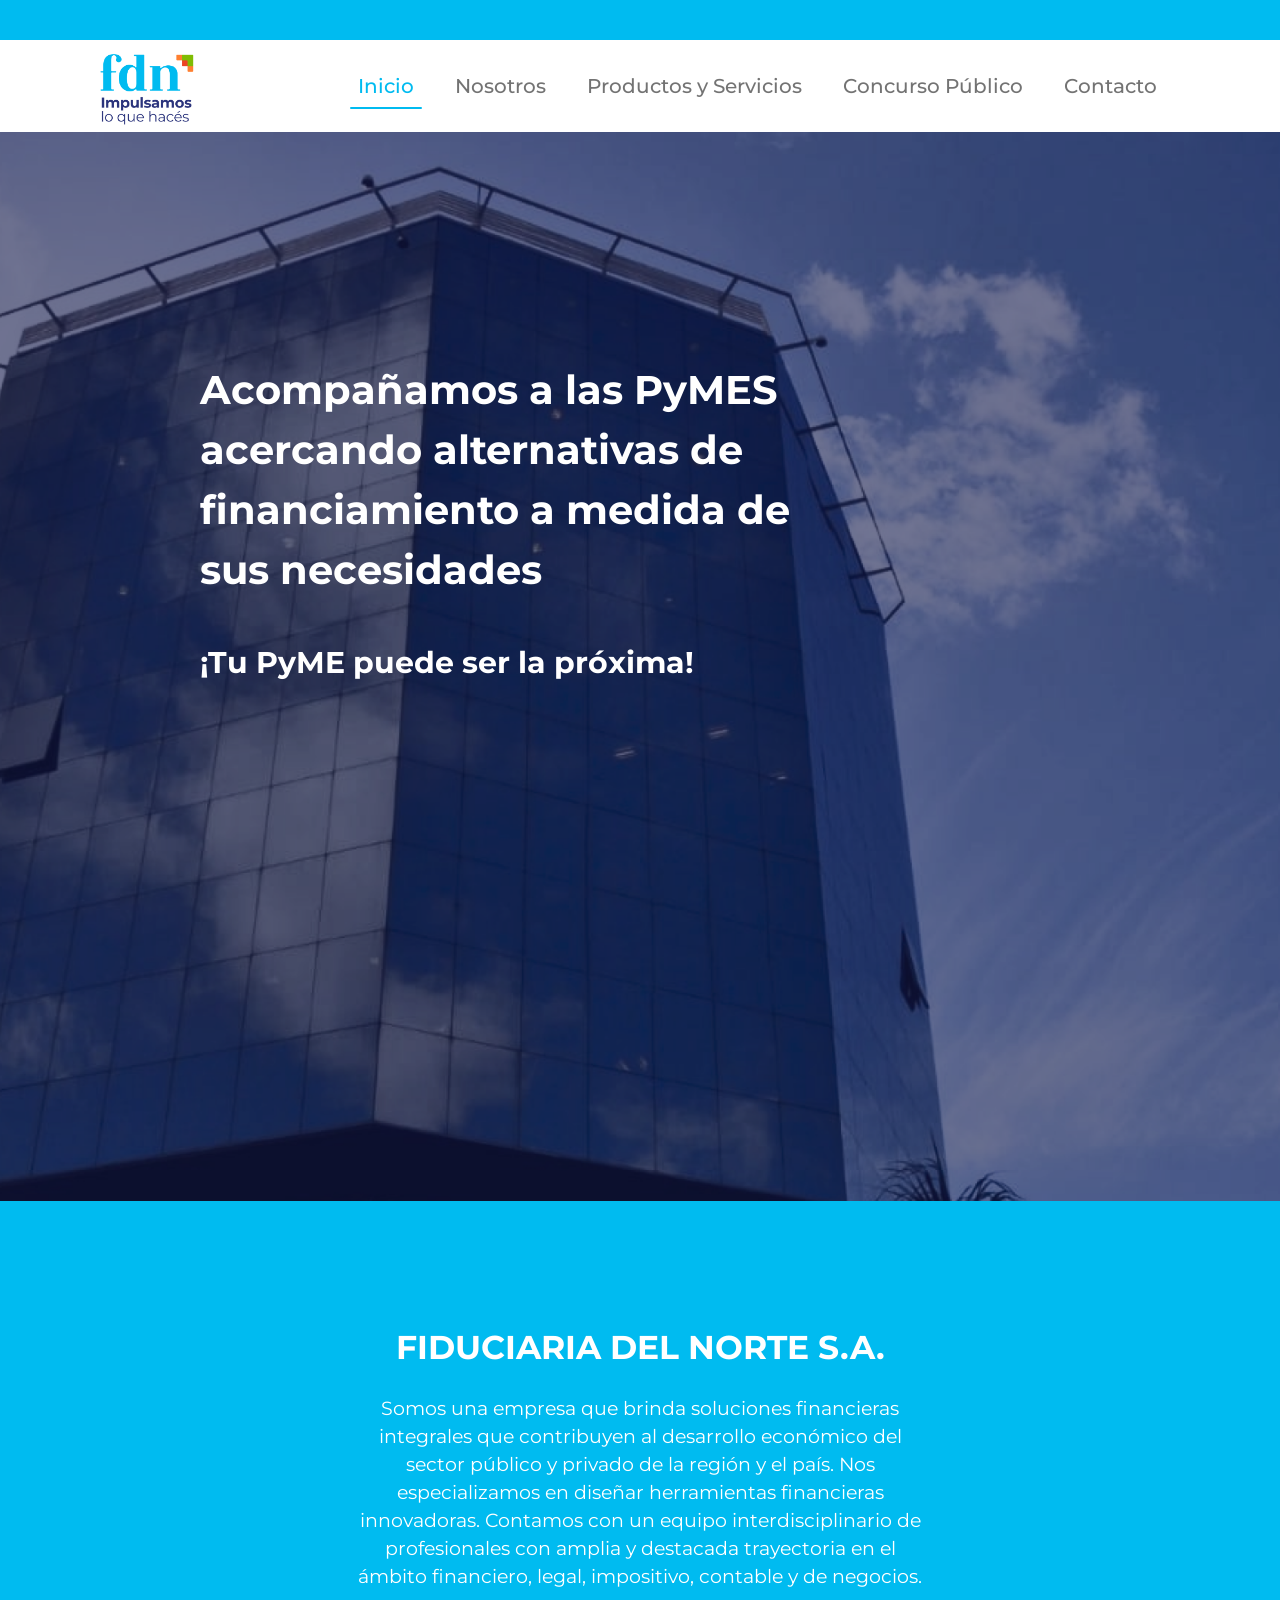
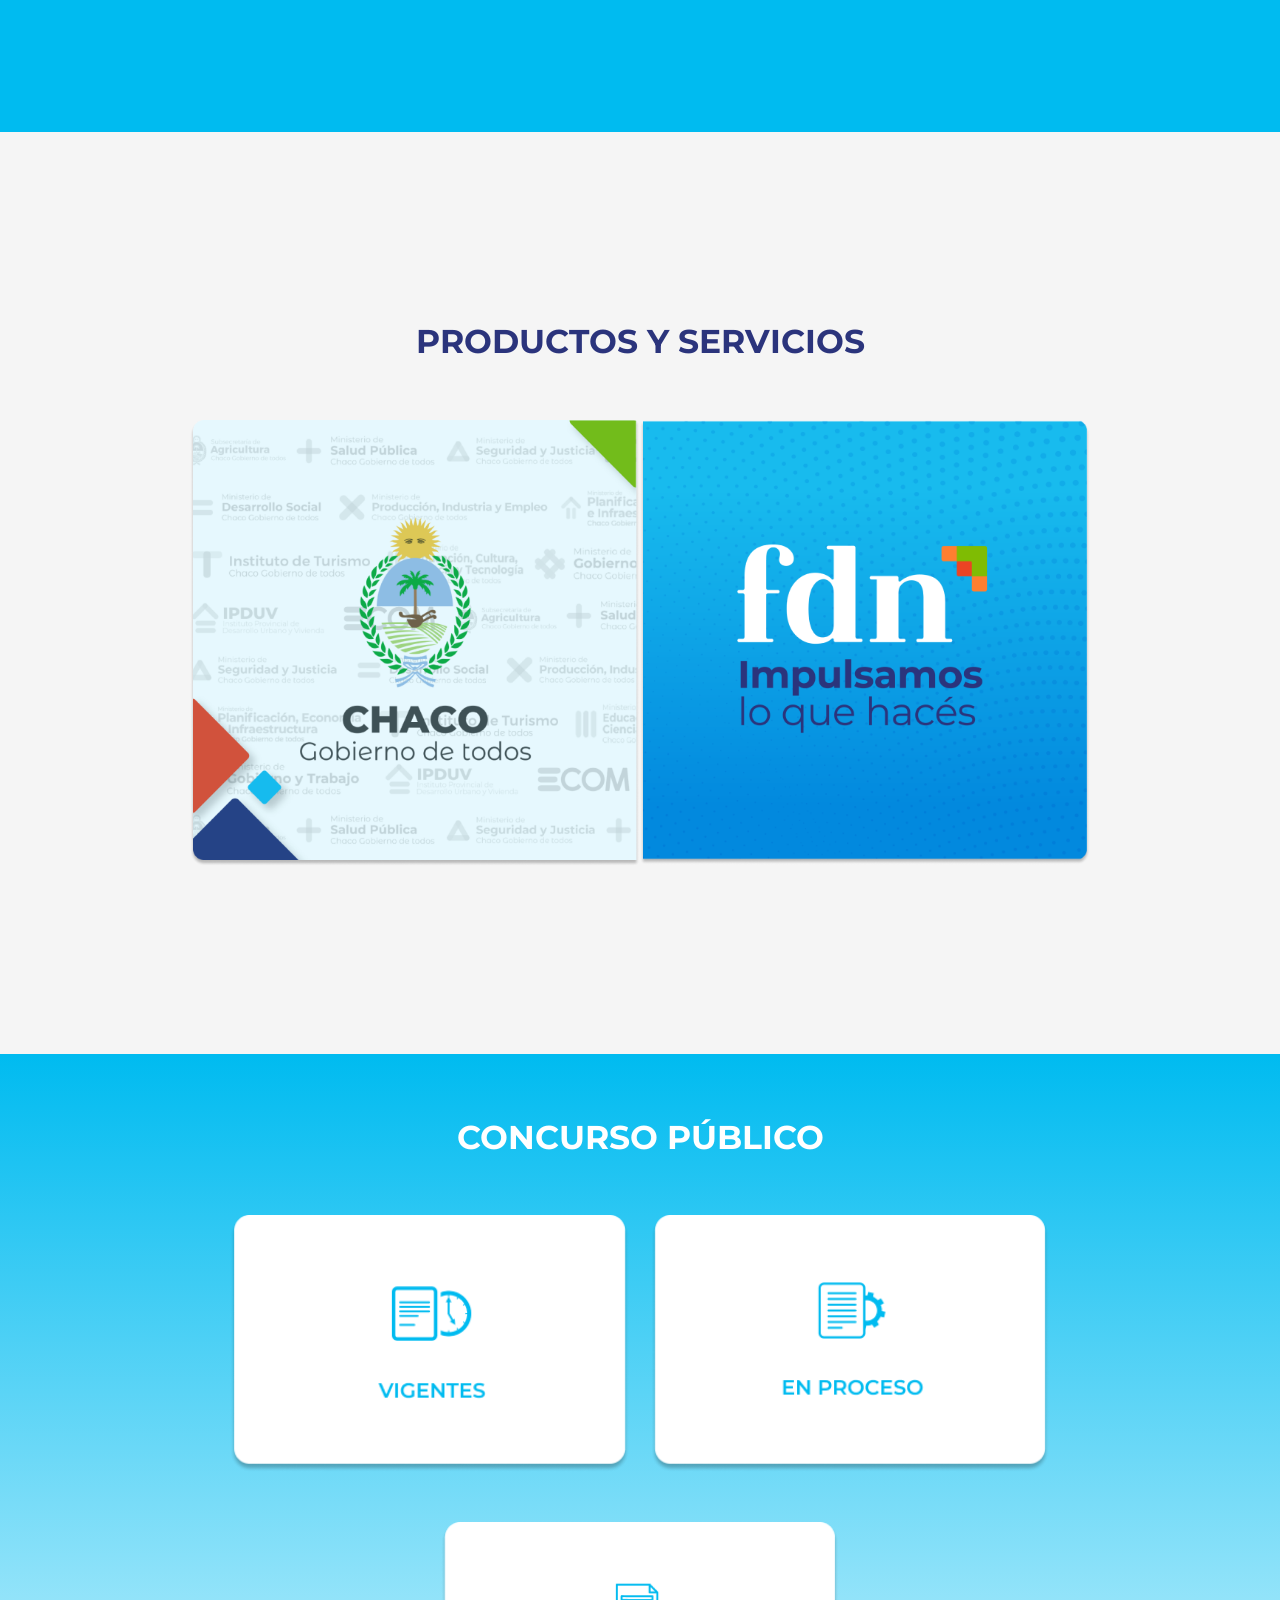
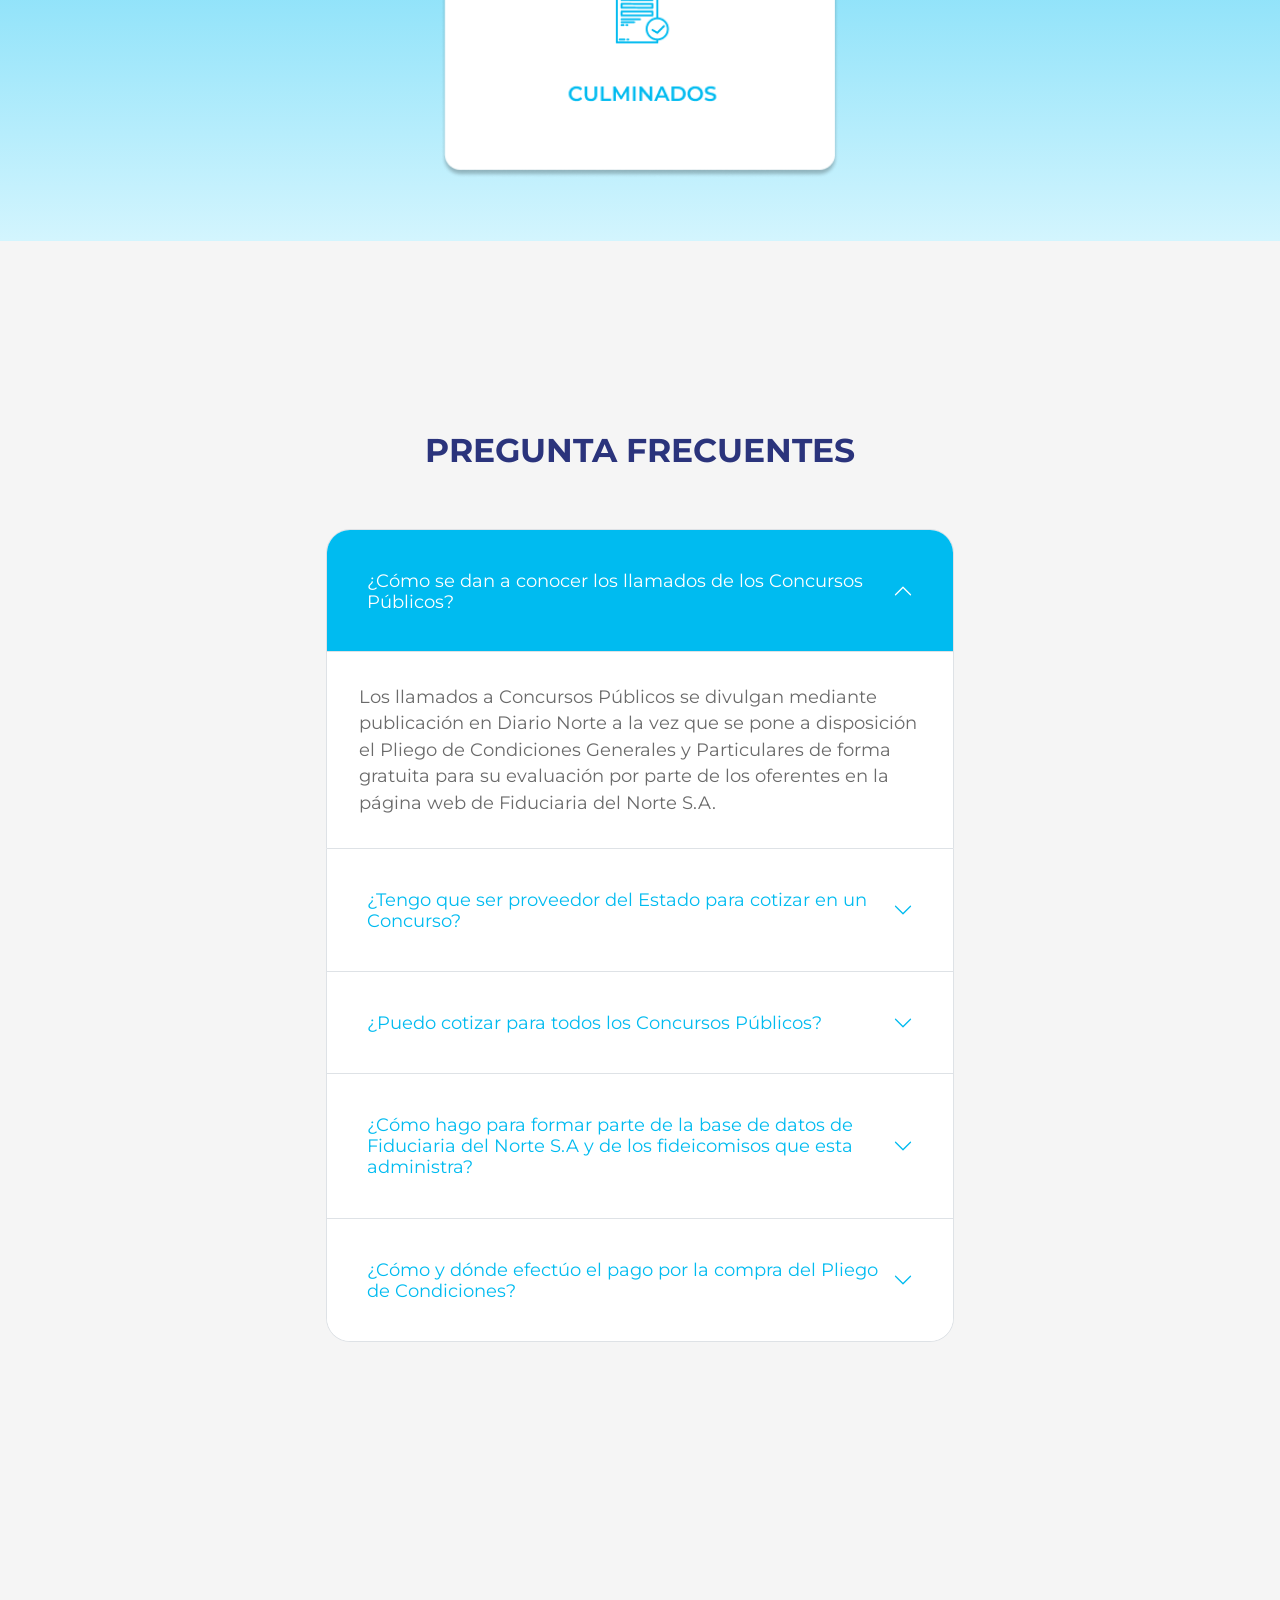
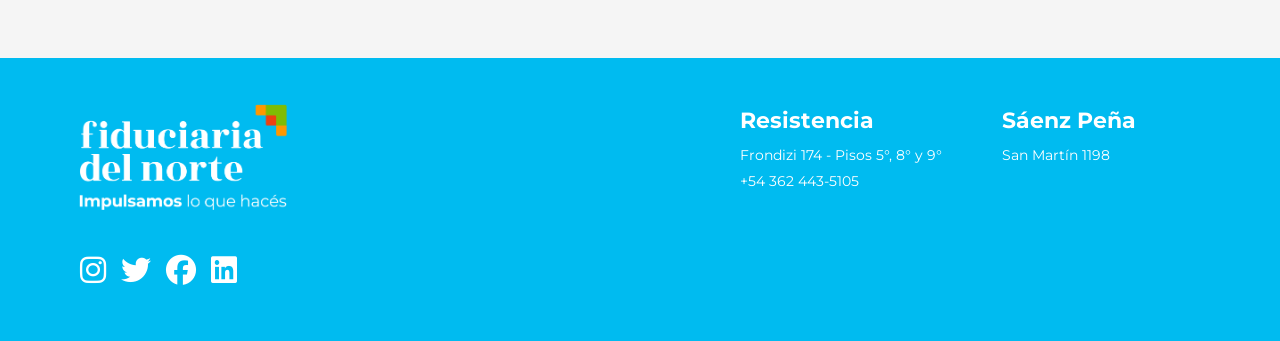
==== commit 414e856f: "correcciones de responsive" ====
--- a/index.html
+++ b/index.html
@@ -207,19 +207,7 @@
         </div>
     </footer>
 
-    <!-- <footer class="footer row"> 
-        <div class="footerceleste2">
-            <img class="logoabajo" src="multimedia/Logotipo_FiduciariaBlanco copia.png" alt="logo abajo" />
-            <ul class="redessociales">
-                <li><i class="fa-brands fa-instagram fa-xl"></i> </li>
-                <li><i class="fa-brands fa-twitter fa-xl"></i> </li>
-                <li><i class="fa-brands fa-facebook fa-xl"></i> </li>
-                <li><i class="fa-brands fa-linkedin fa-xl"></i></li>
-            </ul>
-        </div>
-    </footer> -->
-
-    
+
     <script src="bootstrap-5.2.3-dist/js/bootstrap.min.js"></script>
     <script src="https://unpkg.com/aos@2.3.1/dist/aos.js"></script>
     <script>
--- a/css/styles.css
+++ b/css/styles.css
@@ -10945,10 +10945,6 @@
   padding-top: 130px; /* Para generar espacio entre el borde superior y la imagen */
 }
 
-.lista-desordenada li {
-  list-style: disc;
-}
-
 .menu_general {
   color: #6A6A6A;
   font-size: 18pt;
@@ -11136,7 +11132,7 @@
   height: 120px;
 }
 .footerceleste2 .redessociales {
-  padding-left: 0;
+  padding-left: 16px;
 }
 .footerceleste2 .redessociales li {
   display: inline-block;
@@ -11263,7 +11259,7 @@
     padding-bottom: 93px;
   }
   p {
-    font-size: 10pt;
+    font-size: 12pt;
   }
   h2, .h2, h1, .h1,
   h1 a,
@@ -11286,7 +11282,7 @@
   .section__preguntafrecuente .preguntas .accordion {
     width: 95%;
   }
-  .section__servyprod img {
-    width: 265px;
+  .section__servyprod .publicoyprivado {
+    padding-top: 50px;
   }
 }/*# sourceMappingURL=styles.css.map */
